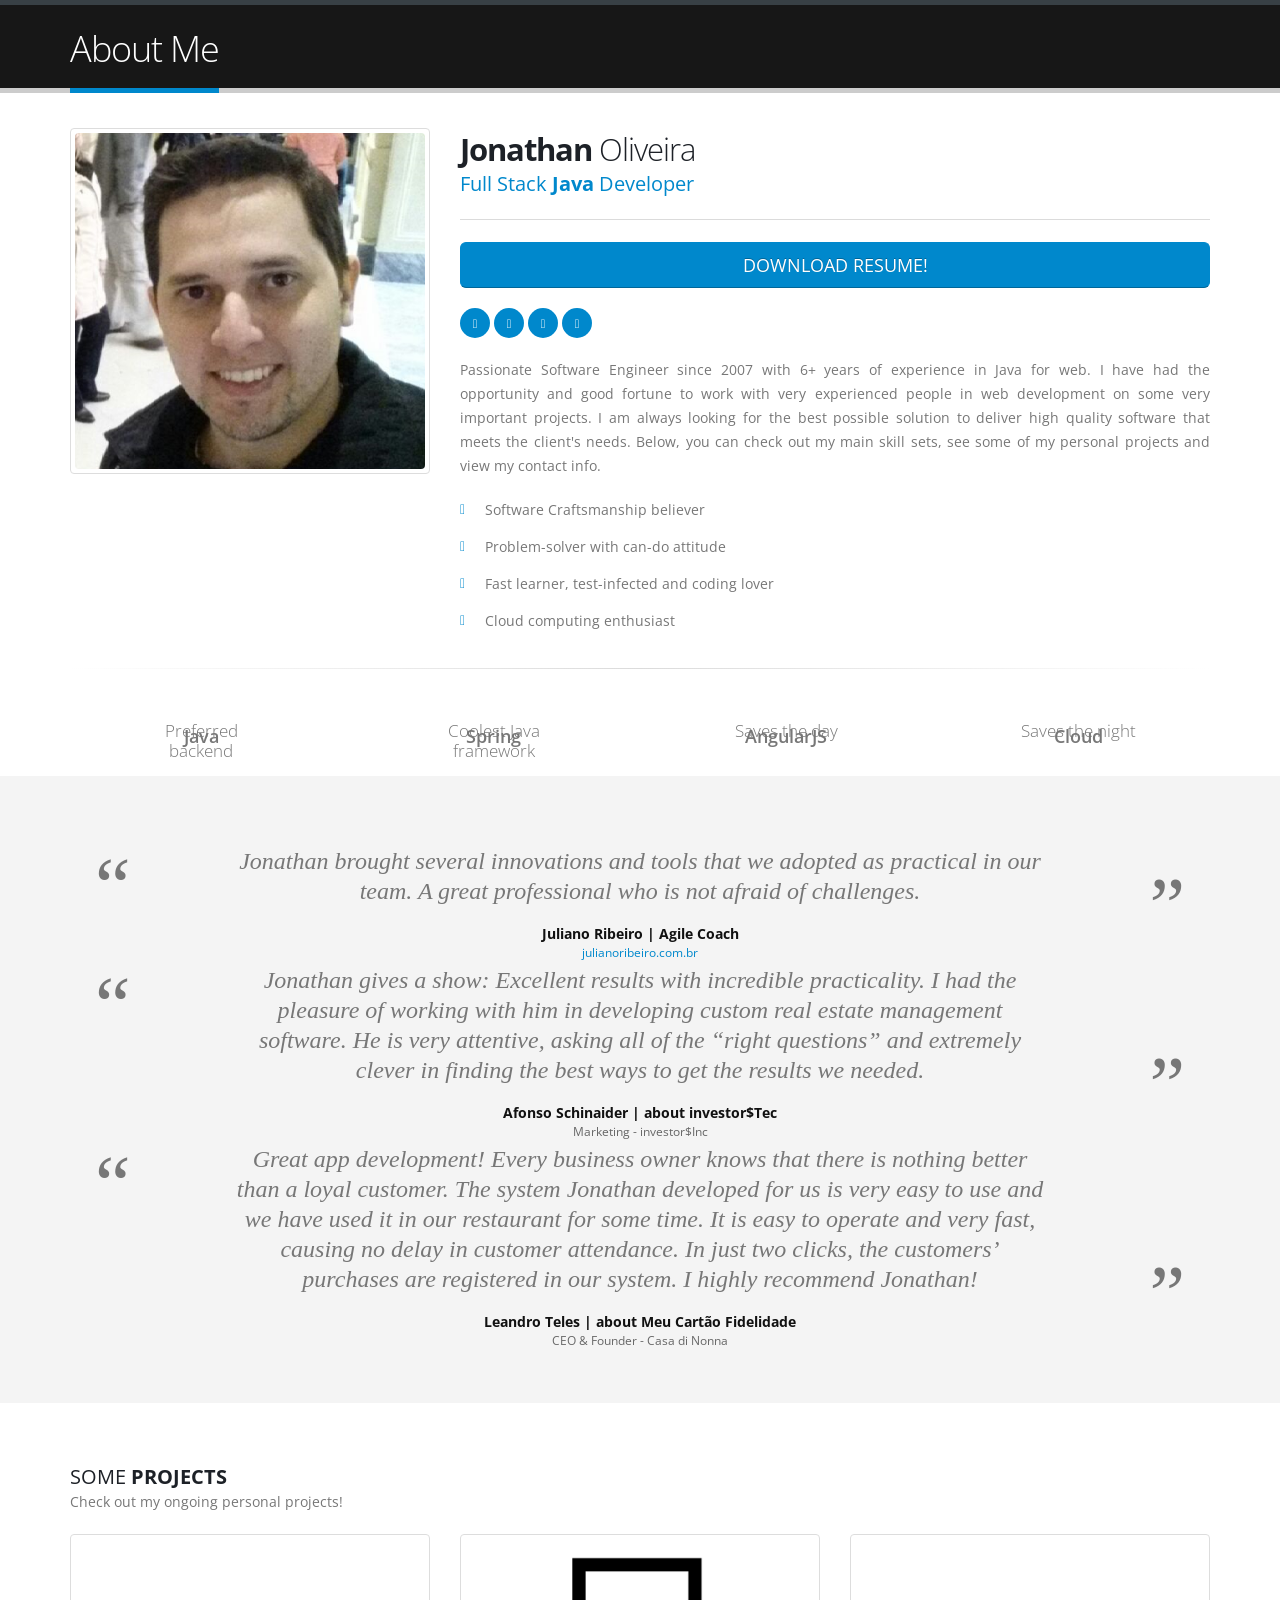
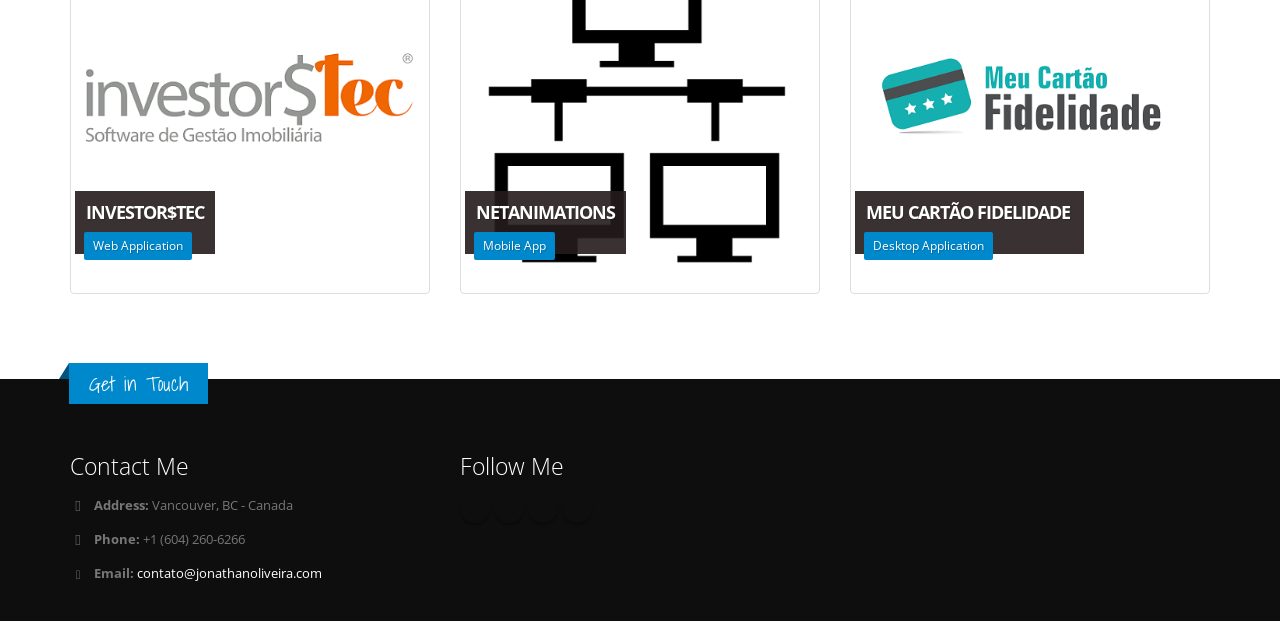
==== index.html @ 6cd3cf63 "Update index.html" ====
<!DOCTYPE html>
<html>
	<head>
		<meta charset="utf-8">
        <meta http-equiv="X-UA-Compatible" content="IE=edge">

		<title>About Jonathan R. Oliveira</title>

		<meta name="keywords" content="About Jonathan Rodrigues de Oliveira" />
		<meta name="description" content="About Jonathan Rodrigues de Oliveira">
		<meta name="author" content="Jonathan Rodrigues de Oliveira">

		<!-- Favicon -->
		<link rel="shortcut icon" href="img/favicon.ico" type="image/x-icon" />
		<link rel="apple-touch-icon" href="img/apple-touch-icon.png">

		<!-- Mobile Metas -->
		<meta name="viewport" content="width=device-width, initial-scale=1.0">

		<!-- Web Fonts  -->
		<link href="http://fonts.googleapis.com/css?family=Open+Sans:300,400,600,700,800%7CShadows+Into+Light" rel="stylesheet" type="text/css">

		<!-- Vendor CSS -->
		<link rel="stylesheet" href="vendor/bootstrap/bootstrap.css">
		<link rel="stylesheet" href="vendor/fontawesome/css/font-awesome.css">
		<link rel="stylesheet" href="vendor/owlcarousel/owl.carousel.min.css" media="screen">
		<link rel="stylesheet" href="vendor/owlcarousel/owl.theme.default.min.css" media="screen">
		<link rel="stylesheet" href="vendor/magnific-popup/magnific-popup.css" media="screen">

		<!-- Theme CSS -->
		<link rel="stylesheet" href="css/theme.css">
		<link rel="stylesheet" href="css/theme-elements.css">
		<link rel="stylesheet" href="css/theme-blog.css">
		<link rel="stylesheet" href="css/theme-shop.css">
		<link rel="stylesheet" href="css/theme-animate.css">

		<!-- Skin CSS -->
		<link rel="stylesheet" href="css/skins/default.css">

		<!-- Theme Custom CSS -->
		<link rel="stylesheet" href="css/custom.css">

		<!-- Head Libs -->
		<script src="vendor/modernizr/modernizr.js"></script>

		<!--[if IE]>
			<link rel="stylesheet" href="css/ie.css">
		<![endif]-->

		<!--[if lte IE 8]>
			<script src="vendor/respond/respond.js"></script>
			<script src="vendor/excanvas/excanvas.js"></script>
		<![endif]-->

	</head>
	<body>

		<div class="body">

			<div role="main" class="main">

				<section class="page-header">
					<div class="container">
						<div class="row">
							<div class="col-md-12">
								<h1>About Me</h1>
							</div>
						</div>
					</div>
				</section>

				<div class="container">
					<div class="row">
						<div class="col-md-4">
							<div>
								<span class="img-thumbnail">
									<img alt="" height="300" class="img-responsive" src="img/team/jonathan.png">
								</span>
							</div>
						</div>
						<div class="col-md-8">
							<h2 class="mb-none"><strong>Jonathan</strong> Oliveira</h2>
							<h4 class="heading-primary">Full Stack <strong>Java</strong> Developer</h4>
							<hr class="solid">

							<div class="mb-lg text-uppercase">
								<a href="assets/Jonathan's Résumé.pdf" target="_blank" class="btn btn-lg btn-block btn-primary">Download resume!</a>
							</div>

							<span class="social-icons-list">
								<a data-tooltip data-placement="bottom" href="https://www.facebook.com/jorool1988" target="_blank" data-original-title="Facebook"><i class="fa fa-facebook"></i><span>Facebook</span></a>
								<a data-tooltip data-placement="bottom" href="https://twitter.com/jhou_oliveira" target="_blank" data-original-title="Twitter"><i class="fa fa-twitter"></i><span>Twitter</span></a>
								<a data-tooltip data-placement="bottom" href="https://br.linkedin.com/in/jonathanoliveira/en" target="_blank" data-original-title="Linkedin"><i class="fa fa-linkedin"></i><span>Linkedin</span></a>
								<a data-tooltip data-placement="bottom" href="https://github.com/jorool" target="_blank" data-original-title="GitHub"><i class="fa fa-github-alt"></i><span>GitHub</span></a>
							</span>

							<p class="text-justify">Passionate Software Engineer since 2007 with 6+ years of experience in Java for web.
								I have had the opportunity and good fortune to work with very experienced people in web development on some very important projects.
								I am always looking for the best possible solution to deliver high quality software that meets the client's needs.
								Below, you can check out my main skill sets, see some of my personal projects and view my contact info.
							</p>

							<ul class="list list-icons">
								<li><i class="fa fa-check"></i> Software Craftsmanship believer</li>
								<li><i class="fa fa-check"></i> Problem-solver with can-do attitude</li>
								<li><i class="fa fa-check"></i> Fast learner, test-infected and coding lover</li>
								<li><i class="fa fa-check"></i> Cloud computing enthusiast</li>
							</ul>

						</div>
					</div>
					<div class="row">
						<div class="col-md-12">
							<hr/>
						</div>
					</div>
					<div class="row mt-xlg">
						<div class="col-sm-3">
							<div class="circular-bar">
								<div class="circular-bar-chart" data-percent="100" data-plugin-options='{"barColor": "#E36159"}'>
									<strong>Java</strong>
									<label>Preferred<br>backend</label>
								</div>
							</div>
						</div>
						<div class="col-sm-3">
							<div class="circular-bar">
								<div class="circular-bar-chart" data-percent="100" data-plugin-options='{"barColor": "#0088CC", "delay": 300}'>
									<strong>Spring</strong>
									<label>Coolest Java<br>framework</label>
								</div>
							</div>
						</div>
						<div class="col-sm-3">
							<div class="circular-bar">
								<div class="circular-bar-chart" data-percent="100" data-plugin-options='{"barColor": "#2BAAB1", "delay": 600}'>
									<strong>AngularJS</strong>
									<label>Saves the day</label>
								</div>
							</div>
						</div>
						<div class="col-sm-3">
							<div class="circular-bar">
								<div class="circular-bar-chart" data-percent="100" data-plugin-options='{"barColor": "#353535", "delay": 900}'>
									<strong>Cloud</strong>
									<label>Saves the night</label>
								</div>
							</div>
						</div>
					</div>
				</div>

				<section class="parallax section section-parallax section-center hidden-xs" data-stellar-background-ratio="0.5" style="background-image: url(img/parallax-transparent.jpg);">
					<div class="container">
						<div class="row">
							<div class="col-md-12">
								<div class="owl-carousel nav-bottom rounded-nav mt-lg mb-none" data-plugin-options='{"items": 1, "loop": true}'>

									<div class="col-md-12">
										<div class="testimonial testimonial-style-6 testimonial-with-quotes mb-none">
											<blockquote>
												<p>
													Jonathan brought several innovations and tools that we adopted as practical in our team.
													A great professional who is not afraid of challenges.
												</p>
											</blockquote>
											<div class="testimonial-author">
												<p><strong>Juliano Ribeiro | Agile Coach</strong><span><a href="http://www.julianoribeiro.com.br" target="_blank">julianoribeiro.com.br</a></span></p>
											</div>
										</div>
									</div>

									<div class="col-md-12">
										<div class="testimonial testimonial-style-6 testimonial-with-quotes mb-none">
											<blockquote>
												<p>
													Jonathan gives a show: Excellent results with incredible practicality.
													I had the pleasure of working with him in developing custom real estate management software.
													He is very attentive, asking all of the “right questions” and extremely clever in finding the best ways to get the results we needed.
												</p>
											</blockquote>
											<div class="testimonial-author">
												<p><strong>Afonso Schinaider | about investor$Tec</strong><span>Marketing - investor$Inc</span></p>
											</div>
										</div>
									</div>

									<div class="col-md-12">
										<div class="testimonial testimonial-style-6 testimonial-with-quotes mb-none">
											<blockquote>
												<p>
													Great app development! Every business owner knows that there is nothing better than a loyal customer.
													The system Jonathan developed for us is very easy to use and we have used it in our restaurant for some time.
													It is easy to operate and very fast, causing no delay in customer attendance.
													In just two clicks, the customers’ purchases are registered in our system.
													I highly recommend Jonathan!
												</p>
											</blockquote>
											<div class="testimonial-author">
												<p><strong>Leandro Teles | about Meu Cartão Fidelidade</strong><span>CEO & Founder - Casa di Nonna</span></p>
											</div>
										</div>
									</div>

								</div>
							</div>
						</div>
					</div>
				</section>

				<div class="container">
					<div class="row">
						<div class="col-md-12">

							<h4 class="mt-xlg mb-none text-uppercase">Some <strong>projects</strong></h4>
							<p>Check out my ongoing personal projects!</p>

							<div class="row">

								<ul class="portfolio-list">
									<li class="col-md-4 col-sm-6 col-xs-12">
										<div class="portfolio-item">

											<div class="modal fade" id="smallModal" tabindex="-1" role="dialog" aria-labelledby="smallModalLabel" aria-hidden="true">
												<div class="modal-dialog ">
													<div class="modal-content">
														<div class="modal-header">
															<button type="button" class="close" data-dismiss="modal" aria-hidden="true">&times;</button>
															<h3 class="modal-title" id="smallModalLabel">investor$Tec</h3>
														</div>
														<div class="modal-body">

                                                            <div>
                                                                <!-- Nav tabs -->
                                                                <ul class="nav nav-tabs" role="tablist">
                                                                    <li role="presentation" class="active"><a href="#details" aria-controls="details" role="tab" data-toggle="tab">Details</a></li>
                                                                    <li role="presentation"><a href="#screenshots" aria-controls="screenshots" role="tab" data-toggle="tab">Screenshots</a></li>
                                                                </ul>

                                                                <!-- Tab panes -->
                                                                <div class="tab-content">
                                                                    <div role="tabpanel" class="tab-pane active" id="details">
                                                                        <div class="portfolio-info">
                                                                            <div class="row">
                                                                                <div class="col-md-12 center">
                                                                                    <ul>
                                                                                        <li>
                                                                                            <i class="fa fa-calendar"></i> 03/2014 - present
                                                                                        </li>
                                                                                        <li>
                                                                                            <i class="fa fa-tags"></i> web app
                                                                                        </li>
                                                                                    </ul>
                                                                                </div>
                                                                            </div>
                                                                        </div>

                                                                        <h4>Project <strong>Description</strong></h4>
                                                                        <p class="mt-xlg">
                                                                            Real Estate Management Software developed for an international real estate advisory with offices in Brazil and the United States (and capability to expand into Spain, Peru and beyond).
                                                                            I developed this software from the ground-up. Starting with gathering the client’s requirements, needs analysis, development, issues management, deployment and application server administration.
                                                                            I continue to develop solutions for ongoing requests from the client to integrate with 3rd party software.
                                                                        </p>

                                                                        <ul class="projetct-details">
                                                                            <li>
                                                                                <p style="margin-bottom: 0"><strong>Tech stack:</strong></p>
                                                                                <ul class="list list-inline list-icons" style="margin-left: 0;">
                                                                                    <li class="tech-item"><i class="fa fa-check-circle"></i> Java 8</li>
                                                                                    <li class="tech-item"><i class="fa fa-check-circle"></i> Spring</li>
                                                                                    <li class="tech-item"><i class="fa fa-check-circle"></i> AngularJS</li>
                                                                                    <li class="tech-item"><i class="fa fa-check-circle"></i> HTML/CSS</li>
                                                                                    <li class="tech-item"><i class="fa fa-check-circle"></i> Codeship</li>
                                                                                    <li class="tech-item"><i class="fa fa-check-circle"></i> Heroku</li>
                                                                                </ul>
                                                                            </li>
                                                                            <li>
                                                                                <p style="margin-bottom: 0"><strong>Client:</strong></p>
                                                                                <a target="_blank" href="http://www.investorsinc.us/">investor$Inc</a>
                                                                            </li>
                                                                        </ul>
                                                                    </div>

                                                                    <div role="tabpanel" class="tab-pane" id="screenshots">
                                                                        <div id="carousel" class="carousel slide" data-ride="carousel">
                                                                            <!-- Indicators -->
                                                                            <ol class="carousel-indicators">
                                                                                <li data-target="#carousel-example-generic" data-slide-to="0" class="active"></li>
                                                                                <li data-target="#carousel-example-generic" data-slide-to="1"></li>
                                                                                <li data-target="#carousel-example-generic" data-slide-to="2"></li>
                                                                                <li data-target="#carousel-example-generic" data-slide-to="3"></li>
                                                                                <li data-target="#carousel-example-generic" data-slide-to="4"></li>
                                                                            </ol>

                                                                            <div class="carousel-inner" role="listbox">
                                                                                <div class="item active">
																					<img src="assets/screenshots/dashboard.png">
																					<div class="carousel-caption">
																						Dashboard
																					</div>
																				</div>
                                                                                <div class="item">
																					<img src="assets/screenshots/clientes.png">
																					<div class="carousel-caption">
																						Clients
																					</div>
																				</div>
                                                                                <div class="item">
																					<img src="assets/screenshots/clientes-edit-1.png">
																					<div class="carousel-caption">
																						Client edit
																					</div>
																				</div>
                                                                                <div class="item">
																					<img src="assets/screenshots/atendimento.png">
																					<div class="carousel-caption">
																						Attendance
																					</div>
																				</div>
                                                                                <div class="item">
																					<img src="assets/screenshots/produtos.png">
																					<div class="carousel-caption">
																						Products
																					</div>
																				</div>
                                                                            </div>

																			<a class="left carousel-control" href="#carousel" role="button" data-slide="prev">
																				<span class="fa fa-chevron-left" aria-hidden="true" style="margin-top: 160px;"></span>
																				<span class="sr-only">Previous</span>
																			</a>
																			<a class="right carousel-control" href="#carousel" role="button" data-slide="next">
																				<span class="fa fa-chevron-right" aria-hidden="true" style="margin-top: 160px;"></span>
																				<span class="sr-only">Next</span>
																			</a>
                                                                        </div>
                                                                    </div>
                                                                </div>
                                                            </div>
														</div>
														<div class="modal-footer">
															<button type="button" class="btn btn-default" data-dismiss="modal">Close</button>
														</div>
													</div>
												</div>
											</div>

											<a data-toggle="modal" data-target="#smallModal" href>
												<span class="thumb-info">
													<span class="thumb-info-wrapper">
														<img src="img/projects/investors-logo.png" class="img-responsive" alt="">
														<span class="thumb-info-title">
															<span class="thumb-info-inner">investor$Tec</span>
															<span class="thumb-info-type">Web Application</span>
														</span>
														<span class="thumb-info-action">
															<span class="thumb-info-action-icon"><i class="fa fa-link"></i></span>
														</span>
													</span>
												</span>
											</a>
										</div>
									</li>
									<li class="col-md-4 col-sm-6 col-xs-12">
										<div class="portfolio-item">

											<div class="modal fade" id="smallModal2" tabindex="-1" role="dialog" aria-labelledby="smallModalLabel2" aria-hidden="true">
												<div class="modal-dialog ">
													<div class="modal-content">
														<div class="modal-header">
															<button type="button" class="close" data-dismiss="modal" aria-hidden="true">&times;</button>
															<h3 class="modal-title" id="smallModalLabel2">NetAnimations</h3>
														</div>
														<div class="modal-body">
															<div class="portfolio-info">
																<div class="row">
																	<div class="col-md-12 center">
																		<ul>
																			<li>
																				<i class="fa fa-calendar"></i> 03/2014 - 12/2014
																			</li>
																			<li>
																				<i class="fa fa-tags"></i> mobile app
																			</li>
																		</ul>
																	</div>
																</div>
															</div>

															<h4>Project <strong>Description</strong></h4>
															<p class="mt-xlg">
																NetAnimations is a mobile app built with Ionic Framework which contains animations of some computer network processes.
																These animations were developed in order to facilitate student's understanding and stimulate interest in the discipline.
																This app is part of the <a target="_blank" href="http://www.din.uem.br/netanimations/">Learning Object Repository</a> of Computer Networking discipline.
															</p>

															<ul class="projetct-details">
																<li>
																	<p style="margin-bottom: 0"><strong>Tech stack:</strong></p>
																	<ul class="list list-inline list-icons" style="margin-left: 0;">
																		<li class="tech-item"><i class="fa fa-check-circle"></i> Ionic Framework</li>
																		<li class="tech-item"><i class="fa fa-check-circle"></i> AngularJS</li>
																		<li class="tech-item"><i class="fa fa-check-circle"></i> HTML/CSS</li>
																		<li class="tech-item"><i class="fa fa-check-circle"></i> GSAP JS (animation platform)</li>
																	</ul>
																</li>
																<li>
																	<p style="margin-bottom: 0"><strong>Developet at:</strong></p>
																	<a target="_blank" href="http://www.din.uem.br/">Department of Informatics</a>
																	at <a target="_blank" href="http://www.uem.br/">State University of Maringa</a>
																</li>
															</ul>
														</div>
														<div class="modal-footer">
															<a target="_blank" href="https://play.google.com/store/apps/details?id=com.jonathanoliveira.netanimations" style="margin-right: 5px;">
																<img src="assets/google-play-btn.png" style="height: 36px">
															</a>
															<a target="_blank" href="https://github.com/jorool/netanimations-app/blob/master/README.md" class="btn btn-primary btn-icon">
																<i class="fa fa-external-link"></i>See on GitHub
															</a>
															<button type="button" class="btn btn-default" data-dismiss="modal">Close</button>
														</div>
													</div>
												</div>
											</div>

											<a data-toggle="modal" data-target="#smallModal2" href>
												<span class="thumb-info">
													<span class="thumb-info-wrapper">
														<img src="img/projects/netanimations-logo.png" class="img-responsive" alt="">
														<span class="thumb-info-title">
															<span class="thumb-info-inner">NetAnimations</span>
															<span class="thumb-info-type">Mobile App</span>
														</span>
														<span class="thumb-info-action">
															<span class="thumb-info-action-icon"><i class="fa fa-link"></i></span>
														</span>
													</span>
												</span>
											</a>
										</div>
									</li>
									<li class="col-md-4 col-sm-6 col-xs-12">
										<div class="portfolio-item">
											<a href="http://www.meucartaofidelidade.com" target="_blank">
												<span class="thumb-info">
													<span class="thumb-info-wrapper">
														<img src="img/projects/meu-cartao-fidelidade-logo.png" class="img-responsive" alt="Meu Cartão Fidelidade">
														<span class="thumb-info-title">
															<span class="thumb-info-inner" style="width: 207px;">Meu Cartão Fidelidade</span>
															<span class="thumb-info-type">Desktop Application</span>
														</span>
														<span class="thumb-info-action">
															<span class="thumb-info-action-icon"><i class="fa fa-link"></i></span>
														</span>
													</span>
												</span>
											</a>
										</div>
									</li>
								</ul>

							</div>
						</div>
					</div>
				</div>

			</div>

			<footer id="footer">
				<div class="container">
					<div class="row">
						<div class="footer-ribbon">
							<span>Get in Touch</span>
						</div>
						<div class="col-md-4">
							<div class="contact-details">
								<h4 class="heading-primary">Contact Me</h4>
								<ul class="contact">
									<li><p><i class="fa fa-map-marker"></i> <strong>Address:</strong> Vancouver, BC - Canada</p></li>
									<li><p><i class="fa fa-phone"></i> <strong>Phone:</strong> +1 (604) 260-6266</p></li>
									<li><p><i class="fa fa-envelope"></i> <strong>Email:</strong> <a href="mailto:contato@jonathanoliveira.com">contato@jonathanoliveira.com</a></p></li>
								</ul>
							</div>
						</div>
						<div class="col-md-4">
							<h4 class="heading-primary">Follow Me</h4>
							<div class="social-icons">
								<ul class="social-icons">
									<li class="facebook"><a href="https://www.facebook.com/jorool1988" target="_blank" data-placement="bottom" data-tooltip title="Facebook">Facebook</a></li>
									<li class="twitter"><a href="https://www.twitter.com/jhou_oliveira" target="_blank" data-placement="bottom" data-tooltip title="Twitter">Twitter</a></li>
									<li class="linkedin"><a href="https://br.linkedin.com/in/jonathanoliveira/en" target="_blank" data-placement="bottom" data-tooltip title="Linkedin">Linkedin</a></li>
									<li class="github"><a href="https://github.com/jorool" target="_blank" data-placement="bottom" data-tooltip title="GitHub">GitHub</a></li>
								</ul>
							</div>
						</div>
					</div>
				</div>
			</footer>
		</div>

		<!-- Vendor -->
		<!--[if lt IE 9]>
		<script src="//code.jquery.com/jquery-1.11.3.min.js"></script>
		<![endif]-->
		<!--[if gte IE 9]><!-->
		<script src="vendor/jquery/jquery.js"></script>
		<!--<![endif]-->
		<script src="vendor/jquery.appear/jquery.appear.js"></script>
		<script src="vendor/jquery.easing/jquery.easing.js"></script>
		<script src="vendor/jquery-cookie/jquery-cookie.js"></script>
		<script src="vendor/bootstrap/bootstrap.js"></script>
		<script src="vendor/common/common.js"></script>
		<script src="vendor/jquery.validation/jquery.validation.js"></script>
		<script src="vendor/jquery.stellar/jquery.stellar.js"></script>
		<script src="vendor/jquery.easy-pie-chart/jquery.easy-pie-chart.js"></script>
		<script src="vendor/jquery.gmap/jquery.gmap.js"></script>
		<script src="vendor/isotope/jquery.isotope.js"></script>
		<script src="vendor/owlcarousel/owl.carousel.js"></script>
		<script src="vendor/jflickrfeed/jflickrfeed.js"></script>
		<script src="vendor/magnific-popup/jquery.magnific-popup.js"></script>
		<script src="vendor/vide/vide.js"></script>

		<!-- Theme Base, Components and Settings -->
		<script src="js/theme.js"></script>

		<!-- Theme Custom -->
		<script src="js/custom.js"></script>

		<!-- Theme Initialization Files -->
		<script src="js/theme.init.js"></script>

		<script>
			(function(i,s,o,g,r,a,m){i['GoogleAnalyticsObject']=r;i[r]=i[r]||function(){
						(i[r].q=i[r].q||[]).push(arguments)},i[r].l=1*new Date();a=s.createElement(o),
					m=s.getElementsByTagName(o)[0];a.async=1;a.src=g;m.parentNode.insertBefore(a,m)
			})(window,document,'script','//www.google-analytics.com/analytics.js','ga');

			ga('create', 'UA-41842211-1', 'auto');
			ga('send', 'pageview');
		</script>

	</body>
</html>
---- css/theme.css ----
/*
Name: 			theme.css
Written by: 	Okler Themes - (http://www.okler.net)
Version: 		3.8.0
*/
html {
	direction: ltr;
}

body {
	background-color: white;
	color: #777777;
	font-family: "Open Sans", Arial, sans-serif;
	font-size: 14px;
	line-height: 22px;
	margin: 0;
}

body a {
	outline: none !important;
}

li {
	line-height: 24px;
}

/* Responsive */
@media (max-width: 479px) {
	body {
		font-size: 13px;
	}
}
/* Header Container */
.header-container {
	min-height: 76px;
	position: relative;
}

/* Header */
#header {
	background: #F6F6F6;
	background: -webkit-linear-gradient( #f6f6f6, white);
	background: linear-gradient( #f6f6f6, white);
	clear: both;
	border-top: 5px solid #EDEDED;
	min-height: 100px;
	padding: 8px 0;
}

#header > .container {
	height: 100px;
	margin-bottom: -35px;
	position: relative;
	display: table;
	max-width: 1170px;
}

#header > .navbar-collapse > .container {
	position: relative;
}

#header .header-top {
	min-height: 50px;
}

#header .header-top form {
	margin: 0;
}

#header .header-top p {
	float: left;
	font-size: 0.9em;
	line-height: 50px;
	margin: 0;
}

#header .header-top i {
	margin-right: 6px;
	margin-left: 6px;
	position: relative;
	top: 1px;
}

#header .header-top nav {
	float: left;
	width: auto;
}

#header .header-top ul.nav-top {
	margin: 7px 0 0 -15px;
	min-height: 5px;
}

#header .header-top ul.nav-top li.phone {
	margin-right: 10px;
}

#header .header-top ul.nav-top li a {
	padding-left: 4px;
}

#header .social-icons {
	clear: right;
	float: right;
	margin-top: -3px;
	margin-left: 5px;
	position: relative;
}

#header .search {
	float: right;
	margin: 10px 0 0 15px;
	position: relative;
}

#header .search + .social-icons {
	clear: none;
	margin-left: 10px;
	margin-right: 0;
	margin-top: 13px;
}

#header .search input.search:first-child {
	-webkit-transition: width 0.2s ease-in 0.2s;
	-moz-transition: width 0.2s ease-in 0.2s;
	transition: width 0.2s ease-in 0.2s;
	border-radius: 20px;
	width: 170px;
	font-size: 0.9em;
	padding: 6px 12px;
	height: 34px;
	margin: 0;
}

#header .search input.search:focus {
	width: 220px;
	border-color: #CCC;
}

#header .search button.btn-default {
	border: 0;
	background: transparent;
	position: absolute;
	top: 0;
	right: 0;
	color: #CCC;
	z-index: 3;
}

#header nav {
	float: right;
}

#header nav ul.nav-top {
	margin: 10px 0 -10px;
	min-height: 62px;
}

#header nav ul.nav-top li span {
	display: block;
	line-height: 14px;
	margin-bottom: 2px;
	margin-right: 0;
	margin-top: 5px;
	padding: 8px 2px 8px 12px;
}

#header nav ul.nav-top li a, #header nav ul.nav-top li span {
	color: #999;
	font-size: 0.9em;
	padding: 6px 10px;
}

#header nav ul.nav-top li i {
	margin-right: 6px;
	position: relative;
	top: 1px;
}

#header .not-included {
	color: #b7b7b7;
	display: block;
	font-size: 0.8em;
	font-style: normal;
	margin: -8px 0 -4px;
	padding: 0;
}

#header .tip {
	display: inline-block;
	padding: 0 5px;
	background: #FFF;
	color: #111;
	text-shadow: none;
	border-radius: 3px;
	margin-left: 8px;
	position: relative;
	text-transform: uppercase;
	font-size: 10px;
	font-weight: bold;
}

#header .tip:before {
	right: 100%;
	top: 50%;
	border: solid transparent;
	content: " ";
	height: 0;
	width: 0;
	position: absolute;
	pointer-events: none;
	border-color: rgba(255, 255, 255, 0);
	border-right-color: #fff;
	border-width: 5px;
	margin-top: -5px;
}

#header .tip.skin {
	color: #FFF;
}

/* Logo */
#header .logo {
	-webkit-transition: all 0.2s ease-in 0.2s;
	-moz-transition: all 0.2s ease-in 0.2s;
	transition: all 0.2s ease-in 0.2s;
	margin: 0;
	padding: 5px 0;
	display: table-cell;
	vertical-align: middle;
	height: 100%;
	color: transparent;
}

#header .logo a {
	position: relative;
	z-index: 1;
}

#header .logo img {
	position: relative;
	color: transparent;
}

/* Responsive Nav Button */
.btn-responsive-nav {
	display: none;
}

/* Sticky Menu */
#header.fixed {
	position: fixed;
	top: 0;
	left: 0;
	width: 100%;
	z-index: 1001;
}

body.sticky-menu-active #header {
	border-bottom: 1px solid #E9E9E9;
	position: fixed;
	top: -57px;
	width: 100%;
	z-index: 1001;
	box-shadow: 0 0 3px rgba(0, 0, 0, 0.1);
	filter: none;
}

body.sticky-menu-active #header .social-icons {
	margin-top: -1px;
}

body.sticky-menu-active #header nav ul.nav-main {
	margin-bottom: 7px;
	margin-top: -4px;
}

body.sticky-menu-active.always-sticky #header {
	top: 0;
}

body.sticky-menu-active.always-sticky #header nav ul.nav-main {
	margin: -7px 10px 8px 0;
}

body.sticky-menu-active.always-sticky #header .social-icons {
	margin-top: -3px;
}

body.scrolling .nav-main-collapse.collapsing {
	-webkit-transition: none;
	transition: none;
}

@media (min-width: 992px) {
	#header nav {
		float: right;
	}

	#header nav ul.nav-main {
		margin: -7px 10px 8px 0;
	}

	#header nav ul.nav-main > li + li {
		margin-left: -4px;
	}

	#header nav ul.nav-main li a {
		font-size: 12px;
		font-style: normal;
		line-height: 20px;
		margin-left: 3px;
		margin-right: 3px;
		text-transform: uppercase;
		font-weight: 700;
		padding: 10px 13px;
	}

	#header nav ul.nav-main li a:hover {
		background-color: #F4F4F4;
	}

	#header nav ul.nav-main li a:focus {
		background: transparent;
	}

	#header nav ul.nav-main li a i.fa-caret-down {
		position: relative;
		top: -1px;
		margin-left: 2px;
	}

	#header nav ul.nav-main li ul a {
		text-transform: none;
		font-weight: normal;
		font-size: 0.9em;
	}

	#header nav ul.nav-main li.dropdown.open a.dropdown-toggle {
		border-radius: 5px 5px 0px 0px;
	}

	#header nav ul.nav-main li.dropdown:hover > a {
		padding-bottom: 11px;
		margin-bottom: -1px;
	}

	#header nav ul.nav-main li.dropdown:hover > ul {
		display: block;
	}

	#header nav ul.nav-main li.dropdown:hover a.dropdown-toggle {
		border-radius: 5px 5px 0px 0px;
	}

	#header nav ul.nav-main ul.dropdown-menu {
		border: 0;
		border-top: 5px solid #CCC;
		border-radius: 0 6px 6px 6px;
		box-shadow: 0 20px 45px rgba(0, 0, 0, 0.08);
		margin: 1px 0 0 3px;
		padding: 5px;
		top: auto;
		text-align: left;
		min-width: 200px;
	}

	#header nav ul.nav-main ul.dropdown-menu li:hover > a {
		filter: none;
		background: #F4F4F4;
	}

	#header nav ul.nav-main ul.dropdown-menu li:last-child > a {
		border-bottom: 0;
	}

	#header nav ul.nav-main ul.dropdown-menu > li > a {
		color: #777777;
		font-weight: 400;
		padding-bottom: 4px;
		padding-top: 4px;
		text-transform: none;
		position: relative;
		padding: 8px 20px 8px 5px;
		font-size: 0.9em;
		border-bottom: 1px solid #F4F4F4;
	}

	#header nav ul.nav-main ul.dropdown-menu ul.dropdown-menu {
		border-top: 0;
		border-radius: 6px;
		margin-left: 0;
		margin-top: -5px;
	}

	#header nav ul.nav-main .dropdown-submenu {
		position: relative;
	}

	#header nav ul.nav-main .dropdown-submenu > .dropdown-menu {
		top: 0;
		left: 100%;
		margin-top: -6px;
		margin-left: -1px;
		border-radius: 0 6px 6px 6px;
	}

	#header nav ul.nav-main .dropdown-submenu .fa-caret-down {
		display: none;
	}

	#header nav ul.nav-main .dropdown-submenu > a:after {
		display: block;
		content: " ";
		float: right;
		width: 0;
		height: 0;
		border-color: transparent;
		border-style: solid;
		border-width: 5px 0 5px 5px;
		border-left-color: #FFF;
		margin-top: 5px;
		margin-right: -10px;
		position: absolute;
		top: 8px;
		right: 15px;
	}

	#header nav ul.nav-main .dropdown-submenu.pull-left {
		float: none;
	}

	#header nav ul.nav-main .dropdown-submenu.pull-left > .dropdown-menu {
		left: -100%;
		margin-left: 10px;
		border-radius: 6px 0 6px 6px;
	}

	#header nav ul.nav-main .dropdown-submenu:hover > .dropdown-menu {
		display: block;
	}

	#header nav ul.nav-main .dropdown-submenu:hover > a:after {
		border-left-color: #FFF;
	}

	#header .nav-main-collapse {
		overflow-y: visible;
	}

	#header .nav-main-collapse.in {
		overflow-y: visible;
	}

	#header.font-color-light nav.nav-main ul.nav-main > li.active > a,
	#header.font-color-light nav.nav-main ul.nav-main > li > a {
		color: #FFF;
	}

	body.sticky-menu-active #header.font-color-light nav.nav-main ul.nav-main > li.active > a,
	body.sticky-menu-active #header.font-color-light nav.nav-main ul.nav-main > li > a {
		color: #777;
	}

	#header.font-color-dark nav.nav-main ul.nav-main > li.active > a,
	#header.font-color-dark nav.nav-main ul.nav-main > li > a {
		color: #444;
	}
}
/* Header Mega Menu */
@media (min-width: 992px) {
	#header nav.mega-menu .nav, #header nav.mega-menu .dropup, #header nav.mega-menu .dropdown, #header nav.mega-menu .collapse {
		position: static;
	}

	#header nav.mega-menu ul.nav-main .mega-menu-content {
		text-shadow: none;
	}

	#header nav.mega-menu ul.nav-main li.mega-menu-item .mega-menu-sub-title {
		color: #333333;
		display: block;
		font-size: 1em;
		font-weight: 600;
		padding-bottom: 5px;
		text-transform: uppercase;
		margin-top: 20px;
	}

	#header nav.mega-menu ul.nav-main li.mega-menu-item .mega-menu-sub-title:first-child {
		margin-top: 0;
	}

	#header nav.mega-menu ul.nav-main li.mega-menu-item ul.dropdown-menu {
		background: #FFF !important;
		border-top: 6px solid #CCC;
		color: #777777;
		box-shadow: 0 20px 45px rgba(0, 0, 0, 0.08);
	}

	#header nav.mega-menu ul.nav-main li.mega-menu-item ul.sub-menu {
		list-style: none;
		padding: 0;
		margin: 0;
	}

	#header nav.mega-menu ul.nav-main li.mega-menu-item ul.sub-menu a {
		color: #777777;
		text-shadow: none;
		margin: 0 0 0 -8px;
		padding: 3px 8px;
		text-transform: none;
		font-size: 0.9em;
		display: block;
		font-weight: normal;
		border-radius: 4px;
		border: 0;
	}

	#header nav.mega-menu ul.nav-main li.mega-menu-item:hover ul.sub-menu li:hover a:hover {
		background: #F4F4F4 !important;
		text-decoration: none;
	}

	#header nav.mega-menu ul.nav-main li.mega-menu-fullwidth ul.dropdown-menu {
		border-radius: 6px;
	}

	#header nav.mega-menu .navbar-inner, #header nav.mega-menu .container {
		position: relative;
	}

	#header nav.mega-menu .dropdown-menu {
		left: auto;
	}

	#header nav.mega-menu .dropdown-menu > li {
		display: block;
	}

	#header nav.mega-menu .mega-menu-content {
		padding: 20px 30px;
	}

	#header nav.mega-menu .mega-menu-content:before {
		display: table;
		content: "";
		line-height: 0;
	}

	#header nav.mega-menu .mega-menu-content:after {
		display: table;
		content: "";
		line-height: 0;
		clear: both;
	}

	#header nav.mega-menu.navbar .nav > li > .dropdown-menu:after, #header nav.mega-menu.navbar .nav > li > .dropdown-menu:before {
		display: none;
	}

	#header nav.mega-menu .dropdown.mega-menu-fullwidth .dropdown-menu {
		width: 100%;
		left: 0;
		right: 0;
	}

	#header nav.mega-menu nav.pull-right .dropdown-menu {
		right: 0;
	}

	#header.flat-menu nav.mega-menu ul.nav-main li.mega-menu-fullwidth ul.dropdown-menu {
		border-radius: 0;
	}
}
/* Header Flat Menu */
@media (min-width: 992px) {
	#header.flat-menu > .container {
		height: 91px;
		margin-bottom: -82px;
	}

	#header.flat-menu .header-top {
		margin-top: -8px;
	}

	#header.flat-menu .social-icons {
		margin: 11px 10px 9px 10px;
		margin: 10px 10px 0;
	}

	#header.flat-menu .search {
		margin-top: 8px;
	}

	#header.flat-menu .search form {
		margin: 0;
	}

	#header.flat-menu .search input.search-query {
		padding-bottom: 5px;
		padding-top: 5px;
	}

	#header.flat-menu nav ul.nav-main {
		float: right;
		margin: -9px 0 -8px;
	}

	#header.flat-menu nav ul.nav-main > li > a {
		background: transparent;
		margin-bottom: 0;
		border-top: 5px solid transparent;
	}

	#header.flat-menu nav ul.nav-main li a {
		border-radius: 0;
		margin-left: 1px;
		margin-right: 3px;
		padding-bottom: 20px;
		padding-top: 46px;
	}

	#header.flat-menu nav ul.nav-main li.dropdown:hover a.dropdown-toggle {
		border-radius: 0;
	}

	#header.flat-menu nav ul.nav-main li.dropdown:hover > a {
		padding-bottom: 21px;
	}

	#header.flat-menu nav ul.nav-main ul.dropdown-menu {
		margin: 0 0 0 1px;
		border-radius: 0;
	}

	#header.flat-menu nav ul.nav-main ul.dropdown-menu ul.dropdown-menu {
		border-radius: 0;
	}

	#header.flat-menu nav ul.nav-main .mega-menu-signin ul.dropdown-menu li a,
	#header.flat-menu nav ul.nav-main .mega-menu-signin ul.dropdown-menu:hover li:hover li:hover a {
		color: #333;
	}

	/* Header Flat Menu - Sticky Menu / Boxed */
	body.sticky-menu-active #header.flat-menu ul.nav-main {
		margin-bottom: -10px;
		margin-top: 34px;
	}

	body.sticky-menu-active #header.flat-menu ul.nav-main > li > a, body.sticky-menu-active #header.flat-menu ul.nav-main > li:hover > a {
		border-top-color: transparent;
		padding-bottom: 26px;
		padding-top: 26px;
	}

	body.sticky-menu-active #header.flat-menu .header-top {
		display: none;
	}

	html.boxed #header.flat-menu {
		padding: 15px 0 7px;
	}

	html.boxed #header.flat-menu.clean-top {
		padding-bottom: 8px;
	}

	html.boxed #header.flat-menu.colored {
		padding: 0 0 7px;
	}

	html.boxed #header.flat-menu.single-menu nav ul.nav-main ul.dropdown-menu {
		margin-top: -1px;
	}

	html.boxed #header.flat-menu .header-top {
		border-radius: 5px 5px 0 0;
	}

	html.boxed body.sticky-menu-active #header.flat-menu.clean-top, html.boxed body.sticky-menu-active #header.flat-menu.colored {
		padding: 15px 0 7px;
	}
}
/* Header Single Menu */
@media (min-width: 992px) {
	#header.single-menu {
		min-height: 86px;
	}

	#header.single-menu > .container {
		height: 91px;
		margin-bottom: -77px;
	}

	#header.single-menu .social-icons {
		margin-top: 32px;
	}

	#header.single-menu .search {
		display: none;
	}

	#header.single-menu .search + nav {
		display: none;
	}

	#header.single-menu nav ul.nav-main {
		margin: -28px 0 -9px;
		float: right;
	}

	#header.single-menu nav ul.nav-main li a, #header.single-menu nav ul.nav-main li.dropdown:hover > a {
		padding-bottom: 20px;
		padding-top: 62px;
	}

	#header.single-menu nav.mega-menu .mega-menu-signin {
		margin-right: 0;
	}

	#header.single-menu.valign .social-icons {
		margin-top: 15px;
	}

	#header.single-menu.valign nav ul.nav-main > li > a, #header.single-menu.valign nav ul.nav-main > li.dropdown:hover > a {
		padding-bottom: 42px;
		padding-top: 47px;
	}

	/* Header Single Menu - Sticky Menu / Boxed */
	body.sticky-menu-active #header.single-menu .logo, body.sticky-menu-active #header.single-menu.valign .logo {
		padding-top: 14px;
	}

	body.sticky-menu-active #header.single-menu .social-icons, body.sticky-menu-active #header.single-menu.valign .social-icons {
		margin-top: 54px;
	}

	body.sticky-menu-active #header.single-menu nav ul.nav-main, body.sticky-menu-active #header.single-menu.valign nav ul.nav-main {
		margin-top: 20px;
		margin-bottom: -9px;
	}

	body.sticky-menu-active #header.single-menu nav ul.nav-main > li > a, body.sticky-menu-active #header.single-menu nav ul.nav-main > li:hover > a, body.sticky-menu-active #header.single-menu.valign nav ul.nav-main > li > a, body.sticky-menu-active #header.single-menu.valign nav ul.nav-main > li:hover > a {
		border-top-color: transparent;
		padding-bottom: 21px;
		padding-top: 36px;
	}

	html.boxed #header.single-menu {
		padding: 4px 0 7px;
	}

	html.boxed body.sticky-menu-active #header.single-menu {
		padding: 15px 0 7px;
	}
}
/* Header Clean Top */
@media (min-width: 992px) {
	#header.clean-top .header-top {
		border-bottom: 1px solid #EDEDED;
		background-color: #F4F4F4;
		margin-top: -8px;
	}

	#header.clean-top .social-icons {
		margin: 11px 10px 9px 10px;
	}

	/* Header Clean Top - Sticky Menu / Boxed */
	body.sticky-menu-active #header.clean-top ul.nav-main > li > a, body.sticky-menu-active #header.clean-top ul.nav-main > li:hover > a {
		padding-bottom: 20px;
		padding-top: 33px;
	}
}
/* Header Colored */
@media (min-width: 992px) {
	#header.colored {
		border-top: 0;
	}

	#header.colored > .container {
		height: 107px;
		margin-bottom: -92px;
	}

	#header.colored .header-top p, #header.colored .header-top a, #header.colored .header-top span {
		color: #FFF;
	}

	#header.colored .search input.search-query {
		border: 0;
		padding-bottom: 5px;
		padding-top: 5px;
		box-shadow: none;
	}

	#header.colored nav ul.nav-main {
		margin: -15px 0 -8px;
	}

	#header.colored nav ul.nav-main li a {
		padding-bottom: 24px;
		padding-top: 50px;
	}

	#header.colored nav ul.nav-main li.dropdown:hover > a {
		padding-bottom: 24px;
	}

	/* Header Colored - Sticky Menu / Boxed */
	body.sticky-menu-active #header.colored .logo {
		padding-top: 6px;
	}

	body.sticky-menu-active #header.colored ul.nav-main > li > a, body.sticky-menu-active #header.colored ul.nav-main > li:hover > a {
		padding-bottom: 24px;
		padding-top: 24px;
	}
}
/* Header Darken Top Border */
@media (min-width: 992px) {
	#header.darken-top-border > .container {
		height: 103px;
	}

	#header.darken-top-border ul.nav-main {
		margin: -11px 0 -8px;
	}

	/* Header Darken Top Border - Sticky Menu / Boxed */
	body.sticky-menu-active #header.darken-top-border nav ul.nav-main {
		margin-top: 33px;
	}

	body.sticky-menu-active #header.darken-top-border nav ul.nav-main > li > a, body.sticky-menu-active #header.darken-top-border nav ul.nav-main > li:hover > a {
		padding-bottom: 22px;
		padding-top: 30px;
	}

	html.boxed #header.darken-top-border {
		border-top: 0;
	}
}
/* Header Center */
@media (min-width: 992px) {
	#header.center .logo {
		text-align: center;
		position: static;
		margin-top: 5px;
	}

	#header.center nav {
		float: left;
		text-align: center;
		width: 100%;
	}

	#header.center nav ul.nav-main {
		margin: 35px 0 10px;
	}

	#header.center nav ul.nav-main > li {
		display: inline-block;
		float: none;
		text-align: left;
	}
}

@media (max-width: 991px) {
	#header.center {
		text-align: left;
	}

	#header.center nav {
		float: none;
	}
}
/* Header Center - Sticky Menu */
@media (min-width: 992px) {
	body.sticky-menu-active #header.center > .container {
		margin-top: -60px;
	}

	body.sticky-menu-active #header.center .logo {
		text-align: left;
	}

	body.sticky-menu-active #header.center .logo img {
		margin-top: 42px;
	}

	body.sticky-menu-active #header.center nav {
		float: right;
		margin-top: 18px;
		width: auto;
	}

	body.sticky-menu-active #header.center nav ul.nav-main > li > a, body.sticky-menu-active #header.center nav ul.nav-main > li:hover > a {
		padding-bottom: 10px;
		padding-top: 10px;
	}
}
/* Header Narrow */
@media (min-width: 992px) {
	#header.narrow {
		height: auto;
		min-height: 85px;
		padding: 0;
		border-bottom: 1px solid #E9E9E9;
		box-shadow: 0 0 3px rgba(0, 0, 0, 0.1);
	}

	#header.narrow > .container {
		margin-bottom: -48px;
		height: 75px;
	}

	body.sticky-menu-active #header.narrow {
		top: 0;
	}

	body.sticky-menu-active #header.narrow .logo img {
		top: 0 !important;
	}

	body.sticky-menu-active #header.narrow .social-icons {
		margin-top: -3px;
	}

	body.sticky-menu-active #header.narrow nav ul.nav-main {
		margin: -7px 10px 8px 0;
	}

	#header.narrow.full-width .container,
	#header.narrow.full-width > .container,
	#header.narrow.full-width > .navbar-collapse > .container {
		max-width: 100%;
		width: 100%;
	}

	#header.narrow.full-width.flat-menu .social-icons {
		margin-top: -3px;
	}

	#header.narrow.full-width.flat-menu nav ul.nav-main {
		margin-top: -48px;
	}

	#header.narrow.full-width.flat-menu nav ul.nav-main > li > a {
		padding-bottom: 30px;
	}

	#header.narrow.full-width.flat-menu nav ul.nav-main li.dropdown:hover > a {
		padding-bottom: 31px;
	}

	body.sticky-menu-active #header.narrow.full-width.flat-menu .logo {
		padding-top: 5px;
	}

	body.sticky-menu-active #header.narrow.full-width.flat-menu nav ul.nav-main {
		margin: -28px 0 -1px 0;
	}

	html.boxed body.sticky-menu-active #header.narrow {
		width: 100%;
	}
}

@media (max-width: 991px) {
	#header.narrow {
		height: auto;
		min-height: 0;
	}

	#header.narrow > .container {
		height: 63px;
	}

	#header.narrow .btn-responsive-nav {
		top: 17px;
	}

	body.sticky-menu-active #header.narrow .logo img {
		margin-top: 0;
	}

	body.sticky-menu-active #header.narrow .btn-responsive-nav {
		top: 15px;
	}
}
/* Header Transparent */
#header.transparent {
	width: 100%;
	position: absolute;
	top: 0;
	border-top: 0;
	background: transparent;
	z-index: 1000;
}

#header.transparent.semi-transparent {
	background: rgba(0, 0, 0, 0.3);
}

#header.transparent.semi-transparent.light {
	background: rgba(255, 255, 255, 0.3);
}

body.sticky-menu-active #header.transparent {
	background: #fff;
}

body.sticky-menu-active #header.transparent.semi-transparent {
	background: rgba(0, 0, 0, 0.8);
	border-bottom: 0;
}

body.sticky-menu-active #header.transparent.semi-transparent.light {
	background: rgba(255, 255, 255, 0.8);
}

body.sticky-menu-active #header.transparent.semi-transparent.font-color-light nav.nav-main ul.nav-main > li.active > a,
body.sticky-menu-active #header.transparent.semi-transparent.font-color-light nav.nav-main ul.nav-main > li > a {
	color: #FFF;
}

@media (min-width: 992px) {
	html.boxed #header.transparent {
		left: auto;
		top: 35px;
		width: auto;
	}

	body.sticky-menu-active #header.transparent {
		top: -50px;
	}
}
/* Header Full-Width */
@media (min-width: 992px) {
	#header.full-width .container,
	#header.full-width > .container,
	#header.full-width > .navbar-collapse > .container {
		max-width: 100%;
		width: 100%;
	}
}
/* Mega Menu (Signin/SignUp) */
#header nav.mega-menu ul.nav-main .mega-menu-signin {
	padding-left: 0;
	margin-left: 0;
	margin-right: -20px;
}

#header nav.mega-menu ul.nav-main .mega-menu-signin a {
	color: #444;
}

#header nav.mega-menu ul.nav-main .mega-menu-signin.open > a, #header nav.mega-menu ul.nav-main .mega-menu-signin:hover > a {
	color: #FFF;
}

#header nav.mega-menu ul.nav-main .mega-menu-signin .dropdown-menu {
	width: 40%;
	right: 8px;
	border-radius: 6px 0 6px 6px;
}

#header nav.mega-menu ul.nav-main .mega-menu-signin .fa-user {
	margin-right: 5px;
}

#header nav.mega-menu ul.nav-main .mega-menu-signin .mega-menu-sub-title {
	margin-bottom: 10px;
	display: block;
}

#header nav.mega-menu ul.nav-main .mega-menu-signin .sign-up-info, #header nav.mega-menu ul.nav-main .mega-menu-signin .log-in-info {
	text-align: center;
	display: block;
}

#header nav.mega-menu ul.nav-main .mega-menu-signin.open a.dropdown-toggle {
	margin-bottom: -1px;
	padding-bottom: 11px;
}

#header nav.mega-menu ul.nav-main .mega-menu-signin.signin .signin-form {
	display: block;
}

#header nav.mega-menu ul.nav-main .mega-menu-signin.signin .signup-form, #header nav.mega-menu ul.nav-main .mega-menu-signin.signin .recover-form {
	display: none;
}

#header nav.mega-menu ul.nav-main .mega-menu-signin.signup .signin-form {
	display: none;
}

#header nav.mega-menu ul.nav-main .mega-menu-signin.signup .signup-form {
	display: block;
}

#header nav.mega-menu ul.nav-main .mega-menu-signin.signup .recover-form {
	display: none;
}

#header nav.mega-menu ul.nav-main .mega-menu-signin.recover .signin-form, #header nav.mega-menu ul.nav-main .mega-menu-signin.recover .signup-form {
	display: none;
}

#header nav.mega-menu ul.nav-main .mega-menu-signin.recover .recover-form {
	display: block;
}

#header nav.mega-menu ul.nav-main .mega-menu-signin.logged .user-avatar .img-thumbnail {
	float: left;
	margin-right: 15px;
}

#header nav.mega-menu ul.nav-main .mega-menu-signin.logged .user-avatar .img-thumbnail img {
	max-width: 55px;
}

#header nav.mega-menu ul.nav-main .mega-menu-signin.logged .user-avatar strong {
	color: #111;
	display: block;
	padding-top: 7px;
}

#header nav.mega-menu ul.nav-main .mega-menu-signin.logged .user-avatar span {
	color: #666;
	display: block;
	font-size: 12px;
}

#header nav.mega-menu ul.nav-main .mega-menu-signin.logged .user-avatar p {
	color: #999;
	margin: 0 0 0 25px;
	text-align: left;
}

#header nav.mega-menu ul.nav-main .mega-menu-signin.logged .list-account-options {
	list-style: square;
	margin-top: 6px;
}

#header nav.mega-menu ul.nav-main .mega-menu-signin.logged .list-account-options a:hover {
	text-decoration: none;
}

body #header nav.mega-menu .mega-menu-signin ul.dropdown-menu li a, body #header nav.mega-menu .mega-menu-signin ul.dropdown-menu:hover li:hover li:hover a {
	background-color: transparent !important;
	color: #333;
	padding: 0;
	margin: 0;
}

/* Responsive */
@media (max-width: 991px) {
	#header nav.mega-menu ul.nav-main .mega-menu-signin {
		margin-right: 0;
	}

	#header nav.mega-menu ul.nav-main .mega-menu-signin a {
		color: #FFF;
	}

	#header nav.mega-menu ul.nav-main .mega-menu-signin a .fa-caret-down {
		display: none !important;
	}

	#header nav.mega-menu ul.nav-main .mega-menu-signin ul.dropdown-menu {
		display: block !important;
		margin: 25px 0 0 0 !important;
		padding: 0 0 0 8px;
		width: 100%;
		right: 0;
	}

	#header nav.mega-menu ul.nav-main .mega-menu-signin ul.dropdown-menu li a {
		color: #FFF;
		padding: 6px 0 !important;
	}

	#header nav.mega-menu ul.nav-main .mega-menu-signin.logged .user-avatar strong, #header nav.mega-menu ul.nav-main .mega-menu-signin.logged .user-avatar span {
		color: #FFF !important;
	}

	#header nav.mega-menu ul.nav-main .mega-menu-signin.logged .list-account-options {
		margin: 25px 0 0 0 !important;
	}

	#header nav.mega-menu ul.nav-main .mega-menu-signin.logged .list-account-options a {
		color: #FFF !important;
	}

	#header nav.mega-menu ul.nav-main .mega-menu-signin.logged .list-account-options a:hover {
		color: #FFF !important;
	}
}
/* Responsive */
@media (max-width: 991px) {
	/* Header */
	#header {
		clear: both;
	}

	#header > .container {
		margin-bottom: 0;
	}

	#header .header-top, #header .social-icons, #header .search {
		display: none;
	}

	#header .nav-collapse {
		background: #171717;
		width: 100%;
		clear: both;
		width: 100%;
	}

	#header .nav-collapse .container .nav-main {
		float: left;
		width: 100%;
	}

	#header .nav-main-collapse {
		top: 8px;
		position: relative;
		background: #171717;
		max-height: none;
		width: 100%;
		overflow: hidden;
		overflow-y: hidden;
		overflow-x: hidden;
	}

	#header .nav-main-collapse.collapse {
		display: none !important;
	}

	#header .nav-main-collapse.in {
		width: 100%;
		overflow: hidden;
		overflow-y: hidden;
		overflow-x: hidden;
		display: block !important;
	}

	#header .nav-main {
		padding: 10px 0;
		clear: both;
		display: block;
		float: none;
		width: 100%;
	}

	#header .nav-main ul {
		padding: 0;
		margin: 0;
	}

	#header .nav-main ul li {
		padding: 0;
		margin: 0;
		clear: both;
		float: none;
		display: block;
		border-bottom: 1px solid #2A2A2A;
		position: relative;
	}

	#header .nav-main ul li a {
		color: #FFF;
		font-size: 13px;
	}

	#header .nav-main ul li .mega-menu-sub-title {
		color: #959595;
		font-size: 13px;
	}

	#header .nav-main ul li:last-child {
		border-bottom: none;
	}

	#header .nav-main ul ul {
		margin-left: 20px !important;
	}

	#header .nav-main ul.nav-main {
		float: none;
		position: static;
		margin: 8px 0;
		margin-right: -10px;
	}

	#header .nav-main ul.dropdown-menu {
		position: static;
		clear: both;
		float: none;
		display: none !important;
		border: 0;
	}

	#header .nav-main li.opened > ul.dropdown-menu {
		display: block !important;
	}

	#header .nav-main li a.dropdown-toggle.disabled .fa {
		display: none;
	}

	#header nav ul.nav-main > li + li {
		margin-left: 0;
	}

	#header nav ul.nav-main li a {
		clear: both;
		float: none;
		display: block;
		padding: 9px 8px !important;
		border: 0;
		border-top: 0;
		margin: 0;
	}

	#header nav ul.nav-main li a i.fa-caret-down {
		position: absolute;
		right: 0;
		top: 2px;
		min-width: 30px;
		min-height: 38px;
		text-align: center;
		line-height: 35px;
	}

	#header nav ul.nav-main li.dropdown:hover > a {
		margin: 0;
		padding: 9px 8px !important;
	}

	#header nav ul.nav-main ul.dropdown-menu {
		-moz-box-shadow: none;
		-webkit-box-shadow: none;
		box-shadow: none;
		margin-bottom: 15px;
	}

	#header nav ul.nav-main ul.dropdown-menu li > a {
		padding: 9px 8px;
		border: 0;
		border-top: 0;
		margin: 0;
		border-bottom: none;
	}

	#header nav ul.nav-main ul.sub-menu {
		padding: 0;
		margin: 0 0 15px 5px !important;
	}

	#header nav ul.nav-main .dropdown-submenu i.fa-caret-down {
		border: 0 none;
		color: #fff;
		content: "\f0d7";
		font-family: FontAwesome;
		font-size: 13px;
		left: auto;
		margin-top: 0;
		position: absolute;
		right: -3px;
		top: 0;
		z-index: 2;
		width: 35px;
		text-align: center;
		line-height: 35px;
	}

	#header nav ul.nav-main .dropdown-submenu:hover > a:after {
		border-left-color: transparent;
	}

	#header .not-included {
		margin: 0px 0 2px;
	}

	body #header nav ul.nav-main ul.dropdown-menu {
		background: none !important;
		background-color: transparent !important;
	}

	body #header nav ul.nav-main li.dropdown.open .dropdown-toggle, body #header nav ul.nav-main li a, body #header nav ul.nav-main li > a:hover, body #header nav ul.nav-main li.active a, body #header nav ul.nav-main li.dropdown:hover a {
		background: none !important;
		background-color: transparent !important;
	}

	body #header nav ul.nav-main ul.dropdown-menu li:hover > a, body #header nav ul.nav-main li.dropdown:hover ul.dropdown-menu li > a:hover {
		background: none !important;
		background-color: transparent !important;
	}

	body.sticky-menu-active #header .nav-main-collapse,
	#header.fixed .nav-main-collapse {
		max-height: 330px;
	}

	body.sticky-menu-active #header .nav-main-collapse.in,
	#header.fixed .nav-main-collapse.in {
		overflow: hidden !important;
		overflow-x: hidden !important;
		overflow-y: auto !important;
	}

	body.sticky-menu-active #header .logo img,
	#header.fixed .logo img {
		margin-top: -6px;
	}

	/* Responsive Button Nav */
	.btn-responsive-nav {
		background: #171717;
		top: 55px;
		display: block;
		position: absolute;
		right: 20px;
		color: #FFF;
		z-index: 1;
	}

	.btn-responsive-nav:hover, .btn-responsive-nav:active, .btn-responsive-nav:focus {
		color: #CCC;
		outline: none;
	}

	/* Logo */
	#header .logo img {
		max-width: 180px;
		max-height: none !important;
		height: auto !important;
	}

	/* Nav Top */
	#header .header-top ul.nav-top {
		float: left;
		margin: 7px 0 0 -15px;
		min-height: 5px;
	}
}

@media (max-width: 767px) {
	/* Header */
	#header {
		display: block;
	}

	#header > .container {
		width: 100%;
	}

	#header .social-icons {
		display: none;
	}

	#header nav ul.nav-top {
		float: right;
		margin-right: 0;
	}

	#header.center nav {
		width: auto;
	}

	/* Responsive Button Nav */
	.btn-responsive-nav {
		top: 55px;
	}

	body.sticky-menu-active .btn-responsive-nav {
		top: 60px;
	}
}

@media (max-width: 479px) {
	#header nav ul.nav-top, #header .header-top {
		display: none;
	}
}

@media (max-width: 600px) {
	/* Header */
	#header nav ul.nav-top li {
		display: none;
	}

	#header nav ul.nav-top li .phone {
		display: block;
	}
}

@media (min-width: 992px) {
	html #header nav ul.nav-main .dropdown-full-color > ul.dropdown-menu li a, html #header nav ul.nav-main .dropdown-full-color.mega-menu-item > ul.dropdown-menu li a {
		border-bottom: 1px solid rgba(255, 255, 255, 0.15);
	}

	html #header nav ul.nav-main .dropdown-full-color > ul.dropdown-menu li:last-child a, html #header nav ul.nav-main .dropdown-full-color.mega-menu-item > ul.dropdown-menu li:last-child a {
		border-bottom: 0;
	}

	html #header nav ul.nav-main .dropdown-full-color .dropdown-submenu > a:after,
	html #header nav ul.nav-main .dropdown-full-color .dropdown-submenu:hover > a:after, html #header nav ul.nav-main .dropdown-full-color.mega-menu-item .dropdown-submenu > a:after,
	html #header nav ul.nav-main .dropdown-full-color.mega-menu-item .dropdown-submenu:hover > a:after {
		border-right-color: #FFF;
		border-left-color: #FFF;
	}

	html #header nav ul.nav-main .dropdown-full-color .mega-menu-sub-title, html #header nav ul.nav-main .dropdown-full-color.mega-menu-item .mega-menu-sub-title {
		color: #FFF;
		opacity: 0.65;
	}

	html #header nav ul.nav-main .dropdown-full-color .tip, html #header nav ul.nav-main .dropdown-full-color.mega-menu-item .tip {
		background: #FFF;
		color: #333;
	}

	html #header nav ul.nav-main .dropdown-full-color .tip:before, html #header nav ul.nav-main .dropdown-full-color.mega-menu-item .tip:before {
		border-right-color: #FFF;
	}
}

body.sticky-menu-active.modal-open #header {
	padding-right: 17px;
}

/* Page Header */
.page-header {
	background-color: #171717;
	border-bottom: 5px solid #CCC;
	border-top: 5px solid #384045;
	margin: 0 0 35px 0;
	min-height: 50px;
	padding: 20px 0;
	position: relative;
	text-align: left;
}

.page-header .breadcrumb {
	background: none;
	margin: -3px 0 0;
	padding: 0;
}

.page-header .breadcrumb > li {
	text-shadow: none;
}

.page-header .breadcrumb.breadcrumb-valign-mid {
	position: absolute;
	top: 40%;
	right: 20px;
}

.page-header h1 {
	border-bottom: 5px solid #CCC;
	color: #FFF;
	display: inline-block;
	font-weight: 200;
	margin: 0 0 -25px;
	min-height: 37px;
	font-size: 2.6em;
	line-height: 46px;
	padding: 0 0 17px;
	position: relative;
}

.page-header h1 span {
	color: #999da3;
	display: block;
	font-size: 0.6em;
	font-weight: 300;
	margin: -10px 0 0;
}

.page-header-no-title-border h1 {
	border: 0;
}

/* Page Header - More Padding */
.page-header-more-padding {
	padding: 35px 0;
}

/* Page Header - Color */
.page-header-color {
	background-color: #F7F7F7;
	border-bottom: 5px solid #F4F4F4;
	border-top: none;
}

.page-header-color h1 {
	border-bottom: none;
	color: #1d2127;
	font-size: 2.3em;
}

.page-header-color h1 span {
	opacity: 0.65;
}

.page-header-color .breadcrumb > .active {
	opacity: 0.65;
}

/* Page Header - Light */
.page-header-light {
	background-color: #F7F7F7;
	border-bottom: 5px solid #F4F4F4;
	border-top: none;
}

.page-header-light h1 {
	border-bottom: none;
	color: #1d2127;
	font-size: 2.3em;
}

/* Page Header - Reverse */
.page-header-reverse {
	text-align: right;
}

.page-header-reverse .breadcrumb, .page-header-reverse .breadcrumb.breadcrumb-valign-mid {
	float: left;
	left: 20px;
	right: auto;
	margin-top: -10px;
}

/* Page Header - Parallax */
.page-header.parallax {
	margin: 0 0 35px;
	padding: 180px 0 60px;
}

.page-header-center {
	text-align: center;
}

.page-header-center .breadcrumb {
	margin: 15px 0 0;
}

/* Page Header Custom Background */
.page-header-custom-background {
	padding: 45px 0;
	background-repeat: repeat;
	background-color: transparent;
	border-top: 0;
	border-bottom: 0;
}

.page-header-custom-background h1 {
	color: #FFF;
	border: 0;
}

.page-header-custom-background h1 span {
	color: #FFF;
	opacity: 0.7;
}

.page-header-custom-background .breadcrumb.breadcrumb-valign-mid {
	top: 36%;
}

.page-header-custom-background .breadcrumb.breadcrumb-valign-mid li.active {
	color: #FFF;
	opacity: 0.7;
}

.page-header-custom-background .breadcrumb.breadcrumb-valign-mid a {
	color: #FFF;
}

/* Page Header Custom - Create your Own */
.page-header.custom-product {
	background-image: url(../img/custom-header-bg.jpg);
	background-repeat: repeat;
	background-color: #999;
	border-top: 5px solid #888;
	overflow: hidden;
}

.page-header.custom-product .row {
	position: relative;
}

.page-header.custom-product p.lead {
	color: #E8E8E8;
}

.page-header.custom-product img {
	bottom: -47px;
	position: relative;
}

.page-header.custom-product h1 {
	color: #FFF;
	margin-bottom: 10px;
	margin-top: 30px;
	border: 0;
}

/* Responsive */
@media (max-width: 991px) {
	.page-header .breadcrumb {
		margin: 20px 0 0;
		float: none !important;
		position: static !important;
	}
}

@media (max-width: 479px) {
	.page-header {
		padding: 16px 0;
	}

	.page-header h1 {
		line-height: 37px;
	}
}

.text-muted {
	color: #999999 !important;
}

html.dark .text-muted {
	color: #505461 !important;
}

.text-dark {
	color: #1d2127 !important;
}

.text-light {
	color: #FFF !important;
}

.text-weight-light {
	font-weight: 300;
}

.text-weight-normal {
	font-weight: 400;
}

.text-weight-semibold {
	font-weight: 600;
}

.text-weight-bold {
	font-weight: 700;
}

.text-uppercase {
	text-transform: uppercase;
}

.text-lowercase {
	text-transform: lowercase;
}

.text-capitalize {
	text-transform: capitalize;
}

.rounded {
	border-radius: 5px;
}

.b-thin {
	border-width: 3px;
}

.b-normal {
	border-width: 5px;
}

.b-thick {
	border-width: 7px;
}

/* Spacements */
/* spacement top & bottom */
.m-none {
	margin: 0 !important;
}

.m-auto {
	margin: 0 auto !important;
}

.m-xs {
	margin: 5px !important;
}

.m-sm {
	margin: 10px !important;
}

.m-md {
	margin: 15px !important;
}

.m-lg {
	margin: 20px !important;
}

.m-xl {
	margin: 25px !important;
}

.m-xlg {
	margin: 30px !important;
}

/* spacement top	*/
.mt-none {
	margin-top: 0 !important;
}

.mt-xs {
	margin-top: 5px !important;
}

.mt-sm {
	margin-top: 10px !important;
}

.mt-md {
	margin-top: 15px !important;
}

.mt-lg {
	margin-top: 20px !important;
}

.mt-xl {
	margin-top: 25px !important;
}

.mt-xlg {
	margin-top: 30px !important;
}

/* spacement bottom	*/
.mb-none {
	margin-bottom: 0 !important;
}

.mb-xs {
	margin-bottom: 5px !important;
}

.mb-sm {
	margin-bottom: 10px !important;
}

.mb-md {
	margin-bottom: 15px !important;
}

.mb-lg {
	margin-bottom: 20px !important;
}

.mb-xl {
	margin-bottom: 25px !important;
}

.mb-xlg {
	margin-bottom: 30px !important;
}

/* spacement left	*/
.mr-none {
	margin-left: 0 !important;
}

.ml-xs {
	margin-left: 5px !important;
}

.ml-sm {
	margin-left: 10px !important;
}

.ml-md {
	margin-left: 15px !important;
}

.ml-lg {
	margin-left: 20px !important;
}

.ml-xl {
	margin-left: 25px !important;
}

.ml-xlg {
	margin-left: 30px !important;
}

/* spacement right	*/
.mr-none {
	margin-right: 0 !important;
}

.mr-xs {
	margin-right: 5px !important;
}

.mr-sm {
	margin-right: 10px !important;
}

.mr-md {
	margin-right: 15px !important;
}

.mr-lg {
	margin-right: 20px !important;
}

.mr-xl {
	margin-right: 25px !important;
}

.mr-xlg {
	margin-right: 30px !important;
}

/* Spacement Padding */
.p-none {
	padding: 0 !important;
}

.p-xs {
	padding: 5px !important;
}

.p-sm {
	padding: 10px !important;
}

.p-md {
	padding: 15px !important;
}

.p-lg {
	padding: 20px !important;
}

.p-xl {
	padding: 25px !important;
}

.p-xlg {
	padding: 30px !important;
}

/* spacement top	*/
.pt-none {
	padding-top: 0 !important;
}

.pt-xs {
	padding-top: 5px !important;
}

.pt-sm {
	padding-top: 10px !important;
}

.pt-md {
	padding-top: 15px !important;
}

.pt-lg {
	padding-top: 20px !important;
}

.pt-xl {
	padding-top: 25px !important;
}

.pt-xlg {
	padding-top: 30px !important;
}

/* spacement bottom	*/
.pb-none {
	padding-bottom: 0 !important;
}

.pb-xs {
	padding-bottom: 5px !important;
}

.pb-sm {
	padding-bottom: 10px !important;
}

.pb-md {
	padding-bottom: 15px !important;
}

.pb-lg {
	padding-bottom: 20px !important;
}

.pb-xl {
	padding-bottom: 25px !important;
}

.pb-xlg {
	padding-bottom: 30px !important;
}

/* spacement left	*/
.pr-none {
	padding-left: 0 !important;
}

.pl-xs {
	padding-left: 5px !important;
}

.pl-sm {
	padding-left: 10px !important;
}

.pl-md {
	padding-left: 15px !important;
}

.pl-lg {
	padding-left: 20px !important;
}

.pl-xl {
	padding-left: 25px !important;
}

.pl-xlg {
	padding-left: 30px !important;
}

/* spacement right	*/
.pr-none {
	padding-right: 0 !important;
}

.pr-xs {
	padding-right: 5px !important;
}

.pr-sm {
	padding-right: 10px !important;
}

.pr-md {
	padding-right: 15px !important;
}

.pr-lg {
	padding-right: 20px !important;
}

.pr-xl {
	padding-right: 25px !important;
}

.pr-xlg {
	padding-right: 30px !important;
}

.ib {
	display: inline-block;
	vertical-align: top;
}

.va-middle {
	vertical-align: middle;
}

.ws-nowrap {
	white-space: nowrap;
}

.ws-normal {
	white-space: normal;
}

/* Parallax */
.parallax {
	background-position: 50% 50%;
	background-repeat: no-repeat;
	margin: 70px 0;
	padding: 50px 0;
	position: relative;
	clear: both;
}

.parallax blockquote {
	border: 0;
	padding: 0 10%;
}

.parallax blockquote i.fa-quote-left {
	font-size: 34px;
	position: relative;
	left: -5px;
}

.parallax blockquote p {
	font-size: 24px;
	line-height: 30px;
}

.parallax blockquote span {
	font-size: 16px;
	line-height: 20px;
	color: #999;
	position: relative;
	left: -5px;
}

.parallax.parallax-ready {
	background-attachment: fixed;
}

.parallax.parallax-disabled {
	background-attachment: scroll !important;
	background-position: 50% 50% !important;
}

/* Responsive */
@media (max-width: 991px) {
	.parallax {
		background-attachment: scroll !important;
		background-position: 50% 50% !important;
	}
}
/* Section Featured */
section.section {
	background: #f4f4f4;
	border-top: 5px solid #f1f1f1;
	margin: 30px 0;
	padding: 50px 0;
}

section.section.section-center {
	text-align: center;
}

section.section.section-text-light h1, section.section.section-text-light h2, section.section.section-text-light h3, section.section.section-text-light h4, section.section.section-text-light h5, section.section.section-text-light h6 {
	color: #FFF;
}

section.section.section-text-light p {
	color: #e6e6e6;
}

section.section.section-background {
	background-repeat: repeat;
	border: 0;
}

section.section.section-overlay {
	position: relative;
}

section.section.section-overlay:before {
	content: "";
	display: block;
	background: url("../img/video-overlay.png") repeat scroll 0 0 transparent;
	bottom: 0;
	height: 100%;
	left: 0;
	position: absolute;
	right: 0;
	top: 0;
	width: 100%;
}

section.section.section-video {
	background: none !important;
	border: 0;
}

section.section.section-parallax {
	border: 0;
}

section.section.section-with-divider {
	margin: 56px 0 35px;
}

section.section.section-with-divider .divider {
	margin: -56px 0 44px;
}

section.section.section-footer {
	margin-bottom: -50px;
}

/* Responsive */
@media (max-width: 991px) {
	.container-fluid > .row > .p-none section.section {
		margin-bottom: 0;
		margin-top: 0;
	}

	.container-fluid > .row > .p-none:first-child section.section {
		margin-bottom: 0;
		margin-top: 30px;
	}

	.container-fluid > .row > .p-none:last-child section.section {
		margin-bottom: 30px;
		margin-top: 0;
	}
}
/* Sidebar */
aside ul.nav-list > li > a {
	color: #666;
	font-size: 0.9em;
}

/* Home Slider - Revolution Slider */
.slider-container {
	background: #171717;
	overflow: hidden;
	padding: 0;
	position: relative;
	z-index: 1;
}

.slider-container ul {
	list-style: none;
	margin: 0;
	padding: 0;
}

.slider-container .tp-bannershadow {
	filter: alpha(opacity=20);
	opacity: 0.20;
}

.slider-container .top-label {
	color: #FFF;
	font-size: 24px;
	font-weight: 300;
}

.slider-container .main-label {
	color: #FFF;
	font-size: 62px;
	line-height: 62px;
	font-weight: 800;
	text-shadow: 2px 2px 4px rgba(0, 0, 0, 0.15);
}

.slider-container .featured-label {
	color: #FFF;
	font-size: 52px;
	line-height: 52px;
	font-weight: 800;
	text-shadow: 1px 1px 3px rgba(0, 0, 0, 0.15);
}

.slider-container .bottom-label {
	color: #FFF;
	font-size: 20px;
	font-weight: 300;
}

.slider-container .blackboard-text {
	color: #BAB9BE;
	font-size: 46px;
	line-height: 46px;
	font-family: "Shadows Into Light", cursive;
	text-transform: uppercase;
}

.slider-container .tp-caption {
	opacity: 0;
}

.slider-container .tp-caption a {
	color: #FFF;
}

.slider-container .tp-caption a:hover {
	color: #FFF;
}

.slider-container .tp-caption.fullscreenvideo {
	height: 100%;
	position: absolute;
	top: 0;
	width: 100%;
	left: 0 !important;
}

.slider-container .tp-caption.fullscreenvideo video {
	height: 100%;
	width: 100%;
	padding: 0;
	position: relative;
}

.slider-container.light {
	background-color: #EAEAEA;
}

.slider-container.light .tp-bannershadow {
	filter: alpha(opacity=5);
	opacity: 0.05;
	top: 0;
	bottom: auto;
	z-index: 1000;
}

.slider-container.light .top-label, .slider-container.light .main-label, .slider-container.light .bottom-label {
	color: #333;
}

.slider-container.light .tp-caption a {
	color: #333;
}

.slider-container.light .tp-caption a:hover {
	color: #333;
}

/* Responsive */
@media (max-width: 991px) {
	.slider-container {
		min-height: 0;
	}
}

.slider {
	height: 495px;
	max-height: 495px;
	position: relative;
}

.slider > ul > li > img {
	visibility: hidden;
}

.slider > ul > li > .center-caption {
	left: 0 !important;
	margin-left: 0 !important;
	text-align: center;
	width: 100%;
}

.slider .tp-bannertimer {
	display: none;
}

.slider .main-button {
	font-size: 22px;
	font-weight: 600;
	line-height: 20px;
	padding-bottom: 20px;
	padding-top: 20px;
	padding-left: 25px;
	padding-right: 25px;
}

.slider-container-fullscreen {
	height: 2000px;
	max-height: none;
}

.slider-container-fullscreen .slider {
	max-height: none;
}

/* Home Slider - Nivo Slider */
.nivo-slider {
	position: relative;
}

.nivo-slider .theme-default .nivoSlider {
	border-radius: 10px 10px 0px 0px;
	box-shadow: none;
	margin-top: 10px;
}

.nivo-slider .theme-default .nivoSlider img {
	border-radius: 10px 10px 0px 0px;
}

.nivo-slider .theme-default .nivo-controlNav {
	margin-top: -72px;
	position: absolute;
	z-index: 100;
	right: 5px;
	bottom: -17px;
}

.nivo-slider .theme-default .nivo-caption {
	padding-left: 20px;
}

/* Slider With Overlay */
.slider-with-overlay {
	position: relative;
}

.slider-with-overlay .slider-container {
	z-index: auto;
}

/* Slider Contact Form */
.slider-contact-form {
	margin: -45px 0 25px;
}

.slider-contact-form .featured-box {
	text-align: left;
}

.slider-contact-form label.error {
	display: none !important;
}

.slider-contact-form .alert {
	padding: 6px;
	text-align: center;
}

.slider-contact-form textarea {
	resize: none;
}

/* Responsive */
@media (min-width: 992px) {
	.slider-contact-form {
		margin: 0;
		position: absolute;
		top: 20px;
		z-index: 99;
		width: 100%;
	}
}
/* Custom Map */
section.section-custom-map {
	background: transparent url(../img/map.png) center 0 no-repeat;
	padding: 129px 0 0;
	margin: 20px 0 0;
	border: 0;
}

section.section-custom-map section.section {
	border-top-color: rgba(241, 241, 241, 0.8);
	background: rgba(244, 244, 244, 0.8);
}

/* Home Intro */
.home-intro {
	background-color: #171717;
	margin-bottom: 60px;
	overflow: hidden;
	padding: 20px 0 10px 0;
	position: relative;
	text-align: left;
}

.home-intro p {
	color: #FFF;
	display: inline-block;
	font-size: 1.4em;
	font-weight: 300;
	max-width: 800px;
	padding-top: 5px;
}

.home-intro p span {
	color: #999;
	display: block;
	font-size: 0.8em;
	padding-top: 5px;
}

.home-intro p em {
	font-family: "Shadows Into Light", cursive;
	font-size: 1.6em;
}

.home-intro .get-started {
	margin-top: 15px;
	margin-bottom: 15px;
	position: relative;
	text-align: right;
}

.home-intro .get-started .btn {
	position: relative;
	z-index: 1;
}

.home-intro .get-started .btn i {
	font-size: 1.1em;
	font-weight: normal;
	margin-left: 5px;
}

.home-intro .get-started a {
	color: #FFF;
}

.home-intro .get-started a:not(.btn) {
	color: #777777;
}

.home-intro .learn-more {
	margin-left: 15px;
}

.home-intro.light {
	background-color: #E2E2E2;
}

.home-intro.light.secondary {
	background-color: #E0E1E4;
}

.home-intro.light p {
	color: #777777;
}

/* Home Intro Compact */
.home-intro-compact {
	border-radius: 0 0 10px 10px;
	margin-top: -10px;
}

.home-intro-compact p {
	padding-left: 20px;
}

.home-intro-compact .get-started {
	padding-right: 20px;
}

/* Responsive */
@media (max-width: 767px) {
	/* Home Intro */
	.home-intro-compact {
		margin-left: 0;
		margin-right: 0;
		padding-left: 0;
		padding-right: 0;
	}
}
/* Home Concept */
.home-concept {
	background: transparent url(../img/home-concept.png) no-repeat center 0;
	width: 100%;
	overflow: hidden;
}

.home-concept strong {
	display: block;
	font-family: "Shadows Into Light", cursive;
	font-size: 2.1em;
	font-weight: normal;
	position: relative;
	margin-top: 30px;
}

.home-concept .row {
	position: relative;
}

.home-concept .process-image {
	background: transparent url(../img/home-concept-item.png) no-repeat 0 0;
	width: 160px;
	height: 175px;
	margin: 135px auto 0 auto;
	padding-bottom: 50px;
	position: relative;
	z-index: 1;
}

.home-concept .process-image img {
	border-radius: 150px;
	margin: 7px 8px;
}

.home-concept .our-work {
	margin-top: 52px;
	font-size: 2.6em;
}

.home-concept .project-image {
	background: transparent url(../img/home-concept-item.png) no-repeat 100% 0;
	width: 350px;
	height: 420px;
	margin: 15px 0 0 -30px;
	padding-bottom: 45px;
	position: relative;
	z-index: 1;
}

.home-concept .sun {
	background: transparent url(../img/home-concept-icons.png) no-repeat 0 0;
	width: 60px;
	height: 56px;
	display: block;
	position: absolute;
	left: 10%;
	top: 35px;
}

.home-concept .cloud {
	background: transparent url(../img/home-concept-icons.png) no-repeat 100% 0;
	width: 116px;
	height: 56px;
	display: block;
	position: absolute;
	left: 57%;
	top: 35px;
}

/* Responsive */
@media (max-width: 991px) {
	.home-concept {
		background: none;
	}

	.home-concept .project-image {
		margin: 60px auto 0 auto;
	}

	.home-concept .process-image {
		margin-top: 60px;
	}
}

@media (max-width: 479px) {
	.home-concept .project-image {
		background-position: 0 0;
		margin-left: auto;
		max-width: 160px;
		max-height: 220px;
	}

	.home-concept .fc-slideshow {
		max-height: 145px;
		max-width: 145px;
	}

	.home-concept .fc-slideshow img {
		max-height: 145px;
		max-width: 145px;
	}
}
/* Page 404 */
.page-not-found {
	margin: 50px 0;
}

.page-not-found h2 {
	font-size: 140px;
	font-weight: 600;
	letter-spacing: -10px;
	line-height: 140px;
}

.page-not-found h4 {
	color: #777777;
}

.page-not-found p {
	font-size: 1.4em;
	line-height: 36px;
}

/* Responsive */
@media (max-width: 479px) {
	.page-not-found {
		margin: 0;
	}

	.page-not-found h2 {
		font-size: 100px;
		letter-spacing: 0;
		line-height: 100px;
	}
}
/* #Footer */
#footer {
	background: #0e0e0e;
	border-top: 4px solid #0e0e0e;
	font-size: 0.9em;
	margin-top: 50px;
	padding: 70px 0 0;
	position: relative;
	clear: both;
}

#footer .container .row > div {
	margin-bottom: 25px;
}

#footer .container input:focus {
	box-shadow: none;
}

#footer a:hover {
	color: #CCC;
}

#footer h1, #footer h2, #footer h3, #footer h4, #footer a {
	color: #FFF !important;
}

#footer h4 {
	font-size: 1.8em;
	font-weight: 200;
}

#footer h5 {
	color: #CCC !important;
}

#footer ul.nav-list > li a {
	border-bottom: 1px solid rgba(255, 255, 255, 0.1);
	line-height: 20px;
	padding-bottom: 11px;
}

#footer ul.nav-list > li:last-child a {
	border-bottom: 0;
}

#footer ul.nav-list > li a:hover {
	background-color: rgba(255, 255, 255, 0.05);
}

#footer ul.list.icons li {
	margin-bottom: 5px;
}

#footer form {
	filter: alpha(opacity=85);
	opacity: 0.85;
}

#footer form label.error {
	line-height: 16px;
	margin: 5px 0 -5px;
	display: block;
	clear: both;
}

#footer form .alert {
	padding: 6px;
	text-align: center;
}

#footer .footer-ribbon {
	background: #999;
	position: absolute;
	margin: -90px 0 0 14px;
	padding: 10px 20px 6px 20px;
}

#footer .footer-ribbon:before {
	border-right: 10px solid #646464;
	border-top: 16px solid transparent;
	content: "";
	display: block;
	height: 0;
	left: -10px;
	position: absolute;
	top: 0;
	width: 7px;
}

#footer .footer-ribbon span {
	color: #FFF;
	font-size: 1.6em;
	font-family: "Shadows Into Light", cursive;
}

#footer .newsletter form {
	width: 100%;
	max-width: 262px;
}

#footer .newsletter form input.form-control {
	height: 34px;
	padding: 6px 12px;
}

#footer .alert a {
	color: #222 !important;
}

#footer .alert a:hover {
	color: #666 !important;
}

#footer .twitter .fa {
	clear: both;
	font-size: 1.5em;
	position: relative;
	top: 3px;
}

#footer .twitter .meta {
	color: #999;
	display: block;
	font-size: 0.9em;
	padding-top: 3px;
}

#footer .twitter ul {
	list-style: none;
	margin: 0;
	padding: 0;
}

#footer .twitter ul li {
	padding-bottom: 20px;
}

#footer .twitter ul li:last-child {
	padding-bottom: 0;
}

#footer .twitter-account {
	color: #FFF;
	display: block;
	font-size: 0.9em;
	margin: -15px 0 5px;
	filter: alpha(opacity=55);
	opacity: 0.55;
}

#footer .twitter-account:hover {
	filter: alpha(opacity=100);
	opacity: 1;
}

#footer .contact {
	list-style: none;
	margin: 0;
	padding: 0;
}

#footer .contact i {
	display: block;
	float: left;
	font-size: 1.2em;
	margin: 7px 8px 10px 0;
	position: relative;
	text-align: center;
	top: -2px;
	width: 16px;
}

#footer .contact i.fa-envelope {
	font-size: 1em;
	top: 0;
}

#footer .contact p {
	margin-bottom: 10px;
}

#footer .logo {
	display: block;
}

#footer .logo.mb-xl {
	margin-bottom: 12px;
}

#footer .footer-copyright {
	background: #060606;
	border-top: 4px solid #060606;
	margin-top: 40px;
	padding: 30px 0 10px;
}

#footer .footer-copyright nav {
	float: right;
}

#footer .footer-copyright nav ul {
	list-style: none;
	margin: 0;
	padding: 0;
}

#footer .footer-copyright nav ul li {
	border-left: 1px solid #505050;
	display: inline-block;
	line-height: 12px;
	margin: 0;
	padding: 0 8px;
}

#footer .footer-copyright nav ul li:first-child {
	border: medium none;
	padding-left: 0;
}

#footer .footer-copyright p {
	color: #555;
	margin: 0;
	padding: 0;
}

#footer .phone {
	color: #FFF;
	font-size: 26px;
	font-weight: bold;
	display: block;
	padding-bottom: 15px;
	margin-top: -5px;
}

#footer .narrow-phone {
	text-align: right;
	margin: -2px 0 0 0;
}

#footer .narrow-phone .phone {
	font-size: 16px;
	padding-bottom: 0;
	margin-top: -13px;
}

#footer .recent-work {
	list-style: none;
	padding: 0;
	margin: 0;
}

#footer .recent-work li {
	float: left;
	width: 30%;
	margin: 10px 3% 0 0;
}

#footer .recent-work img {
	border: 0;
	width: 100%;
	filter: url("data:image/svg+xml;utf8,<svg xmlns='http://www.w3.org/2000/svg'><filter id='grayscale'><feColorMatrix type='matrix' values='0.3333 0.3333 0.3333 0 0 0.3333 0.3333 0.3333 0 0 0.3333 0.3333 0.3333 0 0 0 0 0 1 0'/></filter></svg>#grayscale");
	filter: gray;
	-webkit-filter: grayscale(100%);
}

#footer .recent-work .img-thumbnail-hover-icon {
	border: 0;
}

#footer .recent-work .img-thumbnail-hover-icon:after {
	font-size: 22px;
	margin-left: -2px;
}

#footer .view-more-recent-work {
	padding: 12px;
}

#footer.short {
	padding-top: 50px;
}

#footer.short .footer-copyright {
	background: transparent;
	border: 0;
	padding-top: 0;
	margin-top: 0;
}

#footer.light {
	padding-top: 60px;
	background: #FFF;
	border-top: 1px solid #DDD;
}

#footer.light .footer-ribbon {
	margin-top: -76px;
	margin-left: 14px;
}

#footer.light .footer-copyright {
	margin-top: 15px;
	background: #FFF;
	border-top: 1px solid #DDD;
}

#footer.light .footer-copyright p {
	color: #777;
}

#footer.light .phone,
#footer.light .twitter-account {
	color: #777 !important;
}

#footer.light ul.nav-pills > li.active > a {
	color: #FFF !important;
}

#footer.narrow {
	padding-top: 30px;
}

#footer.narrow .footer-copyright {
	margin-top: 0;
}

#footer.narrow .nav > li > a {
	padding: 5px 12px;
}

#footer.color {
	color: #FFF;
}

#footer.color p {
	color: #FFF;
}

#footer.color .footer-copyright nav ul li {
	border-left-color: #FFF;
}

/* Responsive */
@media (max-width: 991px) {
	#footer .phone {
		font-size: 20px;
	}
}

@media (max-width: 767px) {
	/* Footer */
	#footer .phone {
		font-size: 20px;
	}
}
/* Dark Version */
html.dark body {
	background-color: #1d2127;
}

html.dark.boxed .body {
	background-color: #1d2127;
}

html.dark #header {
	background: #1d2127;
	border-top-color: #191c21;
	border-radius: 6px 6px 0 0;
}

html.dark #header .dropdown ul.dropdown-menu {
	background-color: #282d36;
}

html.dark #header .dropdown ul.dropdown-menu li a {
	border-bottom: 1px solid rgba(255, 255, 255, 0.05);
}

html.dark #header .dropdown ul.dropdown-menu li:hover > a {
	background-color: #333a44;
}

html.dark #header nav ul.nav-top li a:hover {
	background-color: #282d36;
}

html.dark #header nav.mega-menu ul.nav-main li.mega-menu-item:not(.dropdown-full-color) .mega-menu-sub-title {
	color: #FFF;
}

html.dark #header nav.mega-menu ul.nav-main li.mega-menu-item:not(.dropdown-full-color) ul.dropdown-menu {
	background-color: #282d36 !important;
}

html.dark #header nav.mega-menu ul.nav-main li.mega-menu-item:not(.dropdown-full-color):hover ul.sub-menu li:hover a:hover {
	background-color: #333a44 !important;
}

html.dark #header nav.mega-menu ul.nav-main li.mega-menu-item:not(.dropdown-full-color) .form-control {
	background-color: #2e353e !important;
	border-color: #2e353e !important;
	color: #FFF !important;
}

html.dark #header nav.mega-menu ul.nav-main .mega-menu-signin a,
html.dark #header nav.mega-menu ul.nav-main .mega-menu-signin a:hover,
html.dark #header nav.mega-menu ul.nav-main .mega-menu-signin.logged .user-avatar strong {
	color: #FFF;
}

html.dark #header nav.mega-menu .mega-menu-signin ul.dropdown-menu:hover li:hover li:hover a {
	color: #d9d9d9;
}

html.dark #header .search input.search:focus {
	border-color: #282d36;
}

html.dark #header.clean-top .header-top {
	background: #21262d;
	border-bottom-color: #282d36;
}

html.dark #header.narrow {
	border-bottom-color: #21262d;
}

html.dark #header nav.mega-menu .mega-menu-shop .actions-continue {
	border-top-color: #21262d;
}

html.dark #header nav.mega-menu .mega-menu-shop .dropdown-menu li table tr td a {
	color: #FFF;
}

html.dark #header nav.mega-menu .mega-menu-shop a {
	color: #FFF;
}

html.dark body.sticky-menu-active #header {
	border-bottom-color: #282d36;
}

html.dark h1, html.dark h2, html.dark h3, html.dark h4, html.dark h5, html.dark h6 {
	color: #FFF;
}

html.dark .alert h1, html.dark .alert h2, html.dark .alert h3, html.dark .alert h4, html.dark .alert h5, html.dark .alert h6 {
	color: #111;
}

html.dark blockquote {
	border-color: #282d36;
}

html.dark section.featured {
	background-color: #191c21;
	border-top-color: #2e353e;
}

html.dark section.featured.map {
	background-image: url(../img/map-bottom-dark.png);
}

html.dark section.section {
	background-color: #21262d;
	border-top-color: #282d36;
}

html.dark .tabs .nav-tabs li a,
html.dark .tabs .nav-tabs li a:focus {
	border-top-color: #282d36;
	border-left-color: #282d36;
	border-right-color: #282d36;
	background: #282d36;
}

html.dark .tabs .nav-tabs li a:hover {
	border-top-color: #808697;
}

html.dark .tabs .nav-tabs li.active a,
html.dark .tabs .nav-tabs li.active a:hover,
html.dark .tabs .nav-tabs li.active a:focus {
	border-top-color: #808697;
}

html.dark .tabs .nav-tabs.nav-justified {
	border-left-width: 0;
	border-right-width: 0;
	border-left-color: transparent;
	border-right-color: transparent;
}

html.dark .tabs .nav-tabs.nav-justified li a,
html.dark .tabs .nav-tabs.nav-justified li a:hover,
html.dark .tabs .nav-tabs.nav-justified li a:focus {
	border-bottom-color: #282d36;
}

html.dark .tabs.tabs-left .nav-tabs > li a, html.dark .tabs.tabs-right .nav-tabs > li a {
	background: #282d36;
	border-left-color: #282d36;
	border-right-color: #282d36;
}

html.dark .tabs.tabs-left .nav-tabs > li:last-child a, html.dark .tabs.tabs-right .nav-tabs > li:last-child a {
	border-bottom-color: #282d36;
}

html.dark .tabs .nav-tabs {
	border-color: #282d36;
}

html.dark .tabs .nav-tabs li.active a,
html.dark .tabs .nav-tabs li.active a:hover,
html.dark .tabs .nav-tabs li.active a:focus,
html.dark .tabs .nav-tabs.nav-justified li.active a,
html.dark .tabs .nav-tabs.nav-justified li.active a:hover,
html.dark .tabs .nav-tabs.nav-justified li.active a:focus {
	background: #2e353e;
	border-left-color: #2e353e;
	border-right-color: #2e353e;
}

html.dark .tabs .nav-tabs.nav-justified li.active a {
	border-bottom-color: #2e353e;
}

html.dark .tabs.tabs-vertical {
	border-top-color: #2e353e;
}

html.dark .tabs.tabs-bottom .nav-tabs li a,
html.dark .tabs.tabs-bottom .nav-tabs li a:focus {
	border-bottom-color: #282d36;
	border-top-color: #2e353e;
}

html.dark .tabs.tabs-bottom .nav-tabs li a:hover {
	border-bottom-color: #808697;
	border-top-color: #2e353e;
}

html.dark .tabs.tabs-bottom .nav-tabs li.active a,
html.dark .tabs.tabs-bottom .nav-tabs li.active a:hover,
html.dark .tabs.tabs-bottom .nav-tabs li.active a:focus {
	border-bottom-color: #808697;
	border-top-color: #2e353e;
}

html.dark .tabs .tab-content {
	background: #2e353e;
	border-color: #2e353e;
}

html.dark .tabs-primary.tabs-bottom .nav-tabs li a,
html.dark .tabs-primary.tabs-bottom .nav-tabs li a:hover,
html.dark .tabs-primary.tabs-bottom .nav-tabs li a:focus, html.dark .tabs-primary.tabs-bottom .nav-tabs.nav-justified li a,
html.dark .tabs-primary.tabs-bottom .nav-tabs.nav-justified li a:hover,
html.dark .tabs-primary.tabs-bottom .nav-tabs.nav-justified li a:focus {
	border-top-color: #2e353e !important;
}

html.dark .nav-tabs li.active a,
html.dark .nav-tabs li.active a:hover,
html.dark .nav-tabs li.active a:focus,
html.dark .nav-tabs li a {
	color: #808697;
}

html.dark .tab-content {
	background: #2e353e;
	border-color: #1d2127;
}

html.dark .tabs-simple .tab-content,
html.dark .tabs-simple .nav-tabs li a,
html.dark .tabs-simple .nav-tabs li.active a {
	background: transparent !important;
}

html.dark .call-to-action.call-to-action-default {
	background: #282d36;
}

html.dark .call-to-action.call-to-action-dark {
	background: #2e353e;
}

html.dark .call-to-action.with-borders {
	border-top-color: #2e353e;
	border-bottom-color: #2e353e;
	border-left-color: #282d36;
	border-right-color: #282d36;
}

html.dark .call-to-action.with-full-borders {
	border-color: #2e353e;
}

html.dark .call-to-action.featured {
	background-color: transparent;
	background: -webkit-linear-gradient(top, #282d36 1%, #2e353e 98%) repeat scroll 0 0 transparent;
	background: linear-gradient(to bottom, #282d36 1%, #2e353e 98%) repeat scroll 0 0 transparent;
	border-bottom-color: #2e353e;
	border-left-color: #282d36;
	border-right-color: #282d36;
}

html.dark .call-to-action.call-to-action-in-footer:before {
	border-top-color: #1d2127;
}

html.dark .counters.with-borders .counter {
	border-top: 1px solid #2e353e;
	border-bottom: 1px solid #2e353e;
	border-left: 1px solid #282d36;
	border-right: 1px solid #282d36;
}

html.dark .counters.counters-text-dark .counter {
	color: #FFF !important;
}

html.dark .counters.counters-text-dark .counter .fa, html.dark .counters.counters-text-dark .counter strong, html.dark .counters.counters-text-dark .counter label {
	color: #FFF !important;
}

html.dark section.timeline:after {
	background: #505050;
	background: -moz-linear-gradient(top, rgba(80, 80, 80, 0) 0%, #505050 8%, #505050 92%, rgba(80, 80, 80, 0) 100%);
	background: -webkit-gradient(linear, left top, left bottom, color-stop(0%, #1e5799), color-stop(100%, #7db9e8));
	background: -webkit-linear-gradient(top, rgba(80, 80, 80, 0) 0%, #505050 8%, #505050 92%, rgba(80, 80, 80, 0) 100%);
	background: -o-linear-gradient(top, rgba(80, 80, 80, 0) 0%, #505050 8%, #505050 92%, rgba(80, 80, 80, 0) 100%);
	background: -ms-linear-gradient(top, rgba(80, 80, 80, 0) 0%, #505050 8%, #505050 92%, rgba(80, 80, 80, 0) 100%);
	background: linear, to bottom, rgba(80, 80, 80, 0) 0%, #505050 8%, #505050 92%, rgba(80, 80, 80, 0) 100%;
}

html.dark section.timeline .timeline-date {
	background-color: #282d36;
	border-color: #282d36;
	text-shadow: none;
}

html.dark section.timeline .timeline-title {
	background: #282d36;
}

html.dark section.timeline .timeline-box {
	border-color: #282d36;
	background: #282d36;
}

html.dark section.timeline .timeline-box.left:before {
	box-shadow: 0 0 0 3px #282d36, 0 0 0 6px #282d36;
}

html.dark section.timeline .timeline-box.left:after {
	background: #282d36;
	border-right-color: #282d36;
	border-top-color: #282d36;
}

html.dark section.timeline .timeline-box.right:before {
	box-shadow: 0 0 0 3px #282d36, 0 0 0 6px #282d36;
}

html.dark section.timeline .timeline-box.right:after {
	background: #282d36;
	border-left-color: #282d36;
	border-bottom-color: #282d36;
}

html.dark .form-control {
	background-color: #282d36;
	border-color: #282d36;
}

html.dark .btn-default {
	background-color: #282d36;
	border-color: #282d36;
	color: #FFF;
}

html.dark .btn.disabled,
html.dark .btn[disabled] {
	border-color: #282d36 !important;
}

html.dark .pagination > li > a,
html.dark .pagination > li > span {
	background-color: #282d36;
	border-color: #242830;
}

html.dark .theme-default .nivoSlider {
	background-color: #1d2127;
}

html.dark section.section-custom-map {
	background: transparent url(../img/map-dark.png) center 0 no-repeat;
}

html.dark section.section-custom-map section.section {
	border-top-color: rgba(40, 45, 54, 0.8);
	background: rgba(33, 38, 45, 0.8);
}

html.dark .home-concept {
	background-image: url(../img/home-concept-dark.png);
}

html.dark .home-concept .process-image {
	background-image: url(../img/home-concept-item-dark.png);
}

html.dark .home-concept .project-image {
	background-image: url(../img/home-concept-item-dark.png);
}

html.dark .home-concept .sun {
	background-image: url(../img/home-concept-icons-dark.png);
}

html.dark .home-concept .cloud {
	background-image: url(../img/home-concept-icons-dark.png);
}

html.dark .page-header {
	border-bottom-color: #191c21;
}

html.dark .page-header-light {
	background-color: #2e353e;
}

html.dark .panel-group .panel {
	background-color: #282d36;
}

html.dark .panel-group .panel-default {
	border-color: #282d36;
}

html.dark .panel-group .panel-heading {
	background-color: #2e353e;
}

html.dark .panel-group .form-control {
	background-color: #21262d;
	border-color: #21262d;
}

html.dark .toggle > label {
	background-color: #2e353e;
}

html.dark .toggle.toggle-simple .toggle > label {
	color: #FFF;
}

html.dark .featured-box {
	background: #2e353e;
	border-left-color: #2e353e;
	border-right-color: #2e353e;
	border-bottom-color: #2e353e;
}

html.dark .featured-box.secondary h4 {
	color: #FFF;
}

html.dark .featured-boxes-flat .featured-box .box-content {
	background: #2e353e;
}

html.dark .featured-boxes-style-5 .featured-box .box-content h4, html.dark .featured-boxes-style-6 .featured-box .box-content h4, html.dark .featured-boxes-style-7 .featured-box .box-content h4 {
	color: #FFF;
}

html.dark .featured-boxes-style-2 .featured-box {
	background: transparent;
}

html.dark .featured-boxes-style-3 .featured-box .icon-featured {
	background: #1d2127;
}

html.dark .featured-boxes-style-4 .featured-box {
	background: transparent;
}

html.dark .featured-boxes-style-5 .featured-box {
	background: transparent;
}

html.dark .featured-boxes-style-5 .featured-box .icon-featured {
	background: #282d36;
	border-color: #2e353e;
}

html.dark .featured-boxes-style-6 .featured-box {
	background: transparent;
}

html.dark .featured-boxes-style-6 .featured-box .icon-featured {
	background: #282d36;
	border-color: #2e353e;
}

html.dark .featured-boxes-style-6 .featured-box .icon-featured:after {
	border-color: #2e353e;
}

html.dark .featured-boxes-style-7 .featured-box {
	background: transparent;
}

html.dark .featured-boxes-style-7 .featured-box .icon-featured {
	background: #282d36;
	border-color: #2e353e;
}

html.dark .featured-boxes-style-7 .featured-box .icon-featured:after {
	box-shadow: 3px 3px #161a1e;
}

html.dark .featured-boxes-style-8 .featured-box .icon-featured {
	background: #2e353e;
}

html.dark .featured-box-effect-1 .icon-featured:after {
	box-shadow: 0 0 0 3px #2e353e;
}

html.dark .feature-box.feature-box-style-2 h4, html.dark .feature-box.feature-box-style-3 h4, html.dark .feature-box.feature-box-style-4 h4 {
	color: #FFF;
}

html.dark .feature-box.feature-box-style-6 .feature-box-icon {
	border-color: #2e353e;
}

html.dark .feature-box.feature-box-style-6 .feature-box-icon:after {
	border-color: #2e353e;
}

html.dark .owl-dots .owl-dot span {
	background: #2e353e;
}

html.dark .owl-carousel.top-border {
	border-top-color: #3F4247;
}

html.dark .progress {
	background: #2e353e;
}

html.dark .arrow {
	background-image: url(../img/arrows-dark.png);
}

html.dark .thumbnail,
html.dark .img-thumbnail,
html.dark .thumb-info {
	background-color: #282d36;
	border-color: #282d36;
}

html.dark .thumb-info .thumb-info-wrapper:after {
	background-color: rgba(29, 33, 39, 0.9);
}

html.dark .thumb-info-social-icons {
	border-top-color: #373f4a;
}

html.dark ul.nav-list > li a {
	border-bottom-color: #282d36;
}

html.dark ul.nav-list > li a:hover {
	background-color: #282d36;
}

html.dark .content-grid .content-grid-item:before {
	border-left-color: #2e353e;
}

html.dark .content-grid .content-grid-item:after {
	border-bottom-color: #2e353e;
}

html.dark .content-grid.content-grid-dashed .content-grid-item:before {
	border-left-color: #2e353e;
}

html.dark .content-grid.content-grid-dashed .content-grid-item:after {
	border-bottom-color: #2e353e;
}

html.dark .testimonial .testimonial-author strong {
	color: #FFF;
}

html.dark .testimonial.testimonial-style-3 blockquote {
	background: #2e353e !important;
}

html.dark .testimonial.testimonial-style-3 .testimonial-arrow-down {
	border-top-color: #2e353e !important;
}

html.dark .testimonial.testimonial-style-4 {
	border-color: #2e353e !important;
}

html.dark .testimonial.testimonial-style-5 .testimonial-author {
	border-top-color: #2e353e !important;
}

html.dark .page-header {
	border-bottom-color: #282d36;
}

html.dark .table > thead > tr > th,
html.dark .table > tbody > tr > th,
html.dark .table > tfoot > tr > th,
html.dark .table > thead > tr > td,
html.dark .table > tbody > tr > td,
html.dark .table > tfoot > tr > td,
html.dark .table-bordered {
	border-color: #282d36;
}

html.dark .table-striped > tbody > tr:nth-child(2n+1) > td,
html.dark .table-striped > tbody > tr:nth-child(2n+1) > th {
	background-color: #2e353e;
}

html.dark pre {
	background-color: #282d36;
	border-color: #282d36;
	color: #777777;
}

html.dark .show-grid [class*="col-md-"] .show-grid-block {
	background-color: #282d36;
	border-color: #282d36;
}

html.dark .google-map-borders,
html.dark .embed-responsive-borders {
	border-color: #2e353e;
}

html.dark .alert.alert-default {
	border-color: #2e353e;
	background-color: #282d36;
}

html.dark hr {
	background-image: -webkit-linear-gradient(left, transparent, #3f4247, transparent);
	background-image: linear-gradient(to right, transparent, #3f4247, transparent);
}

html.dark hr.light {
	background-image: -webkit-linear-gradient(left, transparent, #3f4247, transparent);
	background-image: linear-gradient(to right, transparent, #3f4247, transparent);
}

html.dark hr.solid {
	background: #3F4247;
}

html.dark .divider {
	background-image: -webkit-linear-gradient(left, transparent, #3f4247, transparent);
	background-image: linear-gradient(to right, transparent, #3f4247, transparent);
}

html.dark .divider .fa {
	background: #1d2127;
}

html.dark .divider.divider-solid {
	background: #3F4247;
}

html.dark .divider.divider-style-2 .fa {
	background: #21262d;
}

html.dark .divider.divider-style-3 .fa {
	border-color: #3F4247;
}

html.dark .divider.divider-style-4 .fa {
	border-color: #3F4247;
}

html.dark .divider.divider-style-4 .fa:after {
	border-color: #21262d;
}

html.dark .divider.divider-small {
	background: transparent;
}

html.dark .divider.divider-small hr {
	background: #3F4247;
}

html.dark .divider.divider-small.divider-light hr {
	background: #3F4247;
}

html.dark hr.dashed:after, html.dark .divider.dashed:after {
	border-color: #3F4247;
}

html.dark .heading.heading-bottom-border h1 {
	border-bottom-color: #3f4247;
}

html.dark .heading.heading-bottom-border h2, html.dark .heading.heading-bottom-border h3 {
	border-bottom-color: #3f4247;
}

html.dark .heading.heading-bottom-border h4, html.dark .heading.heading-bottom-border h5, html.dark .heading.heading-bottom-border h6 {
	border-bottom-color: #3f4247;
}

html.dark .heading.heading-bottom-double-border h1, html.dark .heading.heading-bottom-double-border h2, html.dark .heading.heading-bottom-double-border h3 {
	border-bottom-color: #3f4247;
}

html.dark .heading.heading-bottom-double-border h4, html.dark .heading.heading-bottom-double-border h5, html.dark .heading.heading-bottom-double-border h6 {
	border-bottom-color: #3f4247;
}

html.dark .heading.heading-middle-border:before {
	border-top-color: #3f4247;
}

html.dark .heading.heading-middle-border h1, html.dark .heading.heading-middle-border h2, html.dark .heading.heading-middle-border h3, html.dark .heading.heading-middle-border h4, html.dark .heading.heading-middle-border h5, html.dark .heading.heading-middle-border h6 {
	background: #1d2127;
}

html.dark ul.history li .thumb {
	background-image: url(../img/history-thumb-dark.png);
}

html.dark .recent-posts .date .day {
	background-color: #2e353e;
}

html.dark .blog-posts article {
	border-color: #282d36;
}

html.dark section.featured .recent-posts .date .day,
html.dark article.post .post-date .day {
	background-color: #282d36;
}

html.dark article .post-video,
html.dark article .post-video iframe,
html.dark article .post-audio,
html.dark article .post-audio iframe {
	background-color: #282d36;
	border-color: #282d36;
}

html.dark ul.simple-post-list li {
	border-bottom-color: #21262d;
}

html.dark .post-block {
	border-top-color: #191c21;
}

html.dark ul.comments .comment-block {
	background-color: #282d36;
}

html.dark ul.comments .comment-arrow {
	border-right-color: #282d36;
}

html.dark .pricing-table li {
	border-top-color: #21262d;
}

html.dark .pricing-table h3 {
	background-color: #21262d;
	text-shadow: none;
}

html.dark .pricing-table h3 span {
	background: #282d36;
	border-color: #242830;
	box-shadow: 0 5px 20px #242830 inset, 0 3px 0 #282d36 inset;
	color: #777777;
}

html.dark .pricing-table .most-popular {
	border-color: #282d36;
}

html.dark .pricing-table .most-popular h3 {
	background-color: #282d36;
	color: #FFF;
	text-shadow: none;
}

html.dark .pricing-table .plan-ribbon {
	background-color: #282d36;
}

html.dark .pricing-table .plan {
	background: #282d36;
	border: 1px solid #282d36;
	color: #777777;
	text-shadow: none;
}

html.dark .product-thumb-info {
	background-color: #282d36;
	border-color: transparent;
}

html.dark .shop .quantity .qty {
	background-color: #282d36;
	border-color: transparent;
}

html.dark .shop .quantity .minus,
html.dark .shop .quantity .plus {
	background-color: #21262d;
	border-color: transparent;
}

html.dark .shop table.cart td,
html.dark .shop .cart-totals th,
html.dark .shop .cart-totals td {
	border-color: #282d36;
}

html.dark .dialog {
	background-color: #1d2127;
}

html.dark .modal-content {
	background-color: #1d2127;
}

html.dark .modal-header {
	border-bottom-color: #282d36;
}

html.dark .modal-header h1, html.dark .modal-header h2, html.dark .modal-header h3, html.dark .modal-header h4, html.dark .modal-header h5, html.dark .modal-header h6 {
	color: #777777;
}

html.dark .modal-header .close {
	text-shadow: none;
	color: #FFF;
}

html.dark .modal-footer {
	border-top-color: #282d36;
}

html.dark .loading-overlay {
	background: #1d2127;
}

html.dark .loading-overlay .loader:after {
	-webkit-animation: animateLoaderAfterWhite 1s ease-in-out infinite;
	-moz-animation: animateLoaderAfterWhite 1s ease-in-out infinite;
	animation: animateLoaderAfterWhite 1s ease-in-out infinite;
}

html.dark #footer .newsletter form .btn-default {
	background-color: #21262d;
	border-color: #21262d;
	color: #777777;
}

/* Responsive */
@media (max-width: 991px) {
	html.dark #header nav.mega-menu ul.nav-main li.mega-menu-item ul.dropdown-menu {
		background: transparent !important;
	}
}
/* Boxed Layout */
html.boxed body {
	background-color: transparent;
	background-position: 0 0;
	background-repeat: repeat;
}

html.boxed .body {
	background-color: #FFF;
	border-bottom: 5px solid #1d2127;
	border-radius: 5px;
	border-top: 5px solid #CCC;
	box-shadow: 0 0 4px rgba(0, 0, 0, 0.15);
	margin: 25px auto;
	max-width: 1200px;
	height: auto;
}

html.boxed #header {
	padding: 15px 0;
}

html.boxed #header.fixed {
	left: auto;
	width: auto;
}

html.boxed body.sticky-menu-active #header {
	width: auto;
	max-width: 1200px;
	margin: 0 auto;
	left: auto;
}

/* Responsive */
@media (max-width: 991px) {
	html.boxed .body {
		margin: 0 auto;
		-webkit-border-radius: 0;
		-moz-border-radius: 0;
		border-radius: 0;
	}
}

@media (max-width: 767px) {
	/* Boxed */
	html.boxed {
		background: none !important;
	}
}
---- css/theme-elements.css ----
/*
Name: 			theme-elements.css
Written by: 	Okler Themes - (http://www.okler.net)
Version: 		3.8.0
*/
/* Headings */
h1, h2, h3, h4, h5, h6 {
	color: #1d2127;
	font-weight: 200;
	letter-spacing: -1px;
	margin: 0;
}

h1 {
	font-size: 2.6em;
	line-height: 44px;
	margin: 0 0 32px 0;
}

h2 {
	font-size: 2.2em;
	font-weight: 300;
	line-height: 42px;
	margin: 0 0 32px 0;
}

h3 {
	font-size: 1.8em;
	font-weight: 400;
	letter-spacing: normal;
	line-height: 24px;
	margin-bottom: 33px;
	text-transform: uppercase;
}

h4 {
	font-size: 1.4em;
	font-weight: 400;
	letter-spacing: normal;
	line-height: 27px;
	margin: 0 0 14px 0;
}

h5 {
	font-size: 1em;
	font-weight: 600;
	letter-spacing: normal;
	line-height: 18px;
	margin: 0 0 14px 0;
	text-transform: uppercase;
}

h6 {
	color: #333;
	font-size: 1em;
	font-weight: 400;
	letter-spacing: normal;
	line-height: 18px;
	margin: 0 0 14px 0;
}

h1.big {
	font-size: 4.2em;
	line-height: 54px;
}

h1.small {
	font-size: 2.2em;
	line-height: 42px;
	font-weight: 600;
}

h1.short {
	margin-bottom: 15px;
}

h2.short {
	margin-bottom: 15px;
}

h3.short,
h4.short,
h5.short,
h6.short {
	margin-bottom: 9px;
}

h1.shorter,
h2.shorter,
h3.shorter,
h4.shorter,
h5.shorter,
h6.shorter {
	margin-bottom: 0;
}

h1.tall,
h2.tall,
h3.tall,
h4.tall,
h5.tall,
h6.tall {
	margin-bottom: 33px;
}

h1.taller,
h2.taller,
h3.taller,
h4.taller,
h5.taller,
h6.taller {
	margin-bottom: 44px;
}

h1.spaced,
h2.spaced,
h3.spaced,
h4.spaced,
h5.spaced,
h6.spaced {
	margin-top: 22px;
}

h1.more-spaced,
h2.more-spaced,
h3.more-spaced,
h4.more-spaced,
h5.more-spaced,
h6.more-spaced {
	margin-top: 44px;
}

h1.dark,
h2.dark,
h3.dark,
h4.dark,
h5.dark {
	color: #1d2127;
}

h1.light,
h2.light,
h3.light,
h4.light,
h5.light,
h6.light {
	color: #FFF;
}

h1.text-shadow,
h2.text-shadow,
h3.text-shadow,
h4.text-shadow,
h5.text-shadow,
h6.text-shadow {
	text-shadow: 1px 1px 0 rgba(0, 0, 0, 0.2);
}

/* Heading */
.heading.heading-border {
	margin-bottom: 25px;
}

.heading.heading-border h1, .heading.heading-border h2, .heading.heading-border h3, .heading.heading-border h4, .heading.heading-border h5, .heading.heading-border h6 {
	margin: 0;
	padding: 0;
}

.heading.heading-bottom-border h1 {
	border-bottom: 5px solid #DBDBDB;
	padding-bottom: 10px;
}

.heading.heading-bottom-border h2, .heading.heading-bottom-border h3 {
	border-bottom: 2px solid #DBDBDB;
	padding-bottom: 10px;
}

.heading.heading-bottom-border h4, .heading.heading-bottom-border h5, .heading.heading-bottom-border h6 {
	border-bottom: 1px solid #DBDBDB;
	padding-bottom: 5px;
}

.heading.heading-bottom-double-border h1, .heading.heading-bottom-double-border h2, .heading.heading-bottom-double-border h3 {
	border-bottom: 3px double #DBDBDB;
	padding-bottom: 10px;
}

.heading.heading-bottom-double-border h4, .heading.heading-bottom-double-border h5, .heading.heading-bottom-double-border h6 {
	border-bottom: 3px double #DBDBDB;
	padding-bottom: 5px;
}

.heading.heading-middle-border {
	position: relative;
}

.heading.heading-middle-border:before {
	border-top: 1px solid #DBDBDB;
	content: "";
	height: 0;
	left: auto;
	position: absolute;
	right: 0;
	top: 50%;
	width: 100%;
}

.heading.heading-middle-border h1, .heading.heading-middle-border h2, .heading.heading-middle-border h3, .heading.heading-middle-border h4, .heading.heading-middle-border h5, .heading.heading-middle-border h6 {
	position: relative;
	background: #FFF;
	display: inline-block;
}

.heading.heading-middle-border h1 {
	padding-right: 15px;
}

.heading.heading-middle-border h2, .heading.heading-middle-border h3 {
	padding-right: 10px;
}

.heading.heading-middle-border h4, .heading.heading-middle-border h5, .heading.heading-middle-border h6 {
	padding-right: 5px;
}

.heading.heading-middle-border-reverse {
	text-align: right;
}

.heading.heading-middle-border-reverse h1, .heading.heading-middle-border-reverse h2, .heading.heading-middle-border-reverse h3, .heading.heading-middle-border-reverse h4, .heading.heading-middle-border-reverse h5, .heading.heading-middle-border-reverse h6 {
	padding-right: 0;
}

.heading.heading-middle-border-reverse h1 {
	padding-left: 15px;
}

.heading.heading-middle-border-reverse h2, .heading.heading-middle-border-reverse h3 {
	padding-left: 10px;
}

.heading.heading-middle-border-reverse h4, .heading.heading-middle-border-reverse h5, .heading.heading-middle-border-reverse h6 {
	padding-left: 5px;
}

.heading.heading-middle-border-center {
	text-align: center;
}

.heading.heading-middle-border-center h1 {
	padding-left: 15px;
	padding-right: 15px;
}

.heading.heading-middle-border-center h2, .heading.heading-middle-border-center h3 {
	padding-left: 10px;
	padding-right: 10px;
}

.heading.heading-middle-border-center h4, .heading.heading-middle-border-center h5, .heading.heading-middle-border-center h6 {
	padding-left: 5px;
	padding-right: 5px;
}

.heading.heading-border-xs:before {
	border-top-width: 1px;
}

.heading.heading-border-sm:before {
	border-top-width: 2px;
}

.heading.heading-border-lg:before {
	border-top-width: 3px;
}

.heading.heading-border-xl:before {
	border-top-width: 5px;
}

/* Modal Titles */
.modal-header h3 {
	color: #333;
	text-transform: none;
}

/* Responsive */
@media (max-width: 479px) {
	h2 {
		line-height: 40px;
	}
}

@media (max-width: 767px) {
	h1.big {
		font-size: 3.2em;
		line-height: 42px;
	}
}
/* Blockquote */
blockquote {
	font-size: 1em;
}

blockquote.with-borders {
	border-radius: 6px;
	border-top: 1px solid #DFDFDF;
	border-bottom: 1px solid #DFDFDF;
	border-left: 1px solid #ECECEC;
	border-right: 1px solid #ECECEC;
	box-shadow: 0 1px 1px 0 rgba(0, 0, 0, 0.04);
	padding: 15px 20px;
}

/* Paragraphs */
p {
	color: #777777;
	line-height: 24px;
	margin: 0 0 20px;
}

p.featured {
	font-size: 1.6em;
	line-height: 1.5em;
}

p.short {
	margin-bottom: 0;
}

p.tall {
	margin-bottom: 20px;
}

p.taller {
	margin-bottom: 40px;
}

p .alternative-font {
	display: inline-block;
	margin-top: -15px;
	position: relative;
	top: 3px;
	margin-bottom: -6px;
}

/* Links */
a, a:hover, a:focus {
	color: #CCC;
}

/* Drop Caps */
p.drop-caps:first-child:first-letter {
	float: left;
	font-size: 75px;
	line-height: 60px;
	padding: 4px;
	margin-right: 5px;
	margin-top: 5px;
	font-family: Georgia;
}

p.drop-caps.drop-caps-style-2:first-child:first-letter {
	background-color: #CCC;
	color: #FFF;
	padding: 6px;
	margin-right: 5px;
	border-radius: 4px;
}

/* Alternative Font Style */
.alternative-font {
	color: #CCC;
	font-family: "Shadows Into Light", cursive;
	font-size: 1.6em;
}

/* Navs */
ul.nav-list li {
	margin: 0;
	padding: 0;
	display: block;
	position: relative;
}

ul.nav-list li a {
	-webkit-transition: background 0.1s;
	-moz-transition: background 0.1s;
	transition: background 0.1s;
	border-bottom: 1px solid #EDEDDE;
	padding: 8px 0;
	display: block;
	color: #666;
	font-size: 0.9em;
	text-decoration: none;
}

ul.nav-list li a:before {
	content: "";
	display: inline-block;
	width: 0;
	height: 0;
	border-top: 4px solid transparent;
	border-bottom: 4px solid transparent;
	border-left: 4px solid #333;
	margin-left: 10px;
	margin-right: 5px;
	position: relative;
}

ul.nav-list li a:hover {
	background-color: #eee;
	text-decoration: none;
}

ul.nav-list li.active > a {
	font-weight: bold;
}

ul.nav-list li ul {
	list-style: none;
	margin: 0 0 0 25px;
	padding: 0;
}

ul.nav-list li:last-child a {
	border-bottom: none;
}

ul.nav-list.hide-not-active li ul {
	display: none;
}

ul.nav-list.hide-not-active li.active ul {
	display: block;
}

ul.nav-list.show-bg-active .active > a {
	background-color: #f5f5f5;
}

ul.nav-list.show-bg-active .active > a:hover {
	background-color: #eee;
}

ul.narrow li a {
	padding: 4px 0;
}

ul.nav-pills > li.active > a {
	background-color: #CCC;
}

ul.nav-pills > li.active > a:hover, ul.nav-pills > li.active > a:focus {
	background-color: #CCC;
}

/* Buttons */
.btn {
	-webkit-transition: all 0.1s;
	-moz-transition: all 0.1s;
	transition: all 0.1s;
}

.btn-default {
	color: #666;
}

.btn-icon i {
	margin-right: 10px;
}

.btn-icon-right i {
	margin-right: 0;
	margin-left: 10px;
}

.btn-primary {
	border-color: #cccccc;
	background-color: #cccccc;
	border-color: #cccccc #cccccc #b3b3b3;
	color: white;
	text-shadow: 0 -1px 0 rgba(0, 0, 0, 0.25);
}

.btn-primary:hover {
	border-color: #d9d9d9 #d9d9d9 #bfbfbf;
	background-color: #d9d9d9;
	color: white;
}

.btn-primary:active, .btn-primary:focus {
	border-color: #bfbfbf;
	background-color: #bfbfbf;
	color: white;
}

.btn-primary.dropdown-toggle {
	border-left-color: #bfbfbf;
}

.btn-primary[disabled] {
	border-color: white;
	background-color: white;
	color: #CCC;
}

.btn-success {
	border-color: #47a447;
	background-color: #47a447;
	border-color: #47a447 #47a447 #388038;
	color: white;
	text-shadow: 0 -1px 0 rgba(0, 0, 0, 0.25);
}

.btn-success:hover {
	border-color: #51b451 #51b451 #3f923f;
	background-color: #51b451;
	color: white;
}

.btn-success:active, .btn-success:focus {
	border-color: #3f923f;
	background-color: #3f923f;
	color: white;
}

.btn-success.dropdown-toggle {
	border-left-color: #3f923f;
}

.btn-success[disabled] {
	border-color: #86cb86;
	background-color: #86cb86;
	color: #CCC;
}

.btn-warning {
	border-color: #ed9c28;
	background-color: #ed9c28;
	border-color: #ed9c28 #ed9c28 #d18211;
	color: white;
	text-shadow: 0 -1px 0 rgba(0, 0, 0, 0.25);
}

.btn-warning:hover {
	border-color: #efa740 #efa740 #e89113;
	background-color: #efa740;
	color: white;
}

.btn-warning:active, .btn-warning:focus {
	border-color: #e89113;
	background-color: #e89113;
	color: white;
}

.btn-warning.dropdown-toggle {
	border-left-color: #e89113;
}

.btn-warning[disabled] {
	border-color: #f5c786;
	background-color: #f5c786;
	color: #CCC;
}

.btn-danger {
	border-color: #d2322d;
	background-color: #d2322d;
	border-color: #d2322d #d2322d #a82824;
	color: white;
	text-shadow: 0 -1px 0 rgba(0, 0, 0, 0.25);
}

.btn-danger:hover {
	border-color: #d64742 #d64742 #bd2d29;
	background-color: #d64742;
	color: white;
}

.btn-danger:active, .btn-danger:focus {
	border-color: #bd2d29;
	background-color: #bd2d29;
	color: white;
}

.btn-danger.dropdown-toggle {
	border-left-color: #bd2d29;
}

.btn-danger[disabled] {
	border-color: #e48481;
	background-color: #e48481;
	color: #CCC;
}

.btn-info {
	border-color: #5bc0de;
	background-color: #5bc0de;
	border-color: #5bc0de #5bc0de #31b0d5;
	color: white;
	text-shadow: 0 -1px 0 rgba(0, 0, 0, 0.25);
}

.btn-info:hover {
	border-color: #70c8e2 #70c8e2 #46b8da;
	background-color: #70c8e2;
	color: white;
}

.btn-info:active, .btn-info:focus {
	border-color: #46b8da;
	background-color: #46b8da;
	color: white;
}

.btn-info.dropdown-toggle {
	border-left-color: #46b8da;
}

.btn-info[disabled] {
	border-color: #b0e1ef;
	background-color: #b0e1ef;
	color: #CCC;
}

.btn-dark {
	border-color: #1d2127;
	background-color: #1d2127;
	border-color: #1d2127 #1d2127 #07080a;
	color: white;
	text-shadow: 0 -1px 0 rgba(0, 0, 0, 0.25);
}

.btn-dark:hover {
	border-color: #282d36 #282d36 #121518;
	background-color: #282d36;
	color: white;
}

.btn-dark:active, .btn-dark:focus {
	border-color: #121518;
	background-color: #121518;
	color: white;
}

.btn-dark.dropdown-toggle {
	border-left-color: #121518;
}

.btn-dark[disabled] {
	border-color: #495362;
	background-color: #495362;
	color: #CCC;
}

/* Border Buttons */
.btn-borders {
	border-width: 3px;
}

.btn-borders.btn-primary {
	background: transparent;
	border-color: #cccccc;
	color: #cccccc;
	text-shadow: none;
}

.btn-borders.btn-primary:hover, .btn-borders.btn-primary:focus {
	background-color: #d9d9d9;
	border-color: #cccccc !important;
	color: white;
}

.btn-borders.btn-success {
	background: transparent;
	border-color: #47a447;
	color: #47a447;
	text-shadow: none;
}

.btn-borders.btn-success:hover, .btn-borders.btn-success:focus {
	background-color: #51b451;
	border-color: #47a447 !important;
	color: white;
}

.btn-borders.btn-warning {
	background: transparent;
	border-color: #ed9c28;
	color: #ed9c28;
	text-shadow: none;
}

.btn-borders.btn-warning:hover, .btn-borders.btn-warning:focus {
	background-color: #efa740;
	border-color: #ed9c28 !important;
	color: white;
}

.btn-borders.btn-danger {
	background: transparent;
	border-color: #d2322d;
	color: #d2322d;
	text-shadow: none;
}

.btn-borders.btn-danger:hover, .btn-borders.btn-danger:focus {
	background-color: #d64742;
	border-color: #d2322d !important;
	color: white;
}

.btn-borders.btn-info {
	background: transparent;
	border-color: #5bc0de;
	color: #5bc0de;
	text-shadow: none;
}

.btn-borders.btn-info:hover, .btn-borders.btn-info:focus {
	background-color: #70c8e2;
	border-color: #5bc0de !important;
	color: white;
}

.btn-borders.btn-dark {
	background: transparent;
	border-color: #1d2127;
	color: #1d2127;
	text-shadow: none;
}

.btn-borders.btn-dark:hover, .btn-borders.btn-dark:focus {
	background-color: #282d36;
	border-color: #1d2127 !important;
	color: white;
}

/* Border Buttons - Sizes */
.btn-borders {
	padding: 4px 12px;
}

.btn-borders.btn-lg, .btn-group-lg > .btn-borders.btn {
	padding: 8px 16px;
}

.btn-borders.btn-sm, .btn-group-sm > .btn-borders.btn {
	border-width: 2px;
	padding: 4px 10px;
}

.btn-borders.btn-xs, .btn-group-xs > .btn-borders.btn {
	padding: 1px 5px;
	border-width: 1px;
}

/* 3D Buttons */
.btn-3d {
	border-bottom-width: 3px;
	padding: 5px 12px;
	border-radius: 6px;
}

.btn-3d.btn-lg, .btn-group-lg > .btn-3d.btn {
	padding: 9px 16px;
}

.btn-3d.btn-sm, .btn-group-sm > .btn-3d.btn {
	border-width: 2px;
	padding: 4px 10px;
}

.btn-3d.btn-xs, .btn-group-xs > .btn-3d.btn {
	padding: 1px 5px;
	border-width: 1px;
}

/* Labels */
.label-primary {
	background-color: #cccccc;
	color: white;
}

.label-success {
	background-color: #47a447;
	color: white;
}

.label-warning {
	background-color: #ed9c28;
	color: white;
}

.label-danger {
	background-color: #d2322d;
	color: white;
}

.label-info {
	background-color: #5bc0de;
	color: white;
}

.label-dark {
	background-color: #1d2127;
	color: white;
}

.label.label-sm {
	font-size: 0.7em;
}

.label.label-lg {
	font-size: 1em;
}

/* Forms */
form label {
	font-weight: normal;
}

textarea {
	resize: vertical;
}

select {
	border: 1px solid #E5E7E9;
	border-radius: 6px;
	outline: none;
}

.label {
	font-weight: normal;
}

.form-group:after {
	content: ".";
	display: block;
	clear: both;
	visibility: hidden;
	line-height: 0;
	height: 0;
}

.form-control:focus {
	box-shadow: 0 1px 1px rgba(0, 0, 0, 0.075) inset;
	border-color: #CCC;
}

.form-control.error {
	border-color: #a94442;
	-webkit-box-shadow: inset 0 1px 1px rgba(0, 0, 0, 0.075);
	box-shadow: inset 0 1px 1px rgba(0, 0, 0, 0.075);
}

.form-control.error:focus {
	border-color: #843534;
	-webkit-box-shadow: inset 0 1px 1px rgba(0, 0, 0, 0.075), 0 0 6px #ce8483;
	box-shadow: inset 0 1px 1px rgba(0, 0, 0, 0.075), 0 0 6px #ce8483;
}

/* Forms Validations */
label.valid {
	display: inline-block;
	text-indent: -9999px;
}

label.error {
	color: #c10000;
	font-size: 0.9em;
	line-height: 18px;
	padding: 5px 0 0;
}

label.error#captcha-error {
	margin-top: 15px;
}

/* Captcha */
.captcha {
	clear: both;
	overflow: hidden;
	background: #F2F2F2;
	text-align: center;
	margin-bottom: 20px;
	max-width: 160px;
	height: 78px;
	position: relative;
}

.captcha input {
	border: 0;
}

.captcha-input {
	position: relative;
	top: 15px;
	font-size: 14px;
}

.captcha-image {
	float: left;
	position: relative;
	top: -5px;
	left: -13px;
}

.captcha-refresh {
	position: absolute;
	z-index: 1;
	bottom: 2px;
	right: 2px;
	border-radius: 3px;
	padding: 2px 5px;
}

.captcha-refresh a, .captcha-refresh a:hover, .captcha-refresh a:focus, .captcha-refresh a:active {
	color: #333;
}

/* Tables */
.table > thead > tr > td.primary,
.table > tbody > tr > td.primary,
.table > tfoot > tr > td.primary,
.table > thead > tr > th.primary,
.table > tbody > tr > th.primary,
.table > tfoot > tr > th.primary,
.table > thead > tr.primary > td,
.table > tbody > tr.primary > td,
.table > tfoot > tr.primary > td,
.table > thead > tr.primary > th,
.table > tbody > tr.primary > th,
.table > tfoot > tr.primary > th {
	background-color: #cccccc;
	color: white;
}

.table > thead > tr > td.success,
.table > tbody > tr > td.success,
.table > tfoot > tr > td.success,
.table > thead > tr > th.success,
.table > tbody > tr > th.success,
.table > tfoot > tr > th.success,
.table > thead > tr.success > td,
.table > tbody > tr.success > td,
.table > tfoot > tr.success > td,
.table > thead > tr.success > th,
.table > tbody > tr.success > th,
.table > tfoot > tr.success > th {
	background-color: #47a447;
	color: white;
}

.table > thead > tr > td.warning,
.table > tbody > tr > td.warning,
.table > tfoot > tr > td.warning,
.table > thead > tr > th.warning,
.table > tbody > tr > th.warning,
.table > tfoot > tr > th.warning,
.table > thead > tr.warning > td,
.table > tbody > tr.warning > td,
.table > tfoot > tr.warning > td,
.table > thead > tr.warning > th,
.table > tbody > tr.warning > th,
.table > tfoot > tr.warning > th {
	background-color: #ed9c28;
	color: white;
}

.table > thead > tr > td.danger,
.table > tbody > tr > td.danger,
.table > tfoot > tr > td.danger,
.table > thead > tr > th.danger,
.table > tbody > tr > th.danger,
.table > tfoot > tr > th.danger,
.table > thead > tr.danger > td,
.table > tbody > tr.danger > td,
.table > tfoot > tr.danger > td,
.table > thead > tr.danger > th,
.table > tbody > tr.danger > th,
.table > tfoot > tr.danger > th {
	background-color: #d2322d;
	color: white;
}

.table > thead > tr > td.info,
.table > tbody > tr > td.info,
.table > tfoot > tr > td.info,
.table > thead > tr > th.info,
.table > tbody > tr > th.info,
.table > tfoot > tr > th.info,
.table > thead > tr.info > td,
.table > tbody > tr.info > td,
.table > tfoot > tr.info > td,
.table > thead > tr.info > th,
.table > tbody > tr.info > th,
.table > tfoot > tr.info > th {
	background-color: #5bc0de;
	color: white;
}

.table > thead > tr > td.dark,
.table > tbody > tr > td.dark,
.table > tfoot > tr > td.dark,
.table > thead > tr > th.dark,
.table > tbody > tr > th.dark,
.table > tfoot > tr > th.dark,
.table > thead > tr.dark > td,
.table > tbody > tr.dark > td,
.table > tfoot > tr.dark > td,
.table > thead > tr.dark > th,
.table > tbody > tr.dark > th,
.table > tfoot > tr.dark > th {
	background-color: #1d2127;
	color: white;
}

/* Icons */
.featured-icon {
	background: #CCC;
	border-radius: 35px;
	color: #FFF;
	display: inline-block;
	height: 35px;
	line-height: 35px;
	margin-right: 10px;
	position: relative;
	text-align: center;
	top: 5px;
	width: 35px;
}

.featured-icon i {
	color: #FFF;
	font-size: 0.9em;
	font-weight: normal;
}

/* Font Awesome List */
.fontawesome-icon-list [class*="col-md-"] {
	margin-bottom: 9px;
}

.fontawesome-icon-list > section {
	margin-top: 25px;
}

/* Thumbnails */
.img-rounded {
	border-radius: 4px;
}

.img-thumbnail {
	border-radius: 4px;
	position: relative;
}

.img-thumbnail img {
	border-radius: 4px;
}

.img-thumbnail .zoom {
	background: #CCC;
	border-radius: 100%;
	bottom: 8px;
	color: #FFF;
	display: block;
	height: 30px;
	padding: 6px;
	position: absolute;
	right: 8px;
	text-align: center;
	width: 30px;
}

.img-thumbnail .zoom i {
	font-size: 14px;
	left: -1px;
	position: relative;
	top: -3px;
}

.img-thumbnail.img-thumbnail-hover-icon {
	position: relative;
}

.img-thumbnail.img-thumbnail-hover-icon img {
	position: relative;
	z-index: 1;
}

.img-thumbnail.img-thumbnail-hover-icon:before {
	-webkit-transition: all 0.2s;
	-moz-transition: all 0.2s;
	transition: all 0.2s;
	background: rgba(0, 0, 0, 0.65);
	border-radius: 4px;
	content: "";
	display: block;
	position: absolute;
	width: 100%;
	height: 100%;
	left: 0;
	top: 0;
	bottom: 0;
	right: 0;
	opacity: 0;
	z-index: 2;
}

.img-thumbnail.img-thumbnail-hover-icon:after {
	-webkit-transition: all 0.2s;
	-moz-transition: all 0.2s;
	transition: all 0.2s;
	font-family: FontAwesome;
	color: #FFF;
	content: "\f00e";
	font-size: 30px;
	height: 30px;
	position: absolute;
	top: 30%;
	margin-top: -15px;
	display: block;
	text-align: center;
	width: 100%;
	opacity: 0;
	z-index: 3;
}

.img-thumbnail.img-thumbnail-hover-icon:hover:before {
	opacity: 1;
}

.img-thumbnail.img-thumbnail-hover-icon:hover:after {
	top: 50%;
	opacity: 1;
}

/* Image Gallery */
ul.image-gallery {
	list-style: none;
	margin: 0;
	padding: 0;
}

ul.image-gallery .image-gallery-item {
	margin-bottom: 35px;
}

/* Thumbnail Gallery */
ul.thumbnail-gallery {
	list-style: none;
	margin: 10px 0;
	padding: 0;
}

ul.thumbnail-gallery li {
	display: inline-block;
	margin: 10px 10px 0 0;
	padding: 0;
}

/* Responsive */
@media (max-width: 991px) {
	.thumbnail {
		border: 0;
		text-align: center;
	}
}
/* Masonry */
.masonry .masonry-item {
	width: 25%;
}

.masonry .masonry-item.w2 {
	width: 50%;
}

.masonry .masonry-item img {
	border-radius: 0 !important;
}

/* List */
.list li {
	margin-bottom: 13px;
}

.list.pull-left li {
	text-align: left;
}

.list.list-icons {
	list-style: none;
	padding-left: 0;
	padding-right: 0;
}

.list.list-icons li {
	position: relative;
	padding-left: 25px;
}

.list.list-icons li .fa {
	position: absolute;
	left: 0;
	top: 5px;
}

.list.list-icons.list-icons-style-2 li {
	padding-top: 5px;
	padding-left: 36px;
}

.list.list-icons.list-icons-style-2 li .fa {
	border-width: 1px;
	border-style: solid;
	border-radius: 50%;
	width: 25px;
	height: 25px;
	text-align: center;
	padding: 4px;
}

.list.list-icons.list-icons-style-3 li {
	padding-top: 5px;
	padding-left: 36px;
}

.list.list-icons.list-icons-style-3 li .fa {
	color: #FFF;
	border-radius: 50%;
	width: 25px;
	height: 25px;
	text-align: center;
	padding: 5px;
}

.list.list-icons.list-icons-sm li {
	padding-left: 13px;
	margin-bottom: 5px;
}

.list.list-icons.list-icons-sm li .fa {
	font-size: 0.8em;
	top: 7px;
}

.list.list-icons.list-icons-sm.list-icons-style-2 li {
	padding-left: 32px;
}

.list.list-icons.list-icons-sm.list-icons-style-2 li .fa {
	width: 20px;
	height: 20px;
	padding: 3px;
}

.list.list-icons.list-icons-sm.list-icons-style-3 li {
	padding-left: 32px;
}

.list.list-icons.list-icons-sm.list-icons-style-3 li .fa {
	width: 20px;
	height: 20px;
	padding: 3px;
}

.list.list-icons.list-icons-lg li {
	padding-top: 5px;
	padding-left: 32px;
}

.list.list-icons.list-icons-lg li .fa {
	font-size: 1.5em;
}

.list.list-icons.list-icons-lg.list-icons-style-2 li {
	padding-top: 8px;
	padding-left: 42px;
}

.list.list-icons.list-icons-lg.list-icons-style-2 li .fa {
	width: 30px;
	height: 30px;
	padding: 4px;
}

.list.list-icons.list-icons-lg.list-icons-style-3 li {
	padding-top: 8px;
	padding-left: 42px;
}

.list.list-icons.list-icons-lg.list-icons-style-3 li .fa {
	width: 30px;
	height: 30px;
	padding: 4px;
}

.list.list-icons.list-icons-reverse li {
	text-align: right;
	padding-right: 25px;
	padding-left: 0;
}

.list.list-icons.list-icons-reverse li .fa {
	position: absolute;
	left: auto;
	right: 0;
	top: 5px;
}

.list.list-icons.list-icons-reverse.list-icons-style-2 li {
	padding-right: 36px;
}

.list.list-icons.list-icons-reverse.list-icons-style-3 li {
	padding-right: 36px;
}

.list.list-icons.list-icons-reverse.list-icons-sm li {
	padding-left: 0;
	padding-right: 13px;
}

.list.list-icons.list-icons-reverse.list-icons-sm.list-icons-style-2 li {
	padding-right: 32px;
}

.list.list-icons.list-icons-reverse.list-icons-sm.list-icons-style-3 li {
	padding-right: 32px;
}

.list.list-icons.list-icons-reverse.list-icons-lg li {
	padding-left: 0;
	padding-right: 32px;
}

.list.list-icons.list-icons-reverse.list-icons-lg.list-icons-style-2 li {
	padding-right: 42px;
}

.list.list-icons.list-icons-reverse.list-icons-lg.list-icons-style-3 li {
	padding-right: 42px;
}

.list.list-borders li {
	border-bottom: 1px solid #DBDBDB;
	margin-top: 9px;
	margin-bottom: 0;
	padding-bottom: 9px;
}

.list.list-borders li:last-child {
	border-bottom: 0;
}

.list.list-side-borders {
	border-left: 1px solid #DBDBDB;
	padding-left: 10px;
}

.list.list-ordened {
	counter-reset: custom-counter;
	list-style: none;
}

.list.list-ordened li {
	position: relative;
	padding-left: 22px;
}

.list.list-ordened li:before {
	position: absolute;
	top: 0;
	left: 0;
	content: counter(custom-counter);
	counter-increment: custom-counter;
	font-weight: bold;
}

.list.list-ordened.list-ordened-style-2 li, .list.list-ordened.list-ordened-style-3 li {
	padding-left: 32px;
}

.list.list-ordened.list-ordened-style-2 li:before, .list.list-ordened.list-ordened-style-3 li:before {
	border-radius: 100%;
	border-style: solid;
	border-width: 1px;
	min-width: 26px;
	padding: 0;
	text-align: center;
}

.list.list-ordened.list-ordened-style-3 li:before {
	color: #FFF;
	border: 0;
}

.list.list-unstyled {
	padding-left: 0;
	padding-right: 0;
}

dl dd {
	margin-bottom: 15px;
}

/* Sitemap */
ul.sitemap > li > a {
	font-weight: bold;
}

ul.sitemap.list li {
	margin: 0 0 3px 0;
}

ul.sitemap.list ul {
	margin-bottom: 5px;
	margin-top: 5px;
}

/* Accordion */
.panel-group .panel-heading {
	padding: 0;
	border-radius: 3px;
}

.panel-group .panel-heading a {
	display: block;
	padding: 10px 15px;
}

.panel-group .panel-heading a:hover, .panel-group .panel-heading a:focus {
	text-decoration: none;
}

.panel-group .panel-heading a [class^="icon-"] {
	margin-right: 4px;
	position: relative;
	top: 1px;
}

.panel-group .panel-heading a .fa {
	display: inline-block;
	margin-right: 5px;
	position: relative;
	top: -1px;
}

.panel-group.panel-group-sm .panel-heading a {
	padding: 5px 15px;
	font-size: 0.9em;
}

.panel-group.panel-group-sm .panel-body {
	font-size: 0.9em;
}

.panel-group.panel-group-lg .panel-heading a {
	padding: 15px 15px;
	font-size: 1em;
	font-weight: 600;
}

.panel-group.without-bg .panel-default {
	background: transparent !important;
}

.panel-group.without-bg .panel-default > .panel-heading {
	background: transparent !important;
}

.panel-group.without-bg .panel-body {
	padding-top: 0;
	padding-bottom: 0;
}

.panel-group.without-borders .panel {
	border: 0;
	box-shadow: none;
	border-bottom: 1px solid #DDD;
	border-radius: 0;
}

.panel-group.without-borders .panel-heading a {
	padding-left: 0;
	padding-right: 0;
}

.panel-group.without-borders .panel-body {
	padding: 0;
}

/* Tabs */
.tabs {
	border-radius: 4px;
	margin-bottom: 20px;
}

.nav-tabs {
	margin: 0;
	padding: 0;
	font-size: 0;
	border-bottom-color: #EEE;
}

.nav-tabs li {
	display: inline-block;
	float: none;
}

.nav-tabs li:last-child a {
	margin-right: 0;
}

.nav-tabs li a {
	border-radius: 5px 5px 0 0;
	font-size: 14px;
	margin-right: 1px;
}

.nav-tabs li a, .nav-tabs li a:hover {
	background: #F4F4F4;
	border-bottom: none;
	border-left: 1px solid #EEE;
	border-right: 1px solid #EEE;
	border-top: 3px solid #EEE;
	color: #CCC;
}

.nav-tabs li a:hover {
	border-bottom-color: transparent;
	border-top: 3px solid #CCC;
	box-shadow: none;
}

.nav-tabs li a:active, .nav-tabs li a:focus {
	border-bottom: 0;
}

.nav-tabs li.active a,
.nav-tabs li.active a:hover,
.nav-tabs li.active a:focus {
	background: #FFF;
	border-left-color: #EEE;
	border-right-color: #EEE;
	border-top: 3px solid #CCC;
	color: #CCC;
}

.tab-content {
	border-radius: 0 0 4px 4px;
	box-shadow: 0 1px 5px 0 rgba(0, 0, 0, 0.04);
	background-color: #FFF;
	border: 1px solid #EEE;
	border-top: 0;
	padding: 15px;
}

/* Right Aligned */
.nav-tabs.nav-right {
	text-align: right;
}

/* Bottom Tabs */
.tabs.tabs-bottom {
	margin: 0 0 20px 0;
	padding: 0;
}

.tabs.tabs-bottom .tab-content {
	border-radius: 4px 4px 0 0;
	border-bottom: 0;
	border-top: 1px solid #EEE;
}

.tabs.tabs-bottom .nav-tabs {
	border-bottom: none;
	border-top: 1px solid #EEE;
}

.tabs.tabs-bottom .nav-tabs li {
	margin-bottom: 0;
	margin-top: -1px;
}

.tabs.tabs-bottom .nav-tabs li:last-child a {
	margin-right: 0;
}

.tabs.tabs-bottom .nav-tabs li a {
	border-radius: 0 0 5px 5px;
	font-size: 14px;
	margin-right: 1px;
}

.tabs.tabs-bottom .nav-tabs li a, .tabs.tabs-bottom .nav-tabs li a:hover {
	border-bottom: 3px solid #EEE;
	border-top: 1px solid #EEE;
}

.tabs.tabs-bottom .nav-tabs li a:hover {
	border-bottom: 3px solid #CCC;
	border-top: 1px solid #EEE;
}

.tabs.tabs-bottom .nav-tabs li.active a,
.tabs.tabs-bottom .nav-tabs li.active a:hover,
.tabs.tabs-bottom .nav-tabs li.active a:focus {
	border-bottom: 3px solid #CCC;
	border-top-color: transparent;
}

/* Vertical */
.tabs-vertical {
	display: table;
	width: 100%;
	padding: 0;
	border-top: 1px solid #EEE;
}

.tabs-vertical .tab-content {
	display: table-cell;
	vertical-align: top;
}

.tabs-vertical .nav-tabs {
	border-bottom: none;
	display: table-cell;
	height: 100%;
	float: none;
	padding: 0;
	vertical-align: top;
}

.tabs-vertical .nav-tabs > li {
	display: block;
}

.tabs-vertical .nav-tabs > li a {
	border-radius: 0;
	display: block;
	padding-top: 10px;
}

.tabs-vertical .nav-tabs > li a, .tabs-vertical .nav-tabs > li a:hover, .tabs-vertical .nav-tabs > li a:focus {
	border-bottom: none;
	border-top: none;
}

.tabs-vertical .nav-tabs > li.active a,
.tabs-vertical .nav-tabs > li.active a:hover, .tabs-vertical .nav-tabs > li.active:focus {
	border-top: none;
}

/* Vertical - Left Side */
.tabs-left {
	padding: 0;
}

.tabs-left .tab-content {
	border-radius: 0 5px 5px 5px;
	border-left: none;
}

.tabs-left .nav-tabs > li {
	margin-right: -1px;
}

.tabs-left .nav-tabs > li:first-child a {
	border-radius: 5px 0 0 0;
}

.tabs-left .nav-tabs > li:last-child a {
	border-radius: 0 0 0 5px;
	border-bottom: 1px solid #eee;
}

.tabs-left .nav-tabs > li a {
	border-right: 1px solid #EEE;
	border-left: 3px solid #EEE;
	margin-right: 1px;
	margin-left: -3px;
}

.tabs-left .nav-tabs > li a:hover {
	border-left-color: #CCC;
}

.tabs-left .nav-tabs > li.active a,
.tabs-left .nav-tabs > li.active a:hover,
.tabs-left .nav-tabs > li.active a:focus {
	border-left: 3px solid #CCC;
	border-right-color: #FFF;
}

/* Vertical - Right Side */
.tabs-right {
	padding: 0;
}

.tabs-right .tab-content {
	border-radius: 5px 0 5px 5px;
	border-right: none;
}

.tabs-right .nav-tabs > li {
	margin-left: -1px;
}

.tabs-right .nav-tabs > li:first-child a {
	border-radius: 0 5px 0 0;
}

.tabs-right .nav-tabs > li:last-child a {
	border-radius: 0 0 5px 0;
	border-bottom: 1px solid #eee;
}

.tabs-right .nav-tabs > li a {
	border-right: 3px solid #EEE;
	border-left: 1px solid #EEE;
	margin-right: 1px;
	margin-left: 1px;
}

.tabs-right .nav-tabs > li a:hover {
	border-right-color: #CCC;
}

.tabs-right .nav-tabs > li.active a,
.tabs-right .nav-tabs > li.active a:hover,
.tabs-right .nav-tabs > li.active a:focus {
	border-right: 3px solid #CCC;
	border-left: 1px solid #FFF;
}

/* Justified */
.nav-tabs.nav-justified {
	padding: 0;
	margin-bottom: -1px;
}

.nav-tabs.nav-justified li {
	margin-bottom: 0;
}

.nav-tabs.nav-justified li:first-child a,
.nav-tabs.nav-justified li:first-child a:hover {
	border-radius: 5px 0 0 0;
}

.nav-tabs.nav-justified li:last-child a,
.nav-tabs.nav-justified li:last-child a:hover {
	border-radius: 0 5px 0 0;
}

.nav-tabs.nav-justified li a {
	border-bottom: 1px solid #DDD;
	border-radius: 0;
	margin-right: 0;
}

.nav-tabs.nav-justified li a:hover, .nav-tabs.nav-justified li a:focus {
	border-bottom: 1px solid #DDD;
}

.nav-tabs.nav-justified li.active a,
.nav-tabs.nav-justified li.active a:hover,
.nav-tabs.nav-justified li.active a:focus {
	background: #FFF;
	border-left-color: #EEE;
	border-right-color: #EEE;
	border-top-width: 3px;
}

.nav-tabs.nav-justified li.active a {
	border-bottom: 1px solid #FFF;
}

.nav-tabs.nav-justified li.active a, .nav-tabs.nav-justified li.active a:hover, .nav-tabs.nav-justified li.active a:focus {
	border-top-width: 3px;
}

.nav-tabs.nav-justified li.active a:hover {
	border-bottom: 1px solid #FFF;
}

/* Bottom Tabs with Justified Nav */
.tabs.tabs-bottom {
	padding: 0;
}

.tabs.tabs-bottom .nav.nav-tabs.nav-justified {
	border-top: none;
}

.tabs.tabs-bottom .nav.nav-tabs.nav-justified li a {
	margin-right: 0;
	border-top-color: transparent;
}

.tabs.tabs-bottom .nav.nav-tabs.nav-justified li:first-child a {
	border-radius: 0 0 0 5px;
}

.tabs.tabs-bottom .nav.nav-tabs.nav-justified li:last-child a {
	margin-right: 0;
	border-radius: 0 0 5px 0;
}

.tabs.tabs-bottom .nav.nav-tabs.nav-justified li.active a,
.tabs.tabs-bottom .nav.nav-tabs.nav-justified li.active a:hover,
.tabs.tabs-bottom .nav.nav-tabs.nav-justified li.active a:focus {
	border-top-color: transparent;
}

/* Center */
.tabs-center .nav-tabs {
	margin: 0 auto;
	text-align: center;
}

/* Navigation */
.tabs-navigation {
	border-radius: 5px;
}

.tabs-navigation .nav-tabs > li {
	margin-bottom: 1px;
}

.tabs-navigation .nav-tabs > li a {
	color: #777;
	padding: 14px;
	line-height: 120%;
}

.tabs-navigation .nav-tabs > li a:before {
	font-family: FontAwesome;
	content: "\f054";
	position: absolute;
	right: 15px;
	top: 15px;
}

.tabs-navigation .nav-tabs > li a .fa {
	margin-right: 4px;
}

.tabs-navigation .nav-tabs > li:first-child a {
	border-radius: 5px 5px 0 0;
}

.tabs-navigation .nav-tabs > li.active a, .tabs-navigation .nav-tabs > li.active a:hover, .tabs-navigation .nav-tabs > li.active a:focus {
	border-right-color: #eee;
}

.tabs-navigation .nav-tabs > li:last-child a {
	border-radius: 0 0 5px 5px;
}

.tab-pane-navigation {
	display: none;
}

.tab-pane-navigation.active {
	display: block;
}

/* Simple */
.tabs.tabs-simple .nav-tabs {
	border: 0;
	margin-bottom: 10px;
}

.tabs.tabs-simple .nav-tabs > li {
	margin-left: 0;
	margin-bottom: 20px;
}

.tabs.tabs-simple .nav-tabs > li a, .tabs.tabs-simple .nav-tabs > li a:hover, .tabs.tabs-simple .nav-tabs > li a:focus {
	padding: 15px 30px;
	background: none;
	border: 0;
	border-bottom: 3px solid #eee;
	border-radius: 0;
	color: #777;
	font-size: 16px;
}

.tabs.tabs-simple .tab-content {
	border: 0;
	padding: 0;
	margin: 0;
	box-shadow: none;
}

/* Responsive */
@media (max-width: 479px) {
	.tabs .nav.nav-tabs.nav-justified li {
		display: block;
		margin-bottom: -5px;
	}

	.tabs .nav.nav-tabs.nav-justified li a {
		border-top-width: 3px !important;
		border-bottom-width: 0 !important;
	}

	.tabs .nav.nav-tabs.nav-justified li:first-child a, .tabs .nav.nav-tabs.nav-justified li:first-child a:hover {
		border-radius: 5px 5px 0 0;
	}

	.tabs .nav.nav-tabs.nav-justified li:last-child a, .tabs .nav.nav-tabs.nav-justified li:last-child a:hover {
		border-radius: 0;
	}

	.tabs.tabs-bottom .nav.nav-tabs.nav-justified li {
		margin-bottom: 0;
		margin-top: -5px;
	}

	.tabs.tabs-bottom .nav.nav-tabs.nav-justified li a {
		border-bottom-width: 3px !important;
		border-top-width: 0 !important;
	}

	.tabs.tabs-bottom .nav.nav-tabs.nav-justified li:first-child a, .tabs.tabs-bottom .nav.nav-tabs.nav-justified li:first-child a:hover {
		border-radius: 0;
	}

	.tabs.tabs-bottom .nav.nav-tabs.nav-justified li:last-child a, .tabs.tabs-bottom .nav.nav-tabs.nav-justified li:last-child a:hover {
		border-radius: 0 0 5px 5px;
	}
}
/* Toggles */
.toggle {
	margin: 10px 0 20px;
	position: relative;
	clear: both;
}

.toggle .toggle {
	margin: 10px 0 0;
}

.toggle > input {
	cursor: pointer;
	filter: alpha(opacity=0);
	height: 45px;
	margin: 0;
	opacity: 0;
	position: absolute;
	width: 100%;
	z-index: 2;
}

.toggle > label {
	-webkit-transition: all 0.15s ease-out;
	-moz-transition: all 0.15s ease-out;
	transition: all 0.15s ease-out;
	background: #F4F4F4;
	border-left: 3px solid #CCC;
	border-radius: 5px;
	color: #CCC;
	display: block;
	font-size: 1.1em;
	min-height: 20px;
	padding: 12px 20px 12px 10px;
	position: relative;
	cursor: pointer;
	font-weight: 400;
}

.toggle > label:-moz-selection {
	background: none;
}

.toggle > label i.fa-minus {
	display: none;
}

.toggle > label i.fa-plus {
	display: inline;
}

.toggle > label:selection {
	background: none;
}

.toggle > label:before {
	border: 6px solid transparent;
	border-left-color: inherit;
	content: '';
	margin-top: -6px;
	position: absolute;
	right: 4px;
	top: 50%;
}

.toggle > label:hover {
	background: #f5f5f5;
}

.toggle > label + p {
	color: #999;
	display: block;
	overflow: hidden;
	padding-left: 30px;
	text-overflow: ellipsis;
	white-space: nowrap;
	height: 25px;
}

.toggle > label i {
	font-size: 0.7em;
	margin-right: 8px;
	position: relative;
	top: -1px;
}

.toggle > .toggle-content {
	display: none;
}

.toggle > .toggle-content > p {
	margin-bottom: 0;
	padding: 10px 0;
}

.toggle.active i.fa-minus {
	display: inline;
}

.toggle.active i.fa-plus {
	display: none;
}

.toggle.active > label {
	background: #F4F4F4;
	border-color: #CCC;
}

.toggle.active > label:before {
	border: 6px solid transparent;
	border-top-color: #FFF;
	margin-top: -3px;
	right: 10px;
}

.toggle.active > p {
	white-space: normal;
}

.toggle > p.preview-active {
	height: auto;
	white-space: normal;
}

.toggle.toggle-sm .toggle > label {
	font-size: 0.9em;
	padding: 6px 20px 6px 10px;
}

.toggle.toggle-sm .toggle > .toggle-content > p {
	font-size: 0.9em;
}

.toggle.toggle-lg .toggle > label {
	font-size: 1.1em;
	padding: 16px 20px 16px 20px;
}

.toggle.toggle-lg .toggle > .toggle-content > p {
	font-size: 1.1em;
}

.toggle.toggle-simple .toggle > label {
	border-radius: 0;
	border: 0;
	background: transparent;
	color: #777777;
	padding-left: 32px;
	margin-bottom: -10px;
	font-size: 1em;
	font-weight: 600;
	color: #1d2127;
}

.toggle.toggle-simple .toggle > label:after {
	content: '';
	position: absolute;
	left: 0;
	display: block;
	width: 24px;
	height: 24px;
	background: #CCC;
	top: 50%;
	margin-top: -12px;
	border-radius: 3px;
	z-index: 1;
}

.toggle.toggle-simple .toggle > label:before {
	border: 0;
	left: 7px;
	right: auto;
	margin-top: 0;
	top: 12px;
	font-family: FontAwesome;
	content: "\f067";
	z-index: 2;
	color: #FFF;
	font-size: 13px;
}

.toggle.toggle-simple .toggle.active > label {
	background: transparent;
	color: #1d2127;
}

.toggle.toggle-simple .toggle.active > label:before {
	content: "\f068";
}

/* Owl Carousel */
.owl-carousel {
	margin-bottom: 20px;
}

.owl-carousel .thumbnail {
	margin-right: 1px;
}

.owl-carousel .item-video {
	height: 300px;
}

.owl-carousel .owl-nav {
	top: 50%;
	position: absolute;
	margin-top: -20px;
	width: 100%;
}

.owl-carousel .owl-nav .owl-prev, .owl-carousel .owl-nav .owl-next {
	display: inline-block;
	position: absolute;
	width: 30px;
	height: 30px;
}

.owl-carousel .owl-nav .owl-prev {
	left: -5px;
}

.owl-carousel .owl-nav .owl-prev:before {
	font-family: FontAwesome;
	content: "\f053";
	position: relative;
	left: -1px;
	top: 1px;
}

.owl-carousel .owl-nav .owl-next {
	right: -5px;
}

.owl-carousel .owl-nav .owl-next:before {
	font-family: FontAwesome;
	content: "\f054";
	position: relative;
	left: 2px;
	top: 1px;
}

.owl-carousel.stage-margin .owl-stage-outer {
	padding-left: 0 !important;
	padding-right: 0 !important;
	margin-left: 40px !important;
	margin-right: 40px !important;
}

.owl-carousel.show-nav-hover .owl-nav {
	opacity: 0;
	-webkit-transition: opacity 0.2s ease-in-out;
	-moz-transition: opacity 0.2s ease-in-out;
	transition: opacity 0.2s ease-in-out;
}

.owl-carousel.show-nav-hover .owl-nav .owl-prev {
	left: -20px;
}

.owl-carousel.show-nav-hover .owl-nav .owl-next {
	right: -20px;
}

.owl-carousel.show-nav-hover:hover .owl-nav {
	opacity: 1;
}

.owl-carousel.show-nav-title .owl-controls .owl-nav {
	top: 0;
	right: 0;
	margin-top: -45px;
	width: auto;
}

.owl-carousel.show-nav-title .owl-controls .owl-nav [class*="owl-"], .owl-carousel.show-nav-title .owl-controls .owl-nav [class*="owl-"]:hover {
	font-size: 18px;
	background: transparent;
	width: 18px;
	font-size: 18px;
}

.owl-carousel.show-nav-title .owl-controls .owl-nav .owl-prev {
	left: -45px;
}

.owl-carousel.rounded-nav .owl-controls .owl-nav [class*="owl-"], .owl-carousel.rounded-nav .owl-controls .owl-nav [class*="owl-"]:hover {
	padding: 3px 7px;
	border-radius: 50%;
	background: transparent;
	border: 1px solid #999 !important;
	color: #999;
}

.owl-carousel.nav-bottom .owl-controls .owl-nav {
	position: static;
	margin: 0;
	padding: 0;
	width: auto;
}

.owl-carousel.nav-bottom .owl-controls .owl-nav .owl-prev, .owl-carousel.nav-bottom .owl-controls .owl-nav .owl-next {
	position: static;
}

.owl-carousel.nav-inside .owl-controls {
	bottom: 2px;
	margin-top: 10px;
	position: absolute;
	right: 6px;
}

.owl-carousel.full-width .owl-controls .owl-nav, .owl-carousel.big-nav .owl-controls .owl-nav {
	margin-top: -30px;
}

.owl-carousel.full-width .owl-controls .owl-nav [class*="owl-"], .owl-carousel.full-width .owl-controls .owl-nav [class*="owl-"]:hover, .owl-carousel.big-nav .owl-controls .owl-nav [class*="owl-"], .owl-carousel.big-nav .owl-controls .owl-nav [class*="owl-"]:hover {
	height: auto;
	padding: 20px 0;
}

.owl-carousel.full-width .owl-controls .owl-nav .owl-prev, .owl-carousel.big-nav .owl-controls .owl-nav .owl-prev {
	border-radius: 0 4px 4px 0;
}

.owl-carousel.full-width .owl-controls .owl-nav .owl-next, .owl-carousel.big-nav .owl-controls .owl-nav .owl-next {
	border-radius: 4px 0 0 4px;
}

.owl-carousel.top-border {
	border-top: 1px solid #DBDBDB;
	padding-top: 18px;
}

/* Spaced */
.owl-carousel-spaced {
	margin-left: -5px;
}

.owl-carousel-spaced .owl-item > div {
	margin: 5px;
}

/* Testimonials */
.owl-carousel.testimonials img {
	display: inline-block;
	height: 70px;
	width: 70px;
}

/* Responsive */
@media (max-width: 479px) {
	.owl-carousel-spaced {
		margin-left: 0;
	}
}
/* Video */
section.video {
	-webkit-transform: translate3d(0, 0, 0);
	background-position: 50% 50%;
	background-repeat: no-repeat;
	padding: 50px 0;
	position: relative;
	overflow: hidden;
	width: 100%;
}

section.video .container {
	position: relative;
	z-index: 3;
}

section.video .video-overlay {
	background: transparent url(../img/video-overlay.png) repeat 0 0;
	position: absolute;
	top: 0;
	left: 0;
	right: 0;
	bottom: 0;
	width: 100%;
	height: 100%;
	z-index: 2;
}

html.boxed section.video > div:first-child {
	z-index: 0 !important;
}

html.boxed section.video > div:first-child video {
	z-index: 0 !important;
}

/* Popup */
.popup-inline-content {
	background: none repeat scroll 0 0 #FFF;
	margin: 40px auto;
	max-width: 1170px;
	padding: 20px 30px;
	position: relative;
	text-align: left;
	display: none;
}

.mfp-wrap .popup-inline-content {
	display: block;
}

/* Close */
.mfp-close,
.mfp-close-btn-in .mfp-close {
	font-family: "Open Sans", Arial, sans-serif;
	font-weight: 600;
	font-size: 22px;
	color: #838383;
}

/* No Margins */
.mfp-no-margins img.mfp-img {
	padding: 0;
}

.mfp-no-margins .mfp-figure:after {
	top: 0;
	bottom: 0;
}

.mfp-no-margins .mfp-container {
	padding: 0;
}

/* Zoom */
.mfp-with-zoom .mfp-container, .mfp-with-zoom.mfp-bg {
	opacity: 0.001;
	-webkit-backface-visibility: hidden;
	-webkit-transition: all 0.3s ease-out;
	-moz-transition: all 0.3s ease-out;
	-o-transition: all 0.3s ease-out;
	transition: all 0.3s ease-out;
}

.mfp-with-zoom.mfp-ready .mfp-container {
	opacity: 1;
}

.mfp-with-zoom.mfp-ready.mfp-bg {
	opacity: 0.8;
}

.mfp-with-zoom.mfp-removing .mfp-container, .mfp-with-zoom.mfp-removing.mfp-bg {
	opacity: 0;
}

/* Animnate */
.my-mfp-zoom-in .zoom-anim-dialog {
	opacity: 0;
	-webkit-transition: all 0.2s ease-in-out;
	-moz-transition: all 0.2s ease-in-out;
	-o-transition: all 0.2s ease-in-out;
	transition: all 0.2s ease-in-out;
	-webkit-transform: scale(0.8);
	-moz-transform: scale(0.8);
	-ms-transform: scale(0.8);
	-o-transform: scale(0.8);
	transform: scale(0.8);
}

.my-mfp-zoom-in.mfp-ready .zoom-anim-dialog {
	opacity: 1;
	-webkit-transform: scale(1);
	-moz-transform: scale(1);
	-ms-transform: scale(1);
	-o-transform: scale(1);
	transform: scale(1);
}

.my-mfp-zoom-in.mfp-removing .zoom-anim-dialog {
	-webkit-transform: scale(0.8);
	-moz-transform: scale(0.8);
	-ms-transform: scale(0.8);
	-o-transform: scale(0.8);
	transform: scale(0.8);
	opacity: 0;
}

.my-mfp-zoom-in.mfp-bg {
	opacity: 0.001;
	/* Chrome opacity transition bug */
	-webkit-transition: opacity 0.3s ease-out;
	-moz-transition: opacity 0.3s ease-out;
	-o-transition: opacity 0.3s ease-out;
	transition: opacity 0.3s ease-out;
}

.my-mfp-zoom-in.mfp-ready.mfp-bg {
	opacity: 0.8;
}

.my-mfp-zoom-in.mfp-removing.mfp-bg {
	opacity: 0;
}

.my-mfp-slide-bottom .zoom-anim-dialog {
	opacity: 0;
	-webkit-transition: all 0.2s ease-out;
	-moz-transition: all 0.2s ease-out;
	-o-transition: all 0.2s ease-out;
	transition: all 0.2s ease-out;
	-webkit-transform: translateY(-20px) perspective(600px) rotateX(10deg);
	-moz-transform: translateY(-20px) perspective(600px) rotateX(10deg);
	-ms-transform: translateY(-20px) perspective(600px) rotateX(10deg);
	-o-transform: translateY(-20px) perspective(600px) rotateX(10deg);
	transform: translateY(-20px) perspective(600px) rotateX(10deg);
}

.my-mfp-slide-bottom.mfp-ready .zoom-anim-dialog {
	opacity: 1;
	-webkit-transform: translateY(0) perspective(600px) rotateX(0);
	-moz-transform: translateY(0) perspective(600px) rotateX(0);
	-ms-transform: translateY(0) perspective(600px) rotateX(0);
	-o-transform: translateY(0) perspective(600px) rotateX(0);
	transform: translateY(0) perspective(600px) rotateX(0);
}

.my-mfp-slide-bottom.mfp-removing .zoom-anim-dialog {
	opacity: 0;
	-webkit-transform: translateY(-10px) perspective(600px) rotateX(10deg);
	-moz-transform: translateY(-10px) perspective(600px) rotateX(10deg);
	-ms-transform: translateY(-10px) perspective(600px) rotateX(10deg);
	-o-transform: translateY(-10px) perspective(600px) rotateX(10deg);
	transform: translateY(-10px) perspective(600px) rotateX(10deg);
}

.my-mfp-slide-bottom.mfp-bg {
	opacity: 0.01;
	-webkit-transition: opacity 0.3s ease-out;
	-moz-transition: opacity 0.3s ease-out;
	-o-transition: opacity 0.3s ease-out;
	transition: opacity 0.3s ease-out;
}

.my-mfp-slide-bottom.mfp-ready.mfp-bg {
	opacity: 0.8;
}

.my-mfp-slide-bottom.mfp-removing.mfp-bg {
	opacity: 0;
}

/* Dialog */
.dialog {
	background: white;
	padding: 20px 30px;
	text-align: left;
	margin: 40px auto;
	position: relative;
	max-width: 600px;
}

.dialog.dialog-xs {
	max-width: 200px;
}

.dialog.dialog-sm {
	max-width: 400px;
}

.dialog.dialog-md {
	max-width: 600px;
}

.dialog.dialog-lg {
	max-width: 900px;
}

/* White Popup Block */
.white-popup-block {
	background: #FFF;
	padding: 20px 30px;
	text-align: left;
	max-width: 600px;
	margin: 40px auto;
	position: relative;
}

.white-popup-block.white-popup-block-xs {
	max-width: 200px;
}

.white-popup-block.white-popup-block-sm {
	max-width: 400px;
}

.white-popup-block.white-popup-block-md {
	max-width: 600px;
}

.white-popup-block.white-popup-block-lg {
	max-width: 900px;
}

body.lightbox-opened.sticky-menu-active #header {
	padding-right: 17px;
}

/* Miscellaneous */
.pull-left {
	float: left !important;
}

.pull-right {
	float: right !important;
}

.push-bottom {
	margin-bottom: 35px;
}

.push-top {
	margin-top: 35px;
}

.align-center, .center {
	text-align: center !important;
}

.align-left {
	text-align: left !important;
}

.align-right {
	text-align: right !important;
}

.bold {
	font-weight: bold;
}

.inverted {
	color: #FFF;
	display: inline-block;
	padding-left: 10px;
	padding-right: 10px;
}

h1 .inverted {
	padding-left: 10px;
	padding-right: 10px;
}

h2 .inverted {
	padding-left: 7px;
	padding-right: 7px;
}

h3 .inverted {
	padding-left: 2px;
	padding-right: 2px;
}

h4 .inverted {
	padding-left: 4px;
	padding-right: 4px;
}

h5 .inverted {
	padding-left: 2px;
	padding-right: 2px;
}

h6 .inverted {
	padding-left: 2px;
	padding-right: 2px;
}

/* Cursor */
.cur-pointer {
	cursor: pointer;
}

/* Clearfix */
.clearfix {
	display: inline-block;
}

.clearfix:after {
	content: ".";
	display: block;
	clear: both;
	visibility: hidden;
	line-height: 0;
	height: 0;
}

html[xmlns] .clearfix {
	display: block;
}

* html .clearfix {
	height: 1%;
}

/* Pagination */
.pagination > li > a,
.pagination > li > span,
.pagination > li > a:hover,
.pagination > li > span:hover,
.pagination > li > a:focus,
.pagination > li > span:focus {
	color: #CCC;
}

.pagination > .active > a,
.pagination > .active > span,
.pagination > .active > a:hover,
.pagination > .active > span:hover,
.pagination > .active > a:focus,
.pagination > .active > span:focus {
	background-color: #CCC;
	border-color: #CCC;
}

/* Read More */
.read-more,
.learn-more {
	display: inline-block;
	white-space: nowrap;
}

/* Offset Anchor */
.offset-anchor {
	display: block;
	position: relative;
	visibility: hidden;
	top: -100px;
}

/* Responsive */
@media (max-width: 991px) {
	.offset-anchor {
		top: 0;
	}
}
/* Show Grid */
.show-grid [class*="col-md-"] .show-grid-block {
	background-color: #EEE;
	line-height: 40px;
	min-height: 40px;
	text-align: center;
	border: 1px solid #FFF;
	display: block;
}

/* Alerts */
.alert .fa {
	margin-right: 8px;
	font-size: 1.1em;
}

.alert ul {
	padding: 0;
	margin: 7px 0 0 40px;
}

.alert ul li {
	font-size: 0.9em;
}

.alert.alert-sm {
	padding: 5px 10px;
	font-size: 0.9em;
}

.alert.alert-lg {
	padding: 20px;
	font-size: 1.2em;
}

.alert.alert-default {
	background-color: #f2f2f2;
	border-color: #eaeaea;
	color: #727272;
}

.alert.alert-default .alert-link {
	color: #4c4c4c;
}

.alert.alert-dark {
	background-color: #333a44;
	border-color: #07080a;
	color: #ced3db;
}

.alert.alert-dark .alert-link {
	color: #fafbfb;
}

/* Embed Responsive */
.embed-responsive.embed-soundcloud {
	padding-bottom: 19.25%;
}

.embed-responsive.embed-responsive-borders {
	border: 1px solid #DDD;
	padding: 4px;
	border-radius: 4px;
}

/* Content Grid */
.content-grid {
	overflow: hidden;
	margin: 0;
	padding: 0;
}

.content-grid .content-grid-item {
	position: relative;
	padding: 30px;
	margin: 0;
}

.content-grid .content-grid-item:before, .content-grid .content-grid-item:after {
	content: '';
	position: absolute;
}

.content-grid .content-grid-item:before {
	height: 100%;
	top: 0;
	left: -1px;
	border-left: 1px solid #DADADA;
}

.content-grid .content-grid-item:after {
	width: 100%;
	height: 0;
	top: auto;
	left: 0;
	bottom: -1px;
	border-bottom: 1px solid #DADADA;
}

.content-grid .content-grid-item .img-responsive {
	display: inline-block;
}

.content-grid.content-grid-dashed .content-grid-item:before {
	border-left: 1px dashed #DADADA;
}

.content-grid.content-grid-dashed .content-grid-item:after {
	border-bottom: 1px dashed #DADADA;
}

/* Alert Admin */
.alert-admin {
	margin: 25px 0;
}

.alert-admin img {
	margin: -50px 0 0;
}

.alert-admin .btn {
	margin: 0 0 -15px;
}

.alert-admin p {
	color: #444;
}

.alert-admin h4 {
	color: #111;
	font-size: 1.2em;
	font-weight: 600;
	text-transform: uppercase;
}

.alert-admin .warning {
	color: #B20000;
}

/* Dividers */
hr {
	background-image: -webkit-linear-gradient(left, transparent, #dbdbdb, transparent);
	background-image: linear-gradient(to right, transparent, #dbdbdb, transparent);
	border: 0;
	height: 1px;
	margin: 22px 0;
}

hr.short {
	margin: 11px 0;
}

hr.tall {
	margin: 44px 0;
}

hr.taller {
	margin: 66px 0;
}

hr.solid {
	background: #DBDBDB;
}

hr.light {
	background-image: -webkit-linear-gradient(left, transparent, rgba(255, 255, 255, 0.15), transparent);
	background-image: linear-gradient(to right, transparent, rgba(255, 255, 255, 0.15), transparent);
}

hr.invisible {
	background: none;
}

.divider {
	border: 0;
	height: 1px;
	margin: 44px auto;
	background-image: -webkit-linear-gradient(left, transparent, #dbdbdb, transparent);
	background-image: linear-gradient(to right, transparent, #dbdbdb, transparent);
	text-align: center;
	position: relative;
	clear: both;
}

.divider.taller {
	margin: 66px auto;
}

.divider .fa {
	text-align: center;
	-moz-border-radius: 50px;
	-webkit-border-radius: 50px;
	background: #FFF;
	border-radius: 50px;
	color: #a9a9a9;
	display: inline-block;
	height: 50px;
	line-height: 50px;
	position: absolute;
	text-align: center;
	width: 50px;
	font-size: 20px;
	margin: 0 auto 0 -25px;
	top: -25px;
	left: 50%;
	z-index: 1;
}

.divider.divider-solid {
	background: #DBDBDB;
}

.divider.divider-icon-sm .fa {
	width: 30px;
	height: 30px;
	line-height: 30px;
	top: -15px;
	font-size: 15px;
	margin-left: -16px;
}

.divider.divider-icon-lg {
	margin: 86px 0;
}

.divider.divider-icon-lg .fa {
	width: 60px;
	height: 60px;
	line-height: 60px;
	top: -30px;
	font-size: 30px;
	margin-left: -30px;
}

.divider.divider-icon-lg.taller {
	margin: 100px auto;
}

.divider.divider-xs {
	width: 35%;
}

.divider.divider-sm {
	width: 67%;
}

.divider.divider-left .fa {
	left: 0;
	margin-left: 0;
	margin-right: 0;
	right: auto;
}

.divider.divider-right .fa {
	left: auto;
	margin-left: 0;
	margin-right: 0;
	right: 0;
}

.divider.divider-style-2 .fa {
	background: #f4f4f4;
	color: #a9a9a9;
}

.divider.divider-style-3 .fa {
	border: 1px solid #CECECE;
}

.divider.divider-style-4 .fa {
	border: 1px solid #CECECE;
}

.divider.divider-style-4 .fa:after {
	border: 3px solid #f4f4f4;
	border-radius: 50%;
	box-sizing: initial;
	content: "";
	display: block;
	height: 100%;
	left: -4px;
	padding: 1px;
	position: absolute;
	top: -4px;
	width: 100%;
}

.divider.divider-small {
	margin: 22px auto;
	background: transparent;
}

.divider.divider-small hr {
	width: 50px;
	height: 3px;
	background: #555;
}

.divider.divider-small.divider-small-center {
	text-align: center;
}

.divider.divider-small.divider-small-center hr {
	margin-left: auto;
	margin-right: auto;
}

.divider.divider-small.divider-small-right {
	text-align: right;
}

.divider.divider-small.divider-small-right hr {
	margin-left: auto;
}

.divider.divider-small.divider-light hr {
	background: #DDD;
}

.divider.divider-small.divider-small-sm hr {
	height: 1px;
}

.divider.divider-small.divider-small-lg hr {
	height: 6px;
}

.divider.divider-small.tall {
	margin: 34px 0;
}

.divider.divider-small.taller {
	margin: 46px 0;
}

hr.dashed, .divider.dashed {
	background: none;
	position: relative;
}

hr.dashed:after, .divider.dashed:after {
	border: 1px dashed #DBDBDB;
	content: "";
	display: block;
	height: 0;
	position: absolute;
	top: 50%;
	margin-top: -1px;
	width: 100%;
}

hr.pattern, .divider.pattern {
	background: none;
	position: relative;
}

hr.pattern:after, .divider.pattern:after {
	background: transparent url(../img/patterns/worn_dots.png) repeat 0 0;
	content: "";
	display: block;
	height: 15px;
	position: absolute;
	top: 50%;
	margin-top: -7px;
	width: 100%;
}

hr.pattern.pattern-2:after, .divider.pattern.pattern-2:after {
	background-image: url(../img/patterns/az_subtle.png);
}

/* Sort Source Wrapper */
.sort-source-wrapper {
	padding: 8px 0;
	position: relative;
}

.sort-source-wrapper .nav {
	margin: -100px 0 5px;
}

.sort-source-wrapper .nav > li > a {
	color: #FFF;
	background: transparent;
}

.sort-source-wrapper .nav > li > a:hover, .sort-source-wrapper .nav > li > a:focus {
	background: transparent;
}

.sort-source-wrapper .nav > li.active > a {
	background: transparent;
}

.sort-source-wrapper .nav > li.active > a:hover, .sort-source-wrapper .nav > li.active > a:focus {
	background: transparent;
}

/* Sort Source */
.sort-source {
	clear: both;
}

/* Sort Destination */
.sort-destination {
	overflow: hidden;
}

.sort-destination.full-width {
	position: relative;
}

.sort-destination.full-width .isotope-item {
	width: 20%;
	float: left;
}

.sort-destination.full-width .isotope-item.w2 {
	width: 40%;
}

.sort-destination.full-width .isotope-item .img-thumbnail, .sort-destination.full-width .isotope-item a, .sort-destination.full-width .isotope-item .thumb-info img {
	border-radius: 0;
}

.sort-source-wrapper + .sort-destination.full-width {
	margin: 0 0 -81px;
	top: -51px;
}

/* Responsive */
@media (max-width: 991px) {
	.sort-destination.isotope {
		overflow: visible !important;
		height: auto !important;
	}

	.sort-destination.isotope.full-width {
		overflow: hidden !important;
	}

	.isotope-hidden {
		display: none !important;
	}
}

@media (max-width: 767px) {
	.isotope-item {
		position: static !important;
		text-align: center;
		width: 100%;
		margin-left: auto;
		margin-right: auto;
		-moz-transform: none !important;
		-ms-transform: none !important;
		-o-transform: none !important;
		-webkit-transform: none !important;
		transform: none !important;
	}

	.isotope-item.product {
		position: relative !important;
	}

	.sort-source-wrapper {
		background: #171717;
		clear: both;
		margin-top: -35px;
	}

	.sort-source-wrapper .nav {
		margin: 0;
	}

	.sort-destination {
		height: auto !important;
	}

	.sort-destination, .isotope-item {
		margin-left: auto !important;
		margin-right: auto !important;
	}

	.sort-destination.full-width,
	.sort-source-wrapper + .sort-destination.full-width {
		max-width: none;
		margin: 0 0 -30px;
		top: 0;
	}

	.sort-destination.full-width .isotope-item,
	.sort-source-wrapper + .sort-destination.full-width .isotope-item {
		max-width: none;
	}
}

@media (max-width: 479px) {
	.sort-destination, .isotope-item {
		margin-left: auto !important;
		margin-right: auto !important;
	}

	.sort-destination.full-width .isotope-item,
	.sort-source-wrapper + .sort-destination.full-width .isotope-item {
		position: static !important;
		clear: both;
		float: none;
		width: auto;
	}
}
/* Pricing Tables */
.pricing-table {
	margin: 10px 0;
	padding: 0 15px;
	text-align: center;
}

.pricing-table ul {
	list-style: none;
	margin: 20px 0 0 0;
	padding: 0;
}

.pricing-table li {
	border-top: 1px solid #ddd;
	padding: 10px 0;
	color: #777;
}

.pricing-table h3 {
	background-color: #eee;
	border-radius: 2px 2px 0 0;
	font-size: 1.3em;
	font-weight: normal;
	margin: -20px -20px 50px -20px;
	padding: 20px;
}

.pricing-table h3 .desc {
	font-size: 0.7em;
	margin-bottom: 0;
	padding-bottom: 0;
	color: #777;
	font-style: normal;
	text-transform: none;
	display: block;
}

.pricing-table h3 span {
	background: #FFF;
	border: 5px solid #FFF;
	border-radius: 100px;
	box-shadow: 0 5px 20px #ddd inset, 0 3px 0 #999 inset;
	color: #777777;
	display: block;
	font: bold 25px / 100px Georgia, Serif;
	height: 100px;
	margin: 20px auto -65px;
	width: 100px;
}

.pricing-table .most-popular {
	border: 3px solid #CCC;
	box-shadow: 11px 0 10px -10px rgba(0, 0, 0, 0.1), -11px 0 10px -10px rgba(0, 0, 0, 0.1);
	padding: 30px 20px;
	top: -10px;
	z-index: 2;
}

.pricing-table .most-popular h3 {
	background-color: #666;
	color: #FFF;
	padding-top: 30px;
	text-shadow: 0 1px #555;
}

.pricing-table .most-popular h3 .desc {
	color: #FFF;
}

.pricing-table .plan-ribbon-wrapper {
	height: 88px;
	overflow: hidden;
	position: absolute;
	right: -3px;
	top: -5px;
	width: 85px;
}

.pricing-table .plan-ribbon {
	-webkit-transform: rotate(45deg);
	-moz-transform: rotate(45deg);
	-ms-transform: rotate(45deg);
	-o-transform: rotate(45deg);
	transform: rotate(45deg);
	background-image: -webkit-linear-gradient(top, #bfdc7a, #8ebf45);
	background-image: linear-gradient(to bottom, #bfdc7a, #8ebf45);
	background-color: #bfdc7a;
	box-shadow: 0px 0px 3px rgba(0, 0, 0, 0.3);
	color: #333;
	font-size: 14px;
	left: -5px;
	padding: 7px 0;
	position: relative;
	text-align: center;
	text-shadow: rgba(255, 255, 255, 0.5) 0px 1px 0px;
	top: 15px;
	width: 120px;
}

.pricing-table .plan-ribbon:before {
	left: 0;
	border-left: 3px solid transparent;
	border-right: 3px solid transparent;
	bottom: -3px;
	content: "";
	position: absolute;
}

.pricing-table .plan-ribbon:after {
	border-left: 3px solid transparent;
	border-right: 3px solid transparent;
	bottom: -3px;
	content: "";
	position: absolute;
	right: 0;
}

.pricing-table [class*="col-md-"] {
	padding-left: 0;
	padding-right: 0;
}

.pricing-table .plan {
	background: #FFF;
	border: 1px solid #ddd;
	border-radius: 5px;
	color: #333;
	margin-bottom: 35px;
	margin-right: 0;
	padding: 20px;
	position: relative;
	text-shadow: 0 1px rgba(255, 255, 255, 0.8);
}

.pricing-table .btn {
	margin-top: 5px;
}

.pricing-table.pricing-table-sm h3 .desc {
	font-size: 0.7em;
}

.pricing-table.pricing-table-sm h3 span {
	border: 3px solid #FFF;
	box-shadow: 0 5px 20px #ddd inset, 0 3px 0 #999 inset;
	font: bold 19px/65px Georgia,serif;
	height: 70px;
	margin: 10px auto -65px;
	width: 70px;
}

.pricing-table.pricing-table-sm .most-popular {
	padding-bottom: 30px;
}

.pricing-table.princig-table-flat .plan {
	padding-left: 0;
	padding-right: 0;
	margin: -1px;
}

.pricing-table.princig-table-flat .plan h3 {
	padding-left: 0;
	padding-right: 0;
	margin: -20px 0 0;
	background-color: #666;
	color: #FFF;
	padding-top: 30px;
	text-shadow: 0 1px #555;
}

.pricing-table.princig-table-flat .plan h3 .desc {
	color: #FFF;
}

.pricing-table.princig-table-flat .plan h3 span {
	border-radius: 0;
	border: 0;
	background: #666;
	color: #FFF;
	font-family: "Open Sans", Arial, sans-serif;
	font-size: 600;
	box-shadow: none;
	width: 100%;
	font-size: 1.5em;
	height: auto;
	line-height: 38px;
	margin: 0;
}

.pricing-table.princig-table-flat .plan ul {
	margin-top: 0;
	margin-bottom: -15px;
}

.pricing-table.princig-table-flat .plan ul li {
	padding: 8px 0;
}

.pricing-table.princig-table-flat .plan.most-popular ul li {
	padding: 10px 0;
}

.pricing-table.spaced [class*="col-md-"] {
	padding-left: 2px;
	padding-right: 2px;
}

.pricing-table.no-borders .plan {
	border: 0 !important;
}

/* Pricing Tables Boxed */
html.boxed .pricing-table .plan, html.boxed .pricing-table h3 {
	border-radius: 0;
}

/* Responsive */
@media (max-width: 767px) {
	/* Pricing Tables */
	.pricing-table {
		margin-left: 0px;
	}

	.pricing-table .plan {
		margin-right: 0;
	}

	html.boxed .pricing-table {
		margin-left: 0;
	}
}
/* Icon Featured */
.icon-featured {
	display: inline-block;
	font-size: 0px;
	margin: 15px;
	width: 110px;
	height: 110px;
	border-radius: 50%;
	text-align: center;
	position: relative;
	z-index: 1;
	color: #FFF;
	font-size: 40px;
	line-height: 110px;
}

.icon-featured:after {
	pointer-events: none;
	position: absolute;
	width: 100%;
	height: 100%;
	border-radius: 50%;
	content: '';
	-webkit-box-sizing: content-box;
	-moz-box-sizing: content-box;
	box-sizing: content-box;
}

/* Featured Box */
.featured-box {
	background: #F5F5F5;
	background-color: transparent;
	background: -webkit-linear-gradient(top, white 1%, #fcfcfc 98%) repeat scroll 0 0 transparent;
	background: linear-gradient(to bottom, white 1%, #fcfcfc 98%) repeat scroll 0 0 transparent;
	-webkit-box-sizing: border-box;
	-moz-box-sizing: border-box;
	box-sizing: border-box;
	border-bottom: 1px solid #DFDFDF;
	border-left: 1px solid #ECECEC;
	border-radius: 8px;
	border-right: 1px solid #ECECEC;
	box-shadow: 0 1px 1px 0 rgba(0, 0, 0, 0.04);
	margin-bottom: 20px;
	margin-left: auto;
	margin-right: auto;
	margin-top: 20px;
	min-height: 100px;
	position: relative;
	text-align: center;
	z-index: 1;
}

.featured-box h4 {
	font-size: 1.3em;
	font-weight: 400;
	letter-spacing: -0.7px;
	margin-top: 5px;
	margin-bottom: 5px;
}

.featured-box .box-content {
	border-radius: 8px;
	border-top: 1px solid #CCC;
	border-top-width: 4px;
	padding: 30px 30px 10px 30px;
	position: relative;
	top: -1px;
}

.featured-box .learn-more {
	display: block;
	margin-top: 10px;
}

/* Featured Box Left */
.featured-box-text-left {
	text-align: left;
}

/* Featured Boxes - Flat */
.featured-boxes-flat .featured-box {
	box-shadow: none;
	margin: 10px 0;
}

.featured-boxes-flat .featured-box .box-content {
	background: #FFF;
	margin-top: 65px;
}

.featured-boxes-flat .featured-box .icon-featured {
	display: inline-block;
	font-size: 38px;
	height: 90px;
	line-height: 90px;
	padding: 0;
	width: 90px;
	margin: -100px 0 -15px;
	position: relative;
	top: -37px;
}

/* Featured Boxes - Style 2 */
.featured-boxes-style-2 .featured-box {
	background: none;
	border: 0;
	margin: 10px 0;
	box-shadow: none;
}

.featured-boxes-style-2 .featured-box .box-content {
	border: 0;
	padding-top: 0;
	padding-bottom: 0;
}

.featured-boxes-style-2 .featured-box .icon-featured {
	display: inline-block;
	font-size: 30px;
	height: 75px;
	line-height: 75px;
	padding: 0;
	width: 75px;
	margin-top: 0;
}

/* Featured Boxes - Style 3 */
.featured-boxes-style-3 .featured-box {
	margin: 10px 0;
}

.featured-boxes-style-3 .featured-box .icon-featured {
	display: inline-block;
	font-size: 30px;
	height: 75px;
	line-height: 75px;
	padding: 0;
	width: 75px;
	margin-top: -35px;
	background: #FFF;
	border: 3px solid #CCC;
	color: #CCC;
	line-height: 68px;
}

.featured-boxes-style-3:not(.featured-boxes-flat) .featured-box {
	background: none;
	border: 0;
	box-shadow: none;
}

.featured-boxes-style-3:not(.featured-boxes-flat) .featured-box .box-content {
	border: 0;
	padding-top: 0;
	padding-bottom: 0;
}

/* Featured Boxes - Style 4 */
.featured-boxes-style-4 .featured-box {
	background: none;
	border: 0;
	margin: 10px 0;
	box-shadow: none;
}

.featured-boxes-style-4 .featured-box .box-content {
	border: 0;
	padding-top: 0;
	padding-bottom: 0;
}

.featured-boxes-style-4 .featured-box .icon-featured {
	display: inline-block;
	font-size: 40px;
	height: 45px;
	line-height: 45px;
	padding: 0;
	width: 45px;
	margin-top: 0;
	margin-bottom: 10px;
	background: transparent;
	color: #CCC;
	border-radius: 0;
}

/* Featured Boxes - Style 5, 6 and 7 */
.featured-boxes-style-5 .featured-box, .featured-boxes-style-6 .featured-box, .featured-boxes-style-7 .featured-box {
	background: none;
	border: 0;
	box-shadow: none;
	margin: 10px 0;
}

.featured-boxes-style-5 .featured-box .box-content, .featured-boxes-style-6 .featured-box .box-content, .featured-boxes-style-7 .featured-box .box-content {
	border: 0;
	padding-top: 0;
	padding-bottom: 0;
}

.featured-boxes-style-5 .featured-box .box-content h4, .featured-boxes-style-6 .featured-box .box-content h4, .featured-boxes-style-7 .featured-box .box-content h4 {
	color: #2e353e;
}

.featured-boxes-style-5 .featured-box .icon-featured, .featured-boxes-style-6 .featured-box .icon-featured, .featured-boxes-style-7 .featured-box .icon-featured {
	display: inline-block;
	font-size: 30px;
	height: 75px;
	padding: 0;
	width: 75px;
	margin-top: 0;
	margin-bottom: 10px;
	background: #FFF;
	border: 1px solid #dfdfdf;
	color: #777;
	line-height: 73px;
}

/* Featured Boxes - Style 6 */
.featured-boxes-style-6 .featured-box .icon-featured {
	border: 1px solid #cecece;
	color: #777;
}

.featured-boxes-style-6 .featured-box .icon-featured:after {
	border: 5px solid #f4f4f4;
	border-radius: 50%;
	box-sizing: initial;
	content: "";
	display: block;
	height: 100%;
	left: -6px;
	padding: 1px;
	position: absolute;
	top: -6px;
	width: 100%;
}

/* Featured Boxes - Style 7 */
.featured-boxes-style-7 .featured-box .icon-featured {
	border: 1px solid #dfdfdf;
	color: #777;
}

/* Featured Boxes - Style 8 */
.featured-boxes-style-8 .featured-box .icon-featured {
	display: inline-block;
	font-size: 30px;
	height: 75px;
	padding: 0;
	width: 75px;
	margin: -15px -15px 0 0;
	background: #FFF;
	line-height: 73px;
	border: 0;
	color: #777;
}

.featured-boxes-style-8 .featured-box .icon-featured:after {
	display: none;
}

/* Featured Boxes */
.featured-boxes .featured-box {
	margin-bottom: 30px;
	margin-top: 45px;
}

/* Effects */
.featured-box-effect-1 .icon-featured:after {
	top: -7px;
	left: -7px;
	padding: 7px;
	box-shadow: 0 0 0 3px #FFF;
	-webkit-transition: -webkit-transform 0.2s, opacity 0.2s;
	-webkit-transform: scale(1);
	-moz-transition: -moz-transform 0.2s, opacity 0.2s;
	-moz-transform: scale(1);
	-ms-transform: scale(1);
	transition: transform 0.2s, opacity 0.2s;
	transform: scale(1);
	opacity: 0;
}

.featured-box-effect-1:hover .icon-featured:after {
	-webkit-transform: scale(0.8);
	-moz-transform: scale(0.8);
	-ms-transform: scale(0.8);
	transform: scale(0.8);
	opacity: 1;
}

.featured-box-effect-2 .icon-featured:after {
	top: -7px;
	left: -7px;
	padding: 7px;
	box-shadow: 0 0 0 3px #FFF;
	-webkit-transition: -webkit-transform 0.2s, opacity 0.2s;
	-webkit-transform: scale(0.8);
	-moz-transition: -moz-transform 0.2s, opacity 0.2s;
	-moz-transform: scale(0.8);
	-ms-transform: scale(0.8);
	transition: transform 0.2s, opacity 0.2s;
	transform: scale(0.8);
	opacity: 0;
}

.featured-box-effect-2:hover .icon-featured:after {
	-webkit-transform: scale(0.95);
	-moz-transform: scale(0.95);
	-ms-transform: scale(0.95);
	transform: scale(0.95);
	opacity: 1;
}

.featured-box-effect-3 .icon-featured:after {
	top: 0;
	left: 0;
	box-shadow: 0 0 0 10px #FFF;
	-webkit-transition: -webkit-transform 0.2s, opacity 0.2s;
	-webkit-transform: scale(0.9);
	-moz-transition: -moz-transform 0.2s, opacity 0.2s;
	-moz-transform: scale(0.9);
	-ms-transform: scale(0.9);
	transition: transform 0.2s, opacity 0.2s;
	transform: scale(0.9);
	opacity: 0;
}

.featured-box-effect-3:hover .icon-featured {
	color: #FFF !important;
}

.featured-box-effect-3:hover .icon-featured:after {
	-webkit-transform: scale(1);
	-moz-transform: scale(1);
	-ms-transform: scale(1);
	transform: scale(1);
	opacity: 0.8;
}

.featured-box-effect-4 .icon-featured {
	-webkit-transition: -webkit-transform 0.2s, transform 0.2s;
	-moz-transition: -moz-transform 0.2s, transform 0.2s;
	transition: transform 0.2s, transform 0.2s;
	-webkit-transform: scale(1);
	-moz-transform: scale(1);
	-ms-transform: scale(1);
	transform: scale(1);
}

.featured-box-effect-4:hover .icon-featured {
	-webkit-transform: scale(1.15);
	-moz-transform: scale(1.15);
	-ms-transform: scale(1.15);
	transform: scale(1.15);
}

.featured-box-effect-5 .icon-featured {
	overflow: hidden;
	-webkit-transition: all 0.3s;
	-moz-transition: all 0.3s;
	transition: all 0.3s;
}

.featured-box-effect-5:hover .icon-featured {
	-webkit-animation: toRightFromLeft 0.3s forwards;
	-moz-animation: toRightFromLeft 0.3s forwards;
	animation: toRightFromLeft 0.3s forwards;
}

@-webkit-keyframes toRightFromLeft {
	49% {
		-webkit-transform: translate(100%);
	}

	50% {
		opacity: 0;
		-webkit-transform: translate(-100%);
	}

	51% {
		opacity: 1;
	}
}

@-moz-keyframes toRightFromLeft {
	49% {
		-moz-transform: translate(100%);
	}

	50% {
		opacity: 0;
		-moz-transform: translate(-100%);
	}

	51% {
		opacity: 1;
	}
}

@keyframes toRightFromLeft {
	49% {
		transform: translate(100%);
	}

	50% {
		opacity: 0;
		transform: translate(-100%);
	}

	51% {
		opacity: 1;
	}
}

.featured-box-effect-6 .icon-featured:after {
	-webkit-transition: all 0.2s, -webkit-transform 0.2s;
	-moz-transition: all 0.2s, -moz-transform 0.2s;
	transition: all 0.2s, transform 0.2s;
}

.featured-box-effect-6:hover .box-content .icon-featured:after {
	-webkit-transform: scale(1.1);
	-moz-transform: scale(1.1);
	-ms-transform: scale(1.1);
	transform: scale(1.1);
}

.featured-box-effect-7 .icon-featured:after {
	opacity: 0;
	box-shadow: 3px 3px #d5d5d5;
	-webkit-transform: rotate(-90deg);
	-moz-transform: rotate(-90deg);
	-ms-transform: rotate(-90deg);
	transform: rotate(-90deg);
	-webkit-transition: opacity 0.2s, -webkit-transform 0.2s;
	-moz-transition: opacity 0.2s, -moz-transform 0.2s;
	transition: opacity 0.2s, transform 0.2s;
	left: 0;
	top: -1px;
}

.featured-box-effect-7:hover .icon-featured:after {
	opacity: 1;
	-webkit-transform: rotate(0deg);
	-moz-transform: rotate(0deg);
	-ms-transform: rotate(0deg);
	transform: rotate(0deg);
}

.featured-box-effect-7 .icon-featured:before {
	-webkit-transform: scale(0.8);
	-moz-transform: scale(0.8);
	-ms-transform: scale(0.8);
	transform: scale(0.8);
	opacity: 0.7;
	-webkit-transition: -webkit-transform 0.2s, opacity 0.2s;
	-moz-transition: -moz-transform 0.2s, opacity 0.2s;
	transition: transform 0.2s, opacity 0.2s;
}

.featured-box-effect-7:hover .icon-featured:before {
	-webkit-transform: scale(1);
	-moz-transform: scale(1);
	-ms-transform: scale(1);
	transform: scale(1);
	opacity: 1;
}

/* Feature Box */
.feature-box {
	clear: both;
}

.feature-box .feature-box-icon {
	background: #CCC;
	border-radius: 35px;
	color: #FFF;
	display: inline-block;
	float: left;
	height: 35px;
	line-height: 35px;
	margin-right: 10px;
	position: relative;
	text-align: center;
	top: 5px;
	width: 35px;
}

.feature-box .feature-box-info {
	padding-left: 50px;
}

/* Style 2 */
.feature-box.feature-box-style-2 h4 {
	color: #1d2127;
}

.feature-box.feature-box-style-2 .feature-box-icon {
	background: transparent;
	width: 50px;
	height: 50px;
}

.feature-box.feature-box-style-2 .feature-box-icon i.fa {
	font-size: 28px;
}

.feature-box.feature-box-style-2 .feature-box-info {
	padding-left: 60px;
}

/* Style 3 */
.feature-box.feature-box-style-3 h4 {
	color: #1d2127;
}

.feature-box.feature-box-style-3 .feature-box-icon {
	border: 1px solid #CCC;
	background: transparent;
	line-height: 32px;
}

.feature-box.feature-box-style-3 .feature-box-icon i.fa {
	color: #CCC;
}

/* Style 4 */
.feature-box.feature-box-style-4 h4 {
	color: #1d2127;
}

.feature-box.feature-box-style-4 .feature-box-icon {
	background: transparent;
	padding-bottom: 10px;
	height: auto;
	width: auto;
	float: none;
}

.feature-box.feature-box-style-4 .feature-box-icon i.fa {
	font-size: 38px;
}

.feature-box.feature-box-style-4 .feature-box-info {
	clear: both;
	padding-left: 0;
}

/* Style 5 */
.feature-box.feature-box-style-5 h4 {
	color: #1d2127;
}

.feature-box.feature-box-style-5 .feature-box-icon {
	background: transparent;
	width: 74px;
	height: 74px;
}

.feature-box.feature-box-style-5 .feature-box-icon i.fa {
	font-size: 44px;
}

.feature-box.feature-box-style-5 .feature-box-info {
	padding-left: 84px;
}

/* Style 6 */
.feature-box.feature-box-style-6 h4 {
	color: #1d2127;
}

.feature-box.feature-box-style-6 .feature-box-icon {
	border: 1px solid #cecece;
	background: transparent;
	line-height: 32px;
}

.feature-box.feature-box-style-6 .feature-box-icon:after {
	border: 3px solid #f4f4f4;
	border-radius: 50%;
	box-sizing: initial;
	content: "";
	display: block;
	height: 100%;
	left: -4px;
	padding: 1px;
	position: absolute;
	top: -4px;
	width: 100%;
}

.feature-box.feature-box-style-6 .feature-box-icon i.fa {
	color: #a9a9a9;
}

/* Reverse */
@media (min-width: 991px) {
	.feature-box.reverse {
		text-align: right;
	}

	.feature-box.reverse .feature-box-info {
		padding-right: 50px;
		padding-left: 0;
	}

	.feature-box.reverse .feature-box-icon {
		float: right;
		margin-right: 0;
		margin-left: 10px;
	}

	.feature-box.reverse.feature-box-style-2 .feature-box-info {
		padding-right: 60px;
	}

	.feature-box.reverse.feature-box-style-4 .feature-box-info {
		padding-right: 0;
	}

	.feature-box.reverse.feature-box-style-5 .feature-box-info {
		padding-right: 84px;
	}
}
/* Full Width */
.featured-boxes-full {
	width: 100%;
}

.featured-boxes-full > [class*="col-"] {
	padding: 0;
}

.featured-boxes-full .featured-box-full {
	text-align: center;
	padding: 55px;
}

.featured-boxes-full .featured-box-full .fa, .featured-boxes-full .featured-box-full h1, .featured-boxes-full .featured-box-full h2, .featured-boxes-full .featured-box-full h3, .featured-boxes-full .featured-box-full h4, .featured-boxes-full .featured-box-full h5, .featured-boxes-full .featured-box-full h6, .featured-boxes-full .featured-box-full p, .featured-boxes-full .featured-box-full a {
	color: #FFF;
	padding: 0;
	margin: 0;
}

.featured-boxes-full .featured-box-full .fa {
	font-size: 55px;
	margin-bottom: 15px;
	text-shadow: 1px 1px 1px rgba(0, 0, 0, 0.2);
}

.featured-boxes-full .featured-box-full p {
	padding-top: 12px;
	opacity: 0.8;
}

/* Thumb Info */
.thumb-info {
	display: block;
	position: relative;
	text-decoration: none;
	max-width: 100%;
	background-color: #FFF;
	border: 1px solid #DDD;
	border-radius: 4px;
	overflow: hidden;
	-webkit-backface-visibility: hidden;
	-moz-backface-visibility: hidden;
	backface-visibility: hidden;
	-webkit-transform: translate3d(0, 0, 0);
	-moz-transform: translate3d(0, 0, 0);
	transform: translate3d(0, 0, 0);
}

.thumb-info .thumb-info-wrapper {
	-webkit-backface-visibility: hidden;
	-moz-backface-visibility: hidden;
	backface-visibility: hidden;
	-webkit-transform: translate3d(0, 0, 0);
	-moz-transform: translate3d(0, 0, 0);
	transform: translate3d(0, 0, 0);
	border-radius: 4px;
	margin: 4px;
	overflow: hidden;
	display: block;
	position: relative;
}

.thumb-info .thumb-info-wrapper:after {
	content: "";
	background: rgba(36, 27, 28, 0.9);
	-webkit-transition: all 0.3s;
	-moz-transition: all 0.3s;
	transition: all 0.3s;
	border-radius: 4px;
	bottom: -4px;
	color: #FFF;
	left: -4px;
	position: absolute;
	right: -4px;
	top: -4px;
	display: block;
	filter: alpha(opacity=0);
	opacity: 0;
	z-index: 1;
}

.thumb-info .thumb-info-action-icon {
	-webkit-transition: all 0.3s;
	-moz-transition: all 0.3s;
	transition: all 0.3s;
	background: #CCC;
	border-radius: 0 0 0 25px;
	display: inline-block;
	font-size: 25px;
	height: 50px;
	line-height: 50px;
	position: absolute;
	right: -100px;
	text-align: center;
	top: -100px;
	width: 50px;
	z-index: 2;
}

.thumb-info .thumb-info-action-icon i {
	font-size: 24px;
	left: 3px;
	position: relative;
	top: -4px;
	color: #FFF;
}

.thumb-info .thumb-info-inner {
	-webkit-transition: all 0.3s;
	-moz-transition: all 0.3s;
	transition: all 0.3s;
	display: block;
}

.thumb-info .thumb-info-inner em {
	display: block;
	font-size: 0.8em;
	font-style: normal;
	font-weight: normal;
}

.thumb-info .thumb-info-title {
	-webkit-transition: all 0.3s;
	-moz-transition: all 0.3s;
	transition: all 0.3s;
	background: rgba(36, 27, 28, 0.9);
	bottom: 10%;
	color: #FFF;
	font-size: 18px;
	font-weight: 700;
	left: 0;
	letter-spacing: -1px;
	padding: 9px 11px 9px;
	position: absolute;
	text-shadow: 1px 1px 1px rgba(0, 0, 0, 0.2);
	text-transform: uppercase;
	z-index: 2;
	max-width: 90%;
}

.thumb-info .thumb-info-type {
	background-color: #CCC;
	border-radius: 2px;
	display: inline-block;
	float: left;
	font-size: 12px;
	font-weight: 400;
	letter-spacing: 0;
	margin: 8px -2px -15px -2px;
	padding: 2px 9px;
	text-transform: none;
	z-index: 2;
}

.thumb-info img {
	-webkit-transition: all 0.3s ease;
	-moz-transition: all 0.3s ease;
	transition: all 0.3s ease;
	border-radius: 3px;
	position: relative;
	width: 100%;
}

.thumb-info:hover .thumb-info-wrapper:after {
	filter: alpha(opacity=100);
	opacity: 1;
}

.thumb-info:hover .thumb-info-action-icon {
	right: 0;
	top: 0;
}

.thumb-info:hover .thumb-info-title {
	background: #000;
}

.thumb-info:hover img {
	-webkit-transform: scale(1.1, 1.1);
	-moz-transform: scale(1.1, 1.1);
	-ms-transform: scale(1.1, 1.1);
	-o-transform: scale(1.1, 1.1);
	transform: scale(1.1, 1.1);
}

.thumb-info.thumb-info-no-zoom:hover img {
	-webkit-transform: scale(1, 1);
	-moz-transform: scale(1, 1);
	-ms-transform: scale(1, 1);
	-o-transform: scale(1, 1);
	transform: scale(1, 1);
}

.thumb-info.thumb-info-lighten .thumb-info-wrapper:after {
	background: rgba(36, 27, 28, 0.65);
}

.thumb-info.thumb-info-hide-wrapper-bg .thumb-info-wrapper:after {
	display: none;
}

.thumb-info.thumb-info-centered-icons .thumb-info-action {
	-webkit-transition: top 0.1s ease;
	-moz-transition: top 0.1s ease;
	transition: top 0.1s ease;
	top: 40%;
	left: 3px;
	right: auto;
	bottom: auto;
	width: 100%;
	height: 40px;
	margin-top: -20px;
	text-align: center;
	position: absolute;
	filter: alpha(opacity=0);
	opacity: 0;
}

.thumb-info.thumb-info-centered-icons .thumb-info-action-icon {
	-webkit-transition: all 0.1s ease;
	-moz-transition: all 0.1s ease;
	transition: all 0.1s ease;
	position: relative;
	z-index: 2;
	left: auto;
	right: auto;
	top: auto;
	bottom: auto;
	width: 40px;
	height: 40px;
	line-height: 33px;
	border-radius: 50%;
	margin-right: 3px;
}

.thumb-info.thumb-info-centered-icons .thumb-info-action-icon i {
	position: static;
	font-size: 18px;
}

.thumb-info.thumb-info-centered-icons .thumb-info-action-icon:hover {
	-webkit-transform: scale(1.15, 1.15);
	-moz-transform: scale(1.15, 1.15);
	-ms-transform: scale(1.15, 1.15);
	-o-transform: scale(1.15, 1.15);
	transform: scale(1.15, 1.15);
}

.thumb-info:hover.thumb-info-centered-icons .thumb-info-action {
	top: 50%;
	filter: alpha(opacity=100);
	opacity: 1;
}

.thumb-info:hover.thumb-info-centered-icons .thumb-info-action-icon {
	position: relative;
}

.thumb-info.thumb-info-centered-info .thumb-info-title {
	background: transparent;
	left: 5%;
	width: 90%;
	-webkit-transition: all 0.3s ease;
	-moz-transition: all 0.3s ease;
	transition: all 0.3s ease;
	top: 30%;
	filter: alpha(opacity=0);
	opacity: 0;
	text-align: center;
	padding: 0;
}

.thumb-info.thumb-info-centered-info .thumb-info-type {
	float: none;
}

.thumb-info.thumb-info-centered-info:hover .thumb-info-title {
	filter: alpha(opacity=100);
	opacity: 1;
	top: 45%;
}

.thumb-info.thumb-info-bottom-info .thumb-info-title {
	background: #FFF;
	left: 0;
	width: 100%;
	max-width: 100%;
	-webkit-transition: all 0.3s ease;
	-moz-transition: all 0.3s ease;
	transition: all 0.3s ease;
	top: auto;
	bottom: -100px;
	filter: alpha(opacity=0);
	opacity: 0;
	padding: 15px;
	text-shadow: none;
	color: #777777;
}

.thumb-info.thumb-info-bottom-info .thumb-info-type {
	float: none;
	background: none;
	padding: 0;
	margin: 0;
}

.thumb-info.thumb-info-bottom-info:hover .thumb-info-title {
	filter: alpha(opacity=100);
	opacity: 1;
	bottom: 0;
}

.thumb-info.thumb-info-bottom-info:hover img {
	-webkit-transform: translateY(-18px);
	-moz-transform: translateY(-18px);
	-ms-transform: translateY(-18px);
	-o-transform: translateY(-18px);
	transform: translateY(-18px);
}

.thumb-info.thumb-info-bottom-info-dark .thumb-info-title {
	background-color: transparent;
	background: -webkit-linear-gradient(bottom, rgba(36, 27, 28, 0.8) 0, transparent 100%) repeat scroll 0 0 transparent;
	background: linear-gradient(to top, rgba(36, 27, 28, 0.8) 0, transparent 100%) repeat scroll 0 0 transparent;
	color: #FFF;
}

.thumb-info.thumb-info-push-hor img {
	-webkit-transform: translatex(-18px);
	-moz-transform: translatex(-18px);
	-ms-transform: translatex(-18px);
	-o-transform: translatex(-18px);
	transform: translatex(-18px);
	width: calc(100% + 19px);
	max-width: none;
}

.thumb-info.thumb-info-push-hor:hover img {
	-webkit-transform: translatex(0);
	-moz-transform: translatex(0);
	-ms-transform: translatex(0);
	-o-transform: translatex(0);
	transform: translatex(0);
}

.thumb-info.thumb-info-hide-info-hover .thumb-info-wrapper:after {
	filter: alpha(opacity=65);
	opacity: 0.65;
}

.thumb-info.thumb-info-hide-info-hover .thumb-info-title {
	filter: alpha(opacity=100);
	opacity: 1;
	top: 40%;
}

.thumb-info.thumb-info-hide-info-hover .thumb-info-type {
	float: none;
}

.thumb-info.thumb-info-hide-info-hover:hover .thumb-info-wrapper:after {
	filter: alpha(opacity=10);
	opacity: 0.1;
}

.thumb-info.thumb-info-hide-info-hover:hover .thumb-info-title {
	filter: alpha(opacity=0);
	opacity: 0;
}

.thumb-info.thumb-info-no-borders, .thumb-info.thumb-info-no-borders img {
	border: 0;
	padding: 0;
	margin: 0;
	border-radius: 0;
}

.thumb-info.thumb-info-no-borders .thumb-info-wrapper {
	border: 0;
	padding: 0;
	margin: 0;
	border-radius: 0;
}

.thumb-info.thumb-info-no-borders .thumb-info-wrapper:after {
	border-radius: 0;
	bottom: 0;
	left: 0;
	right: 0;
	top: 0;
}

html.webkit .thumb-info .thumb-info-wrapper {
	margin: 4px 4px 3px 4px;
}

html.webkit .full-width .thumb-info .thumb-info-wrapper,
html.webkit .masonry-item .thumb-info .thumb-info-wrapper,
html.webkit .thumb-info-no-borders .thumb-info-wrapper {
	margin: 0;
}

/* Thumb Info - Full Width */
.full-width .thumb-info img {
	border-radius: 0 !important;
}

/* Thumb Info Caption	*/
.thumb-info-caption {
	padding: 10px 0;
}

.thumb-info-caption .thumb-info-caption-text, .thumb-info-caption p {
	font-size: 0.9em;
	line-height: 20px;
	margin: 0 0 8px;
	padding: 10px;
	display: block;
}

/* Thumb Info Social Icons */
.thumb-info-social-icons {
	border-top: 1px dotted #DDD;
	margin: 0;
	padding: 15px 10px;
	display: block;
}

.thumb-info-social-icons a {
	background: #CCC;
	border-radius: 25px;
	display: inline-block;
	height: 30px;
	line-height: 30px;
	text-align: center;
	width: 30px;
}

.thumb-info-social-icons a:hover {
	text-decoration: none;
}

.thumb-info-social-icons a span {
	display: none;
}

.thumb-info-social-icons a i {
	color: #FFF;
	font-size: 0.9em;
	font-weight: normal;
}

/* Responsive */
@media (max-width: 991px) {
	.thumb-info .thumb-info-title {
		font-size: 14px;
	}

	.thumb-info .thumb-info-more {
		font-size: 11px;
	}
}
/* Timeline */
section.timeline {
	width: 75%;
	margin: 50px 12.5% 0;
	position: relative;
	float: left;
	padding-bottom: 120px;
}

section.timeline:after {
	background: #505050;
	background: -moz-linear-gradient(top, rgba(80, 80, 80, 0) 0%, #505050 8%, #505050 92%, rgba(80, 80, 80, 0) 100%);
	background: -webkit-gradient(linear, left top, left bottom, color-stop(0%, #1e5799), color-stop(100%, #7db9e8));
	background: -webkit-linear-gradient(top, rgba(80, 80, 80, 0) 0%, #505050 8%, #505050 92%, rgba(80, 80, 80, 0) 100%);
	background: -o-linear-gradient(top, rgba(80, 80, 80, 0) 0%, #505050 8%, #505050 92%, rgba(80, 80, 80, 0) 100%);
	background: -ms-linear-gradient(top, rgba(80, 80, 80, 0) 0%, #505050 8%, #505050 92%, rgba(80, 80, 80, 0) 100%);
	background: linear, to bottom, rgba(80, 80, 80, 0) 0%, #505050 8%, #505050 92%, rgba(80, 80, 80, 0) 100%;
	content: "";
	display: block;
	height: 100%;
	left: 50%;
	margin-left: -2px;
	position: absolute;
	top: -60px;
	width: 3px;
	z-index: 0;
	filter: alpha(opacity=35);
	opacity: 0.35;
}

section.timeline .timeline-date {
	box-shadow: 0 1px 5px 0 rgba(0, 0, 0, 0.04);
	position: relative;
	display: block;
	clear: both;
	width: 200px;
	height: 45px;
	padding: 5px;
	border: 1px solid #E5E5E5;
	margin: 0 auto 10px;
	text-shadow: 0 1px 1px #fff;
	border-radius: 4px;
	background: #FFF;
	z-index: 1;
}

section.timeline .timeline-date h3 {
	display: block;
	text-align: center;
	color: #757575;
	font-size: 0.9em;
	line-height: 32px;
}

section.timeline .timeline-title {
	background: #F4F4F4;
	padding: 12px;
}

section.timeline .timeline-title h4 {
	padding: 0;
	margin: 0;
	color: #171717;
	font-size: 1.4em;
}

section.timeline .timeline-title a {
	color: #171717;
}

section.timeline .timeline-title .timeline-title-tags {
	color: #B1B1B1;
	font-size: 0.9em;
}

section.timeline .timeline-title .timeline-title-tags a {
	color: #B1B1B1;
	font-size: 0.9em;
}

section.timeline .timeline-box {
	box-shadow: 0 1px 5px 0 rgba(0, 0, 0, 0.04);
	border: 1px solid #E5E5E5;
	border-radius: 4px;
	margin: 20px 10px 10px 10px;
	padding: 10px;
	position: relative;
	width: 45.7%;
	float: left;
	z-index: 1;
	margin-bottom: 30px;
	background: #FFF;
}

section.timeline .timeline-box.left {
	clear: both;
}

section.timeline .timeline-box.left:before {
	background: none repeat scroll 0 0 #E5E5E5;
	border-radius: 50%;
	box-shadow: 0 0 0 3px #FFF, 0 0 0 6px #E5E5E5;
	content: "";
	display: block;
	height: 7px;
	margin-right: -5px;
	position: absolute;
	right: -6.8%;
	top: 22px;
	width: 8px;
}

section.timeline .timeline-box.left:after {
	-webkit-transform: rotate(45deg);
	-moz-transform: rotate(45deg);
	-ms-transform: rotate(45deg);
	-o-transform: rotate(45deg);
	transform: rotate(45deg);
	background: #FFF;
	border-right: 1px solid #E5E5E5;
	border-top: 1px solid #E5E5E5;
	content: "";
	display: block;
	height: 14px;
	position: absolute;
	right: -8px;
	top: 20px;
	width: 14px;
	z-index: 0;
}

section.timeline .timeline-box.right {
	clear: right;
	float: right;
	right: -1px;
	margin-top: 40px;
}

section.timeline .timeline-box.right:before {
	background: none repeat scroll 0 0 #E5E5E5;
	border-radius: 50%;
	box-shadow: 0 0 0 3px #FFF, 0 0 0 6px #E5E5E5;
	content: "";
	display: block;
	height: 7px;
	margin-left: -5px;
	position: absolute;
	left: -7.2%;
	top: 32px;
	width: 8px;
}

section.timeline .timeline-box.right:after {
	-webkit-transform: rotate(45deg);
	-moz-transform: rotate(45deg);
	-ms-transform: rotate(45deg);
	-o-transform: rotate(45deg);
	transform: rotate(45deg);
	background: #FFF;
	border-left: 1px solid #E5E5E5;
	border-bottom: 1px solid #E5E5E5;
	content: "";
	display: block;
	height: 14px;
	position: absolute;
	left: -8px;
	top: 30px;
	width: 14px;
	z-index: 0;
}

section.timeline .timeline-box .owl-carousel {
	border-radius: 0;
	padding: 0;
	border: 0;
	box-shadow: none;
}

/* Responsive */
@media (max-width: 991px) {
	section.timeline .timeline-box {
		float: none;
		clear: both;
		right: auto;
		left: auto;
		margin: 25px auto;
		max-width: 70%;
		width: auto;
	}

	section.timeline .timeline-box.right {
		float: none;
		clear: both;
		right: auto;
		left: auto;
		margin: 25px auto;
		max-width: 70%;
		width: auto;
	}

	section.timeline .timeline-box.left:after, section.timeline .timeline-box.right:after, section.timeline .timeline-box.left:before, section.timeline .timeline-box.right:before {
		display: none;
	}
}

@media (max-width: 479px) {
	section.timeline {
		width: auto;
		float: none;
		margin-left: 0;
		margin-right: 0;
	}

	section.timeline .timeline-box {
		margin: 15px auto;
		max-width: 90%;
	}

	section.timeline .timeline-box.right {
		margin: 15px auto;
		max-width: 90%;
	}

	article.post-large {
		margin-left: 0;
	}

	article.post-large .post-image, article.post-large .post-date {
		margin-left: 0;
	}
}
/* Testimonials */
.testimonial {
	margin-bottom: 20px;
}

.testimonial blockquote {
	background: #CCC;
	border-radius: 10px;
	border: 0;
	color: #666;
	font-family: Georgia, serif;
	font-style: italic;
	margin: 0;
	padding: 10px 50px;
	position: relative;
}

.testimonial blockquote:before {
	left: 10px;
	top: 0;
	color: #FFF;
	content: "\201C";
	font-size: 80px;
	font-style: normal;
	line-height: 1;
	position: absolute;
}

.testimonial blockquote:after {
	color: #FFF;
	content: "\201D";
	font-size: 80px;
	font-style: normal;
	line-height: 1;
	position: absolute;
	bottom: -0.5em;
	right: 10px;
}

.testimonial blockquote p {
	color: #FFF;
	font-family: Georgia, serif;
	font-style: italic;
	font-size: 1.2em;
	line-height: 1.3;
}

.testimonial .testimonial-arrow-down {
	border-left: 15px solid transparent;
	border-right: 15px solid transparent;
	border-top: 15px solid #CCC;
	height: 0;
	margin: 0 0 0 17px;
	width: 0;
}

.testimonial .testimonial-author {
	margin: 8px 0 0 0;
}

.testimonial .testimonial-author:before, .testimonial .testimonial-author:after {
	content: " ";
	display: table;
}

.testimonial .testimonial-author:after {
	clear: both;
}

.testimonial .testimonial-author .testimonial-author-thumbnail {
	float: left;
	margin-right: 10px;
	width: auto;
}

.testimonial .testimonial-author img {
	max-width: 55px;
}

.testimonial .testimonial-author strong {
	color: #111;
	display: block;
	padding-top: 10px;
	margin-bottom: -5px;
}

.testimonial .testimonial-author span {
	color: #666;
	display: block;
	font-size: 12px;
}

.testimonial .testimonial-author p {
	color: #999;
	margin: 0 0 0 25px;
	text-align: left;
}

/* Style 2 */
.testimonial.testimonial-style-2 {
	text-align: center;
}

.testimonial.testimonial-style-2 blockquote {
	background: transparent !important;
	border-radius: 4px;
	padding: 6px 20px;
}

.testimonial.testimonial-style-2 blockquote:before, .testimonial.testimonial-style-2 blockquote:after {
	display: none;
}

.testimonial.testimonial-style-2 blockquote p {
	color: #777777;
}

.testimonial.testimonial-style-2 .testimonial-arrow-down {
	display: none;
}

.testimonial.testimonial-style-2 .testimonial-author {
	padding: 0;
	margin: 6px 0 0;
}

.testimonial.testimonial-style-2 .testimonial-author img {
	margin: 0 auto 10px;
}

.testimonial.testimonial-style-2 .testimonial-author p {
	text-align: center;
	padding: 0;
	margin: 0;
}

/* Style 3 */
.testimonial.testimonial-style-3 blockquote {
	background: #f2f2f2 !important;
	border-radius: 4px;
	padding: 12px 30px;
}

.testimonial.testimonial-style-3 blockquote:before {
	top: 5px;
	color: #777777;
	font-size: 35px;
}

.testimonial.testimonial-style-3 blockquote:after {
	color: #777777;
	font-size: 35px;
	bottom: -5px;
}

.testimonial.testimonial-style-3 blockquote p {
	color: #777777;
	font-family: "Open Sans", Arial, sans-serif;
	font-size: 1em;
	font-style: normal;
}

.testimonial.testimonial-style-3 .testimonial-author {
	margin-left: 8px;
}

.testimonial.testimonial-style-3 .testimonial-arrow-down {
	margin-left: 20px;
	border-top: 10px solid #f2f2f2 !important;
}

/* Style 4 */
.testimonial.testimonial-style-4 {
	border-radius: 6px;
	padding: 8px;
	border-top: 1px solid #DFDFDF;
	border-bottom: 1px solid #DFDFDF;
	border-left: 1px solid #ECECEC;
	border-right: 1px solid #ECECEC;
	box-shadow: 0 1px 1px 0 rgba(0, 0, 0, 0.04);
}

.testimonial.testimonial-style-4 blockquote {
	background: transparent !important;
	border-radius: 4px;
	padding: 12px 30px;
}

.testimonial.testimonial-style-4 blockquote:before {
	top: 5px;
	color: #777777;
	font-size: 35px;
}

.testimonial.testimonial-style-4 blockquote:after {
	color: #777777;
	font-size: 35px;
	bottom: -5px;
}

.testimonial.testimonial-style-4 blockquote p {
	color: #777777;
	font-family: "Open Sans", Arial, sans-serif;
	font-size: 1em;
	font-style: normal;
}

.testimonial.testimonial-style-4 .testimonial-arrow-down {
	display: none;
}

.testimonial.testimonial-style-4 .testimonial-author {
	margin-left: 30px;
	margin-bottom: 15px;
}

/* Style 5 */
.testimonial.testimonial-style-5 {
	text-align: center;
}

.testimonial.testimonial-style-5 blockquote {
	background: transparent !important;
	border-radius: 4px;
	padding: 6px 20px;
}

.testimonial.testimonial-style-5 blockquote:before, .testimonial.testimonial-style-5 blockquote:after {
	display: none;
}

.testimonial.testimonial-style-5 blockquote p {
	color: #777777;
	font-family: "Open Sans", Arial, sans-serif;
	font-size: 1.2em;
	font-style: normal;
}

.testimonial.testimonial-style-5 .testimonial-arrow-down {
	display: none;
}

.testimonial.testimonial-style-5 .testimonial-author {
	padding: 6px 0 0;
	margin: 12px 0 0;
	border-top: 1px solid #f2f2f2;
}

.testimonial.testimonial-style-5 .testimonial-author img {
	margin: 0 auto 10px;
}

.testimonial.testimonial-style-5 .testimonial-author p {
	text-align: center;
	padding: 0;
	margin: 0;
}

/* Style 6 */
.testimonial.testimonial-style-6 {
	text-align: center;
}

.testimonial.testimonial-style-6 blockquote {
	background: transparent !important;
	border-radius: 4px;
	border: 0;
	padding: 0 10%;
}

.testimonial.testimonial-style-6 blockquote:before, .testimonial.testimonial-style-6 blockquote:after {
	display: none;
}

.testimonial.testimonial-style-6 blockquote i.fa-quote-left {
	font-size: 34px;
	position: relative;
	left: -5px;
}

.testimonial.testimonial-style-6 blockquote p {
	color: #777777;
	font-size: 24px;
	line-height: 30px;
}

.testimonial.testimonial-style-6 blockquote span {
	font-size: 16px;
	line-height: 20px;
	color: #999;
	position: relative;
	left: -5px;
}

.testimonial.testimonial-style-6 .testimonial-arrow-down {
	display: none;
}

.testimonial.testimonial-style-6 .testimonial-author {
	padding: 0;
	margin: 6px 0 0;
}

.testimonial.testimonial-style-6 .testimonial-author img {
	margin: 0 auto 10px;
}

.testimonial.testimonial-style-6 .testimonial-author p {
	text-align: center;
	padding: 0;
	margin: 0;
}

/* With Quotes */
.testimonial.testimonial-with-quotes blockquote:before {
	color: #777777;
	display: block !important;
	left: 10px;
	top: 0;
	content: "\201C";
	font-size: 80px;
	font-style: normal;
	line-height: 1;
	position: absolute;
}

.testimonial.testimonial-with-quotes blockquote:after {
	color: #777777;
	display: block !important;
	right: 10px;
	font-size: 80px;
	font-style: normal;
	line-height: 1;
	position: absolute;
	bottom: -0.5em;
	content: "\201D";
}

.testimonial.testimonial-with-quotes blockquote p {
	padding: 0 40px;
}

/* Light */
.section-text-light .testimonial.testimonial blockquote:before, .section-text-light .testimonial.testimonial blockquote:after, .section-text-light .testimonial.testimonial blockquote p {
	opacity: 0.9;
	color: #FFF;
}

.section-text-light .testimonial.testimonial .testimonial-author span, .section-text-light .testimonial.testimonial .testimonial-author strong {
	opacity: 0.6;
	color: #FFF;
}

/* Social Icons */
ul.social-icons {
	margin: 0;
	padding: 0;
	width: auto;
}

ul.social-icons li {
	-webkit-transition: all 0.3s ease;
	-moz-transition: all 0.3s ease;
	transition: all 0.3s ease;
	background-image: url(../img/social-sprites.png);
	background-repeat: no-repeat;
	background-position: 0 100px;
	display: inline-block;
	margin: -1px 1px 5px 0;
	padding: 0;
	border-radius: 100%;
	overflow: visible;
	box-shadow: 0 2px 2px 0 rgba(0, 0, 0, 0.3);
}

ul.social-icons li a {
	display: block;
	height: 30px;
	width: 30px;
	text-align: center;
}

ul.social-icons li a:hover {
	text-decoration: none;
}

ul.social-icons li a i[class^="icon-"] {
	color: #444;
	font-style: 16px;
	position: relative;
	top: 3px;
}

ul.social-icons li a:active {
	box-shadow: inset 0 0 10px rgba(0, 0, 0, 0.3), inset 0 0 10px rgba(0, 0, 0, 0.3);
}

ul.social-icons li[class] a {
	text-indent: -9999px;
}

ul.social-icons li:active, ul.social-icons li a:active {
	border-radius: 100%;
}

ul.social-icons li.digg {
	background-position: 0 0;
}

ul.social-icons li.digg:hover {
	background-position: 0 -30px;
}

ul.social-icons li.dribbble {
	background-position: 0 -60px;
}

ul.social-icons li.dribbble:hover {
	background-position: 0 -90px;
}

ul.social-icons li.facebook {
	background-position: 0 -120px;
}

ul.social-icons li.facebook:hover {
	background-position: 0 -150px;
}

ul.social-icons li.flickr {
	background-position: 0 -180px;
}

ul.social-icons li.flickr:hover {
	background-position: 0 -210px;
}

ul.social-icons li.forrst {
	background-position: 0 -240px;
}

ul.social-icons li.forrst:hover {
	background-position: 0 -270px;
}

ul.social-icons li.googleplus {
	background-position: 0 -300px;
}

ul.social-icons li.googleplus:hover {
	background-position: 0 -330px;
}

ul.social-icons li.html5 {
	background-position: 0 -360px;
}

ul.social-icons li.html5:hover {
	background-position: 0 -390px;
}

ul.social-icons li.icloud {
	background-position: 0 -420px;
}

ul.social-icons li.icloud:hover {
	background-position: 0 -450px;
}

ul.social-icons li.lastfm {
	background-position: 0 -480px;
}

ul.social-icons li.lastfm:hover {
	background-position: 0 -510px;
}

ul.social-icons li.linkedin {
	background-position: 0 -540px;
}

ul.social-icons li.linkedin:hover {
	background-position: 0 -570px;
}

ul.social-icons li.myspace {
	background-position: 0 -600px;
}

ul.social-icons li.myspace:hover {
	background-position: 0 -630px;
}

ul.social-icons li.paypal {
	background-position: 0 -660px;
}

ul.social-icons li.paypal:hover {
	background-position: 0 -690px;
}

ul.social-icons li.picasa {
	background-position: 0 -720px;
}

ul.social-icons li.picasa:hover {
	background-position: 0 -750px;
}

ul.social-icons li.pinterest {
	background-position: 0 -780px;
}

ul.social-icons li.pinterest:hover {
	background-position: 0 -810px;
}

ul.social-icons li.reddit {
	background-position: 0 -840px;
}

ul.social-icons li.reddit:hover {
	background-position: 0 -870px;
}

ul.social-icons li.rss {
	background-position: 0 -900px;
}

ul.social-icons li.rss:hover {
	background-position: 0 -930px;
}

ul.social-icons li.skype {
	background-position: 0 -960px;
}

ul.social-icons li.skype:hover {
	background-position: 0 -990px;
}

ul.social-icons li.stumbleupon {
	background-position: 0 -1020px;
}

ul.social-icons li.stumbleupon:hover {
	background-position: 0 -1050px;
}

ul.social-icons li.tumblr {
	background-position: 0 -1080px;
}

ul.social-icons li.tumblr:hover {
	background-position: 0 -1110px;
}

ul.social-icons li.twitter {
	background-position: 0 -1140px;
}

ul.social-icons li.twitter:hover {
	background-position: 0 -1170px;
}

ul.social-icons li.vimeo {
	background-position: 0 -1200px;
}

ul.social-icons li.vimeo:hover {
	background-position: 0 -1230px;
}

ul.social-icons li.wordpress {
	background-position: 0 -1260px;
}

ul.social-icons li.wordpress:hover {
	background-position: 0 -1290px;
}

ul.social-icons li.yahoo {
	background-position: 0 -1320px;
}

ul.social-icons li.yahoo:hover {
	background-position: 0 -1350px;
}

ul.social-icons li.youtube {
	background-position: 0 -1380px;
}

ul.social-icons li.youtube:hover {
	background-position: 0 -1410px;
}

ul.social-icons li.github {
	background-position: 0 -1440px;
}

ul.social-icons li.github:hover {
	background-position: 0 -1470px;
}

ul.social-icons li.behance {
	background-position: 0 -1500px;
}

ul.social-icons li.behance:hover {
	background-position: 0 -1530px;
}

ul.social-icons li.yelp {
	background-position: 0 -1560px;
}

ul.social-icons li.yelp:hover {
	background-position: 0 -1590px;
}

ul.social-icons li.mail {
	background-position: 0 -1620px;
}

ul.social-icons li.mail:hover {
	background-position: 0 -1650px;
}

ul.social-icons li.instagram {
	background-position: 0 -1680px;
}

ul.social-icons li.instagram:hover {
	background-position: 0 -1710px;
}

ul.social-icons li.foursquare {
	background-position: 0 -1740px;
}

ul.social-icons li.foursquare:hover {
	background-position: 0 -1770px;
}

ul.social-icons li.zerply {
	background-position: 0 -1800px;
}

ul.social-icons li.zerply:hover {
	background-position: 0 -1830px;
}

ul.social-icons li.vk {
	background-position: 0 -1860px;
}

ul.social-icons li.vk:hover {
	background-position: 0 -1890px;
}

/* Social Icons */
.social-icons-list {
	margin: 0 0 20px;
	padding: 0;
	display: block;
}

.social-icons-list a {
	background: #CCC;
	border-radius: 25px;
	display: inline-block;
	height: 30px;
	line-height: 30px;
	text-align: center;
	width: 30px;
}

.social-icons-list a:hover {
	text-decoration: none;
}

.social-icons-list a span {
	display: none;
}

.social-icons-list a i {
	color: #FFF;
	font-size: 0.9em;
	font-weight: normal;
}

/* Arrows */
.arrow {
	background: transparent url(../img/arrows.png) no-repeat 0 0;
	width: 47px;
	height: 120px;
	display: inline-block;
	position: relative;
}

.arrow.vtl {
	background-position: 0 0;
	width: 47px;
	height: 96px;
}

.arrow.vtr {
	background-position: -101px 0;
	width: 47px;
	height: 96px;
}

.arrow.vbl {
	background-position: 0 -144px;
	width: 47px;
	height: 96px;
}

.arrow.vbr {
	background-position: -101px -144px;
	width: 47px;
	height: 96px;
}

.arrow.hlt {
	background-position: -209px 0;
	width: 120px;
	height: 47px;
}

.arrow.hlb {
	background-position: -209px -101px;
	width: 120px;
	height: 47px;
}

.arrow.hrt {
	background-position: -353px 0;
	width: 120px;
	height: 47px;
}

.arrow.hrb {
	background-position: -353px -101px;
	width: 120px;
	height: 47px;
}

/* Responsive */
@media (max-width: 479px) {
	.arrow {
		display: none;
	}
}
/* Call to Action */
.call-to-action {
	position: relative;
	clear: both;
	min-height: 125px;
	padding-left: 25px;
	padding-right: 25px;
}

.call-to-action:before, .call-to-action:after {
	content: " ";
	display: table;
}

.call-to-action:after {
	clear: both;
}

.call-to-action h3 {
	text-transform: none;
	color: #1d2127;
	padding: 0;
	margin: 0 0 9px;
}

.call-to-action p {
	font-size: 1.2em;
}

.call-to-action .call-to-action-content {
	text-align: center;
	width: 70%;
	margin-left: 3%;
	padding-top: 35px;
}

.call-to-action .call-to-action-btn {
	width: 22%;
	text-align: center;
	position: absolute;
	top: 50%;
	margin: -18px 0 0;
	left: auto;
	right: 25px;
}

.call-to-action.call-to-action-default {
	background: #f2f2f2;
}

.call-to-action.call-to-action-dark {
	background: #2e353e;
}

.call-to-action.call-to-action-dark h3, .call-to-action.call-to-action-dark p {
	color: #FFF;
}

.call-to-action.with-borders {
	border-top: 1px solid #DFDFDF;
	border-bottom: 1px solid #DFDFDF;
	border-left: 1px solid #ECECEC;
	border-right: 1px solid #ECECEC;
	box-shadow: 0 1px 1px 0 rgba(0, 0, 0, 0.04);
}

.call-to-action.with-full-borders {
	border: 2px solid #CCC;
	box-shadow: 0 1px 1px 0 rgba(0, 0, 0, 0.04);
}

.call-to-action.featured {
	background-color: transparent;
	background: -webkit-linear-gradient(top, white 1%, #fcfcfc 98%) repeat scroll 0 0 transparent;
	background: linear-gradient(to bottom, white 1%, #fcfcfc 98%) repeat scroll 0 0 transparent;
	padding: 0;
	margin: 0;
	border-top: 3px solid #CCC;
	border-bottom: 1px solid #DFDFDF;
	border-left: 1px solid #ECECEC;
	border-right: 1px solid #ECECEC;
	box-shadow: 0 1px 1px 0 rgba(0, 0, 0, 0.04);
}

.call-to-action.featured.featured-primary {
	border-top-color: #cccccc;
}

.call-to-action.featured.featured-secondary {
	border-top-color: #e36159;
}

.call-to-action.featured.featured-tertiary {
	border-top-color: #2baab1;
}

.call-to-action.featured.featured-quaternary {
	border-top-color: #2e353e;
}

.call-to-action.with-button-arrow .call-to-action-btn {
	top: 30%;
}

.call-to-action.button-centered .call-to-action-content {
	text-align: center;
	width: 100%;
	padding: 35px 0 0;
	margin: 0;
}

.call-to-action.button-centered .call-to-action-btn {
	text-align: center;
	position: static;
	margin: 20px auto 25px;
	width: auto;
}

.call-to-action.call-to-action-in-footer {
	padding-top: 50px;
	padding-bottom: 50px;
	margin-top: 30px;
	margin-bottom: -50px !important;
}

.call-to-action.call-to-action-in-footer:before {
	content: "";
	display: block;
	position: absolute;
	border-left: 20px solid transparent;
	border-right: 20px solid transparent;
	border-top: 20px solid #FFF;
	height: 20px;
	width: 20px;
	top: -5px;
	left: 50%;
	margin-left: -20px;
}

.call-to-action.no-top-arrow:before {
	display: none;
}

.call-to-action.call-to-action-in-footer-margin-top {
	margin-top: 60px;
}

.container .call-to-action {
	border-radius: 8px;
}

/* Responsive */
@media (max-width: 767px) {
	.call-to-action .call-to-action-content,
	.call-to-action .call-to-action-btn {
		margin: 0;
		padding: 0;
		position: static;
		width: auto;
	}
}
/* Circular Bars */
.circular-bar {
	text-align: center;
	margin-bottom: 25px;
}

.circular-bar .circular-bar-chart {
	position: relative;
}

.circular-bar strong {
	display: block;
	font-weight: 600;
	font-size: 18px;
	line-height: 30px;
	position: absolute;
	top: 35%;
	width: 80%;
	left: 10%;
	text-align: center;
}

.circular-bar label {
	display: block;
	font-weight: 100;
	font-size: 17px;
	line-height: 20px;
	position: absolute;
	top: 50%;
	width: 80%;
	left: 10%;
	text-align: center;
}

.circular-bar.only-icon .fa {
	display: block;
	font-weight: 600;
	font-size: 38px;
	line-height: 30px;
	position: absolute;
	top: 40%;
	width: 80%;
	left: 10%;
	text-align: center;
}

.circular-bar.single-line strong {
	top: 40%;
}

.circular-bar.circular-bar-sm label {
	font-size: 14px;
	top: 36%;
}

.circular-bar.circular-bar-lg strong {
	font-size: 20px;
	top: 40%;
}

/* Progress */
.progress {
	border-radius: 25px;
	height: 20px;
	background: #FAFAFA;
	box-shadow: 0 1px 2px rgba(0, 0, 0, 0.1) inset;
	overflow: visible;
}

.progress.progress-border-radius {
	border-radius: 3px;
}

.progress.progress-border-radius .progress-bar {
	border-radius: 3px;
}

.progress.progress-no-border-radius {
	border-radius: 0;
}

.progress.progress-no-border-radius .progress-bar {
	border-radius: 0;
}

.progress.progress-sm {
	height: 10px;
}

.progress.progress-sm .progress-bar {
	line-height: 10px;
}

.progress.progress-lg {
	height: 35px;
}

.progress.progress-lg .progress-bar {
	font-size: 13px;
	line-height: 35px;
}

.progress-bar {
	background-color: #CCC;
	box-shadow: none;
	position: relative;
	border-radius: 25px;
}

.progress-bar-tooltip {
	position: absolute;
	padding: 4px 8px;
	background-color: #333;
	color: #FFF;
	line-height: 15px;
	font-size: 11px;
	display: block;
	position: absolute;
	top: -28px;
	right: 5px;
	border-radius: 3px;
	filter: alpha(opacity=0);
	opacity: 0;
}

.progress-bar-tooltip:after {
	border-color: #333 transparent;
	border-style: solid;
	border-width: 5px 5px 0;
	bottom: -5px;
	content: "";
	display: block;
	left: 13px;
	position: absolute;
	width: 0;
}

.progress-bar-primary {
	background-color: #cccccc;
	color: white;
}

.progress-bar-success {
	background-color: #47a447;
	color: white;
}

.progress-bar-warning {
	background-color: #ed9c28;
	color: white;
}

.progress-bar-danger {
	background-color: #d2322d;
	color: white;
}

.progress-bar-info {
	background-color: #5bc0de;
	color: white;
}

.progress-bar-dark {
	background-color: #1d2127;
	color: white;
}

/* Counters */
.counters .counter {
	text-align: center;
}

.counters .fa {
	display: block;
	font-size: 35px;
	line-height: 35px;
	margin-bottom: 5px;
}

.counters strong {
	display: block;
	font-weight: 600;
	font-size: 50px;
	line-height: 50px;
}

.counters label {
	display: block;
	font-weight: 100;
	font-size: 20px;
	line-height: 20px;
}

.counters .counter-side-icon .fa, .counters .counter-side-icon strong {
	display: inline-block;
}

.counters .counter-with-unit strong {
	display: inline-block;
}

.counters.with-borders .counter {
	border-radius: 6px;
	border-top: 1px solid #DFDFDF;
	border-bottom: 1px solid #DFDFDF;
	border-left: 1px solid #ECECEC;
	border-right: 1px solid #ECECEC;
	box-shadow: 0 1px 1px 0 rgba(0, 0, 0, 0.04);
	padding: 25px;
}

.counters.counters-sm .fa {
	font-size: 25px;
	line-height: 25px;
}

.counters.counters-sm strong {
	font-size: 35px;
	line-height: 35px;
}

.counters.counters-sm label {
	font-size: 15px;
	line-height: 15px;
}

.counters.counters-lg .fa {
	font-size: 45px;
	line-height: 45px;
}

.counters.counters-lg strong {
	font-size: 60px;
	line-height: 60px;
}

.counters.counters-lg label {
	font-size: 25px;
	line-height: 25px;
}

.counters.counters-text-light .counter {
	color: #FFF !important;
}

.counters.counters-text-light .counter .fa, .counters.counters-text-light .counter strong, .counters.counters-text-light .counter label {
	color: #FFF !important;
}

.counters.counters-text-dark .counter {
	color: #2e353e !important;
}

.counters.counters-text-dark .counter .fa, .counters.counters-text-dark .counter strong, .counters.counters-text-dark .counter label {
	color: #2e353e !important;
}

/* Word Rotate */
.word-rotate {
	display: inline-block;
	overflow: hidden;
	text-align: center;
	position: relative;
	max-height: 22px;
	line-height: 22px;
}

.word-rotate .word-rotate-items {
	position: relative;
	top: 0;
	width: 0;
	display: inline-block;
}

.word-rotate .word-rotate-items span {
	display: inline-block;
	white-space: nowrap;
}

.word-rotate .word-rotate-items span:not(:first-child) {
	display: none;
}

.word-rotate.active .word-rotate-items {
	position: relative;
}

.word-rotate.active .word-rotate-items span {
	display: inline-block;
}

h1.word-rotator-title .inverted {
	min-height: 56px;
}

h1.word-rotator-title .word-rotate {
	max-height: 46px;
	line-height: 46px;
	margin-bottom: -9px;
}

h2.word-rotator-title .inverted {
	min-height: 46px;
}

h2.word-rotator-title .word-rotate {
	max-height: 42px;
	line-height: 42px;
	margin-bottom: -9px;
}

h3.word-rotator-title .inverted {
	min-height: 25px;
}

h3.word-rotator-title .word-rotate {
	max-height: 24px;
	line-height: 24px;
	margin-bottom: -2px;
}

h4.word-rotator-title .inverted {
	min-height: 32px;
}

h4.word-rotator-title .word-rotate {
	max-height: 27px;
	line-height: 27px;
	margin-bottom: -6px;
}

h5.word-rotator-title .inverted {
	min-height: 18px;
}

h5.word-rotator-title .word-rotate {
	max-height: 18px;
	line-height: 18px;
	margin-bottom: -4px;
}

h6.word-rotator-title .inverted {
	min-height: 20px;
}

h6.word-rotator-title .word-rotate {
	max-height: 18px;
	line-height: 18px;
	margin-bottom: -4px;
}

p .inverted {
	min-height: 24px;
}

p .word-rotate {
	max-height: 22px;
	line-height: 22px;
	margin-bottom: -6px;
}

/* Scroll to Top */
html .scroll-to-top {
	-webkit-transition: all 0.3s;
	-moz-transition: all 0.3s;
	transition: all 0.3s;
	background: #404040;
	border-radius: 7px 7px 0 0;
	bottom: 0px;
	color: #FFF;
	display: block;
	height: 9px;
	opacity: 0;
	padding: 13px 10px 35px;
	position: fixed;
	right: 10px;
	text-align: center;
	text-decoration: none;
	min-width: 49px;
	z-index: 1040;
}

html .scroll-to-top:hover {
	filter: alpha(opacity=100);
	opacity: 1;
}

html .scroll-to-top.visible {
	filter: alpha(opacity=75);
	opacity: 0.75;
}

html .scroll-to-top span {
	display: inline-block;
	padding: 0 5px;
}

html.ie11 .scroll-to-top {
	right: 25px;
}

/* Responsive */
@media (max-width: 991px) {
	html .scroll-to-top.hidden-mobile {
		display: none !important;
	}
}

@-webkit-keyframes animateLoader {
	0% {
		-webkit-transform: rotate(0deg);
	}

	100% {
		-webkit-transform: rotate(220deg);
	}
}

@-moz-keyframes animateLoader {
	0% {
		-moz-transform: rotate(0deg);
	}

	100% {
		-moz-transform: rotate(220deg);
	}
}

@-o-keyframes animateLoader {
	0% {
		-o-transform: rotate(0deg);
	}

	100% {
		-o-transform: rotate(220deg);
	}
}

@keyframes animateLoader {
	0% {
		transform: rotate(0deg);
	}

	100% {
		transform: rotate(220deg);
	}
}

@-webkit-keyframes animateLoaderAfterWhite {
	0% {
		box-shadow: 0 0 0 6px #FFF inset;
		-webkit-transform: rotate(-140deg);
	}

	50% {
		box-shadow: 0 0 0 2px #FFF inset;
	}

	100% {
		box-shadow: 0 0 0 6px #FFF inset;
		-webkit-transform: rotate(140deg);
	}
}

@-moz-keyframes animateLoaderAfterWhite {
	0% {
		box-shadow: 0 0 0 6px #FFF inset;
		-moz-transform: rotate(-140deg);
	}

	50% {
		box-shadow: 0 0 0 2px #FFF inset;
	}

	100% {
		box-shadow: 0 0 0 6px #FFF inset;
		-moz-transform: rotate(140deg);
	}
}

@-o-keyframes animateLoaderAfterWhite {
	0% {
		box-shadow: 0 0 0 6px #FFF inset;
		-o-transform: rotate(-140deg);
	}

	50% {
		box-shadow: 0 0 0 2px #FFF inset;
	}

	100% {
		box-shadow: 0 0 0 6px #FFF inset;
		-o-transform: rotate(140deg);
	}
}

@keyframes animateLoaderAfterWhite {
	0% {
		box-shadow: 0 0 0 6px #FFF inset;
		transform: rotate(-140deg);
	}

	50% {
		box-shadow: 0 0 0 2px #FFF inset;
	}

	100% {
		box-shadow: 0 0 0 6px #FFF inset;
		transform: rotate(140deg);
	}
}

@-webkit-keyframes animateLoaderAfterBlack {
	0% {
		box-shadow: 0 0 0 6px #999 inset;
		-webkit-transform: rotate(-140deg);
	}

	50% {
		box-shadow: 0 0 0 2px #999 inset;
	}

	100% {
		box-shadow: 0 0 0 6px #999 inset;
		-webkit-transform: rotate(140deg);
	}
}

@-moz-keyframes animateLoaderAfterBlack {
	0% {
		box-shadow: 0 0 0 6px #999 inset;
		-moz-transform: rotate(-140deg);
	}

	50% {
		box-shadow: 0 0 0 2px #999 inset;
	}

	100% {
		box-shadow: 0 0 0 6px #999 inset;
		-moz-transform: rotate(140deg);
	}
}

@-o-keyframes animateLoaderAfterBlack {
	0% {
		box-shadow: 0 0 0 6px #999 inset;
		-o-transform: rotate(-140deg);
	}

	50% {
		box-shadow: 0 0 0 2px #999 inset;
	}

	100% {
		box-shadow: 0 0 0 6px #999 inset;
		-o-transform: rotate(140deg);
	}
}

@keyframes animateLoaderAfterBlack {
	0% {
		box-shadow: 0 0 0 6px #999 inset;
		transform: rotate(-140deg);
	}

	50% {
		box-shadow: 0 0 0 2px #999 inset;
	}

	100% {
		box-shadow: 0 0 0 6px #999 inset;
		transform: rotate(140deg);
	}
}

.loading-overlay-showing {
	overflow: hidden;
}

.loading-overlay-showing > .loading-overlay {
	opacity: 1;
	visibility: visible;
	-webkit-transition-delay: 0;
	-moz-transition-delay: 0;
	transition-delay: 0;
}

.loading-overlay {
	-webkit-transition: visibility 0s ease-in-out 0.5s, opacity 0.5s ease-in-out;
	-moz-transition: visibility 0s ease-in-out 0.5s, opacity 0.5s ease-in-out;
	transition: visibility 0s ease-in-out 0.5s, opacity 0.5s ease-in-out;
	bottom: 0;
	left: 0;
	position: absolute;
	opacity: 0;
	right: 0;
	top: 0;
	visibility: hidden;
	background: #FFF;
}

.loading-overlay .loader {
	-webkit-animation: animateLoader 1s linear infinite;
	-moz-animation: animateLoader 1s linear infinite;
	animation: animateLoader 1s linear infinite;
	clip: rect(0, 30px, 30px, 15px);
	height: 30px;
	left: 50%;
	margin-left: -15px;
	margin-top: -15px;
	position: absolute;
	text-align: left;
	top: 50%;
	width: 30px;
}

.loading-overlay .loader:after {
	border-radius: 50%;
	clip: rect(0, 30px, 30px, 15px);
	content: '';
	height: 30px;
	position: absolute;
	width: 30px;
}

html:not(.dark) .loading-overlay .loader:after {
	-webkit-animation: animateLoaderAfterBlack 1s ease-in-out infinite;
	-moz-animation: animateLoaderAfterBlack 1s ease-in-out infinite;
	animation: animateLoaderAfterBlack 1s ease-in-out infinite;
}

body > .loading-overlay {
	position: fixed;
	z-index: 999999;
}

/* Portfolio */
.portfolio-title {
	margin-bottom: -10px;
}

.portfolio-title a {
	display: inline-block;
}

.portfolio-title .fa {
	font-size: 2.5em;
}

.portfolio-title .portfolio-nav,
.portfolio-title .portfolio-nav-all {
	margin-top: 11px;
}

.portfolio-title .portfolio-nav {
	text-align: right;
}

.portfolio-title .portfolio-nav a {
	width: 40%;
}

.portfolio-title .portfolio-nav-all .fa {
	font-size: 2.7em;
}

.portfolio-title .fa-angle-right {
	text-align: right;
}

.portfolio-title .portfolio-nav-prev {
	text-align: left;
}

/* Portfolio Info */
.portfolio-info {
	margin: 2px 0 10px;
	float: right;
}

.portfolio-info ul {
	list-style: none;
	padding: 0;
	margin: 0;
}

.portfolio-info ul li {
	display: inline-block;
	border-right: 1px solid #E6E6E6;
	color: #B1B1B1;
	padding-right: 8px;
	margin-right: 8px;
	font-size: 0.9em;
}

.portfolio-info ul li:last-child {
	border-right: 0;
	padding-right: 0;
	margin-right: 0;
}

.portfolio-info ul li a {
	text-decoration: none;
	color: #B1B1B1;
}

.portfolio-info ul li a:hover .fa-heart {
	color: #E53F51;
}

.portfolio-info ul li .fa {
	margin-right: 4px;
}

/* Portfolio List */
ul.portfolio-list {
	list-style: none;
	margin: 0;
	padding: 0;
}

ul.portfolio-list .portfolio-item {
	margin-bottom: 35px;
}

/* Portfolio Details */
ul.portfolio-details {
	list-style: none;
	padding: 0;
	margin: 45px 0 0 5px;
	font-size: 0.9em;
}

ul.portfolio-details > li {
	padding: 0;
	margin: 0 0 20px;
}

ul.portfolio-details p {
	padding: 0;
	margin: 0;
}

ul.portfolio-details blockquote {
	padding: 0 0 0 10px;
	margin: 15px 0 0;
	color: #999;
}

ul.portfolio-details .list-icons {
	margin-left: 0;
}

ul.portfolio-details .list-icons > li {
	padding-left: 18px;
	margin-right: 10px;
}

ul.portfolio-details .list-icons > li .fa {
	top: 7px;
}

/* Responsive */
@media (max-width: 991px) {
	.portfolio-nav, .portfolio-nav-all {
		display: none;
	}
}
/* Team List */
ul.team-list {
	list-style: none;
	margin: 0;
	padding: 0;
}

ul.team-list .team-item {
	margin-bottom: 35px;
}

ul.team-list .team-item .thumb-info-social-icons {
	margin: 0 10px;
}

/* Responsive */
@media (max-width: 991px) {
	ul.team-list .team-item {
		margin: 0 auto 35px;
		max-width: 270px;
	}
}
/* History */
ul.history {
	margin: 0 0 25px;
	padding: 0;
	list-style: none;
}

ul.history li {
	margin: 25px 0;
	padding: 0;
	clear: both;
}

ul.history li h4 {
	margin: 0 0 -27px 0;
	padding: 0;
}

ul.history li p {
	margin-left: 53px;
}

ul.history li .thumb {
	background: transparent url(../img/history-thumb.png) no-repeat 0 0;
	width: 227px;
	height: 160px;
	margin: 0 0 30px;
	padding: 0;
	float: left;
}

ul.history li .thumb img {
	border-radius: 150px;
	margin: 7px 8px;
	width: 145px;
	height: 145px;
}

ul.history li .featured-box {
	text-align: left;
	margin-left: 225px;
	margin-bottom: 50px;
	min-height: 115px;
}

ul.history li .featured-box .box-content {
	border-top-color: #CCC;
}

/* Responsive */
@media (max-width: 479px) {
	ul.history li .thumb {
		display: none;
	}

	ul.history li .featured-box {
		margin-left: 0;
	}
}
/* Search Results */
.search-results {
	min-height: 300px;
}

/* Maps */
.google-map {
	background: #E5E3DF;
	height: 400px;
	margin: -35px 0 30px 0;
	width: 100%;
}

.google-map.small {
	height: 250px;
	border-radius: 6px;
	margin: 0;
	clear: both;
}

.google-map img {
	max-width: 9999px;
}

.google-map-borders {
	border: 1px solid #DDD;
	padding: 4px;
	border-radius: 4px;
}

ul.projetct-details {
	list-style: none;
	padding: 0;
	font-size: 0.9em;
}

.tech-item {
	padding-left: 20px !important;
	padding-right: 15px !important;
}
---- css/theme-blog.css ----
/*
Name: 			theme-blog.css
Written by: 	Okler Themes - (http://www.okler.net)
Version: 		3.8.0
*/
/* Posts */
.blog-posts article {
	border-bottom: 1px solid #DDD;
	margin-bottom: 50px;
	padding-bottom: 10px;
}

.blog-posts .pagination {
	margin: -10px 0 20px;
}

/* Post */
article.post h2 a {
	text-decoration: none;
}

article.post .post-meta {
	font-size: 0.9em;
	margin-bottom: 7px;
}

article.post .post-meta > span {
	display: inline-block;
	padding-right: 8px;
}

article.post .post-meta i {
	margin-right: 3px;
}

article.post .post-date {
	box-shadow: 0 1px 2px 0 rgba(0, 0, 0, 0.1);
	float: left;
	margin-right: 10px;
	text-align: center;
}

article.post .post-date .month {
	background: #CCC;
	border-radius: 0 0 2px 2px;
	box-shadow: 0 -1px 0 0 rgba(0, 0, 0, 0.07) inset;
	color: #FFF;
	font-size: 0.9em;
	padding: 0 10px 2px;
}

article.post .post-date .day {
	background: #F4F4F4;
	border-radius: 2px 2px 0 0;
	color: #CCC;
	display: block;
	font-size: 16px;
	font-weight: 500;
	font-weight: bold;
	padding: 10px;
}

article.post .post-image .owl-carousel {
	width: 100.1%;
}

article .post-video {
	-webkit-transition: all 0.2s ease-in-out;
	-moz-transition: all 0.2s ease-in-out;
	transition: all 0.2s ease-in-out;
	padding: 0;
	background-color: #FFF;
	border: 1px solid #DDD;
	border-radius: 8px;
	display: block;
	height: auto;
	position: relative;
	margin: 0 0 30px 0;
	padding-bottom: 61%;
}

article .post-video iframe {
	bottom: 0;
	height: auto;
	left: 0;
	margin: 0;
	min-height: 100%;
	min-width: 100%;
	padding: 4px;
	position: absolute;
	right: 0;
	top: 0;
	width: auto;
}

article .post-audio {
	-webkit-transition: all 0.2s ease-in-out;
	-moz-transition: all 0.2s ease-in-out;
	transition: all 0.2s ease-in-out;
	padding: 0;
	background-color: #FFF;
	border: 1px solid #DDD;
	border-radius: 8px;
	display: block;
	height: auto;
	position: relative;
	margin: 0 0 30px 0;
	padding-bottom: 25%;
}

article .post-audio iframe {
	bottom: 0;
	height: auto;
	left: 0;
	margin: 0;
	min-height: 100%;
	min-width: 100%;
	padding: 4px;
	position: absolute;
	right: 0;
	top: 0;
	width: auto;
}

article.post-medium .post-image .owl-carousel {
	width: 100.2%;
}

article.post-large {
	margin-left: 60px;
}

article.post-large h2 {
	margin-bottom: 5px;
}

article.post-large .post-image, article.post-large .post-date {
	margin-left: -60px;
}

article.post-large .post-image {
	margin-bottom: 15px;
}

article.post-large .post-image.single {
	margin-bottom: 30px;
}

article.post-large .post-video {
	margin-left: -60px;
}

article.post-large .post-audio {
	margin-left: -60px;
}

/* Single Post */
.single-post article {
	border-bottom: 0;
	margin-bottom: 0;
}

article.blog-single-post .post-meta {
	margin-bottom: 20px;
}

/* Post Block */
.post-block {
	border-top: 1px solid #DDD;
	margin: 15px 0 0 0;
	padding: 20px 0 15px 0;
}

.post-block h3 {
	font-size: 1.8em;
	font-weight: 200;
	margin: 0 0 20px;
	text-transform: none;
}

.post-block h3 i {
	margin-right: 7px;
}

/* Post Author */
.post-author {
	margin: 15px 0 0 0;
}

.post-author img {
	max-height: 80px;
	max-width: 80px;
}

.post-author p {
	font-size: 0.9em;
	line-height: 22px;
	margin: 0;
	padding: 0;
}

.post-author p .name {
	font-size: 1.1em;
}

.post-author .img-thumbnail {
	display: inline-block;
	float: left;
	margin-right: 20px;
}

/* Post Share */
.post-share {
	margin: 55px 0 0 0;
	padding-bottom: 0;
}

/* Post Comments */
.post-comments {
	margin-top: 45px;
}

ul.comments {
	list-style: none;
	margin: 0;
	padding: 0;
}

ul.comments li {
	clear: both;
	padding: 10px 0 0 115px;
}

ul.comments li img.avatar {
	height: 80px;
	width: 80px;
}

ul.comments li ul.reply {
	margin: 0;
}

ul.comments li a {
	text-decoration: none;
}

ul.comments li .img-thumbnail {
	margin-left: -115px;
	position: absolute;
}

ul.comments li .comment {
	margin-bottom: 10px;
}

ul.comments .comment-arrow {
	border-bottom: 15px solid transparent;
	border-right: 15px solid #F4F4F4;
	border-top: 15px solid transparent;
	height: 0;
	left: -15px;
	position: absolute;
	top: 28px;
	width: 0;
}

ul.comments .comment-block {
	background: #F4F4F4;
	border-radius: 5px;
	padding: 20px 20px 30px;
	position: relative;
}

ul.comments .comment-block p {
	font-size: 0.9em;
	line-height: 21px;
	margin: 0;
	padding: 0;
}

ul.comments .comment-block .comment-by {
	display: block;
	font-size: 1em;
	line-height: 21px;
	margin: 0;
	padding: 0 0 5px 0;
}

ul.comments .comment-block .date {
	color: #999;
	font-size: 0.9em;
}

/* Leave a Comment */
.post-leave-comment {
	margin-top: 25px;
	padding-top: 45px;
}

.post-leave-comment h3 {
	margin: 0 0 40px;
}

/* Recent Posts */
.recent-posts h4 {
	margin-bottom: 7px;
}

.recent-posts article.recent-post h4 {
	margin: 0 0 3px 0;
}

.recent-posts article.recent-post h4 a {
	display: block;
}

.recent-posts .date {
	float: left;
	margin-right: 10px;
	margin-top: 8px;
	text-align: center;
}

.recent-posts .date .month {
	background: #CCC;
	border-radius: 0 0 2px 2px;
	box-shadow: 0 -1px 0 0 rgba(0, 0, 0, 0.07) inset;
	color: #FFF;
	font-size: 0.9em;
	padding: 0 10px 2px;
}

.recent-posts .date .day {
	background: #F7F7F7;
	color: #CCC;
	display: block;
	font-size: 18px;
	font-weight: 500;
	font-weight: bold;
	padding: 8px;
}

section.section .recent-posts .date .day {
	background: #FFF;
}

/* Simple Post List */
ul.simple-post-list {
	list-style: none;
	margin: 0;
	padding: 0;
}

ul.simple-post-list li {
	border-bottom: 1px dotted #E2E2E2;
	padding: 15px 0;
}

ul.simple-post-list li:before, ul.simple-post-list li:after {
	content: " ";
	display: table;
}

ul.simple-post-list li:after {
	clear: both;
}

ul.simple-post-list li:last-child {
	border-bottom: 0;
}

ul.simple-post-list .post-image {
	float: left;
	margin-right: 12px;
}

ul.simple-post-list .post-meta {
	color: #888;
	font-size: 0.8em;
}

/* Responsive */
@media (max-width: 479px) {
	ul.comments li {
		border-left: 8px solid #DDDDDD;
		clear: both;
		padding: 0 0 0 10px;
	}

	ul.comments li .img-thumbnail {
		display: none;
	}

	ul.comments .comment-arrow {
		display: none;
	}
}
---- css/theme-shop.css ----
/*
Name: 			theme-shop.css
Written by: 	Okler Themes - (http://www.okler.net)
Version: 		3.8.0
*/
/* Custom Font - Stars (From WooCommerce) */
@font-face {
	font-family: 'star';
	src: url("fonts/star.eot");
	src: url("fonts/star.eot?#iefix") format("embedded-opentype"), url("fonts/star.woff") format("woff"), url("fonts/star.ttf") format("truetype"), url("fonts/star.svg#star") format("svg");
	font-weight: normal;
	font-style: normal;
}
/* Shop - Mega Menu (Cart) */
#header nav.mega-menu .mega-menu-shop {
	margin-right: -20px;
	padding-left: 0;
	margin-left: 0;
}

#header nav.mega-menu .mega-menu-shop a {
	color: #444;
}

#header nav.mega-menu .mega-menu-shop table {
	width: 100%;
	margin-top: 0px;
}

#header nav.mega-menu .mega-menu-shop .dropdown-menu {
	width: 40%;
	right: 8px;
	border-radius: 6px 0 6px 6px;
}

#header nav.mega-menu .mega-menu-shop .dropdown-menu li table tr td a {
	background-color: transparent !important;
	color: #333;
	padding: 0;
	margin: 0;
	display: block;
}

#header nav.mega-menu .mega-menu-shop .dropdown-menu li table tr td a.remove {
	float: right;
}

#header nav.mega-menu .mega-menu-shop .dropdown-menu li table tr td a:hover {
	text-decoration: none;
}

#header nav.mega-menu .mega-menu-shop .fa-shopping-cart {
	margin-right: 5px;
}

#header nav.mega-menu .mega-menu-shop .product-thumbnail {
	width: 120px;
}

#header nav.mega-menu .mega-menu-shop .product-actions {
	text-align: right;
	width: 80px;
}

#header nav.mega-menu .mega-menu-shop .actions-continue {
	margin-top: 10px;
	padding-top: 20px;
	border-top: 1px solid #DDD;
	clear: both;
}

/* Shop - Base */
.shop {
	margin-top: -10px;
}

.shop ul.products {
	margin: 0;
	padding: 25px 0;
	list-style: none;
}

.shop ul.products:after {
	content: ".";
	display: block;
	clear: both;
	visibility: hidden;
	line-height: 0;
	height: 0;
}

.shop ul.products .product {
	position: relative;
	margin-bottom: 30px;
}

.shop ul.products .product a {
	text-decoration: none;
}

.shop ul.products .product .add-to-cart-product {
	-webkit-transition: all 0.2s;
	-moz-transition: all 0.2s;
	transition: all 0.2s;
	position: absolute;
	top: 0;
	left: 0;
	border-radius: 6px 6px 0 0;
	padding: 8px 10px 5px;
	font-size: 0.9em;
	color: #FFF;
	background: #222;
	z-index: 1;
	filter: alpha(opacity=0);
	opacity: 0;
	-webkit-transform: translate3d(0, 0, 0);
}

.shop ul.products .product .add-to-cart-product .fa {
	margin-right: 3px;
	font-size: 1.1em;
}

.shop ul.products .product:hover .add-to-cart-product {
	filter: alpha(opacity=100);
	opacity: 1;
}

.shop ul.products .product:hover .add-to-cart-product:hover {
	background: #000;
}

.shop ul.products .product .price {
	display: block;
	min-height: 28px;
}

.shop ul.products .product .price del {
	color: rgba(145, 145, 145, 0.5);
	font-size: 0.7em;
	margin: -2px 0 0;
}

.shop ul.products .product .price ins {
	text-decoration: none;
}

.shop ul.products .product .price .amount {
	font-size: 1.3em;
}

.shop ul.products .product .onsale {
	position: absolute;
	background-image: none;
	border-radius: 100%;
	left: auto;
	right: 0;
	top: -15px;
	text-shadow: none;
	width: 40px;
	height: 40px;
	line-height: 40px;
	display: inline-block;
	text-align: center;
	z-index: 10;
	box-shadow: none;
	font-size: 0.9em;
	color: #FFF;
	border-bottom: 2px solid transparent;
}

/* Product Info */
.product-info {
	-webkit-transition: all 0.2s;
	-moz-transition: all 0.2s;
	transition: all 0.2s;
	border-radius: 6px;
	padding: 0;
	position: relative;
	border: 1px solid #DDD;
	background: #F7F9FC;
	display: block;
	overflow: hidden;
	position: relative;
	text-decoration: none;
	max-width: 100%;
	text-align: center;
	padding: 0;
	text-decoration: none;
}

.product-info:hover {
	background-color: #FFF;
	text-decoration: none;
}

.product-info a {
	text-decoration: none;
	display: inline-block;
	width: 100%;
}

.product-info a:hover {
	text-decoration: none;
	display: inline-block;
	width: 100%;
}

.product-info img {
	-webkit-transition: all 0.2s;
	-moz-transition: all 0.2s;
	transition: all 0.2s;
	border-radius: 6px 6px 0 0;
}

.product-info h4 {
	color: #404751;
	letter-spacing: -1px;
	font-weight: 600;
	font-size: 1.4em;
	line-height: 1.1em;
	margin: 0;
	padding: 0;
}

.product-info + .product-info {
	border-radius: 0 0 6px 6px;
	margin-top: -5px;
}

.product-info .product-info-image {
	display: block;
	position: relative;
}

.product-info .product-info-image:before {
	-webkit-transition: all 0.2s;
	-moz-transition: all 0.2s;
	transition: all 0.2s;
	content: "";
	display: block;
	position: absolute;
	top: 0;
	left: 0;
	right: 0;
	bottom: 0;
	background: #333;
	width: 100%;
	height: 100%;
	filter: alpha(opacity=0);
	opacity: 0;
	border-radius: 6px 6px 0 0;
}

.product-info:hover .product-info-image:before {
	filter: alpha(opacity=80);
	opacity: 0.8;
}

.product-info .product-info-act {
	position: absolute;
	top: 50%;
	left: 0;
	right: 0;
	text-align: center;
	color: #FFF;
}

.product-info .product-info-act em {
	font-style: normal;
	position: relative;
	font-size: 1.2em;
	font-weight: 100;
}

.product-info .product-info-act-left, .product-info .product-info-act-right {
	float: left;
	overflow: hidden;
}

.product-info .product-info-act-left {
	text-align: right;
	width: 45%;
}

.product-info .product-info-act-left em {
	-webkit-transition: all 0.2s ease 0s;
	-moz-transition: all 0.2s ease 0s;
	transition: all 0.2s ease 0s;
	left: 0%;
	filter: alpha(opacity=0);
	opacity: 0;
}

.product-info .product-info-act-right {
	text-align: left;
	margin-left: 2%;
	width: 53%;
}

.product-info .product-info-act-right em {
	-webkit-transition: all 0.2s ease 0s;
	-moz-transition: all 0.2s ease 0s;
	transition: all 0.2s ease 0s;
	right: 0%;
	font-weight: 600;
	filter: alpha(opacity=0);
	opacity: 0;
}

.product-info:hover .product-info-act-left em {
	filter: alpha(opacity=100);
	opacity: 1;
}

.product-info:hover .product-info-act-right em {
	filter: alpha(opacity=100);
	opacity: 1;
}

.product-info .product-info-content {
	padding: 15px;
	text-align: left;
	display: block;
}

.product-info .product-info-caption {
	padding: 0 15px 15px;
	text-align: left;
	display: block;
}

.product-info .product-info-caption p {
	margin: 0;
	padding: 0 0 10px;
}

.product-info .product-info-extra {
	clear: both;
	padding: 10px 0 0;
	margin: 10px 0 0;
	border-top: 1px solid #EBEBF4;
	display: block;
}

.product-info .product-info-extra.social {
	text-align: center;
}

.product-info .product-info-extra.social a {
	border-right: 1px solid #EBEBF4;
	display: inline-block;
	margin-right: 10px;
	padding-right: 10px;
	font-size: 0.9em;
	color: #ACACAC;
	width: auto;
}

.product-info .product-info-extra.social a:last-child {
	border-right: 0;
	margin-right: 0;
	padding-right: 0;
}

.product-info .date {
	color: #9AA1AB;
	font-size: 0.9em;
}

.product-info.secondary .product-info-content {
	text-align: center;
}

.product-info.secondary .product-info-content h4 {
	-webkit-transition: all 0.2s;
	-moz-transition: all 0.2s;
	transition: all 0.2s;
	color: #FFF;
	position: relative;
	top: -25%;
	filter: alpha(opacity=0);
	opacity: 0;
}

.product-info.secondary .product-info-content .date {
	-webkit-transition: all 0.2s;
	-moz-transition: all 0.2s;
	transition: all 0.2s;
	position: relative;
	top: 25%;
	display: block;
	filter: alpha(opacity=0);
	opacity: 0;
}

.product-info.secondary .product-info-act {
	top: 30%;
}

.product-info.secondary .label {
	-webkit-transition: all 0.2s;
	-moz-transition: all 0.2s;
	transition: all 0.2s;
	clear: both;
	display: inline-block;
	margin-top: 15px;
	filter: alpha(opacity=0);
	opacity: 0;
}

.product-info.secondary:hover .label {
	filter: alpha(opacity=100);
	opacity: 1;
}

.product-info.secondary:hover .product-info-content h4 {
	top: 0;
	filter: alpha(opacity=100);
	opacity: 1;
}

.product-info.secondary:hover .product-info-content .date {
	top: 0;
	filter: alpha(opacity=100);
	opacity: 1;
}

/* Rating */
.shop .review_num {
	margin-right: 10px;
	float: left;
	position: relative;
	top: -1px;
}

.shop .star-rating {
	float: none;
	position: relative;
	top: 2px;
	font-family: 'star';
	font-size: 1em;
	height: 1.2em;
	line-height: 1em;
	overflow: hidden;
	position: relative;
	width: 5.4em;
	margin-bottom: 25px;
}

.shop .star-rating:before {
	color: #E0DADF;
	content: "SSSSS";
	float: left;
	left: 0;
	position: absolute;
	top: 0;
}

.shop .star-rating span {
	float: left;
	left: 0;
	overflow: hidden;
	padding-top: 1.5em;
	position: absolute;
	top: 0;
}

.shop .star-rating span:before {
	content: "SSSSS";
	left: 0;
	position: absolute;
	top: 0;
}

.shop .summary .price {
	color: #444;
	font-size: 2em;
	letter-spacing: -1px;
	line-height: 30px;
	margin-top: 20px;
}

.shop .quantity {
	margin: 0 15px 25px 0;
	overflow: hidden;
	position: relative;
	width: 125px;
	height: 35px;
	float: left;
}

.shop .quantity .minus {
	background: #f4f4f4;
	border: 1px solid #C8BFC6;
	border-radius: 2px;
	box-shadow: none;
	color: #5E5E5E;
	cursor: pointer;
	display: block;
	font-size: 12px;
	font-weight: bold;
	height: 35px;
	line-height: 13px;
	margin: 0;
	overflow: visible;
	outline: 0;
	padding: 0;
	position: absolute;
	text-align: center;
	text-decoration: none;
	text-shadow: 0 1px 0 rgba(255, 255, 255, 0.8);
	vertical-align: text-top;
	width: 35px;
}

.shop .quantity .plus {
	background: #f4f4f4;
	border: 1px solid #C8BFC6;
	border-radius: 2px;
	box-shadow: none;
	color: #5E5E5E;
	cursor: pointer;
	display: block;
	font-size: 12px;
	font-weight: bold;
	height: 35px;
	line-height: 13px;
	margin: 0;
	overflow: visible;
	outline: 0;
	padding: 0;
	position: absolute;
	text-align: center;
	text-decoration: none;
	text-shadow: 0 1px 0 rgba(255, 255, 255, 0.8);
	vertical-align: text-top;
	width: 35px;
	right: 0;
	top: 0;
}

.shop .quantity .qty {
	border: 1px solid #CCC;
	box-shadow: none;
	float: left;
	height: 35px;
	padding: 0 39px;
	text-align: center;
	width: 125px;
	font-size: 1em;
}

.shop .quantity .qty::-webkit-inner-spin-button, .shop .quantity .qty::-webkit-outer-spin-button {
	-webkit-appearance: none;
	margin: 0;
}

.shop .quantity .qty::-ms-clear {
	display: none;
}

.shop .product_meta {
	clear: both;
}

.shop .tabs-product {
	margin-top: 35px;
}

.shop ul.comments .comment-arrow {
	border-right-color: #F5F7F7;
}

.shop ul.comments .comment-block {
	background: #F5F7F7;
}

.shop table.cart {
	width: 100%;
	margin: 0;
	text-align: left;
}

.shop table.cart img {
	height: auto;
	width: 55px;
}

.shop table.cart th {
	padding: 8px 10px;
}

.shop table.cart td {
	border-top: 1px solid #DCDCDC;
	padding: 8px 10px;
}

.shop table.cart td.actions {
	padding: 20px 10px;
}

.shop table.cart .remove .fa {
	font-size: 1.5em;
}

.shop table.cart .coupon {
	float: left;
}

.shop table.cart .product-remove {
	width: 1%;
}

.shop table.cart .product-thumbnail {
	width: 7%;
}

.shop table.cart .product-name {
	width: 60%;
}

.shop table.cart .quantity {
	top: 10px;
	position: relative;
}

.shop .actions-continue {
	float: right;
}

.shop .cart-totals {
	width: 100%;
}

.shop .cart-totals th, .shop .cart-totals td {
	border-top: 1px solid #DCDCDC;
	padding: 8px 10px;
}

.shop .cart-totals tr.total .amount {
	font-size: 2em;
	display: block;
	padding-top: 10px;
}

.shop ul.simple-post-list li {
	border: 0;
}

/* Product Thumb Info */
.product-thumb-info {
	-webkit-transition: all 0.2s;
	-moz-transition: all 0.2s;
	transition: all 0.2s;
	border-radius: 6px;
	padding: 0;
	position: relative;
	border: 0;
	border-bottom: 3px solid #E3E4E8;
	background: #F7F9FC;
	display: block;
	overflow: hidden;
	position: relative;
	text-decoration: none;
	max-width: 100%;
	text-align: center;
	border: 1px solid #DDD;
	text-decoration: none;
}

.product-thumb-info:hover {
	background-color: #FFF;
	text-decoration: none;
}

.product-thumb-info a {
	text-decoration: none;
	display: inline-block;
	width: 100%;
}

.product-thumb-info a:hover {
	text-decoration: none;
	display: inline-block;
	width: 100%;
}

.product-thumb-info img {
	-webkit-transition: all 0.2s;
	-moz-transition: all 0.2s;
	transition: all 0.2s;
	border-radius: 6px 6px 0 0;
}

.product-thumb-info h4 {
	color: #404751;
	letter-spacing: -1px;
	font-weight: 600;
	font-size: 1.4em;
	line-height: 1.1em;
	margin: 0;
	padding: 0;
}

.product-thumb-info + .product-thumb-info {
	border-radius: 0 0 6px 6px;
	margin-top: -5px;
}

.product-thumb-info .product-thumb-info-touch-hover {
	position: absolute;
	width: 100%;
	height: 100%;
	top: 0;
	left: 0;
	bottom: 0;
	right: 0;
	display: none;
	background-color: transparent;
}

.product-thumb-info.hover .product-thumb-info-touch-hover {
	display: block;
}

.product-thumb-info .product-thumb-info-image {
	display: block;
	position: relative;
}

.product-thumb-info .product-thumb-info-image:before {
	-webkit-transition: all 0.2s;
	-moz-transition: all 0.2s;
	transition: all 0.2s;
	content: "";
	display: block;
	position: absolute;
	top: 0;
	left: 0;
	right: 0;
	bottom: 0;
	background: #171717;
	width: 100%;
	height: 100%;
	filter: alpha(opacity=0);
	opacity: 0;
	border-radius: 6px 6px 0 0;
}

.product-thumb-info:hover .product-thumb-info-image:before {
	filter: alpha(opacity=80);
	opacity: 0.8;
}

.product-thumb-info .product-thumb-info-act {
	position: absolute;
	top: 40%;
	left: 0;
	right: 0;
	text-align: center;
	color: #FFF;
	filter: alpha(opacity=0);
	opacity: 0;
}

.product-thumb-info:hover .product-thumb-info-act {
	filter: alpha(opacity=100);
	opacity: 1;
	top: 50%;
}

.product-thumb-info .product-thumb-info-act em {
	font-style: normal;
}

.product-thumb-info .product-thumb-info-content {
	padding: 15px;
	text-align: left;
	display: block;
}

.product-thumb-info .product-thumb-info-caption {
	padding: 0 15px 15px;
	text-align: left;
	display: block;
}

.product-thumb-info .product-thumb-info-caption p {
	margin: 0;
	padding: 0 0 10px;
}

.product-thumb-info .product-thumb-info-extra {
	clear: both;
	padding: 10px 0 0;
	margin: 10px 0 0;
	border-top: 1px solid #EBEBF4;
	display: block;
}

.product-thumb-info .product-thumb-info-extra.social a:last-child {
	border-right: 0;
	margin-right: 0;
	padding-right: 0;
}

/* Product Thumb Info - Full Width */
.full-width .product-thumb-info .product-thumb-info-image:before {
	border-radius: 0;
}

/* Responsive */
@media (max-width: 991px) {
	.shop .actions-continue {
		float: none;
	}

	.shop table.cart th.product-price, .shop table.cart td.product-price, .shop table.cart th.product-quantity, .shop table.cart td.product-quantity {
		display: none;
	}

	#header nav.mega-menu .mega-menu-shop a {
		color: #FFF;
	}

	#header nav.mega-menu .mega-menu-shop a .fa-caret-down {
		display: none !important;
	}

	#header nav.mega-menu .mega-menu-shop > ul.dropdown-menu {
		display: none !important;
	}
}
---- css/skins/default.css ----
a {
	color: #0088cc;
}

a:hover {
	color: #0099e6;
}

a:active {
	color: #0077b3;
}

html .heading-primary,
html .lnk-primary,
html .text-color-primary {
	color: #0088cc !important;
}

html .heading.heading-primary h1,
html .heading.heading-primary h2,
html .heading.heading-primary h3,
html .heading.heading-primary h4,
html .heading.heading-primary h5,
html .heading.heading-primary h6 {
	border-color: #0088cc;
}

html .heading-secondary,
html .lnk-secondary,
html .text-color-secondary {
	color: #e36159 !important;
}

html .heading.heading-secondary h1,
html .heading.heading-secondary h2,
html .heading.heading-secondary h3,
html .heading.heading-secondary h4,
html .heading.heading-secondary h5,
html .heading.heading-secondary h6 {
	border-color: #e36159;
}

html .heading-tertiary,
html .lnk-tertiary,
html .text-color-tertiary {
	color: #2baab1 !important;
}

html .heading.heading-tertiary h1,
html .heading.heading-tertiary h2,
html .heading.heading-tertiary h3,
html .heading.heading-tertiary h4,
html .heading.heading-tertiary h5,
html .heading.heading-tertiary h6 {
	border-color: #2baab1;
}

html .heading-quaternary,
html .lnk-quaternary,
html .text-color-quaternary {
	color: #383f48 !important;
}

html .heading.heading-quaternary h1,
html .heading.heading-quaternary h2,
html .heading.heading-quaternary h3,
html .heading.heading-quaternary h4,
html .heading.heading-quaternary h5,
html .heading.heading-quaternary h6 {
	border-color: #383f48;
}

html .heading-dark,
html .lnk-dark,
html .text-color-dark {
	color: #2e353e !important;
}

html .heading.heading-dark h1,
html .heading.heading-dark h2,
html .heading.heading-dark h3,
html .heading.heading-dark h4,
html .heading.heading-dark h5,
html .heading.heading-dark h6 {
	border-color: #2e353e;
}

html .heading-light,
html .lnk-light,
html .text-color-light {
	color: #ffffff !important;
}

html .heading.heading-light h1,
html .heading.heading-light h2,
html .heading.heading-light h3,
html .heading.heading-light h4,
html .heading.heading-light h5,
html .heading.heading-light h6 {
	border-color: #ffffff;
}

.alternative-font {
	color: #0088cc;
}

html .blockquote-primary {
	border-color: #0088cc !important;
}

html .blockquote-secondary {
	border-color: #e36159 !important;
}

html .blockquote-tertiary {
	border-color: #2baab1 !important;
}

html .blockquote-quaternary {
	border-color: #383f48 !important;
}

html .blockquote-dark {
	border-color: #2e353e !important;
}

html .blockquote-light {
	border-color: #ffffff !important;
}

p.drop-caps:first-child:first-letter {
	color: #0088cc;
}

p.drop-caps.drop-caps-style-2:first-child:first-letter {
	background-color: #0088cc;
}

ul.nav-pills > li.active > a {
	background-color: #0088cc;
}

ul.nav-pills > li.active > a:hover,
ul.nav-pills > li.active > a:focus {
	background-color: #0088cc;
}

.sort-source-wrapper .nav > li.active > a {
	color: #0088cc;
}

.sort-source-wrapper .nav > li.active > a:hover,
.sort-source-wrapper .nav > li.active > a:focus {
	color: #0088cc;
}

html .label-primary {
	background-color: #0088cc;
}

html .label-secondary {
	background-color: #e36159;
}

html .label-tertiary {
	background-color: #2baab1;
}

html .label-quaternary {
	background-color: #383f48;
}

html .label-dark {
	background-color: #2e353e;
}

html .label-light {
	background-color: #ffffff;
}

html .btn-primary {
	color: #ffffff;
	text-shadow: 0 -1px 0 rgba(0, 0, 0, 0.25);
	background-color: #0088cc;
	border-color: #0088cc #0088cc #006699;
}

html .btn-primary:hover {
	border-color: #0099e6 #0099e6 #0077b3;
	background-color: #0099e6;
}

html .btn-primary:active,
html .btn-primary:focus {
	border-color: #0077b3 #0077b3 #0077b3;
	background-color: #0077b3;
}

html .btn-primary.dropdown-toggle {
	border-left-color: #0077b3;
}

html .btn-primary[disabled] {
	border-color: #33bbff;
	background-color: #33bbff;
}

html .btn-primary:hover,
html .btn-primary:focus {
	color: #ffffff;
}

html .btn-secondary {
	color: #ffffff;
	text-shadow: 0 -1px 0 rgba(0, 0, 0, 0.25);
	background-color: #e36159;
	border-color: #e36159 #e36159 #dc372d;
}

html .btn-secondary:hover {
	border-color: #e7766f #e7766f #df4c43;
	background-color: #e7766f;
}

html .btn-secondary:active,
html .btn-secondary:focus {
	border-color: #df4c43 #df4c43 #df4c43;
	background-color: #df4c43;
}

html .btn-secondary.dropdown-toggle {
	border-left-color: #df4c43;
}

html .btn-secondary[disabled] {
	border-color: #f2b4b0;
	background-color: #f2b4b0;
}

html .btn-secondary:hover,
html .btn-secondary:focus {
	color: #ffffff;
}

html .btn-tertiary {
	color: #ffffff;
	text-shadow: 0 -1px 0 rgba(0, 0, 0, 0.25);
	background-color: #2baab1;
	border-color: #2baab1 #2baab1 #218388;
}

html .btn-tertiary:hover {
	border-color: #30bec6 #30bec6 #26969c;
	background-color: #30bec6;
}

html .btn-tertiary:active,
html .btn-tertiary:focus {
	border-color: #26969c #26969c #26969c;
	background-color: #26969c;
}

html .btn-tertiary.dropdown-toggle {
	border-left-color: #26969c;
}

html .btn-tertiary[disabled] {
	border-color: #68d4da;
	background-color: #68d4da;
}

html .btn-tertiary:hover,
html .btn-tertiary:focus {
	color: #ffffff;
}

html .btn-quaternary {
	color: #ffffff;
	text-shadow: 0 -1px 0 rgba(0, 0, 0, 0.25);
	background-color: #383f48;
	border-color: #383f48 #383f48 #22262b;
}

html .btn-quaternary:hover {
	border-color: #434c56 #434c56 #2d323a;
	background-color: #434c56;
}

html .btn-quaternary:active,
html .btn-quaternary:focus {
	border-color: #2d323a #2d323a #2d323a;
	background-color: #2d323a;
}

html .btn-quaternary.dropdown-toggle {
	border-left-color: #2d323a;
}

html .btn-quaternary[disabled] {
	border-color: #657181;
	background-color: #657181;
}

html .btn-quaternary:hover,
html .btn-quaternary:focus {
	color: #ffffff;
}

html .btn-dark {
	color: #ffffff;
	text-shadow: 0 -1px 0 rgba(0, 0, 0, 0.25);
	background-color: #2e353e;
	border-color: #2e353e #2e353e #181c21;
}

html .btn-dark:hover {
	border-color: #39424d #39424d #23282f;
	background-color: #39424d;
}

html .btn-dark:active,
html .btn-dark:focus {
	border-color: #23282f #23282f #23282f;
	background-color: #23282f;
}

html .btn-dark.dropdown-toggle {
	border-left-color: #23282f;
}

html .btn-dark[disabled] {
	border-color: #596779;
	background-color: #596779;
}

html .btn-dark:hover,
html .btn-dark:focus {
	color: #ffffff;
}

html .btn-light {
	color: #ffffff;
	text-shadow: 0 -1px 0 rgba(0, 0, 0, 0.25);
	background-color: #ffffff;
	border-color: #ffffff #ffffff #e6e6e6;
}

html .btn-light:hover {
	border-color: #ffffff #ffffff #f2f2f2;
	background-color: #ffffff;
}

html .btn-light:active,
html .btn-light:focus {
	border-color: #f2f2f2 #f2f2f2 #f2f2f2;
	background-color: #f2f2f2;
}

html .btn-light.dropdown-toggle {
	border-left-color: #f2f2f2;
}

html .btn-light[disabled] {
	border-color: #ffffff;
	background-color: #ffffff;
}

html .btn-light:hover,
html .btn-light:focus {
	color: #777777;
}

html .btn-borders.btn-primary {
	background: transparent;
	border-color: #0088cc;
	color: #0088cc;
	text-shadow: none;
}

html .btn-borders.btn-primary:hover,
html .btn-borders.btn-primary:focus {
	text-shadow: 0 -1px 0 rgba(0, 0, 0, 0.25);
	background-color: #0088cc;
	border-color: #0088cc #0088cc #006699;
	border-color: #0088cc !important;
	color: #ffffff;
}

html .btn-borders.btn-primary:hover:hover,
html .btn-borders.btn-primary:focus:hover {
	border-color: #0099e6 #0099e6 #0077b3;
	background-color: #0099e6;
}

html .btn-borders.btn-primary:hover:active,
html .btn-borders.btn-primary:focus:active,
html .btn-borders.btn-primary:hover:focus,
html .btn-borders.btn-primary:focus:focus {
	border-color: #0077b3 #0077b3 #0077b3;
	background-color: #0077b3;
}

html .btn-borders.btn-primary:hover.dropdown-toggle,
html .btn-borders.btn-primary:focus.dropdown-toggle {
	border-left-color: #0077b3;
}

html .btn-borders.btn-primary:hover[disabled],
html .btn-borders.btn-primary:focus[disabled] {
	border-color: #33bbff;
	background-color: #33bbff;
}

html .btn-borders.btn-secondary {
	background: transparent;
	border-color: #e36159;
	color: #e36159;
	text-shadow: none;
}

html .btn-borders.btn-secondary:hover,
html .btn-borders.btn-secondary:focus {
	text-shadow: 0 -1px 0 rgba(0, 0, 0, 0.25);
	background-color: #e36159;
	border-color: #e36159 #e36159 #dc372d;
	border-color: #e36159 !important;
	color: #ffffff;
}

html .btn-borders.btn-secondary:hover:hover,
html .btn-borders.btn-secondary:focus:hover {
	border-color: #e7766f #e7766f #df4c43;
	background-color: #e7766f;
}

html .btn-borders.btn-secondary:hover:active,
html .btn-borders.btn-secondary:focus:active,
html .btn-borders.btn-secondary:hover:focus,
html .btn-borders.btn-secondary:focus:focus {
	border-color: #df4c43 #df4c43 #df4c43;
	background-color: #df4c43;
}

html .btn-borders.btn-secondary:hover.dropdown-toggle,
html .btn-borders.btn-secondary:focus.dropdown-toggle {
	border-left-color: #df4c43;
}

html .btn-borders.btn-secondary:hover[disabled],
html .btn-borders.btn-secondary:focus[disabled] {
	border-color: #f2b4b0;
	background-color: #f2b4b0;
}

html .btn-borders.btn-tertiary {
	background: transparent;
	border-color: #2baab1;
	color: #2baab1;
	text-shadow: none;
}

html .btn-borders.btn-tertiary:hover,
html .btn-borders.btn-tertiary:focus {
	text-shadow: 0 -1px 0 rgba(0, 0, 0, 0.25);
	background-color: #2baab1;
	border-color: #2baab1 #2baab1 #218388;
	border-color: #2baab1 !important;
	color: #ffffff;
}

html .btn-borders.btn-tertiary:hover:hover,
html .btn-borders.btn-tertiary:focus:hover {
	border-color: #30bec6 #30bec6 #26969c;
	background-color: #30bec6;
}

html .btn-borders.btn-tertiary:hover:active,
html .btn-borders.btn-tertiary:focus:active,
html .btn-borders.btn-tertiary:hover:focus,
html .btn-borders.btn-tertiary:focus:focus {
	border-color: #26969c #26969c #26969c;
	background-color: #26969c;
}

html .btn-borders.btn-tertiary:hover.dropdown-toggle,
html .btn-borders.btn-tertiary:focus.dropdown-toggle {
	border-left-color: #26969c;
}

html .btn-borders.btn-tertiary:hover[disabled],
html .btn-borders.btn-tertiary:focus[disabled] {
	border-color: #68d4da;
	background-color: #68d4da;
}

html .btn-borders.btn-quaternary {
	background: transparent;
	border-color: #383f48;
	color: #383f48;
	text-shadow: none;
}

html .btn-borders.btn-quaternary:hover,
html .btn-borders.btn-quaternary:focus {
	text-shadow: 0 -1px 0 rgba(0, 0, 0, 0.25);
	background-color: #383f48;
	border-color: #383f48 #383f48 #22262b;
	border-color: #383f48 !important;
	color: #ffffff;
}

html .btn-borders.btn-quaternary:hover:hover,
html .btn-borders.btn-quaternary:focus:hover {
	border-color: #434c56 #434c56 #2d323a;
	background-color: #434c56;
}

html .btn-borders.btn-quaternary:hover:active,
html .btn-borders.btn-quaternary:focus:active,
html .btn-borders.btn-quaternary:hover:focus,
html .btn-borders.btn-quaternary:focus:focus {
	border-color: #2d323a #2d323a #2d323a;
	background-color: #2d323a;
}

html .btn-borders.btn-quaternary:hover.dropdown-toggle,
html .btn-borders.btn-quaternary:focus.dropdown-toggle {
	border-left-color: #2d323a;
}

html .btn-borders.btn-quaternary:hover[disabled],
html .btn-borders.btn-quaternary:focus[disabled] {
	border-color: #657181;
	background-color: #657181;
}

html .btn-borders.btn-dark {
	background: transparent;
	border-color: #2e353e;
	color: #2e353e;
	text-shadow: none;
}

html .btn-borders.btn-dark:hover,
html .btn-borders.btn-dark:focus {
	text-shadow: 0 -1px 0 rgba(0, 0, 0, 0.25);
	background-color: #2e353e;
	border-color: #2e353e #2e353e #181c21;
	border-color: #2e353e !important;
	color: #ffffff;
}

html .btn-borders.btn-dark:hover:hover,
html .btn-borders.btn-dark:focus:hover {
	border-color: #39424d #39424d #23282f;
	background-color: #39424d;
}

html .btn-borders.btn-dark:hover:active,
html .btn-borders.btn-dark:focus:active,
html .btn-borders.btn-dark:hover:focus,
html .btn-borders.btn-dark:focus:focus {
	border-color: #23282f #23282f #23282f;
	background-color: #23282f;
}

html .btn-borders.btn-dark:hover.dropdown-toggle,
html .btn-borders.btn-dark:focus.dropdown-toggle {
	border-left-color: #23282f;
}

html .btn-borders.btn-dark:hover[disabled],
html .btn-borders.btn-dark:focus[disabled] {
	border-color: #596779;
	background-color: #596779;
}

html .btn-borders.btn-light {
	background: transparent;
	border-color: #ffffff;
	color: #ffffff;
	text-shadow: none;
}

html .btn-borders.btn-light:hover,
html .btn-borders.btn-light:focus {
	color: #ffffff;
	text-shadow: 0 -1px 0 rgba(0, 0, 0, 0.25);
	background-color: #ffffff;
	border-color: #ffffff #ffffff #e6e6e6;
	border-color: #ffffff !important;
	color: #777777;
}

html .btn-borders.btn-light:hover:hover,
html .btn-borders.btn-light:focus:hover {
	border-color: #ffffff #ffffff #f2f2f2;
	background-color: #ffffff;
}

html .btn-borders.btn-light:hover:active,
html .btn-borders.btn-light:focus:active,
html .btn-borders.btn-light:hover:focus,
html .btn-borders.btn-light:focus:focus {
	border-color: #f2f2f2 #f2f2f2 #f2f2f2;
	background-color: #f2f2f2;
}

html .btn-borders.btn-light:hover.dropdown-toggle,
html .btn-borders.btn-light:focus.dropdown-toggle {
	border-left-color: #f2f2f2;
}

html .btn-borders.btn-light:hover[disabled],
html .btn-borders.btn-light:focus[disabled] {
	border-color: #ffffff;
	background-color: #ffffff;
}

.pagination > li > a,
.pagination > li > span,
.pagination > li > a:hover,
.pagination > li > span:hover,
.pagination > li > a:focus,
.pagination > li > span:focus {
	color: #0088cc;
}

.pagination > .active > a,
.pagination > .active > span,
.pagination > .active > a:hover,
.pagination > .active > span:hover,
.pagination > .active > a:focus,
.pagination > .active > span:focus {
	background-color: #0088cc !important;
	border-color: #0088cc;
}

body.dark .pagination > li > a,
body.dark .pagination > li > span,
body.dark .pagination > li > a:hover,
body.dark .pagination > li > span:hover,
body.dark .pagination > li > a:focus,
body.dark .pagination > li > span:focus {
	color: #0088cc;
}

body.dark .pagination > .active > a,
body.dark .pagination > .active > span,
body.dark .pagination > .active > a:hover,
body.dark .pagination > .active > span:hover,
body.dark .pagination > .active > a:focus,
body.dark .pagination > .active > span:focus {
	background-color: #0088cc;
	border-color: #0088cc;
}

.pagination > .active > a,
body.dark .pagination > .active > a {
	color: #ffffff;
	text-shadow: 0 -1px 0 rgba(0, 0, 0, 0.25);
	background-color: #0088cc;
	border-color: #0088cc #0088cc #006699;
}

.pagination > .active > a:hover,
body.dark .pagination > .active > a:hover {
	border-color: #0099e6 #0099e6 #0077b3;
	background-color: #0099e6;
}

.pagination > .active > a:active,
body.dark .pagination > .active > a:active,
.pagination > .active > a:focus,
body.dark .pagination > .active > a:focus {
	border-color: #0077b3 #0077b3 #0077b3;
	background-color: #0077b3;
}

.pagination > .active > a.dropdown-toggle,
body.dark .pagination > .active > a.dropdown-toggle {
	border-left-color: #0077b3;
}

.pagination > .active > a[disabled],
body.dark .pagination > .active > a[disabled] {
	border-color: #33bbff;
	background-color: #33bbff;
}

html .alert-primary {
	background-color: #0088cc;
	border-color: #007ebd;
	color: #ffffff;
}

html .alert-primary .alert-link {
	color: #ffffff;
}

html .alert-secondary {
	background-color: #e36159;
	border-color: #e1554c;
	color: #ffffff;
}

html .alert-secondary .alert-link {
	color: #ffffff;
}

html .alert-tertiary {
	background-color: #2baab1;
	border-color: #289ea5;
	color: #ffffff;
}

html .alert-tertiary .alert-link {
	color: #ffffff;
}

html .alert-quaternary {
	background-color: #383f48;
	border-color: #31373f;
	color: #ffffff;
}

html .alert-quaternary .alert-link {
	color: #ffffff;
}

html .alert-dark {
	background-color: #2e353e;
	border-color: #272d35;
	color: #ffffff;
}

html .alert-dark .alert-link {
	color: #ffffff;
}

html .alert-light {
	background-color: #ffffff;
	border-color: #f7f7f7;
	color: #777777;
}

html .alert-light .alert-link {
	color: #777777;
}

html .progress-bar-primary {
	background-color: #0088cc;
}

html .progress-bar-secondary {
	background-color: #e36159;
}

html .progress-bar-tertiary {
	background-color: #2baab1;
}

html .progress-bar-quaternary {
	background-color: #383f48;
}

html .progress-bar-dark {
	background-color: #2e353e;
}

html .progress-bar-light {
	background-color: #ffffff;
}

html section.section-primary {
	background-color: #0088cc !important;
	border-color: #0077b3 !important;
}

html section.section-primary h1,
html section.section-primary h2,
html section.section-primary h3,
html section.section-primary h4,
html section.section-primary h5,
html section.section-primary h6 {
	color: #ffffff;
}

html section.section-primary p {
	color: #e6e6e6;
}

html section.section-secondary {
	background-color: #e36159 !important;
	border-color: #df4c43 !important;
}

html section.section-secondary h1,
html section.section-secondary h2,
html section.section-secondary h3,
html section.section-secondary h4,
html section.section-secondary h5,
html section.section-secondary h6 {
	color: #ffffff;
}

html section.section-secondary p {
	color: #e6e6e6;
}

html section.section-tertiary {
	background-color: #2baab1 !important;
	border-color: #26969c !important;
}

html section.section-tertiary h1,
html section.section-tertiary h2,
html section.section-tertiary h3,
html section.section-tertiary h4,
html section.section-tertiary h5,
html section.section-tertiary h6 {
	color: #ffffff;
}

html section.section-tertiary p {
	color: #e6e6e6;
}

html section.section-quaternary {
	background-color: #383f48 !important;
	border-color: #2d323a !important;
}

html section.section-quaternary h1,
html section.section-quaternary h2,
html section.section-quaternary h3,
html section.section-quaternary h4,
html section.section-quaternary h5,
html section.section-quaternary h6 {
	color: #ffffff;
}

html section.section-quaternary p {
	color: #e6e6e6;
}

html section.section-dark {
	background-color: #2e353e !important;
	border-color: #23282f !important;
}

html section.section-dark h1,
html section.section-dark h2,
html section.section-dark h3,
html section.section-dark h4,
html section.section-dark h5,
html section.section-dark h6 {
	color: #ffffff;
}

html section.section-dark p {
	color: #e6e6e6;
}

html section.section-light {
	background-color: #ffffff !important;
	border-color: #f2f2f2 !important;
}

html section.section-light h1,
html section.section-light h2,
html section.section-light h3,
html section.section-light h4,
html section.section-light h5,
html section.section-light h6 {
	color: #777777;
}

html section.section-light p {
	color: #5e5e5e;
}

html section.section-default-scale-1 {
	background-color: #dbdbdb !important;
	border-top-color: #d3d3d3 !important;
}

html section.section-default-scale-2 {
	background-color: #c1c1c1 !important;
	border-top-color: #b9b9b9 !important;
}

html section.section-default-scale-3 {
	background-color: #a8a8a8 !important;
	border-top-color: #a0a0a0 !important;
}

html section.section-default-scale-4 {
	background-color: #8e8e8e !important;
	border-top-color: #868686 !important;
}

html section.section-default-scale-5 {
	background-color: #757575 !important;
	border-top-color: #6d6d6d !important;
}

html section.section-default-scale-6 {
	background-color: #5b5b5b !important;
	border-top-color: #535353 !important;
}

html section.section-default-scale-7 {
	background-color: #424242 !important;
	border-top-color: #3a3a3a !important;
}

html section.section-default-scale-8 {
	background-color: #282828 !important;
	border-top-color: #202020 !important;
}

html section.section-default-scale-9 {
	background-color: #0f0f0f !important;
	border-top-color: #070707 !important;
}

html.dark section.section-default-scale-1 {
	background-color: #333a44 !important;
	border-top-color: #2c323b !important;
}

html.dark section.section-default-scale-2 {
	background-color: #495362 !important;
	border-top-color: #424b59 !important;
}

html.dark section.section-default-scale-3 {
	background-color: #5e6b7f !important;
	border-top-color: #586476 !important;
}

html.dark section.section-default-scale-4 {
	background-color: #77849a !important;
	border-top-color: #6e7d93 !important;
}

html.dark section.section-default-scale-5 {
	background-color: #949faf !important;
	border-top-color: #8b97a9 !important;
}

html.dark section.section-default-scale-6 {
	background-color: #b1b9c5 !important;
	border-top-color: #a8b1be !important;
}

html.dark section.section-default-scale-7 {
	background-color: #ced3db !important;
	border-top-color: #c5cbd4 !important;
}

html.dark section.section-default-scale-8 {
	background-color: #ebeef1 !important;
	border-top-color: #e3e6ea !important;
}

html.dark section.section-default-scale-9 {
	background-color: #ffffff !important;
	border-top-color: #f7f7f7 !important;
}

section.page-header h1 {
	border-bottom-color: #0088cc;
}

section.page-header.custom-product {
	background-color: #0077b3;
	border-top-color: #0081c2;
}

html .page-header-color.page-header-primary {
	background-color: #0088cc;
	border-bottom-color: #0088cc;
	color: #ffffff;
}

html .page-header-color.page-header-primary h1 {
	color: #ffffff;
}

html .page-header-color.page-header-primary h1 span {
	color: #ffffff;
}

html .page-header-color.page-header-primary a {
	color: #ffffff;
}

html .page-header-color.page-header-primary .breadcrumb > .active {
	color: #ffffff;
}

html .page-header-color.page-header-secondary {
	background-color: #e36159;
	border-bottom-color: #e36159;
	color: #ffffff;
}

html .page-header-color.page-header-secondary h1 {
	color: #ffffff;
}

html .page-header-color.page-header-secondary h1 span {
	color: #ffffff;
}

html .page-header-color.page-header-secondary a {
	color: #ffffff;
}

html .page-header-color.page-header-secondary .breadcrumb > .active {
	color: #ffffff;
}

html .page-header-color.page-header-tertiary {
	background-color: #2baab1;
	border-bottom-color: #2baab1;
	color: #ffffff;
}

html .page-header-color.page-header-tertiary h1 {
	color: #ffffff;
}

html .page-header-color.page-header-tertiary h1 span {
	color: #ffffff;
}

html .page-header-color.page-header-tertiary a {
	color: #ffffff;
}

html .page-header-color.page-header-tertiary .breadcrumb > .active {
	color: #ffffff;
}

html .page-header-color.page-header-quaternary {
	background-color: #383f48;
	border-bottom-color: #383f48;
	color: #ffffff;
}

html .page-header-color.page-header-quaternary h1 {
	color: #ffffff;
}

html .page-header-color.page-header-quaternary h1 span {
	color: #ffffff;
}

html .page-header-color.page-header-quaternary a {
	color: #ffffff;
}

html .page-header-color.page-header-quaternary .breadcrumb > .active {
	color: #ffffff;
}

html .page-header-color.page-header-dark {
	background-color: #2e353e;
	border-bottom-color: #2e353e;
	color: #ffffff;
}

html .page-header-color.page-header-dark h1 {
	color: #ffffff;
}

html .page-header-color.page-header-dark h1 span {
	color: #ffffff;
}

html .page-header-color.page-header-dark a {
	color: #ffffff;
}

html .page-header-color.page-header-dark .breadcrumb > .active {
	color: #ffffff;
}

html .page-header-color.page-header-light {
	background-color: #ffffff;
	border-bottom-color: #ffffff;
	color: #777777;
}

html .page-header-color.page-header-light h1 {
	color: #777777;
}

html .page-header-color.page-header-light h1 span {
	color: #777777;
}

html .page-header-color.page-header-light a {
	color: #777777;
}

html .page-header-color.page-header-light .breadcrumb > .active {
	color: #777777;
}

html .toggle-primary .toggle label {
	color: #0088cc;
	border-left-color: #0088cc;
	border-right-color: #0088cc;
}

html .toggle-primary .toggle.active > label {
	background-color: #0088cc;
	border-color: #0088cc;
	color: #ffffff;
}

html .toggle-primary.toggle-simple .toggle > label:after {
	background-color: #0088cc;
}

html .toggle-secondary .toggle label {
	color: #e36159;
	border-left-color: #e36159;
	border-right-color: #e36159;
}

html .toggle-secondary .toggle.active > label {
	background-color: #e36159;
	border-color: #e36159;
	color: #ffffff;
}

html .toggle-secondary.toggle-simple .toggle > label:after {
	background-color: #e36159;
}

html .toggle-tertiary .toggle label {
	color: #2baab1;
	border-left-color: #2baab1;
	border-right-color: #2baab1;
}

html .toggle-tertiary .toggle.active > label {
	background-color: #2baab1;
	border-color: #2baab1;
	color: #ffffff;
}

html .toggle-tertiary.toggle-simple .toggle > label:after {
	background-color: #2baab1;
}

html .toggle-quaternary .toggle label {
	color: #383f48;
	border-left-color: #383f48;
	border-right-color: #383f48;
}

html .toggle-quaternary .toggle.active > label {
	background-color: #383f48;
	border-color: #383f48;
	color: #ffffff;
}

html .toggle-quaternary.toggle-simple .toggle > label:after {
	background-color: #383f48;
}

html .toggle-dark .toggle label {
	color: #2e353e;
	border-left-color: #2e353e;
	border-right-color: #2e353e;
}

html .toggle-dark .toggle.active > label {
	background-color: #2e353e;
	border-color: #2e353e;
	color: #ffffff;
}

html .toggle-dark.toggle-simple .toggle > label:after {
	background-color: #2e353e;
}

html .toggle-light .toggle label {
	color: #ffffff;
	border-left-color: #ffffff;
	border-right-color: #ffffff;
}

html .toggle-light .toggle.active > label {
	background-color: #ffffff;
	border-color: #ffffff;
	color: #777777;
}

html .toggle-light.toggle-simple .toggle > label:after {
	background-color: #ffffff;
}

.thumb-info .thumb-info-type {
	background-color: #0088cc;
}

.thumb-info .thumb-info-action-icon {
	background-color: #0088cc;
}

.thumb-info-social-icons a {
	background-color: #0088cc;
}

.thumbnail .zoom {
	background-color: #0088cc;
}

.img-thumbnail .zoom {
	background-color: #0088cc;
}

html .thumb-info .thumb-info-action-icon-primary {
	background-color: #0088cc;
}

html .thumb-info .thumb-info-action-icon-primary i {
	color: #ffffff;
}

html .thumb-info .thumb-info-action-icon-secondary {
	background-color: #e36159;
}

html .thumb-info .thumb-info-action-icon-secondary i {
	color: #ffffff;
}

html .thumb-info .thumb-info-action-icon-tertiary {
	background-color: #2baab1;
}

html .thumb-info .thumb-info-action-icon-tertiary i {
	color: #ffffff;
}

html .thumb-info .thumb-info-action-icon-quaternary {
	background-color: #383f48;
}

html .thumb-info .thumb-info-action-icon-quaternary i {
	color: #ffffff;
}

html .thumb-info .thumb-info-action-icon-dark {
	background-color: #2e353e;
}

html .thumb-info .thumb-info-action-icon-dark i {
	color: #ffffff;
}

html .thumb-info .thumb-info-action-icon-light {
	background-color: #ffffff;
}

html .thumb-info .thumb-info-action-icon-light i {
	color: #777777;
}

.inverted {
	background-color: #0088cc;
}

html .inverted-primary {
	background-color: #0088cc;
}

html .inverted-secondary {
	background-color: #e36159;
}

html .inverted-tertiary {
	background-color: #2baab1;
}

html .inverted-quaternary {
	background-color: #383f48;
}

html .inverted-dark {
	background-color: #2e353e;
}

html .inverted-light {
	background-color: #ffffff;
}

.social-icons-list a {
	background-color: #0088cc;
}

.owl-theme .owl-dots .owl-dot.active span,
.owl-theme .owl-dots .owl-dot:hover span {
	background-color: #0074ad;
}

.owl-carousel.show-nav-title .owl-controls .owl-nav [class*="owl-"] {
	color: #0088cc;
}

.owl-theme .owl-controls .owl-nav [class*="owl-"] {
	color: #ffffff;
	text-shadow: 0 -1px 0 rgba(0, 0, 0, 0.25);
	background-color: #0088cc;
	border-color: #0088cc #0088cc #006699;
}

.owl-theme .owl-controls .owl-nav [class*="owl-"]:hover {
	border-color: #0099e6 #0099e6 #0077b3;
	background-color: #0099e6;
}

.owl-theme .owl-controls .owl-nav [class*="owl-"]:active,
.owl-theme .owl-controls .owl-nav [class*="owl-"]:focus {
	border-color: #0077b3 #0077b3 #0077b3;
	background-color: #0077b3;
}

.owl-theme .owl-controls .owl-nav [class*="owl-"].dropdown-toggle {
	border-left-color: #0077b3;
}

.owl-theme .owl-controls .owl-nav [class*="owl-"][disabled] {
	border-color: #33bbff;
	background-color: #33bbff;
}

html body .tabs .nav-tabs a,
html.dark body .tabs .nav-tabs a,
html body .tabs .nav-tabs a:hover,
html.dark body .tabs .nav-tabs a:hover {
	color: #0088cc;
}

html body .tabs .nav-tabs a:hover,
html.dark body .tabs .nav-tabs a:hover,
html body .tabs .nav-tabs a:focus,
html.dark body .tabs .nav-tabs a:focus {
	border-top-color: #0088cc;
}

html body .tabs .nav-tabs li.active a,
html.dark body .tabs .nav-tabs li.active a {
	border-top-color: #0088cc;
	color: #0088cc;
}

html body .tabs .nav-tabs.nav-justified a:hover,
html.dark body .tabs .nav-tabs.nav-justified a:hover,
html body .tabs .nav-tabs.nav-justified a:focus,
html.dark body .tabs .nav-tabs.nav-justified a:focus {
	border-top-color: #0088cc;
}

html body .tabs.tabs-bottom .nav-tabs li a:hover,
html.dark body .tabs.tabs-bottom .nav-tabs li a:hover,
html body .tabs.tabs-bottom .nav-tabs li.active a,
html.dark body .tabs.tabs-bottom .nav-tabs li.active a,
html body .tabs.tabs-bottom .nav-tabs li.active a:hover,
html.dark body .tabs.tabs-bottom .nav-tabs li.active a:hover,
html body .tabs.tabs-bottom .nav-tabs li.active a:focus,
html.dark body .tabs.tabs-bottom .nav-tabs li.active a:focus {
	border-bottom-color: #0088cc;
}

html body .tabs.tabs-vertical.tabs-left .nav-tabs li a:hover,
html.dark body .tabs.tabs-vertical.tabs-left .nav-tabs li a:hover,
html body .tabs.tabs-vertical.tabs-left .nav-tabs li.active a,
html.dark body .tabs.tabs-vertical.tabs-left .nav-tabs li.active a,
html body .tabs.tabs-vertical.tabs-left .nav-tabs li.active a:hover,
html.dark body .tabs.tabs-vertical.tabs-left .nav-tabs li.active a:hover,
html body .tabs.tabs-vertical.tabs-left .nav-tabs li.active a:focus,
html.dark body .tabs.tabs-vertical.tabs-left .nav-tabs li.active a:focus {
	border-left-color: #0088cc;
}

html body .tabs.tabs-vertical.tabs-right .nav-tabs li a:hover,
html.dark body .tabs.tabs-vertical.tabs-right .nav-tabs li a:hover,
html body .tabs.tabs-vertical.tabs-right .nav-tabs li.active a,
html.dark body .tabs.tabs-vertical.tabs-right .nav-tabs li.active a,
html body .tabs.tabs-vertical.tabs-right .nav-tabs li.active a:hover,
html.dark body .tabs.tabs-vertical.tabs-right .nav-tabs li.active a:hover,
html body .tabs.tabs-vertical.tabs-right .nav-tabs li.active a:focus,
html.dark body .tabs.tabs-vertical.tabs-right .nav-tabs li.active a:focus {
	border-right-color: #0088cc;
}

html body .tabs-primary .nav-tabs li a,
html.dark body .tabs-primary .nav-tabs li a,
html body .tabs-primary .nav-tabs.nav-justified li a,
html.dark body .tabs-primary .nav-tabs.nav-justified li a,
html body .tabs-primary .nav-tabs li a:hover,
html.dark body .tabs-primary .nav-tabs li a:hover,
html body .tabs-primary .nav-tabs.nav-justified li a:hover,
html.dark body .tabs-primary .nav-tabs.nav-justified li a:hover {
	color: #0088cc;
}

html body .tabs-primary .nav-tabs li a:hover,
html.dark body .tabs-primary .nav-tabs li a:hover,
html body .tabs-primary .nav-tabs.nav-justified li a:hover,
html.dark body .tabs-primary .nav-tabs.nav-justified li a:hover {
	border-top-color: #0088cc;
}

html body .tabs-primary .nav-tabs li.active a,
html.dark body .tabs-primary .nav-tabs li.active a,
html body .tabs-primary .nav-tabs.nav-justified li.active a,
html.dark body .tabs-primary .nav-tabs.nav-justified li.active a,
html body .tabs-primary .nav-tabs li.active a:hover,
html.dark body .tabs-primary .nav-tabs li.active a:hover,
html body .tabs-primary .nav-tabs.nav-justified li.active a:hover,
html.dark body .tabs-primary .nav-tabs.nav-justified li.active a:hover,
html body .tabs-primary .nav-tabs li.active a:focus,
html.dark body .tabs-primary .nav-tabs li.active a:focus,
html body .tabs-primary .nav-tabs.nav-justified li.active a:focus,
html.dark body .tabs-primary .nav-tabs.nav-justified li.active a:focus {
	border-top-color: #0088cc;
	color: #0088cc;
}

html body .tabs-primary.tabs-bottom .nav-tabs li a:hover,
html.dark body .tabs-primary.tabs-bottom .nav-tabs li a:hover,
html body .tabs-primary.tabs-bottom .nav-tabs.nav-justified li a:hover,
html.dark body .tabs-primary.tabs-bottom .nav-tabs.nav-justified li a:hover {
	border-bottom-color: #0088cc;
}

html body .tabs-primary.tabs-bottom .nav-tabs li.active a,
html.dark body .tabs-primary.tabs-bottom .nav-tabs li.active a,
html body .tabs-primary.tabs-bottom .nav-tabs.nav-justified li.active a,
html.dark body .tabs-primary.tabs-bottom .nav-tabs.nav-justified li.active a,
html body .tabs-primary.tabs-bottom .nav-tabs li.active a:hover,
html.dark body .tabs-primary.tabs-bottom .nav-tabs li.active a:hover,
html body .tabs-primary.tabs-bottom .nav-tabs.nav-justified li.active a:hover,
html.dark body .tabs-primary.tabs-bottom .nav-tabs.nav-justified li.active a:hover,
html body .tabs-primary.tabs-bottom .nav-tabs li.active a:focus,
html.dark body .tabs-primary.tabs-bottom .nav-tabs li.active a:focus,
html body .tabs-primary.tabs-bottom .nav-tabs.nav-justified li.active a:focus,
html.dark body .tabs-primary.tabs-bottom .nav-tabs.nav-justified li.active a:focus {
	border-bottom-color: #0088cc;
}

html body .tabs-primary.tabs-vertical.tabs-left li a:hover,
html.dark body .tabs-primary.tabs-vertical.tabs-left li a:hover {
	border-left-color: #0088cc;
}

html body .tabs-primary.tabs-vertical.tabs-left li.active a,
html.dark body .tabs-primary.tabs-vertical.tabs-left li.active a,
html body .tabs-primary.tabs-vertical.tabs-left li.active a:hover,
html.dark body .tabs-primary.tabs-vertical.tabs-left li.active a:hover,
html body .tabs-primary.tabs-vertical.tabs-left li.active a:focus,
html.dark body .tabs-primary.tabs-vertical.tabs-left li.active a:focus {
	border-left-color: #0088cc;
}

html body .tabs-primary.tabs-vertical.tabs-right li a:hover,
html.dark body .tabs-primary.tabs-vertical.tabs-right li a:hover {
	border-right-color: #0088cc;
}

html body .tabs-primary.tabs-vertical.tabs-right li.active a,
html.dark body .tabs-primary.tabs-vertical.tabs-right li.active a,
html body .tabs-primary.tabs-vertical.tabs-right li.active a:hover,
html.dark body .tabs-primary.tabs-vertical.tabs-right li.active a:hover,
html body .tabs-primary.tabs-vertical.tabs-right li.active a:focus,
html.dark body .tabs-primary.tabs-vertical.tabs-right li.active a:focus {
	border-right-color: #0088cc;
}

html body .tabs-secondary .nav-tabs li a,
html.dark body .tabs-secondary .nav-tabs li a,
html body .tabs-secondary .nav-tabs.nav-justified li a,
html.dark body .tabs-secondary .nav-tabs.nav-justified li a,
html body .tabs-secondary .nav-tabs li a:hover,
html.dark body .tabs-secondary .nav-tabs li a:hover,
html body .tabs-secondary .nav-tabs.nav-justified li a:hover,
html.dark body .tabs-secondary .nav-tabs.nav-justified li a:hover {
	color: #e36159;
}

html body .tabs-secondary .nav-tabs li a:hover,
html.dark body .tabs-secondary .nav-tabs li a:hover,
html body .tabs-secondary .nav-tabs.nav-justified li a:hover,
html.dark body .tabs-secondary .nav-tabs.nav-justified li a:hover {
	border-top-color: #e36159;
}

html body .tabs-secondary .nav-tabs li.active a,
html.dark body .tabs-secondary .nav-tabs li.active a,
html body .tabs-secondary .nav-tabs.nav-justified li.active a,
html.dark body .tabs-secondary .nav-tabs.nav-justified li.active a,
html body .tabs-secondary .nav-tabs li.active a:hover,
html.dark body .tabs-secondary .nav-tabs li.active a:hover,
html body .tabs-secondary .nav-tabs.nav-justified li.active a:hover,
html.dark body .tabs-secondary .nav-tabs.nav-justified li.active a:hover,
html body .tabs-secondary .nav-tabs li.active a:focus,
html.dark body .tabs-secondary .nav-tabs li.active a:focus,
html body .tabs-secondary .nav-tabs.nav-justified li.active a:focus,
html.dark body .tabs-secondary .nav-tabs.nav-justified li.active a:focus {
	border-top-color: #e36159;
	color: #e36159;
}

html body .tabs-secondary.tabs-bottom .nav-tabs li a:hover,
html.dark body .tabs-secondary.tabs-bottom .nav-tabs li a:hover,
html body .tabs-secondary.tabs-bottom .nav-tabs.nav-justified li a:hover,
html.dark body .tabs-secondary.tabs-bottom .nav-tabs.nav-justified li a:hover {
	border-bottom-color: #e36159;
}

html body .tabs-secondary.tabs-bottom .nav-tabs li.active a,
html.dark body .tabs-secondary.tabs-bottom .nav-tabs li.active a,
html body .tabs-secondary.tabs-bottom .nav-tabs.nav-justified li.active a,
html.dark body .tabs-secondary.tabs-bottom .nav-tabs.nav-justified li.active a,
html body .tabs-secondary.tabs-bottom .nav-tabs li.active a:hover,
html.dark body .tabs-secondary.tabs-bottom .nav-tabs li.active a:hover,
html body .tabs-secondary.tabs-bottom .nav-tabs.nav-justified li.active a:hover,
html.dark body .tabs-secondary.tabs-bottom .nav-tabs.nav-justified li.active a:hover,
html body .tabs-secondary.tabs-bottom .nav-tabs li.active a:focus,
html.dark body .tabs-secondary.tabs-bottom .nav-tabs li.active a:focus,
html body .tabs-secondary.tabs-bottom .nav-tabs.nav-justified li.active a:focus,
html.dark body .tabs-secondary.tabs-bottom .nav-tabs.nav-justified li.active a:focus {
	border-bottom-color: #e36159;
}

html body .tabs-secondary.tabs-vertical.tabs-left li a:hover,
html.dark body .tabs-secondary.tabs-vertical.tabs-left li a:hover {
	border-left-color: #e36159;
}

html body .tabs-secondary.tabs-vertical.tabs-left li.active a,
html.dark body .tabs-secondary.tabs-vertical.tabs-left li.active a,
html body .tabs-secondary.tabs-vertical.tabs-left li.active a:hover,
html.dark body .tabs-secondary.tabs-vertical.tabs-left li.active a:hover,
html body .tabs-secondary.tabs-vertical.tabs-left li.active a:focus,
html.dark body .tabs-secondary.tabs-vertical.tabs-left li.active a:focus {
	border-left-color: #e36159;
}

html body .tabs-secondary.tabs-vertical.tabs-right li a:hover,
html.dark body .tabs-secondary.tabs-vertical.tabs-right li a:hover {
	border-right-color: #e36159;
}

html body .tabs-secondary.tabs-vertical.tabs-right li.active a,
html.dark body .tabs-secondary.tabs-vertical.tabs-right li.active a,
html body .tabs-secondary.tabs-vertical.tabs-right li.active a:hover,
html.dark body .tabs-secondary.tabs-vertical.tabs-right li.active a:hover,
html body .tabs-secondary.tabs-vertical.tabs-right li.active a:focus,
html.dark body .tabs-secondary.tabs-vertical.tabs-right li.active a:focus {
	border-right-color: #e36159;
}

html body .tabs-tertiary .nav-tabs li a,
html.dark body .tabs-tertiary .nav-tabs li a,
html body .tabs-tertiary .nav-tabs.nav-justified li a,
html.dark body .tabs-tertiary .nav-tabs.nav-justified li a,
html body .tabs-tertiary .nav-tabs li a:hover,
html.dark body .tabs-tertiary .nav-tabs li a:hover,
html body .tabs-tertiary .nav-tabs.nav-justified li a:hover,
html.dark body .tabs-tertiary .nav-tabs.nav-justified li a:hover {
	color: #2baab1;
}

html body .tabs-tertiary .nav-tabs li a:hover,
html.dark body .tabs-tertiary .nav-tabs li a:hover,
html body .tabs-tertiary .nav-tabs.nav-justified li a:hover,
html.dark body .tabs-tertiary .nav-tabs.nav-justified li a:hover {
	border-top-color: #2baab1;
}

html body .tabs-tertiary .nav-tabs li.active a,
html.dark body .tabs-tertiary .nav-tabs li.active a,
html body .tabs-tertiary .nav-tabs.nav-justified li.active a,
html.dark body .tabs-tertiary .nav-tabs.nav-justified li.active a,
html body .tabs-tertiary .nav-tabs li.active a:hover,
html.dark body .tabs-tertiary .nav-tabs li.active a:hover,
html body .tabs-tertiary .nav-tabs.nav-justified li.active a:hover,
html.dark body .tabs-tertiary .nav-tabs.nav-justified li.active a:hover,
html body .tabs-tertiary .nav-tabs li.active a:focus,
html.dark body .tabs-tertiary .nav-tabs li.active a:focus,
html body .tabs-tertiary .nav-tabs.nav-justified li.active a:focus,
html.dark body .tabs-tertiary .nav-tabs.nav-justified li.active a:focus {
	border-top-color: #2baab1;
	color: #2baab1;
}

html body .tabs-tertiary.tabs-bottom .nav-tabs li a:hover,
html.dark body .tabs-tertiary.tabs-bottom .nav-tabs li a:hover,
html body .tabs-tertiary.tabs-bottom .nav-tabs.nav-justified li a:hover,
html.dark body .tabs-tertiary.tabs-bottom .nav-tabs.nav-justified li a:hover {
	border-bottom-color: #2baab1;
}

html body .tabs-tertiary.tabs-bottom .nav-tabs li.active a,
html.dark body .tabs-tertiary.tabs-bottom .nav-tabs li.active a,
html body .tabs-tertiary.tabs-bottom .nav-tabs.nav-justified li.active a,
html.dark body .tabs-tertiary.tabs-bottom .nav-tabs.nav-justified li.active a,
html body .tabs-tertiary.tabs-bottom .nav-tabs li.active a:hover,
html.dark body .tabs-tertiary.tabs-bottom .nav-tabs li.active a:hover,
html body .tabs-tertiary.tabs-bottom .nav-tabs.nav-justified li.active a:hover,
html.dark body .tabs-tertiary.tabs-bottom .nav-tabs.nav-justified li.active a:hover,
html body .tabs-tertiary.tabs-bottom .nav-tabs li.active a:focus,
html.dark body .tabs-tertiary.tabs-bottom .nav-tabs li.active a:focus,
html body .tabs-tertiary.tabs-bottom .nav-tabs.nav-justified li.active a:focus,
html.dark body .tabs-tertiary.tabs-bottom .nav-tabs.nav-justified li.active a:focus {
	border-bottom-color: #2baab1;
}

html body .tabs-tertiary.tabs-vertical.tabs-left li a:hover,
html.dark body .tabs-tertiary.tabs-vertical.tabs-left li a:hover {
	border-left-color: #2baab1;
}

html body .tabs-tertiary.tabs-vertical.tabs-left li.active a,
html.dark body .tabs-tertiary.tabs-vertical.tabs-left li.active a,
html body .tabs-tertiary.tabs-vertical.tabs-left li.active a:hover,
html.dark body .tabs-tertiary.tabs-vertical.tabs-left li.active a:hover,
html body .tabs-tertiary.tabs-vertical.tabs-left li.active a:focus,
html.dark body .tabs-tertiary.tabs-vertical.tabs-left li.active a:focus {
	border-left-color: #2baab1;
}

html body .tabs-tertiary.tabs-vertical.tabs-right li a:hover,
html.dark body .tabs-tertiary.tabs-vertical.tabs-right li a:hover {
	border-right-color: #2baab1;
}

html body .tabs-tertiary.tabs-vertical.tabs-right li.active a,
html.dark body .tabs-tertiary.tabs-vertical.tabs-right li.active a,
html body .tabs-tertiary.tabs-vertical.tabs-right li.active a:hover,
html.dark body .tabs-tertiary.tabs-vertical.tabs-right li.active a:hover,
html body .tabs-tertiary.tabs-vertical.tabs-right li.active a:focus,
html.dark body .tabs-tertiary.tabs-vertical.tabs-right li.active a:focus {
	border-right-color: #2baab1;
}

html body .tabs-quaternary .nav-tabs li a,
html.dark body .tabs-quaternary .nav-tabs li a,
html body .tabs-quaternary .nav-tabs.nav-justified li a,
html.dark body .tabs-quaternary .nav-tabs.nav-justified li a,
html body .tabs-quaternary .nav-tabs li a:hover,
html.dark body .tabs-quaternary .nav-tabs li a:hover,
html body .tabs-quaternary .nav-tabs.nav-justified li a:hover,
html.dark body .tabs-quaternary .nav-tabs.nav-justified li a:hover {
	color: #383f48;
}

html body .tabs-quaternary .nav-tabs li a:hover,
html.dark body .tabs-quaternary .nav-tabs li a:hover,
html body .tabs-quaternary .nav-tabs.nav-justified li a:hover,
html.dark body .tabs-quaternary .nav-tabs.nav-justified li a:hover {
	border-top-color: #383f48;
}

html body .tabs-quaternary .nav-tabs li.active a,
html.dark body .tabs-quaternary .nav-tabs li.active a,
html body .tabs-quaternary .nav-tabs.nav-justified li.active a,
html.dark body .tabs-quaternary .nav-tabs.nav-justified li.active a,
html body .tabs-quaternary .nav-tabs li.active a:hover,
html.dark body .tabs-quaternary .nav-tabs li.active a:hover,
html body .tabs-quaternary .nav-tabs.nav-justified li.active a:hover,
html.dark body .tabs-quaternary .nav-tabs.nav-justified li.active a:hover,
html body .tabs-quaternary .nav-tabs li.active a:focus,
html.dark body .tabs-quaternary .nav-tabs li.active a:focus,
html body .tabs-quaternary .nav-tabs.nav-justified li.active a:focus,
html.dark body .tabs-quaternary .nav-tabs.nav-justified li.active a:focus {
	border-top-color: #383f48;
	color: #383f48;
}

html body .tabs-quaternary.tabs-bottom .nav-tabs li a:hover,
html.dark body .tabs-quaternary.tabs-bottom .nav-tabs li a:hover,
html body .tabs-quaternary.tabs-bottom .nav-tabs.nav-justified li a:hover,
html.dark body .tabs-quaternary.tabs-bottom .nav-tabs.nav-justified li a:hover {
	border-bottom-color: #383f48;
}

html body .tabs-quaternary.tabs-bottom .nav-tabs li.active a,
html.dark body .tabs-quaternary.tabs-bottom .nav-tabs li.active a,
html body .tabs-quaternary.tabs-bottom .nav-tabs.nav-justified li.active a,
html.dark body .tabs-quaternary.tabs-bottom .nav-tabs.nav-justified li.active a,
html body .tabs-quaternary.tabs-bottom .nav-tabs li.active a:hover,
html.dark body .tabs-quaternary.tabs-bottom .nav-tabs li.active a:hover,
html body .tabs-quaternary.tabs-bottom .nav-tabs.nav-justified li.active a:hover,
html.dark body .tabs-quaternary.tabs-bottom .nav-tabs.nav-justified li.active a:hover,
html body .tabs-quaternary.tabs-bottom .nav-tabs li.active a:focus,
html.dark body .tabs-quaternary.tabs-bottom .nav-tabs li.active a:focus,
html body .tabs-quaternary.tabs-bottom .nav-tabs.nav-justified li.active a:focus,
html.dark body .tabs-quaternary.tabs-bottom .nav-tabs.nav-justified li.active a:focus {
	border-bottom-color: #383f48;
}

html body .tabs-quaternary.tabs-vertical.tabs-left li a:hover,
html.dark body .tabs-quaternary.tabs-vertical.tabs-left li a:hover {
	border-left-color: #383f48;
}

html body .tabs-quaternary.tabs-vertical.tabs-left li.active a,
html.dark body .tabs-quaternary.tabs-vertical.tabs-left li.active a,
html body .tabs-quaternary.tabs-vertical.tabs-left li.active a:hover,
html.dark body .tabs-quaternary.tabs-vertical.tabs-left li.active a:hover,
html body .tabs-quaternary.tabs-vertical.tabs-left li.active a:focus,
html.dark body .tabs-quaternary.tabs-vertical.tabs-left li.active a:focus {
	border-left-color: #383f48;
}

html body .tabs-quaternary.tabs-vertical.tabs-right li a:hover,
html.dark body .tabs-quaternary.tabs-vertical.tabs-right li a:hover {
	border-right-color: #383f48;
}

html body .tabs-quaternary.tabs-vertical.tabs-right li.active a,
html.dark body .tabs-quaternary.tabs-vertical.tabs-right li.active a,
html body .tabs-quaternary.tabs-vertical.tabs-right li.active a:hover,
html.dark body .tabs-quaternary.tabs-vertical.tabs-right li.active a:hover,
html body .tabs-quaternary.tabs-vertical.tabs-right li.active a:focus,
html.dark body .tabs-quaternary.tabs-vertical.tabs-right li.active a:focus {
	border-right-color: #383f48;
}

html body .tabs-dark .nav-tabs li a,
html.dark body .tabs-dark .nav-tabs li a,
html body .tabs-dark .nav-tabs.nav-justified li a,
html.dark body .tabs-dark .nav-tabs.nav-justified li a,
html body .tabs-dark .nav-tabs li a:hover,
html.dark body .tabs-dark .nav-tabs li a:hover,
html body .tabs-dark .nav-tabs.nav-justified li a:hover,
html.dark body .tabs-dark .nav-tabs.nav-justified li a:hover {
	color: #2e353e;
}

html body .tabs-dark .nav-tabs li a:hover,
html.dark body .tabs-dark .nav-tabs li a:hover,
html body .tabs-dark .nav-tabs.nav-justified li a:hover,
html.dark body .tabs-dark .nav-tabs.nav-justified li a:hover {
	border-top-color: #2e353e;
}

html body .tabs-dark .nav-tabs li.active a,
html.dark body .tabs-dark .nav-tabs li.active a,
html body .tabs-dark .nav-tabs.nav-justified li.active a,
html.dark body .tabs-dark .nav-tabs.nav-justified li.active a,
html body .tabs-dark .nav-tabs li.active a:hover,
html.dark body .tabs-dark .nav-tabs li.active a:hover,
html body .tabs-dark .nav-tabs.nav-justified li.active a:hover,
html.dark body .tabs-dark .nav-tabs.nav-justified li.active a:hover,
html body .tabs-dark .nav-tabs li.active a:focus,
html.dark body .tabs-dark .nav-tabs li.active a:focus,
html body .tabs-dark .nav-tabs.nav-justified li.active a:focus,
html.dark body .tabs-dark .nav-tabs.nav-justified li.active a:focus {
	border-top-color: #2e353e;
	color: #2e353e;
}

html body .tabs-dark.tabs-bottom .nav-tabs li a:hover,
html.dark body .tabs-dark.tabs-bottom .nav-tabs li a:hover,
html body .tabs-dark.tabs-bottom .nav-tabs.nav-justified li a:hover,
html.dark body .tabs-dark.tabs-bottom .nav-tabs.nav-justified li a:hover {
	border-bottom-color: #2e353e;
}

html body .tabs-dark.tabs-bottom .nav-tabs li.active a,
html.dark body .tabs-dark.tabs-bottom .nav-tabs li.active a,
html body .tabs-dark.tabs-bottom .nav-tabs.nav-justified li.active a,
html.dark body .tabs-dark.tabs-bottom .nav-tabs.nav-justified li.active a,
html body .tabs-dark.tabs-bottom .nav-tabs li.active a:hover,
html.dark body .tabs-dark.tabs-bottom .nav-tabs li.active a:hover,
html body .tabs-dark.tabs-bottom .nav-tabs.nav-justified li.active a:hover,
html.dark body .tabs-dark.tabs-bottom .nav-tabs.nav-justified li.active a:hover,
html body .tabs-dark.tabs-bottom .nav-tabs li.active a:focus,
html.dark body .tabs-dark.tabs-bottom .nav-tabs li.active a:focus,
html body .tabs-dark.tabs-bottom .nav-tabs.nav-justified li.active a:focus,
html.dark body .tabs-dark.tabs-bottom .nav-tabs.nav-justified li.active a:focus {
	border-bottom-color: #2e353e;
}

html body .tabs-dark.tabs-vertical.tabs-left li a:hover,
html.dark body .tabs-dark.tabs-vertical.tabs-left li a:hover {
	border-left-color: #2e353e;
}

html body .tabs-dark.tabs-vertical.tabs-left li.active a,
html.dark body .tabs-dark.tabs-vertical.tabs-left li.active a,
html body .tabs-dark.tabs-vertical.tabs-left li.active a:hover,
html.dark body .tabs-dark.tabs-vertical.tabs-left li.active a:hover,
html body .tabs-dark.tabs-vertical.tabs-left li.active a:focus,
html.dark body .tabs-dark.tabs-vertical.tabs-left li.active a:focus {
	border-left-color: #2e353e;
}

html body .tabs-dark.tabs-vertical.tabs-right li a:hover,
html.dark body .tabs-dark.tabs-vertical.tabs-right li a:hover {
	border-right-color: #2e353e;
}

html body .tabs-dark.tabs-vertical.tabs-right li.active a,
html.dark body .tabs-dark.tabs-vertical.tabs-right li.active a,
html body .tabs-dark.tabs-vertical.tabs-right li.active a:hover,
html.dark body .tabs-dark.tabs-vertical.tabs-right li.active a:hover,
html body .tabs-dark.tabs-vertical.tabs-right li.active a:focus,
html.dark body .tabs-dark.tabs-vertical.tabs-right li.active a:focus {
	border-right-color: #2e353e;
}

html body .tabs-light .nav-tabs li a,
html.dark body .tabs-light .nav-tabs li a,
html body .tabs-light .nav-tabs.nav-justified li a,
html.dark body .tabs-light .nav-tabs.nav-justified li a,
html body .tabs-light .nav-tabs li a:hover,
html.dark body .tabs-light .nav-tabs li a:hover,
html body .tabs-light .nav-tabs.nav-justified li a:hover,
html.dark body .tabs-light .nav-tabs.nav-justified li a:hover {
	color: #ffffff;
}

html body .tabs-light .nav-tabs li a:hover,
html.dark body .tabs-light .nav-tabs li a:hover,
html body .tabs-light .nav-tabs.nav-justified li a:hover,
html.dark body .tabs-light .nav-tabs.nav-justified li a:hover {
	border-top-color: #ffffff;
}

html body .tabs-light .nav-tabs li.active a,
html.dark body .tabs-light .nav-tabs li.active a,
html body .tabs-light .nav-tabs.nav-justified li.active a,
html.dark body .tabs-light .nav-tabs.nav-justified li.active a,
html body .tabs-light .nav-tabs li.active a:hover,
html.dark body .tabs-light .nav-tabs li.active a:hover,
html body .tabs-light .nav-tabs.nav-justified li.active a:hover,
html.dark body .tabs-light .nav-tabs.nav-justified li.active a:hover,
html body .tabs-light .nav-tabs li.active a:focus,
html.dark body .tabs-light .nav-tabs li.active a:focus,
html body .tabs-light .nav-tabs.nav-justified li.active a:focus,
html.dark body .tabs-light .nav-tabs.nav-justified li.active a:focus {
	border-top-color: #ffffff;
	color: #ffffff;
}

html body .tabs-light.tabs-bottom .nav-tabs li a:hover,
html.dark body .tabs-light.tabs-bottom .nav-tabs li a:hover,
html body .tabs-light.tabs-bottom .nav-tabs.nav-justified li a:hover,
html.dark body .tabs-light.tabs-bottom .nav-tabs.nav-justified li a:hover {
	border-bottom-color: #ffffff;
}

html body .tabs-light.tabs-bottom .nav-tabs li.active a,
html.dark body .tabs-light.tabs-bottom .nav-tabs li.active a,
html body .tabs-light.tabs-bottom .nav-tabs.nav-justified li.active a,
html.dark body .tabs-light.tabs-bottom .nav-tabs.nav-justified li.active a,
html body .tabs-light.tabs-bottom .nav-tabs li.active a:hover,
html.dark body .tabs-light.tabs-bottom .nav-tabs li.active a:hover,
html body .tabs-light.tabs-bottom .nav-tabs.nav-justified li.active a:hover,
html.dark body .tabs-light.tabs-bottom .nav-tabs.nav-justified li.active a:hover,
html body .tabs-light.tabs-bottom .nav-tabs li.active a:focus,
html.dark body .tabs-light.tabs-bottom .nav-tabs li.active a:focus,
html body .tabs-light.tabs-bottom .nav-tabs.nav-justified li.active a:focus,
html.dark body .tabs-light.tabs-bottom .nav-tabs.nav-justified li.active a:focus {
	border-bottom-color: #ffffff;
}

html body .tabs-light.tabs-vertical.tabs-left li a:hover,
html.dark body .tabs-light.tabs-vertical.tabs-left li a:hover {
	border-left-color: #ffffff;
}

html body .tabs-light.tabs-vertical.tabs-left li.active a,
html.dark body .tabs-light.tabs-vertical.tabs-left li.active a,
html body .tabs-light.tabs-vertical.tabs-left li.active a:hover,
html.dark body .tabs-light.tabs-vertical.tabs-left li.active a:hover,
html body .tabs-light.tabs-vertical.tabs-left li.active a:focus,
html.dark body .tabs-light.tabs-vertical.tabs-left li.active a:focus {
	border-left-color: #ffffff;
}

html body .tabs-light.tabs-vertical.tabs-right li a:hover,
html.dark body .tabs-light.tabs-vertical.tabs-right li a:hover {
	border-right-color: #ffffff;
}

html body .tabs-light.tabs-vertical.tabs-right li.active a,
html.dark body .tabs-light.tabs-vertical.tabs-right li.active a,
html body .tabs-light.tabs-vertical.tabs-right li.active a:hover,
html.dark body .tabs-light.tabs-vertical.tabs-right li.active a:hover,
html body .tabs-light.tabs-vertical.tabs-right li.active a:focus,
html.dark body .tabs-light.tabs-vertical.tabs-right li.active a:focus {
	border-right-color: #ffffff;
}

html[dir="rtl"] .tabs.tabs-vertical.tabs-left .nav-tabs li a:hover,
html[dir="rtl"] .tabs.tabs-vertical.tabs-left .nav-tabs li.active a,
html[dir="rtl"] .tabs.tabs-vertical.tabs-left .nav-tabs li.active a:hover,
html[dir="rtl"] .tabs.tabs-vertical.tabs-left .nav-tabs li.active a:focus {
	border-right-color: #0088cc;
	border-left-color: transparent;
}

html[dir="rtl"] .tabs.tabs-vertical.tabs-right .nav-tabs li a:hover,
html[dir="rtl"] .tabs.tabs-vertical.tabs-right .nav-tabs li.active a,
html[dir="rtl"] .tabs.tabs-vertical.tabs-right .nav-tabs li.active a:hover,
html[dir="rtl"] .tabs.tabs-vertical.tabs-right .nav-tabs li.active a:focus {
	border-right-color: transparent;
	border-left-color: #0088cc;
}

.list.list-icons li .fa {
	color: #0088cc;
	border-color: #0088cc;
}

.list.list-icons.list-icons-style-3 li .fa {
	background-color: #0088cc;
}

.list.list-ordened li:before {
	color: #0088cc;
	border-color: #0088cc;
}

.list.list-ordened.list-ordened-style-3 li:before {
	background-color: #0088cc;
}

html .list-primary.list-icons li .fa {
	color: #0088cc;
	border-color: #0088cc;
}

html .list-primary.list-icons.list-icons-style-3 li .fa {
	background-color: #0088cc;
	color: #ffffff;
}

html .list-primary.list-ordened li:before {
	color: #0088cc;
}

html .list-primary.list-ordened.list-ordened-style-3 li:before {
	background-color: #0088cc;
	color: #ffffff;
}

html .list-secondary.list-icons li .fa {
	color: #e36159;
	border-color: #e36159;
}

html .list-secondary.list-icons.list-icons-style-3 li .fa {
	background-color: #e36159;
	color: #ffffff;
}

html .list-secondary.list-ordened li:before {
	color: #e36159;
}

html .list-secondary.list-ordened.list-ordened-style-3 li:before {
	background-color: #0088cc;
	color: #ffffff;
}

html .list-tertiary.list-icons li .fa {
	color: #2baab1;
	border-color: #2baab1;
}

html .list-tertiary.list-icons.list-icons-style-3 li .fa {
	background-color: #2baab1;
	color: #ffffff;
}

html .list-tertiary.list-ordened li:before {
	color: #2baab1;
}

html .list-tertiary.list-ordened.list-ordened-style-3 li:before {
	background-color: #0088cc;
	color: #ffffff;
}

html .list-quaternary.list-icons li .fa {
	color: #383f48;
	border-color: #383f48;
}

html .list-quaternary.list-icons.list-icons-style-3 li .fa {
	background-color: #383f48;
	color: #ffffff;
}

html .list-quaternary.list-ordened li:before {
	color: #383f48;
}

html .list-quaternary.list-ordened.list-ordened-style-3 li:before {
	background-color: #0088cc;
	color: #ffffff;
}

html .list-dark.list-icons li .fa {
	color: #2e353e;
	border-color: #2e353e;
}

html .list-dark.list-icons.list-icons-style-3 li .fa {
	background-color: #2e353e;
	color: #ffffff;
}

html .list-dark.list-ordened li:before {
	color: #2e353e;
}

html .list-dark.list-ordened.list-ordened-style-3 li:before {
	background-color: #0088cc;
	color: #ffffff;
}

html .list-light.list-icons li .fa {
	color: #ffffff;
	border-color: #ffffff;
}

html .list-light.list-icons.list-icons-style-3 li .fa {
	background-color: #ffffff;
	color: #777777;
}

html .list-light.list-ordened li:before {
	color: #ffffff;
}

html .list-light.list-ordened.list-ordened-style-3 li:before {
	background-color: #0088cc;
	color: #777777;
}

.parallax blockquote i.fa-quote-left {
	color: #0088cc;
}

section.video blockquote i.fa-quote-left {
	color: #0088cc;
}

.panel-group .panel-heading a {
	color: #0088cc;
}

html .panel-group.panel-group-primary .panel-heading {
	background-color: #0088cc !important;
}

html .panel-group.panel-group-primary .panel-heading a {
	color: #ffffff;
}

html .panel-group.panel-group-secondary .panel-heading {
	background-color: #e36159 !important;
}

html .panel-group.panel-group-secondary .panel-heading a {
	color: #ffffff;
}

html .panel-group.panel-group-tertiary .panel-heading {
	background-color: #2baab1 !important;
}

html .panel-group.panel-group-tertiary .panel-heading a {
	color: #ffffff;
}

html .panel-group.panel-group-quaternary .panel-heading {
	background-color: #383f48 !important;
}

html .panel-group.panel-group-quaternary .panel-heading a {
	color: #ffffff;
}

html .panel-group.panel-group-dark .panel-heading {
	background-color: #2e353e !important;
}

html .panel-group.panel-group-dark .panel-heading a {
	color: #ffffff;
}

html .panel-group.panel-group-light .panel-heading {
	background-color: #ffffff !important;
}

html .panel-group.panel-group-light .panel-heading a {
	color: #777777;
}

html .divider.divider-primary .fa {
	color: #0088cc;
}

html .divider.divider-primary.divider-small hr {
	background: #0088cc;
}

html .divider.divider-secondary .fa {
	color: #e36159;
}

html .divider.divider-secondary.divider-small hr {
	background: #e36159;
}

html .divider.divider-tertiary .fa {
	color: #2baab1;
}

html .divider.divider-tertiary.divider-small hr {
	background: #2baab1;
}

html .divider.divider-quaternary .fa {
	color: #383f48;
}

html .divider.divider-quaternary.divider-small hr {
	background: #383f48;
}

html .divider.divider-dark .fa {
	color: #2e353e;
}

html .divider.divider-dark.divider-small hr {
	background: #2e353e;
}

html .divider.divider-light .fa {
	color: #ffffff;
}

html .divider.divider-light.divider-small hr {
	background: #ffffff;
}

html .divider.divider-style-2.divider-primary .fa {
	background: #0088cc;
	color: #ffffff;
}

html .divider.divider-style-2.divider-secondary .fa {
	background: #e36159;
	color: #ffffff;
}

html .divider.divider-style-2.divider-tertiary .fa {
	background: #2baab1;
	color: #ffffff;
}

html .divider.divider-style-2.divider-quaternary .fa {
	background: #383f48;
	color: #ffffff;
}

html .divider.divider-style-2.divider-dark .fa {
	background: #2e353e;
	color: #ffffff;
}

html .divider.divider-style-2.divider-light .fa {
	background: #ffffff;
	color: #777777;
}

html .divider.divider-style-3.divider-primary .fa {
	border-color: #0088cc;
}

html .divider.divider-style-3.divider-secondary .fa {
	border-color: #e36159;
}

html .divider.divider-style-3.divider-tertiary .fa {
	border-color: #2baab1;
}

html .divider.divider-style-3.divider-quaternary .fa {
	border-color: #383f48;
}

html .divider.divider-style-3.divider-dark .fa {
	border-color: #2e353e;
}

html .divider.divider-style-3.divider-light .fa {
	border-color: #ffffff;
}

@media (min-width: 992px) {
	#header nav ul.nav-main a,
	#header nav ul.nav-main a:focus,
	#header nav ul.nav-main a:hover {
		color: #0088cc;
	}

	#header nav ul.nav-main > li.open a,
	#header nav ul.nav-main > li.active > a,
	#header nav ul.nav-main > li:hover > a {
		color: #ffffff;
		background-color: #0088cc !important;
	}

	#header nav ul.nav-main .dropdown > ul.dropdown-menu {
		border-top-color: #0088cc !important;
	}

	#header nav ul.nav-main .dropdown-submenu > a:after,
	#header nav ul.nav-main .dropdown-submenu:hover > a:after {
		border-left-color: #0088cc;
	}
}

#header nav ul.nav-main .tip {
	background: #0088cc;
	color: #ffffff;
}

#header nav ul.nav-main .tip:before {
	border-right-color: #0088cc;
}

html #header nav ul.nav-main .tip-primary {
	background: #0088cc !important;
	color: #ffffff !important;
}

html #header nav ul.nav-main .tip-primary:before {
	border-right-color: #0088cc !important;
}

html #header nav ul.nav-main .tip-secondary {
	background: #e36159 !important;
	color: #ffffff !important;
}

html #header nav ul.nav-main .tip-secondary:before {
	border-right-color: #e36159 !important;
}

html #header nav ul.nav-main .tip-tertiary {
	background: #2baab1 !important;
	color: #ffffff !important;
}

html #header nav ul.nav-main .tip-tertiary:before {
	border-right-color: #2baab1 !important;
}

html #header nav ul.nav-main .tip-quaternary {
	background: #383f48 !important;
	color: #ffffff !important;
}

html #header nav ul.nav-main .tip-quaternary:before {
	border-right-color: #383f48 !important;
}

html #header nav ul.nav-main .tip-dark {
	background: #2e353e !important;
	color: #ffffff !important;
}

html #header nav ul.nav-main .tip-dark:before {
	border-right-color: #2e353e !important;
}

html #header nav ul.nav-main .tip-light {
	background: #ffffff !important;
	color: #777777 !important;
}

html #header nav ul.nav-main .tip-light:before {
	border-right-color: #ffffff !important;
}

html[dir="rtl"] #header nav ul.nav-main .tip.skin:before {
	border-left-color: #0088cc;
}

@media (min-width: 992px) {
	#header.single-menu nav ul.nav-main li.active > a {
		border-top: 5px solid #0088cc;
	}

	#header.darken-top-border {
		border-top: 5px solid #0077b3 !important;
	}

	#header.colored .header-top {
		background-color: #0088cc;
	}

	#header.colored .header-top ul.nav-top li a:hover {
		background-color: #0099e6 !important;
	}

	#header.flat-menu nav ul.nav-main li > a,
	#header.flat-menu nav ul.nav-main li.active > a {
		color: #666;
	}

	#header.flat-menu nav ul.nav-main > li.active > a {
		color: #0088cc !important;
		background-color: transparent !important;
	}

	#header.flat-menu nav ul.nav-main > li:hover > a,
	#header.flat-menu nav ul.nav-main > li > a:hover {
		color: #ffffff !important;
		background-color: #0088cc !important;
	}

	#header nav.mega-menu ul.nav-main li.mega-menu-item ul.dropdown-menu {
		border-top-color: #0088cc;
	}
}

@media (min-width: 992px) {
	html #header nav ul.nav-main li.dropdown-primary > a {
		color: #0088cc;
	}

	html #header nav ul.nav-main li.dropdown-primary.open > a,
	html #header nav ul.nav-main li.dropdown-primary.active > a,
	html #header nav ul.nav-main li.dropdown-primary:hover > a {
		background: #0088cc !important;
		color: #ffffff;
	}

	html #header nav ul.nav-main .dropdown-primary > ul.dropdown-menu,
	html #header nav ul.nav-main .dropdown-primary.mega-menu-item > ul.dropdown-menu,
	html #header nav ul.nav-main .dropdown-primary > ul.dropdown-menu ul.dropdown-menu,
	html #header nav ul.nav-main .dropdown-primary.mega-menu-item > ul.dropdown-menu ul.dropdown-menu {
		border-top-color: #0088cc !important;
		background: #0088cc !important;
	}

	html #header nav ul.nav-main .dropdown-primary > ul.dropdown-menu li a,
	html #header nav ul.nav-main .dropdown-primary.mega-menu-item > ul.dropdown-menu li a {
		color: #ffffff;
	}

	html #header nav ul.nav-main .dropdown-primary > ul.dropdown-menu li:hover > a,
	html #header nav ul.nav-main .dropdown-primary.mega-menu-item > ul.dropdown-menu li:hover > a {
		background: #0099e6;
	}

	html #header nav ul.nav-main .dropdown-primary:hover ul.sub-menu li:hover a:hover,
	html #header nav ul.nav-main .dropdown-primary.mega-menu-item:hover ul.sub-menu li:hover a:hover {
		background: #0099e6 !important;
	}

	html #header nav ul.nav-main li.dropdown-secondary > a {
		color: #e36159;
	}

	html #header nav ul.nav-main li.dropdown-secondary.open > a,
	html #header nav ul.nav-main li.dropdown-secondary.active > a,
	html #header nav ul.nav-main li.dropdown-secondary:hover > a {
		background: #e36159 !important;
		color: #ffffff;
	}

	html #header nav ul.nav-main .dropdown-secondary > ul.dropdown-menu,
	html #header nav ul.nav-main .dropdown-secondary.mega-menu-item > ul.dropdown-menu,
	html #header nav ul.nav-main .dropdown-secondary > ul.dropdown-menu ul.dropdown-menu,
	html #header nav ul.nav-main .dropdown-secondary.mega-menu-item > ul.dropdown-menu ul.dropdown-menu {
		border-top-color: #e36159 !important;
		background: #e36159 !important;
	}

	html #header nav ul.nav-main .dropdown-secondary > ul.dropdown-menu li a,
	html #header nav ul.nav-main .dropdown-secondary.mega-menu-item > ul.dropdown-menu li a {
		color: #ffffff;
	}

	html #header nav ul.nav-main .dropdown-secondary > ul.dropdown-menu li:hover > a,
	html #header nav ul.nav-main .dropdown-secondary.mega-menu-item > ul.dropdown-menu li:hover > a {
		background: #e7766f;
	}

	html #header nav ul.nav-main .dropdown-secondary:hover ul.sub-menu li:hover a:hover,
	html #header nav ul.nav-main .dropdown-secondary.mega-menu-item:hover ul.sub-menu li:hover a:hover {
		background: #e7766f !important;
	}

	html #header nav ul.nav-main li.dropdown-tertiary > a {
		color: #2baab1;
	}

	html #header nav ul.nav-main li.dropdown-tertiary.open > a,
	html #header nav ul.nav-main li.dropdown-tertiary.active > a,
	html #header nav ul.nav-main li.dropdown-tertiary:hover > a {
		background: #2baab1 !important;
		color: #ffffff;
	}

	html #header nav ul.nav-main .dropdown-tertiary > ul.dropdown-menu,
	html #header nav ul.nav-main .dropdown-tertiary.mega-menu-item > ul.dropdown-menu,
	html #header nav ul.nav-main .dropdown-tertiary > ul.dropdown-menu ul.dropdown-menu,
	html #header nav ul.nav-main .dropdown-tertiary.mega-menu-item > ul.dropdown-menu ul.dropdown-menu {
		border-top-color: #2baab1 !important;
		background: #2baab1 !important;
	}

	html #header nav ul.nav-main .dropdown-tertiary > ul.dropdown-menu li a,
	html #header nav ul.nav-main .dropdown-tertiary.mega-menu-item > ul.dropdown-menu li a {
		color: #ffffff;
	}

	html #header nav ul.nav-main .dropdown-tertiary > ul.dropdown-menu li:hover > a,
	html #header nav ul.nav-main .dropdown-tertiary.mega-menu-item > ul.dropdown-menu li:hover > a {
		background: #30bec6;
	}

	html #header nav ul.nav-main .dropdown-tertiary:hover ul.sub-menu li:hover a:hover,
	html #header nav ul.nav-main .dropdown-tertiary.mega-menu-item:hover ul.sub-menu li:hover a:hover {
		background: #30bec6 !important;
	}

	html #header nav ul.nav-main li.dropdown-quaternary > a {
		color: #383f48;
	}

	html #header nav ul.nav-main li.dropdown-quaternary.open > a,
	html #header nav ul.nav-main li.dropdown-quaternary.active > a,
	html #header nav ul.nav-main li.dropdown-quaternary:hover > a {
		background: #383f48 !important;
		color: #ffffff;
	}

	html #header nav ul.nav-main .dropdown-quaternary > ul.dropdown-menu,
	html #header nav ul.nav-main .dropdown-quaternary.mega-menu-item > ul.dropdown-menu,
	html #header nav ul.nav-main .dropdown-quaternary > ul.dropdown-menu ul.dropdown-menu,
	html #header nav ul.nav-main .dropdown-quaternary.mega-menu-item > ul.dropdown-menu ul.dropdown-menu {
		border-top-color: #383f48 !important;
		background: #383f48 !important;
	}

	html #header nav ul.nav-main .dropdown-quaternary > ul.dropdown-menu li a,
	html #header nav ul.nav-main .dropdown-quaternary.mega-menu-item > ul.dropdown-menu li a {
		color: #ffffff;
	}

	html #header nav ul.nav-main .dropdown-quaternary > ul.dropdown-menu li:hover > a,
	html #header nav ul.nav-main .dropdown-quaternary.mega-menu-item > ul.dropdown-menu li:hover > a {
		background: #434c56;
	}

	html #header nav ul.nav-main .dropdown-quaternary:hover ul.sub-menu li:hover a:hover,
	html #header nav ul.nav-main .dropdown-quaternary.mega-menu-item:hover ul.sub-menu li:hover a:hover {
		background: #434c56 !important;
	}

	html #header nav ul.nav-main li.dropdown-dark > a {
		color: #2e353e;
	}

	html #header nav ul.nav-main li.dropdown-dark.open > a,
	html #header nav ul.nav-main li.dropdown-dark.active > a,
	html #header nav ul.nav-main li.dropdown-dark:hover > a {
		background: #2e353e !important;
		color: #ffffff;
	}

	html #header nav ul.nav-main .dropdown-dark > ul.dropdown-menu,
	html #header nav ul.nav-main .dropdown-dark.mega-menu-item > ul.dropdown-menu,
	html #header nav ul.nav-main .dropdown-dark > ul.dropdown-menu ul.dropdown-menu,
	html #header nav ul.nav-main .dropdown-dark.mega-menu-item > ul.dropdown-menu ul.dropdown-menu {
		border-top-color: #2e353e !important;
		background: #2e353e !important;
	}

	html #header nav ul.nav-main .dropdown-dark > ul.dropdown-menu li a,
	html #header nav ul.nav-main .dropdown-dark.mega-menu-item > ul.dropdown-menu li a {
		color: #ffffff;
	}

	html #header nav ul.nav-main .dropdown-dark > ul.dropdown-menu li:hover > a,
	html #header nav ul.nav-main .dropdown-dark.mega-menu-item > ul.dropdown-menu li:hover > a {
		background: #39424d;
	}

	html #header nav ul.nav-main .dropdown-dark:hover ul.sub-menu li:hover a:hover,
	html #header nav ul.nav-main .dropdown-dark.mega-menu-item:hover ul.sub-menu li:hover a:hover {
		background: #39424d !important;
	}

	html #header nav ul.nav-main li.dropdown-light > a {
		color: #ffffff;
	}

	html #header nav ul.nav-main li.dropdown-light.open > a,
	html #header nav ul.nav-main li.dropdown-light.active > a,
	html #header nav ul.nav-main li.dropdown-light:hover > a {
		background: #ffffff !important;
		color: #777777;
	}

	html #header nav ul.nav-main .dropdown-light > ul.dropdown-menu,
	html #header nav ul.nav-main .dropdown-light.mega-menu-item > ul.dropdown-menu,
	html #header nav ul.nav-main .dropdown-light > ul.dropdown-menu ul.dropdown-menu,
	html #header nav ul.nav-main .dropdown-light.mega-menu-item > ul.dropdown-menu ul.dropdown-menu {
		border-top-color: #ffffff !important;
		background: #ffffff !important;
	}

	html #header nav ul.nav-main .dropdown-light > ul.dropdown-menu li a,
	html #header nav ul.nav-main .dropdown-light.mega-menu-item > ul.dropdown-menu li a {
		color: #777777;
	}

	html #header nav ul.nav-main .dropdown-light > ul.dropdown-menu li:hover > a,
	html #header nav ul.nav-main .dropdown-light.mega-menu-item > ul.dropdown-menu li:hover > a {
		background: #ffffff;
	}

	html #header nav ul.nav-main .dropdown-light:hover ul.sub-menu li:hover a:hover,
	html #header nav ul.nav-main .dropdown-light.mega-menu-item:hover ul.sub-menu li:hover a:hover {
		background: #ffffff !important;
	}
}

.testimonial blockquote {
	background: #0099e6;
}

.testimonial .testimonial-arrow-down {
	border-top-color: #0099e6;
}

html .testimonial-primary blockquote {
	background: #0099e6;
}

html .testimonial-primary .testimonial-arrow-down {
	border-top-color: #0099e6;
}

html .testimonial-secondary blockquote {
	background: #e7766f;
}

html .testimonial-secondary .testimonial-arrow-down {
	border-top-color: #e7766f;
}

html .testimonial-tertiary blockquote {
	background: #30bec6;
}

html .testimonial-tertiary .testimonial-arrow-down {
	border-top-color: #30bec6;
}

html .testimonial-quaternary blockquote {
	background: #434c56;
}

html .testimonial-quaternary .testimonial-arrow-down {
	border-top-color: #434c56;
}

html .testimonial-dark blockquote {
	background: #39424d;
}

html .testimonial-dark .testimonial-arrow-down {
	border-top-color: #39424d;
}

html .testimonial-light blockquote {
	background: #ffffff;
}

html .testimonial-light .testimonial-arrow-down {
	border-top-color: #ffffff;
}

.circular-bar.only-icon .fa {
	color: #0088cc;
}

html .counters .counter-primary .fa,
html .counters .counter-primary strong {
	color: #0088cc;
}

html .counters .counter-secondary .fa,
html .counters .counter-secondary strong {
	color: #e36159;
}

html .counters .counter-tertiary .fa,
html .counters .counter-tertiary strong {
	color: #2baab1;
}

html .counters .counter-quaternary .fa,
html .counters .counter-quaternary strong {
	color: #383f48;
}

html .counters .counter-dark .fa,
html .counters .counter-dark strong {
	color: #2e353e;
}

html .counters .counter-light .fa,
html .counters .counter-light strong {
	color: #ffffff;
}

.icon-featured {
	background-color: #0088cc;
}

.featured-box-primary .icon-featured {
	background-color: #0088cc;
}

.featured-box-primary .icon-featured:after {
	border-color: #0088cc;
}

.featured-box-primary h4 {
	color: #0088cc;
}

.featured-box-primary .box-content {
	border-top-color: #0088cc;
}

html .featured-box-primary .icon-featured {
	background-color: #0088cc;
}

html .featured-box-primary h4 {
	color: #0088cc;
}

html .featured-box-primary .box-content {
	border-top-color: #0088cc;
}

html .featured-box-secondary .icon-featured {
	background-color: #e36159;
}

html .featured-box-secondary h4 {
	color: #e36159;
}

html .featured-box-secondary .box-content {
	border-top-color: #e36159;
}

html .featured-box-tertiary .icon-featured {
	background-color: #2baab1;
}

html .featured-box-tertiary h4 {
	color: #2baab1;
}

html .featured-box-tertiary .box-content {
	border-top-color: #2baab1;
}

html .featured-box-quaternary .icon-featured {
	background-color: #383f48;
}

html .featured-box-quaternary h4 {
	color: #383f48;
}

html .featured-box-quaternary .box-content {
	border-top-color: #383f48;
}

html .featured-box-dark .icon-featured {
	background-color: #2e353e;
}

html .featured-box-dark h4 {
	color: #2e353e;
}

html .featured-box-dark .box-content {
	border-top-color: #2e353e;
}

html .featured-box-light .icon-featured {
	background-color: #ffffff;
}

html .featured-box-light h4 {
	color: #ffffff;
}

html .featured-box-light .box-content {
	border-top-color: #ffffff;
}

html .featured-boxes-style-3 .featured-box.featured-box-primary .icon-featured {
	border-color: #0088cc;
	color: #0088cc;
}

html .featured-boxes-style-3 .featured-box.featured-box-secondary .icon-featured {
	border-color: #e36159;
	color: #e36159;
}

html .featured-boxes-style-3 .featured-box.featured-box-tertiary .icon-featured {
	border-color: #2baab1;
	color: #2baab1;
}

html .featured-boxes-style-3 .featured-box.featured-box-quaternary .icon-featured {
	border-color: #383f48;
	color: #383f48;
}

html .featured-boxes-style-3 .featured-box.featured-box-dark .icon-featured {
	border-color: #2e353e;
	color: #2e353e;
}

html .featured-boxes-style-3 .featured-box.featured-box-light .icon-featured {
	border-color: #ffffff;
	color: #ffffff;
}

html .featured-boxes-style-4 .featured-box.featured-box-primary .icon-featured {
	border-color: #0088cc;
	color: #0088cc;
}

html .featured-boxes-style-4 .featured-box.featured-box-secondary .icon-featured {
	border-color: #e36159;
	color: #e36159;
}

html .featured-boxes-style-4 .featured-box.featured-box-tertiary .icon-featured {
	border-color: #2baab1;
	color: #2baab1;
}

html .featured-boxes-style-4 .featured-box.featured-box-quaternary .icon-featured {
	border-color: #383f48;
	color: #383f48;
}

html .featured-boxes-style-4 .featured-box.featured-box-dark .icon-featured {
	border-color: #2e353e;
	color: #2e353e;
}

html .featured-boxes-style-4 .featured-box.featured-box-light .icon-featured {
	border-color: #ffffff;
	color: #ffffff;
}

html .featured-boxes-style-5 .featured-box.featured-box-primary .icon-featured {
	color: #0088cc;
}

html .featured-boxes-style-5 .featured-box.featured-box-secondary .icon-featured {
	color: #e36159;
}

html .featured-boxes-style-5 .featured-box.featured-box-tertiary .icon-featured {
	color: #2baab1;
}

html .featured-boxes-style-5 .featured-box.featured-box-quaternary .icon-featured {
	color: #383f48;
}

html .featured-boxes-style-5 .featured-box.featured-box-dark .icon-featured {
	color: #2e353e;
}

html .featured-boxes-style-5 .featured-box.featured-box-light .icon-featured {
	color: #ffffff;
}

html .featured-boxes-style-6 .featured-box.featured-box-primary .icon-featured {
	color: #0088cc;
}

html .featured-boxes-style-6 .featured-box.featured-box-secondary .icon-featured {
	color: #e36159;
}

html .featured-boxes-style-6 .featured-box.featured-box-tertiary .icon-featured {
	color: #2baab1;
}

html .featured-boxes-style-6 .featured-box.featured-box-quaternary .icon-featured {
	color: #383f48;
}

html .featured-boxes-style-6 .featured-box.featured-box-dark .icon-featured {
	color: #2e353e;
}

html .featured-boxes-style-6 .featured-box.featured-box-light .icon-featured {
	color: #ffffff;
}

html .featured-boxes-style-8 .featured-box.featured-box-primary .icon-featured {
	color: #0088cc;
}

html .featured-boxes-style-8 .featured-box.featured-box-secondary .icon-featured {
	color: #e36159;
}

html .featured-boxes-style-8 .featured-box.featured-box-tertiary .icon-featured {
	color: #2baab1;
}

html .featured-boxes-style-8 .featured-box.featured-box-quaternary .icon-featured {
	color: #383f48;
}

html .featured-boxes-style-8 .featured-box.featured-box-dark .icon-featured {
	color: #2e353e;
}

html .featured-boxes-style-8 .featured-box.featured-box-light .icon-featured {
	color: #ffffff;
}

html .featured-box-effect-2.featured-box-primary .icon-featured:after {
	box-shadow: 0 0 0 3px #0088cc;
}

html .featured-box-effect-2.featured-box-secondary .icon-featured:after {
	box-shadow: 0 0 0 3px #e36159;
}

html .featured-box-effect-2.featured-box-tertiary .icon-featured:after {
	box-shadow: 0 0 0 3px #2baab1;
}

html .featured-box-effect-2.featured-box-quaternary .icon-featured:after {
	box-shadow: 0 0 0 3px #383f48;
}

html .featured-box-effect-2.featured-box-dark .icon-featured:after {
	box-shadow: 0 0 0 3px #2e353e;
}

html .featured-box-effect-2.featured-box-light .icon-featured:after {
	box-shadow: 0 0 0 3px #ffffff;
}

html .featured-box-effect-3.featured-box-primary .icon-featured:after {
	box-shadow: 0 0 0 10px #0088cc;
}

html .featured-box-effect-3.featured-box-primary:hover .icon-featured {
	background: #0088cc !important;
}

html .featured-box-effect-3.featured-box-secondary .icon-featured:after {
	box-shadow: 0 0 0 10px #e36159;
}

html .featured-box-effect-3.featured-box-secondary:hover .icon-featured {
	background: #e36159 !important;
}

html .featured-box-effect-3.featured-box-tertiary .icon-featured:after {
	box-shadow: 0 0 0 10px #2baab1;
}

html .featured-box-effect-3.featured-box-tertiary:hover .icon-featured {
	background: #2baab1 !important;
}

html .featured-box-effect-3.featured-box-quaternary .icon-featured:after {
	box-shadow: 0 0 0 10px #383f48;
}

html .featured-box-effect-3.featured-box-quaternary:hover .icon-featured {
	background: #383f48 !important;
}

html .featured-box-effect-3.featured-box-dark .icon-featured:after {
	box-shadow: 0 0 0 10px #2e353e;
}

html .featured-box-effect-3.featured-box-dark:hover .icon-featured {
	background: #2e353e !important;
}

html .featured-box-effect-3.featured-box-light .icon-featured:after {
	box-shadow: 0 0 0 10px #ffffff;
}

html .featured-box-effect-3.featured-box-light:hover .icon-featured {
	background: #ffffff !important;
}

.feature-box .feature-box-icon {
	background-color: #0088cc;
}

html .feature-box-primary .feature-box-icon {
	background-color: #0088cc;
}

html .feature-box-secondary .feature-box-icon {
	background-color: #e36159;
}

html .feature-box-tertiary .feature-box-icon {
	background-color: #2baab1;
}

html .feature-box-quaternary .feature-box-icon {
	background-color: #383f48;
}

html .feature-box-dark .feature-box-icon {
	background-color: #2e353e;
}

html .feature-box-light .feature-box-icon {
	background-color: #ffffff;
}

.feature-box.feature-box-style-2 .feature-box-icon i.fa {
	color: #0088cc;
}

html .feature-box-primary.feature-box-style-2 .feature-box-icon i.fa {
	color: #0088cc;
}

html .feature-box-secondary.feature-box-style-2 .feature-box-icon i.fa {
	color: #e36159;
}

html .feature-box-tertiary.feature-box-style-2 .feature-box-icon i.fa {
	color: #2baab1;
}

html .feature-box-quaternary.feature-box-style-2 .feature-box-icon i.fa {
	color: #383f48;
}

html .feature-box-dark.feature-box-style-2 .feature-box-icon i.fa {
	color: #2e353e;
}

html .feature-box-light.feature-box-style-2 .feature-box-icon i.fa {
	color: #ffffff;
}

.feature-box.feature-box-style-3 .feature-box-icon {
	border-color: #0088cc;
}

.feature-box.feature-box-style-3 .feature-box-icon i.fa {
	color: #0088cc;
}

html .feature-box-primary.feature-box-style-3 .feature-box-icon {
	border-color: #0088cc;
}

html .feature-box-primary.feature-box-style-3 .feature-box-icon i.fa {
	color: #0088cc;
}

html .feature-box-secondary.feature-box-style-3 .feature-box-icon {
	border-color: #e36159;
}

html .feature-box-secondary.feature-box-style-3 .feature-box-icon i.fa {
	color: #e36159;
}

html .feature-box-tertiary.feature-box-style-3 .feature-box-icon {
	border-color: #2baab1;
}

html .feature-box-tertiary.feature-box-style-3 .feature-box-icon i.fa {
	color: #2baab1;
}

html .feature-box-quaternary.feature-box-style-3 .feature-box-icon {
	border-color: #383f48;
}

html .feature-box-quaternary.feature-box-style-3 .feature-box-icon i.fa {
	color: #383f48;
}

html .feature-box-dark.feature-box-style-3 .feature-box-icon {
	border-color: #2e353e;
}

html .feature-box-dark.feature-box-style-3 .feature-box-icon i.fa {
	color: #2e353e;
}

html .feature-box-light.feature-box-style-3 .feature-box-icon {
	border-color: #ffffff;
}

html .feature-box-light.feature-box-style-3 .feature-box-icon i.fa {
	color: #ffffff;
}

.feature-box.feature-box-style-4 .feature-box-icon i.fa {
	color: #0088cc;
}

html .feature-box-primary.feature-box-style-4 .feature-box-icon i.fa {
	color: #0088cc;
}

html .feature-box-secondary.feature-box-style-4 .feature-box-icon i.fa {
	color: #e36159;
}

html .feature-box-tertiary.feature-box-style-4 .feature-box-icon i.fa {
	color: #2baab1;
}

html .feature-box-quaternary.feature-box-style-4 .feature-box-icon i.fa {
	color: #383f48;
}

html .feature-box-dark.feature-box-style-4 .feature-box-icon i.fa {
	color: #2e353e;
}

html .feature-box-light.feature-box-style-4 .feature-box-icon i.fa {
	color: #ffffff;
}

.feature-box.feature-box-style-5 .feature-box-icon i.fa {
	color: #0088cc;
}

html .feature-box-primary.feature-box-style-5 .feature-box-icon i.fa {
	color: #0088cc;
}

html .feature-box-secondary.feature-box-style-5 .feature-box-icon i.fa {
	color: #e36159;
}

html .feature-box-tertiary.feature-box-style-5 .feature-box-icon i.fa {
	color: #2baab1;
}

html .feature-box-quaternary.feature-box-style-5 .feature-box-icon i.fa {
	color: #383f48;
}

html .feature-box-dark.feature-box-style-5 .feature-box-icon i.fa {
	color: #2e353e;
}

html .feature-box-light.feature-box-style-5 .feature-box-icon i.fa {
	color: #ffffff;
}

html .feature-box-primary.feature-box-style-6 .feature-box-icon i.fa {
	color: #0088cc;
}

html .feature-box-secondary.feature-box-style-6 .feature-box-icon i.fa {
	color: #e36159;
}

html .feature-box-tertiary.feature-box-style-6 .feature-box-icon i.fa {
	color: #2baab1;
}

html .feature-box-quaternary.feature-box-style-6 .feature-box-icon i.fa {
	color: #383f48;
}

html .feature-box-dark.feature-box-style-6 .feature-box-icon i.fa {
	color: #2e353e;
}

html .feature-box-light.feature-box-style-6 .feature-box-icon i.fa {
	color: #ffffff;
}

html .featured-boxes-full-scale > [class*="col-"]:nth-child( 1) .featured-box-full-primary {
	background-color: #006699;
}

html .featured-boxes-full-scale > [class*="col-"]:nth-child( 2) .featured-box-full-primary {
	background-color: #0077b3;
}

html .featured-boxes-full-scale > [class*="col-"]:nth-child( 3) .featured-box-full-primary {
	background-color: #0088cc;
}

html .featured-boxes-full-scale > [class*="col-"]:nth-child( 4) .featured-box-full-primary {
	background-color: #0099e6;
}

html .featured-boxes-full-scale > [class*="col-"]:nth-child( 5) .featured-box-full-primary {
	background-color: #00aaff;
}

html .featured-boxes-full-scale > [class*="col-"]:nth-child( 6) .featured-box-full-primary {
	background-color: #1ab2ff;
}

html .featured-boxes-full .featured-box-full-primary {
	background-color: #0088cc;
	color: #ffffff;
}

html .featured-boxes-full .featured-box-full-secondary {
	background-color: #e36159;
	color: #ffffff;
}

html .featured-boxes-full .featured-box-full-tertiary {
	background-color: #2baab1;
	color: #ffffff;
}

html .featured-boxes-full .featured-box-full-quaternary {
	background-color: #383f48;
	color: #ffffff;
}

html .featured-boxes-full .featured-box-full-dark {
	background-color: #2e353e;
	color: #ffffff;
}

html .featured-boxes-full .featured-box-full-light {
	background-color: #ffffff;
	color: #777777;
}

.pricing-table .most-popular {
	border-color: #0088cc;
}

.pricing-table .most-popular h3 {
	background-color: #0088cc !important;
}

.pricing-table.princig-table-flat .plan h3 {
	background-color: #0088cc;
}

.pricing-table.princig-table-flat .plan h3 span {
	background: #0088cc;
}

html .call-to-action.featured.featured-primary {
	border-top-color: #0088cc;
}

html .call-to-action.call-to-action-primary {
	background: #0088cc;
}

html .call-to-action.with-full-borders {
	border-color: #0088cc;
}

html .call-to-action.call-to-action-primary {
	background: #0088cc;
}

html .call-to-action.call-to-action-primary h3,
html .call-to-action.call-to-action-primary p {
	color: #ffffff;
}

html .call-to-action.featured.featured-secondary {
	border-top-color: #e36159;
}

html .call-to-action.call-to-action-secondary {
	background: #e36159;
}

html .call-to-action.with-full-borders {
	border-color: #e36159;
}

html .call-to-action.call-to-action-secondary {
	background: #e36159;
}

html .call-to-action.call-to-action-secondary h3,
html .call-to-action.call-to-action-secondary p {
	color: #ffffff;
}

html .call-to-action.featured.featured-tertiary {
	border-top-color: #2baab1;
}

html .call-to-action.call-to-action-tertiary {
	background: #2baab1;
}

html .call-to-action.with-full-borders {
	border-color: #2baab1;
}

html .call-to-action.call-to-action-tertiary {
	background: #2baab1;
}

html .call-to-action.call-to-action-tertiary h3,
html .call-to-action.call-to-action-tertiary p {
	color: #ffffff;
}

html .call-to-action.featured.featured-quaternary {
	border-top-color: #383f48;
}

html .call-to-action.call-to-action-quaternary {
	background: #383f48;
}

html .call-to-action.with-full-borders {
	border-color: #383f48;
}

html .call-to-action.call-to-action-quaternary {
	background: #383f48;
}

html .call-to-action.call-to-action-quaternary h3,
html .call-to-action.call-to-action-quaternary p {
	color: #ffffff;
}

html .call-to-action.featured.featured-dark {
	border-top-color: #2e353e;
}

html .call-to-action.call-to-action-dark {
	background: #2e353e;
}

html .call-to-action.with-full-borders {
	border-color: #2e353e;
}

html .call-to-action.call-to-action-dark {
	background: #2e353e;
}

html .call-to-action.call-to-action-dark h3,
html .call-to-action.call-to-action-dark p {
	color: #ffffff;
}

html .call-to-action.featured.featured-light {
	border-top-color: #ffffff;
}

html .call-to-action.call-to-action-light {
	background: #ffffff;
}

html .call-to-action.with-full-borders {
	border-color: #ffffff;
}

html .call-to-action.call-to-action-light {
	background: #ffffff;
}

html .call-to-action.call-to-action-light h3,
html .call-to-action.call-to-action-light p {
	color: #777777;
}

section.timeline .timeline-box.left:before,
section.timeline .timeline-box.right:before {
	background: #0088cc;
	box-shadow: 0 0 0 3px #ffffff, 0 0 0 6px #0088cc;
}

ul.history li .featured-box .box-content {
	border-top-color: #0088cc;
}

.recent-posts .date .month,
article.post .post-date .month {
	background-color: #0088cc;
}

.recent-posts .date .day,
article.post .post-date .day {
	color: #0088cc;
}

.slider .tp-bannertimer {
	background-color: #0088cc;
}

.home-concept strong {
	color: #0088cc;
}

.home-intro p em {
	color: #00aaff;
}

.shop ul.products li.product .onsale {
	background-color: #0088cc;
	border-bottom-color: #006da3;
}

.shop .star-rating span,
.shop .cart-totals tr.total .amount {
	color: #0088cc;
}

#footer .footer-ribbon {
	background: #0088cc;
}

#footer .footer-ribbon:before {
	border-right-color: #005580;
	border-left-color: #005580;
}

#footer.light h1,
#footer.light h2,
#footer.light h3,
#footer.light h4,
#footer.light a {
	color: #0088cc !important;
}

#footer.color {
	background: #0088cc;
	border-top-color: #0088cc;
}

#footer.color .footer-ribbon {
	background: #006699;
}

#footer.color .footer-ribbon:before {
	border-right-color: #00334d;
}

#footer.color .footer-copyright {
	background: #0077b3;
	border-top-color: #0077b3;
}

html #footer.color-primary {
	background: #0088cc;
	border-top-color: #0088cc;
}

html #footer.color-primary .footer-ribbon {
	background: #006699;
}

html #footer.color-primary .footer-ribbon:before {
	border-right-color: #00334d;
}

html #footer.color-primary .footer-copyright {
	background: #0077b3;
	border-top-color: #0077b3;
}

html #footer.color-secondary {
	background: #e36159;
	border-top-color: #e36159;
}

html #footer.color-secondary .footer-ribbon {
	background: #dc372d;
}

html #footer.color-secondary .footer-ribbon:before {
	border-right-color: #a1231b;
}

html #footer.color-secondary .footer-copyright {
	background: #df4c43;
	border-top-color: #df4c43;
}

html #footer.color-tertiary {
	background: #2baab1;
	border-top-color: #2baab1;
}

html #footer.color-tertiary .footer-ribbon {
	background: #218388;
}

html #footer.color-tertiary .footer-ribbon:before {
	border-right-color: #12474a;
}

html #footer.color-tertiary .footer-copyright {
	background: #26969c;
	border-top-color: #26969c;
}

html #footer.color-quaternary {
	background: #383f48;
	border-top-color: #383f48;
}

html #footer.color-quaternary .footer-ribbon {
	background: #22262b;
}

html #footer.color-quaternary .footer-ribbon:before {
	border-right-color: #000000;
}

html #footer.color-quaternary .footer-copyright {
	background: #2d323a;
	border-top-color: #2d323a;
}

html #footer.color-dark {
	background: #2e353e;
	border-top-color: #2e353e;
}

html #footer.color-dark .footer-ribbon {
	background: #181c21;
}

html #footer.color-dark .footer-ribbon:before {
	border-right-color: #000000;
}

html #footer.color-dark .footer-copyright {
	background: #23282f;
	border-top-color: #23282f;
}

html #footer.color-light {
	background: #ffffff;
	border-top-color: #ffffff;
}

html #footer.color-light .footer-ribbon {
	background: #e6e6e6;
}

html #footer.color-light .footer-ribbon:before {
	border-right-color: #bfbfbf;
}

html #footer.color-light .footer-copyright {
	background: #f2f2f2;
	border-top-color: #f2f2f2;
}

html.boxed .body {
	border-top-color: #0088cc;
}
---- css/custom.css ----
/* Add here all your CSS customizations */

.carousel-caption {
    color: #2c323b;
}
---- css/ie.css ----
/*
Name: 			ie.css
Written by: 	Okler Themes - (http://www.okler.net)
Version: 		3.8.0
*/
/* Header */
html.ie header {
	background: #fff;
	filter: none;
}

/* Navigation */
html.ie8 header nav ul.nav-main ul.dropdown-menu,
html.ie9 header nav ul.nav-main ul.dropdown-menu {
	filter: none !important;
}

html.ie8 div.home-concept,
html.ie8 div.home-concept div.process-image,
html.ie8 div.home-concept div.project-image {
	background: none;
}

/* Social Icons */
html.ie8 header ul.social-icons {
	margin-top: 2px;
}

html.ie8 header ul.social-icons li {
	background-color: #F1F1F1;
}

/* History */
html.ie8 ul.history li div.thumb {
	background: none;
}

/* Testimonials */
html.ie8 div.testimonial-author div.img-thumbnail {
	height: 60px;
	width: 60px;
}

html.ie8 div.testimonial-author div.img-thumbnail img {
	float: left;
}

/* Pricing Plans */
html.ie8 div.plan-ribbon-wrapper {
	top: -30px;
}

html.ie8 div.plan-ribbon-wrapper div.plan-ribbon {
	text-align: left;
	padding-left: 20px;
}

/* Parallax */
html.ie8 .parallax {
	background-position: 50% 50% !important;
}

/* Thumbs */
html.ie8 .thumb-info .thumb-info-title {
	background: #000;
}
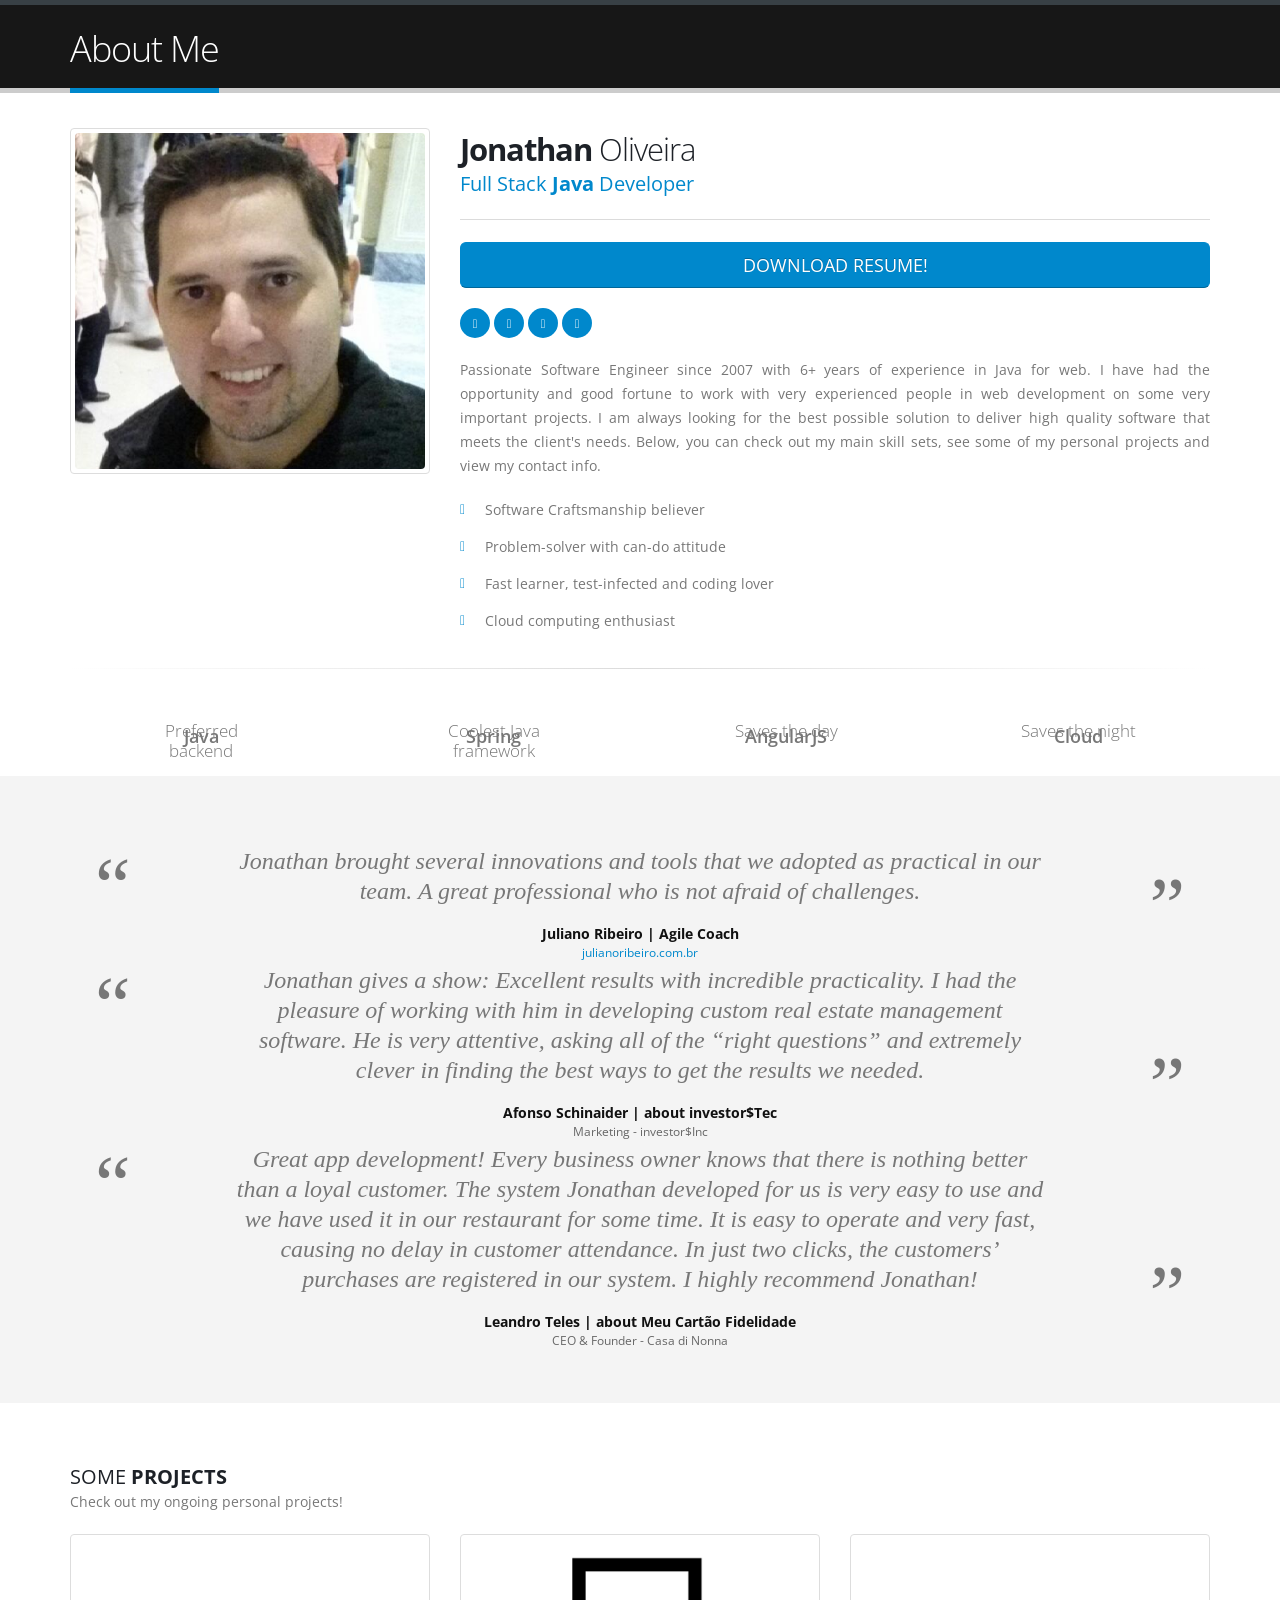
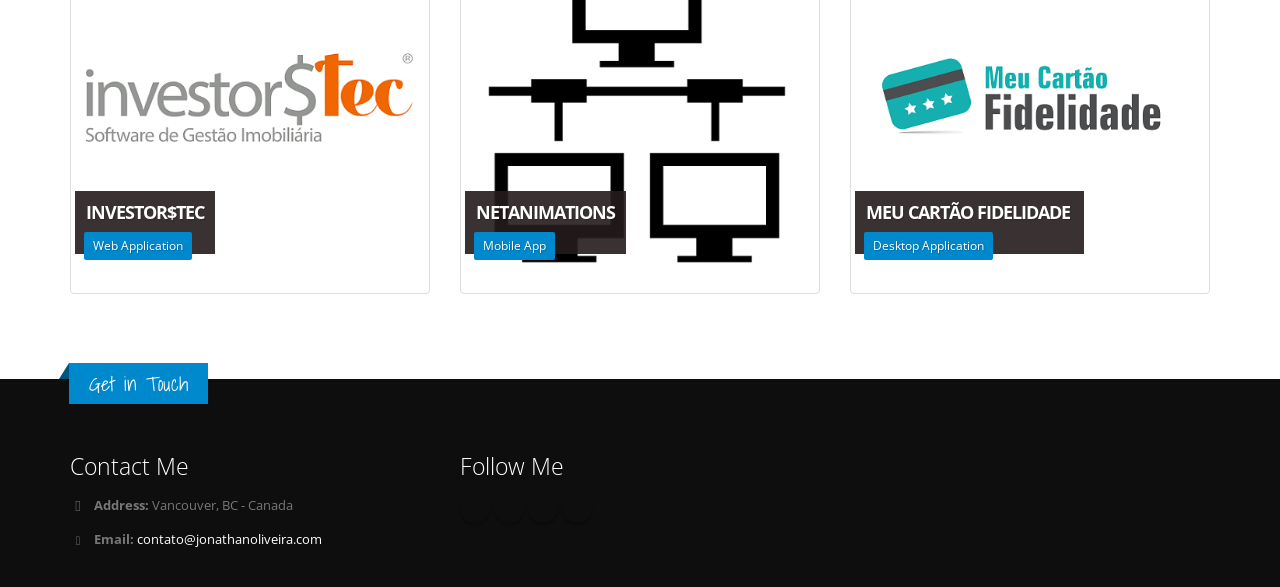
==== commit 8dfb2d1d: "Update index.html" ====
--- a/index.html
+++ b/index.html
@@ -478,7 +478,6 @@
 								<h4 class="heading-primary">Contact Me</h4>
 								<ul class="contact">
 									<li><p><i class="fa fa-map-marker"></i> <strong>Address:</strong> Vancouver, BC - Canada</p></li>
-									<li><p><i class="fa fa-phone"></i> <strong>Phone:</strong> +1 (604) 260-6266</p></li>
 									<li><p><i class="fa fa-envelope"></i> <strong>Email:</strong> <a href="mailto:contato@jonathanoliveira.com">contato@jonathanoliveira.com</a></p></li>
 								</ul>
 							</div>
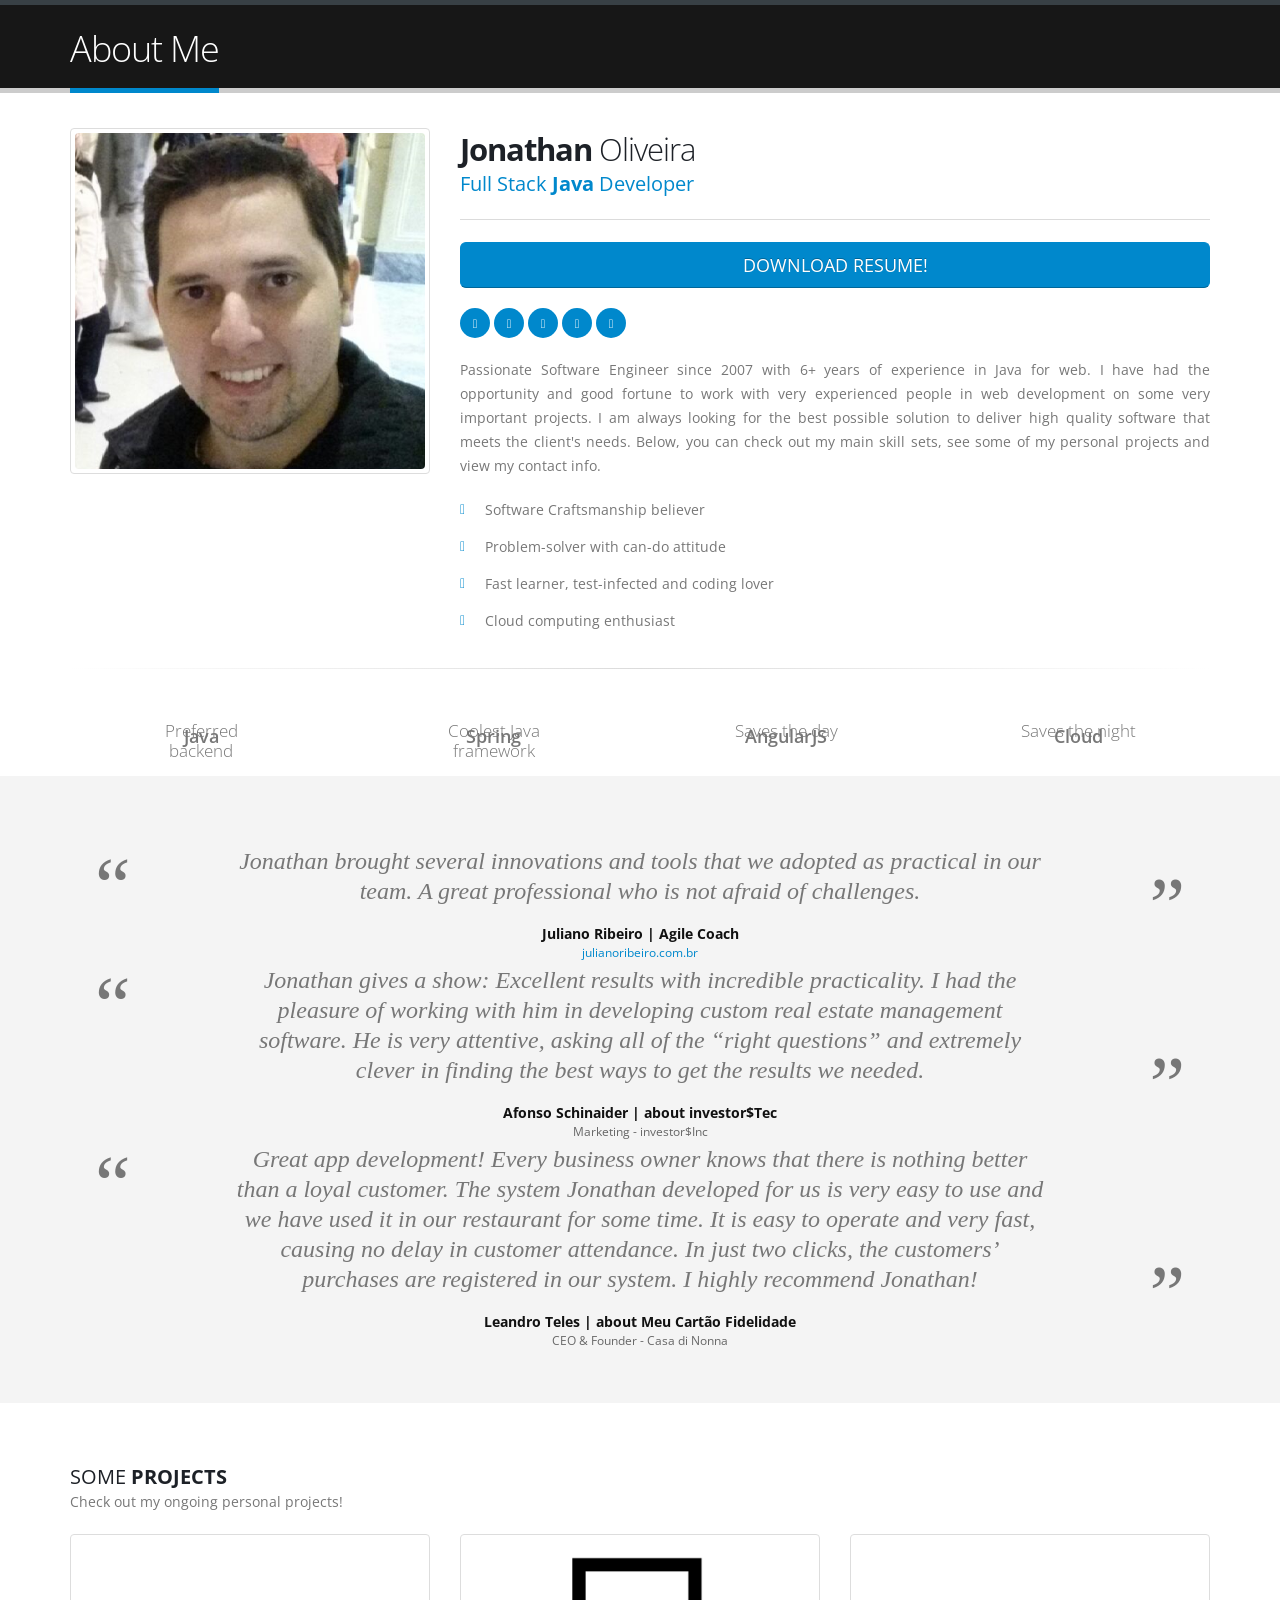
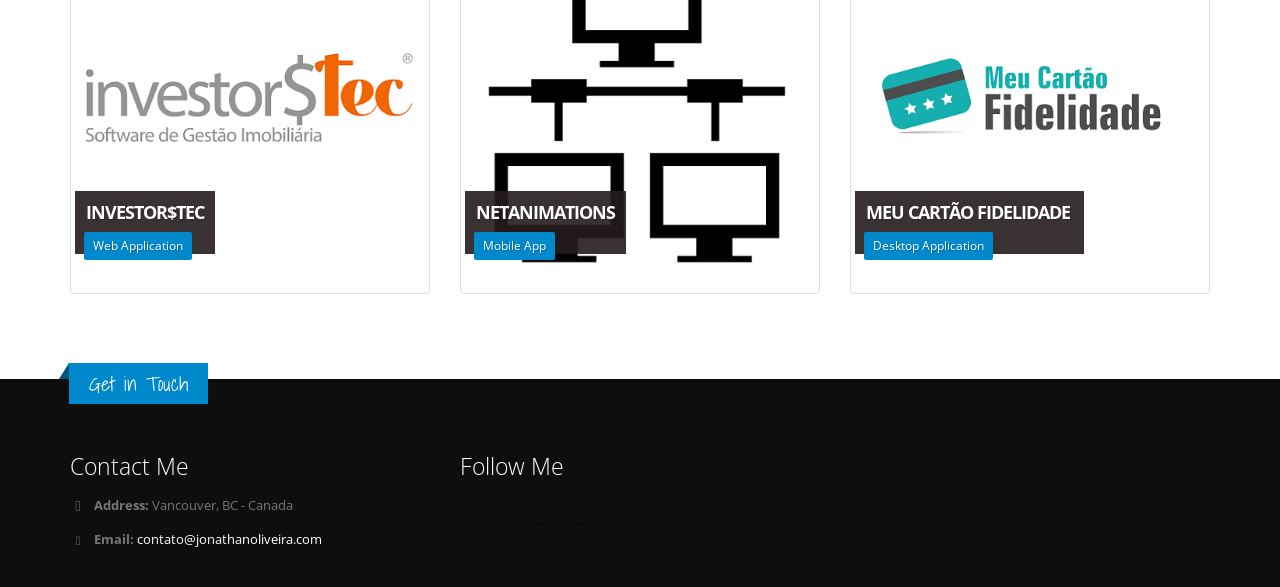
==== commit 2b46773a: "Adicionando link para instagram" ====
--- a/index.html
+++ b/index.html
@@ -92,6 +92,7 @@
 								<a data-tooltip data-placement="bottom" href="https://twitter.com/jhou_oliveira" target="_blank" data-original-title="Twitter"><i class="fa fa-twitter"></i><span>Twitter</span></a>
 								<a data-tooltip data-placement="bottom" href="https://br.linkedin.com/in/jonathanoliveira/en" target="_blank" data-original-title="Linkedin"><i class="fa fa-linkedin"></i><span>Linkedin</span></a>
 								<a data-tooltip data-placement="bottom" href="https://github.com/jorool" target="_blank" data-original-title="GitHub"><i class="fa fa-github-alt"></i><span>GitHub</span></a>
+								<a data-tooltip data-placement="bottom" href="https://www.instagram.com/jonathanroliveira/" target="_blank" data-original-title="Instagram"><i class="fa fa-instagram"></i><span>Instagram</span></a>
 							</span>
 
 							<p class="text-justify">Passionate Software Engineer since 2007 with 6+ years of experience in Java for web.
@@ -490,6 +491,7 @@
 									<li class="twitter"><a href="https://www.twitter.com/jhou_oliveira" target="_blank" data-placement="bottom" data-tooltip title="Twitter">Twitter</a></li>
 									<li class="linkedin"><a href="https://br.linkedin.com/in/jonathanoliveira/en" target="_blank" data-placement="bottom" data-tooltip title="Linkedin">Linkedin</a></li>
 									<li class="github"><a href="https://github.com/jorool" target="_blank" data-placement="bottom" data-tooltip title="GitHub">GitHub</a></li>
+									<li class="instagram"><a href="https://www.instagram.com/jonathanroliveira/" target="_blank" data-placement="bottom" data-tooltip title="Instagram">Instagram</a></li>
 								</ul>
 							</div>
 						</div>
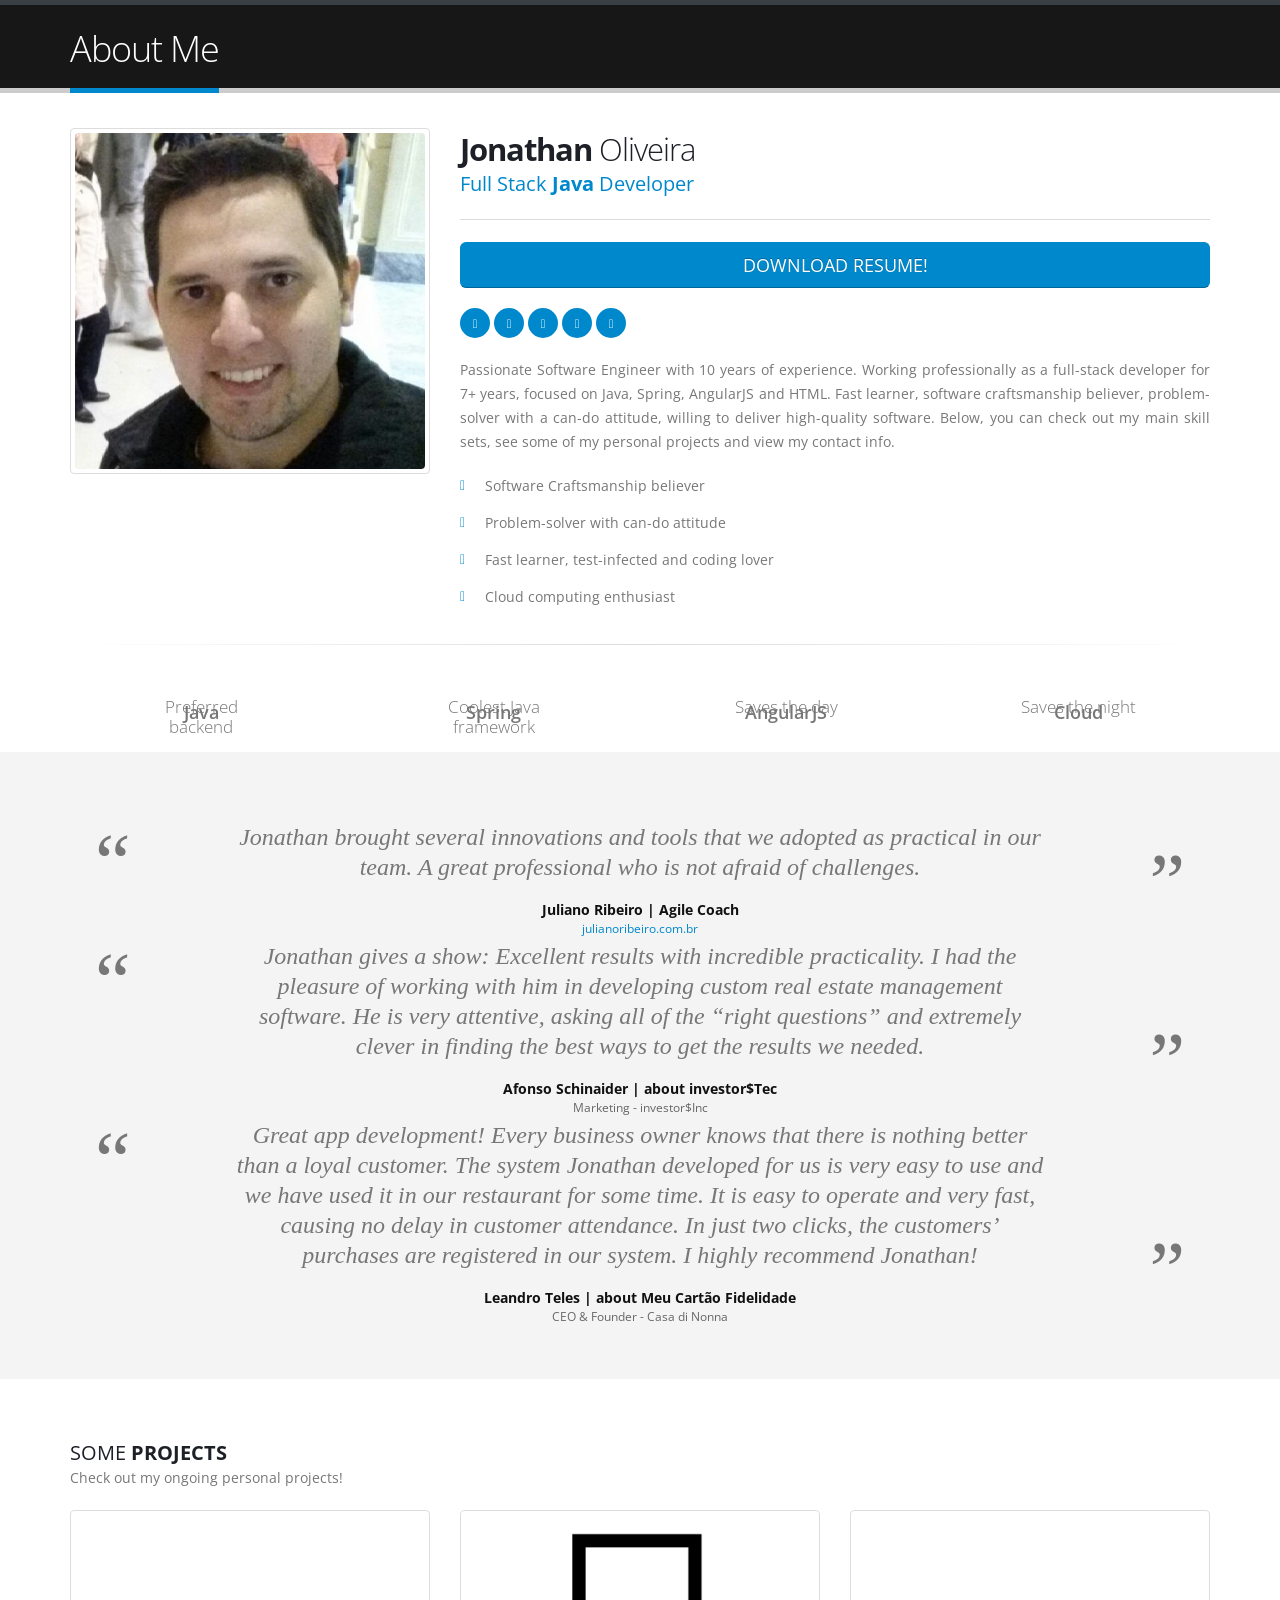
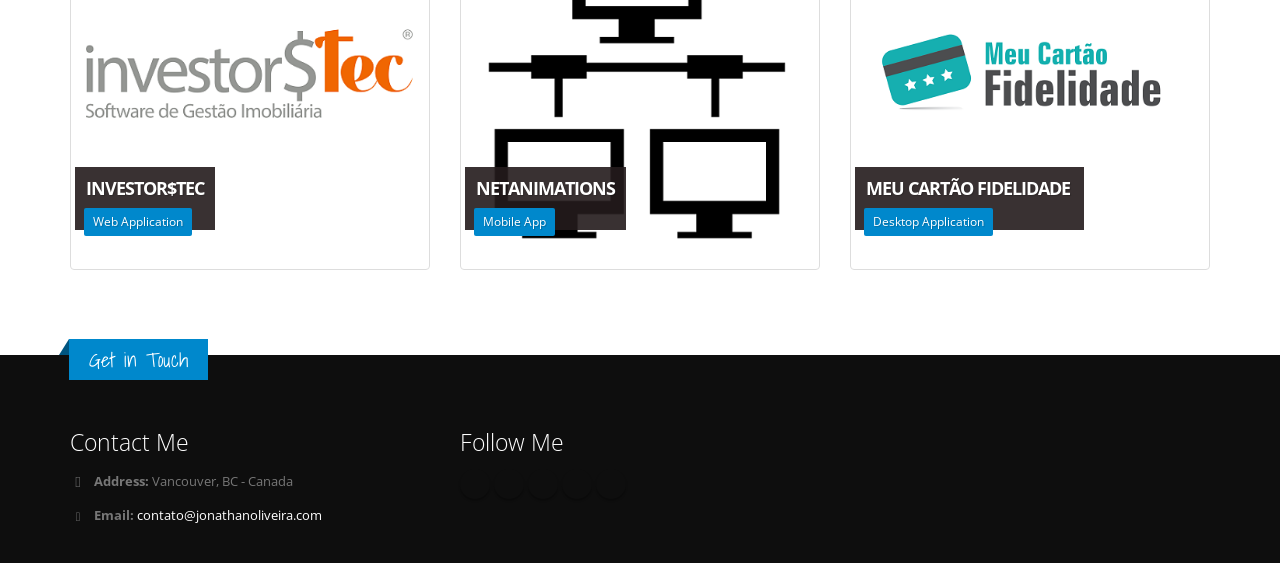
==== commit e6cf9c66: "Atualizando resume" ====
--- a/index.html
+++ b/index.html
@@ -25,7 +25,6 @@
 		<link rel="stylesheet" href="vendor/fontawesome/css/font-awesome.css">
 		<link rel="stylesheet" href="vendor/owlcarousel/owl.carousel.min.css" media="screen">
 		<link rel="stylesheet" href="vendor/owlcarousel/owl.theme.default.min.css" media="screen">
-		<link rel="stylesheet" href="vendor/magnific-popup/magnific-popup.css" media="screen">
 
 		<!-- Theme CSS -->
 		<link rel="stylesheet" href="css/theme.css">
@@ -49,7 +48,6 @@
 
 		<!--[if lte IE 8]>
 			<script src="vendor/respond/respond.js"></script>
-			<script src="vendor/excanvas/excanvas.js"></script>
 		<![endif]-->
 
 	</head>
@@ -95,9 +93,10 @@
 								<a data-tooltip data-placement="bottom" href="https://www.instagram.com/jonathanroliveira/" target="_blank" data-original-title="Instagram"><i class="fa fa-instagram"></i><span>Instagram</span></a>
 							</span>
 
-							<p class="text-justify">Passionate Software Engineer since 2007 with 6+ years of experience in Java for web.
-								I have had the opportunity and good fortune to work with very experienced people in web development on some very important projects.
-								I am always looking for the best possible solution to deliver high quality software that meets the client's needs.
+							<p class="text-justify">
+								Passionate Software Engineer with 10 years of experience. Working professionally as a
+								full-stack developer for 7+ years, focused on Java, Spring, AngularJS and HTML.
+								Fast learner, software craftsmanship believer, problem-solver with a can-do attitude, willing to deliver high-quality software.
 								Below, you can check out my main skill sets, see some of my personal projects and view my contact info.
 							</p>
 
@@ -518,9 +517,9 @@
 		<script src="vendor/jquery.gmap/jquery.gmap.js"></script>
 		<script src="vendor/isotope/jquery.isotope.js"></script>
 		<script src="vendor/owlcarousel/owl.carousel.js"></script>
-		<script src="vendor/jflickrfeed/jflickrfeed.js"></script>
-		<script src="vendor/magnific-popup/jquery.magnific-popup.js"></script>
-		<script src="vendor/vide/vide.js"></script>
+		<!--<script src="vendor/jflickrfeed/jflickrfeed.js"></script>-->
+		<!--<script src="vendor/magnific-popup/jquery.magnific-popup.js"></script>-->
+		<!--<script src="vendor/vide/vide.js"></script>-->
 
 		<!-- Theme Base, Components and Settings -->
 		<script src="js/theme.js"></script>
--- a/css/custom.css
+++ b/css/custom.css
@@ -1,5 +1,3 @@
-/* Add here all your CSS customizations */
-
 .carousel-caption {
     color: #2c323b;
 }
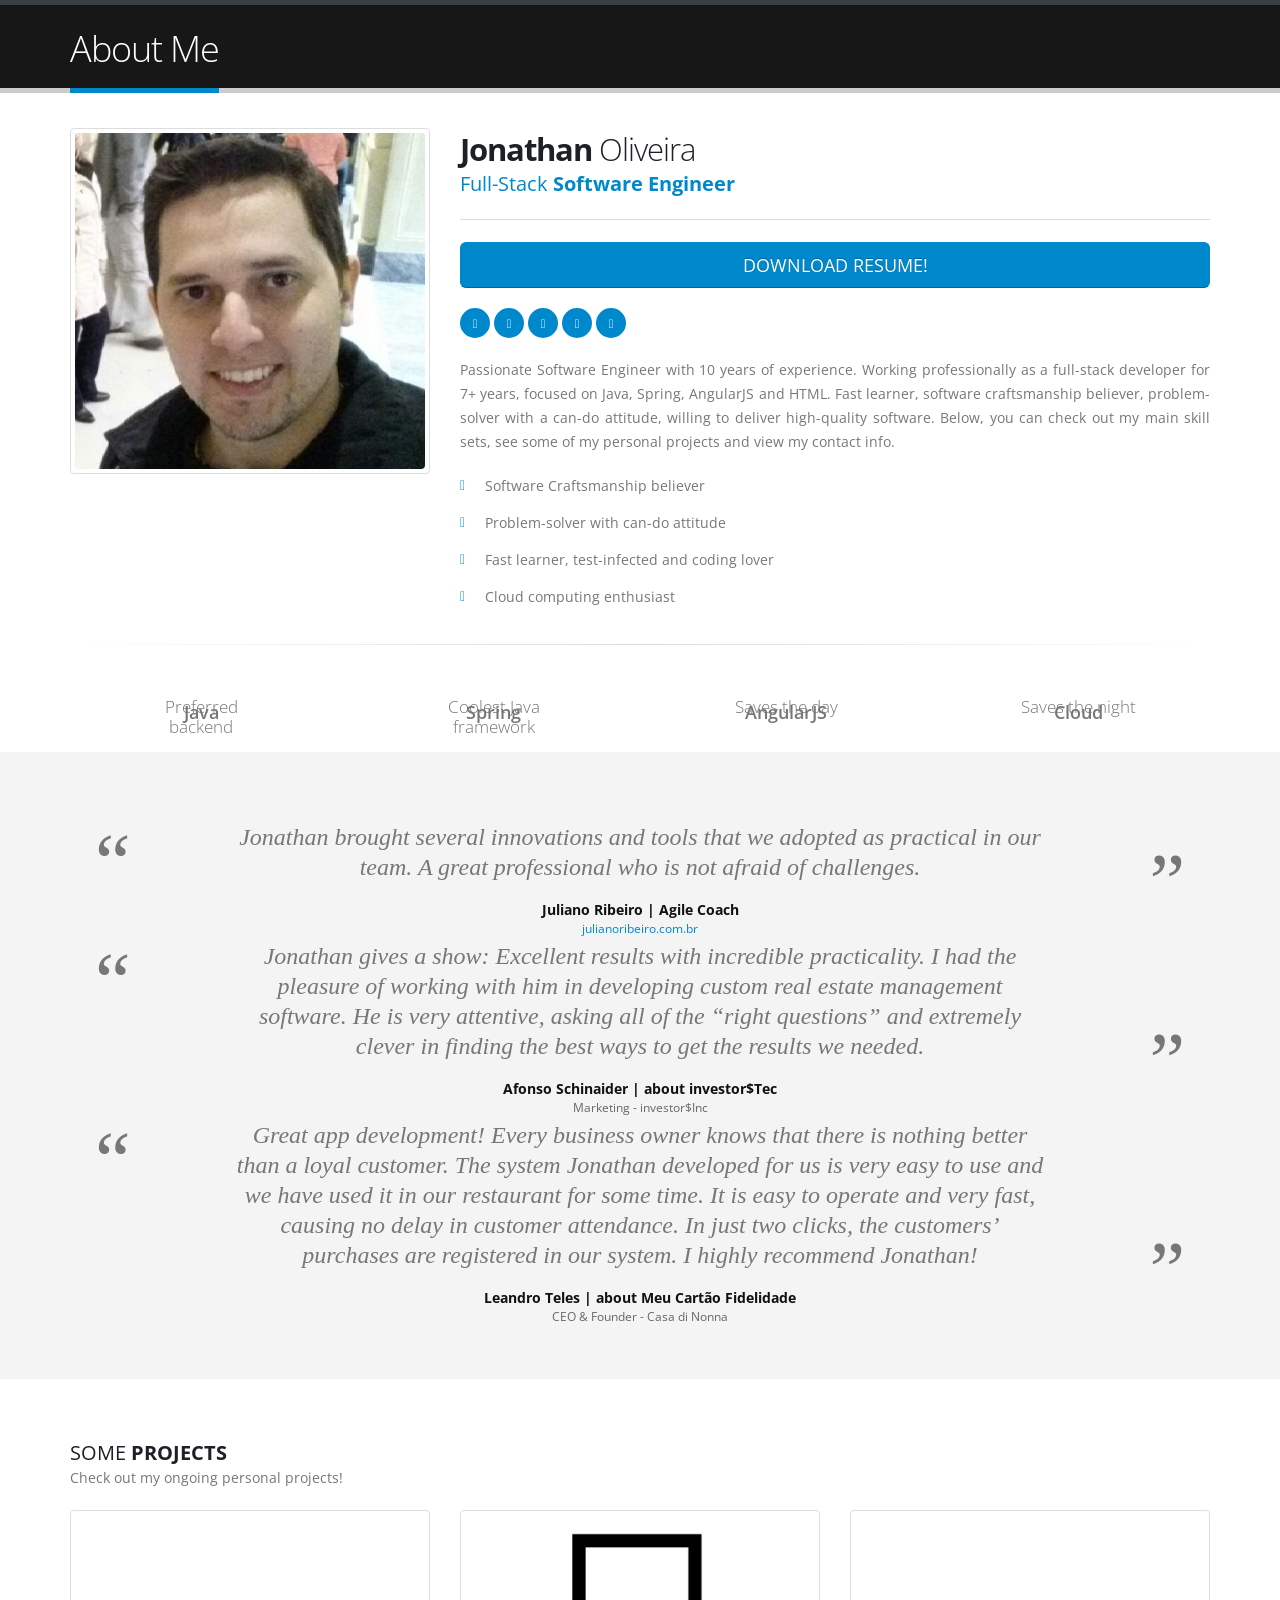
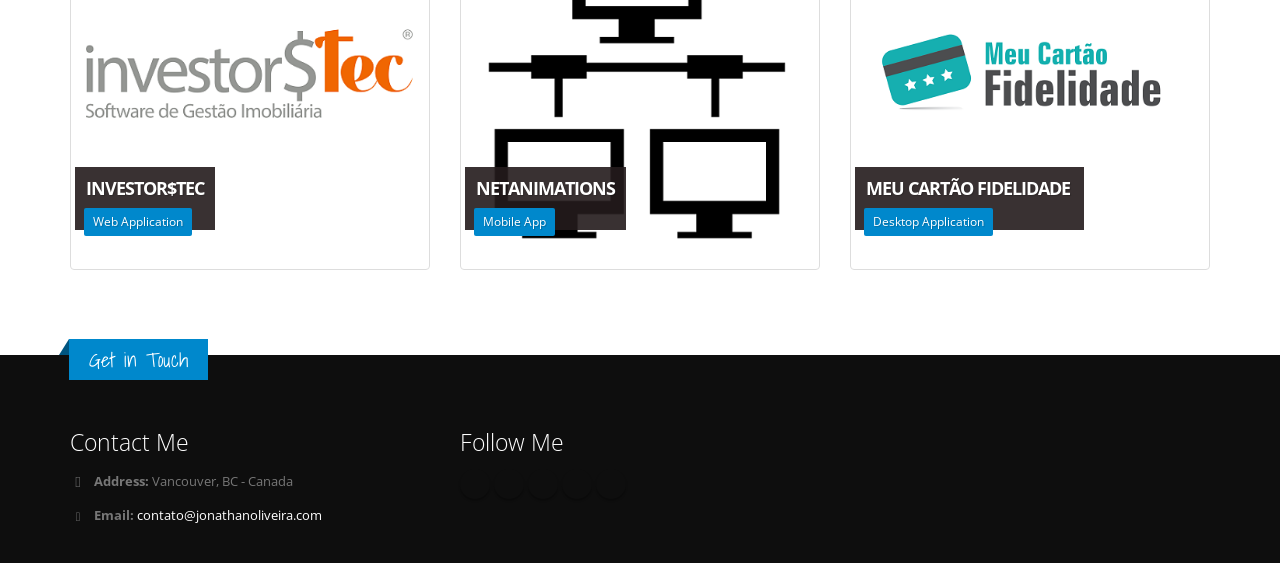
==== commit a508a925: "Atualizando titulo" ====
--- a/index.html
+++ b/index.html
@@ -78,7 +78,7 @@
 						</div>
 						<div class="col-md-8">
 							<h2 class="mb-none"><strong>Jonathan</strong> Oliveira</h2>
-							<h4 class="heading-primary">Full Stack <strong>Java</strong> Developer</h4>
+							<h4 class="heading-primary">Full-Stack <strong>Software Engineer</strong></h4>
 							<hr class="solid">
 
 							<div class="mb-lg text-uppercase">
